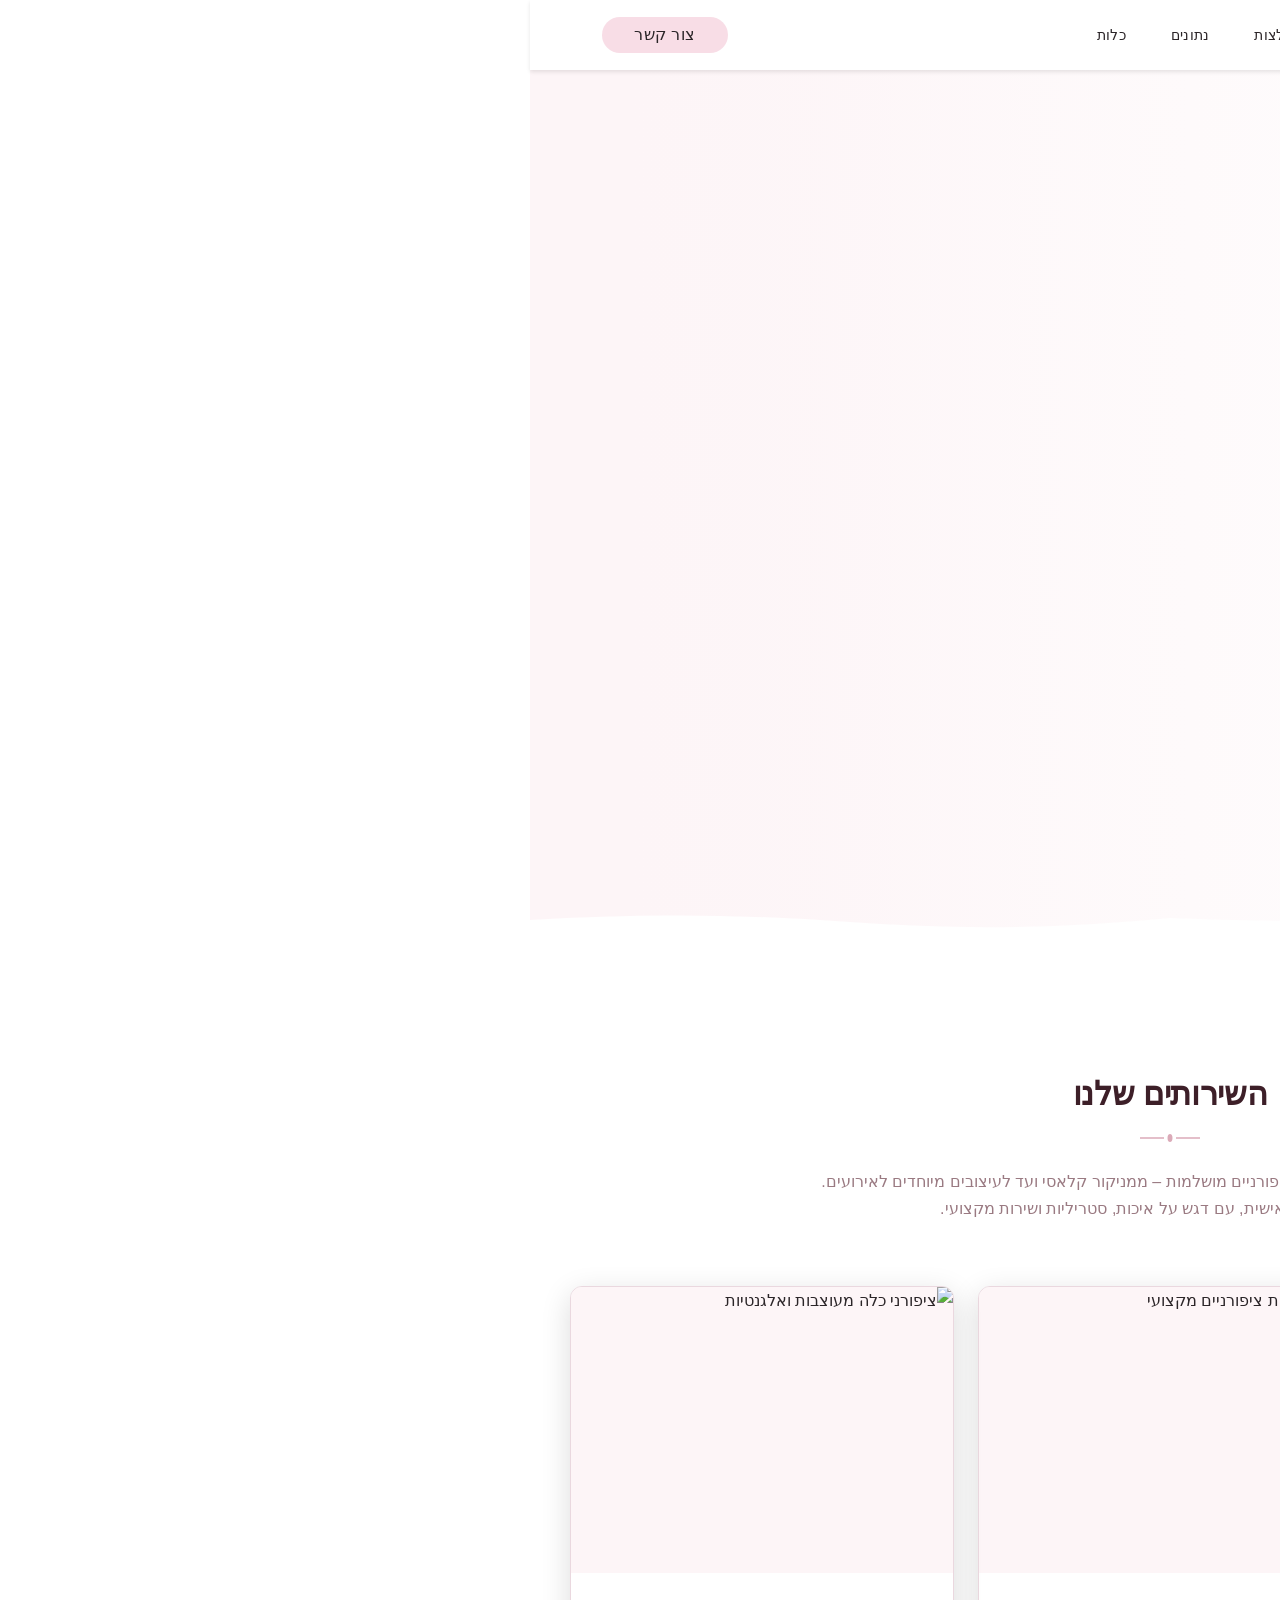
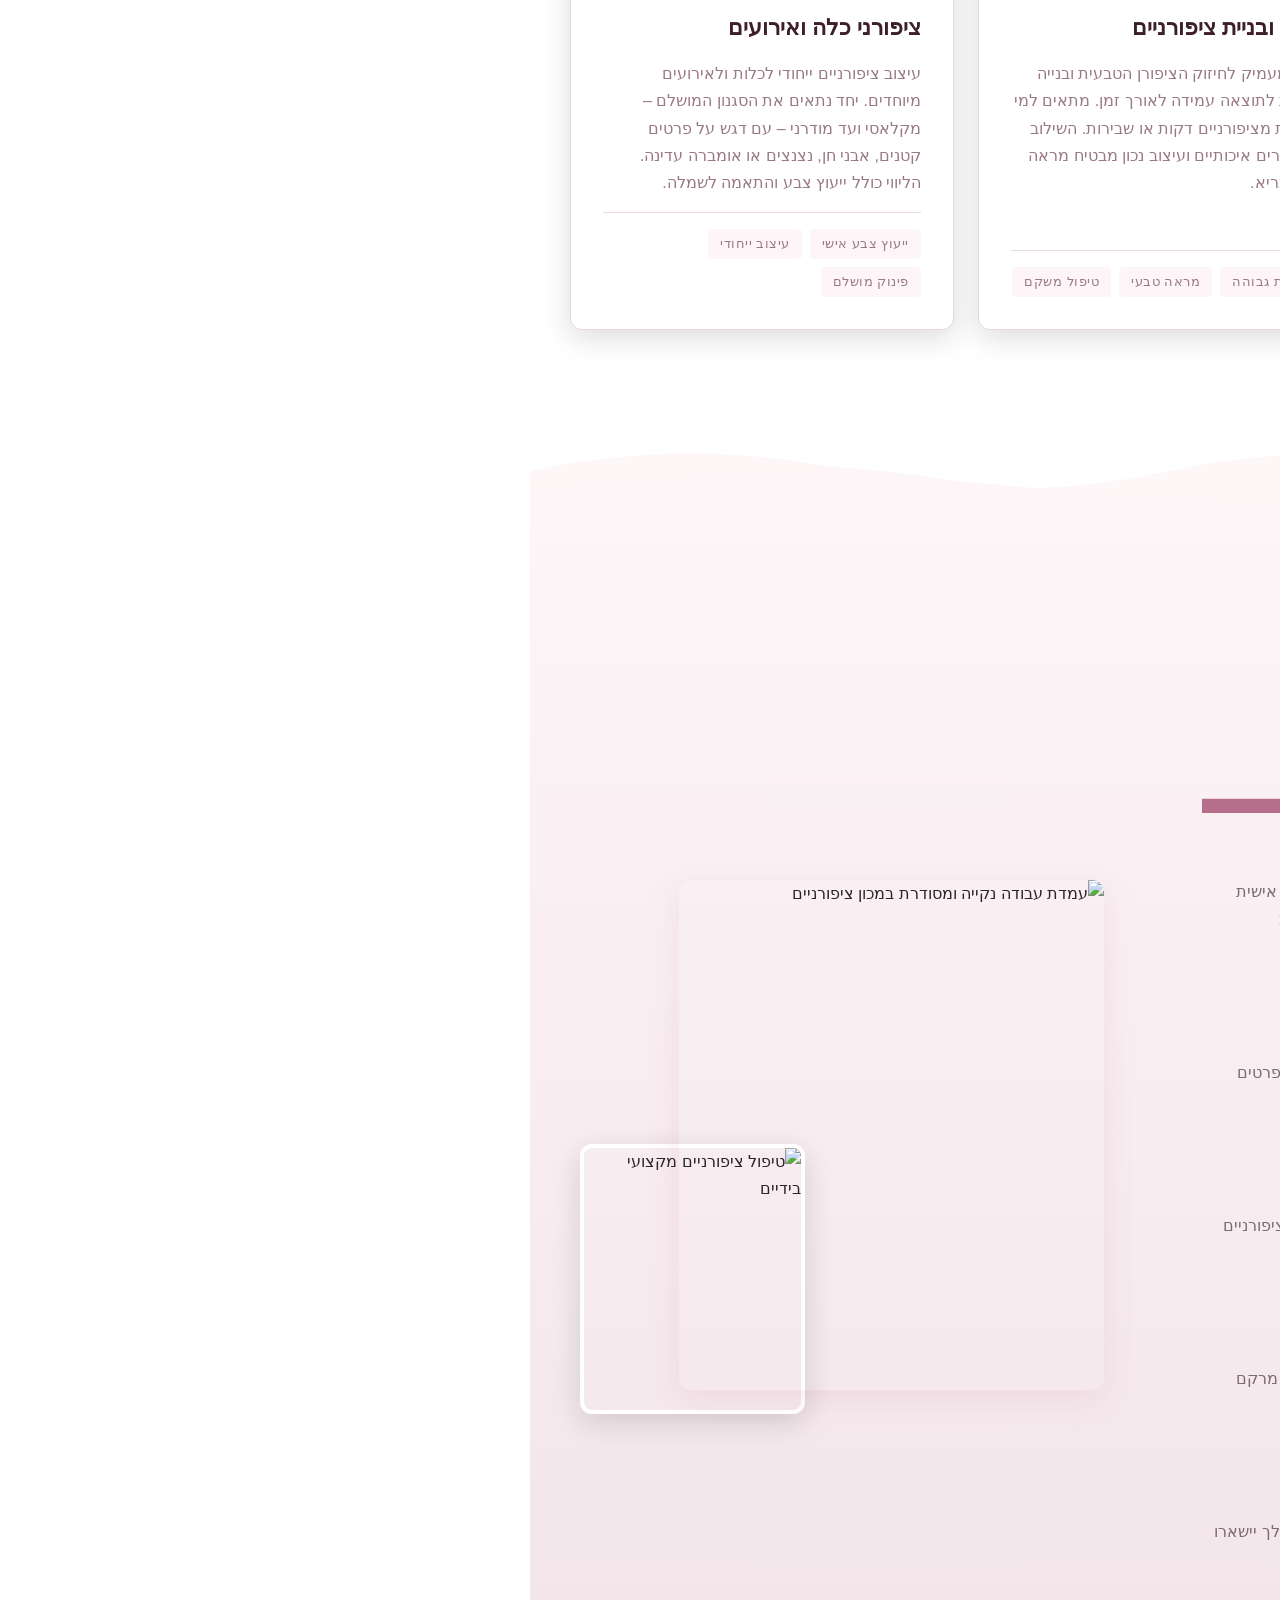
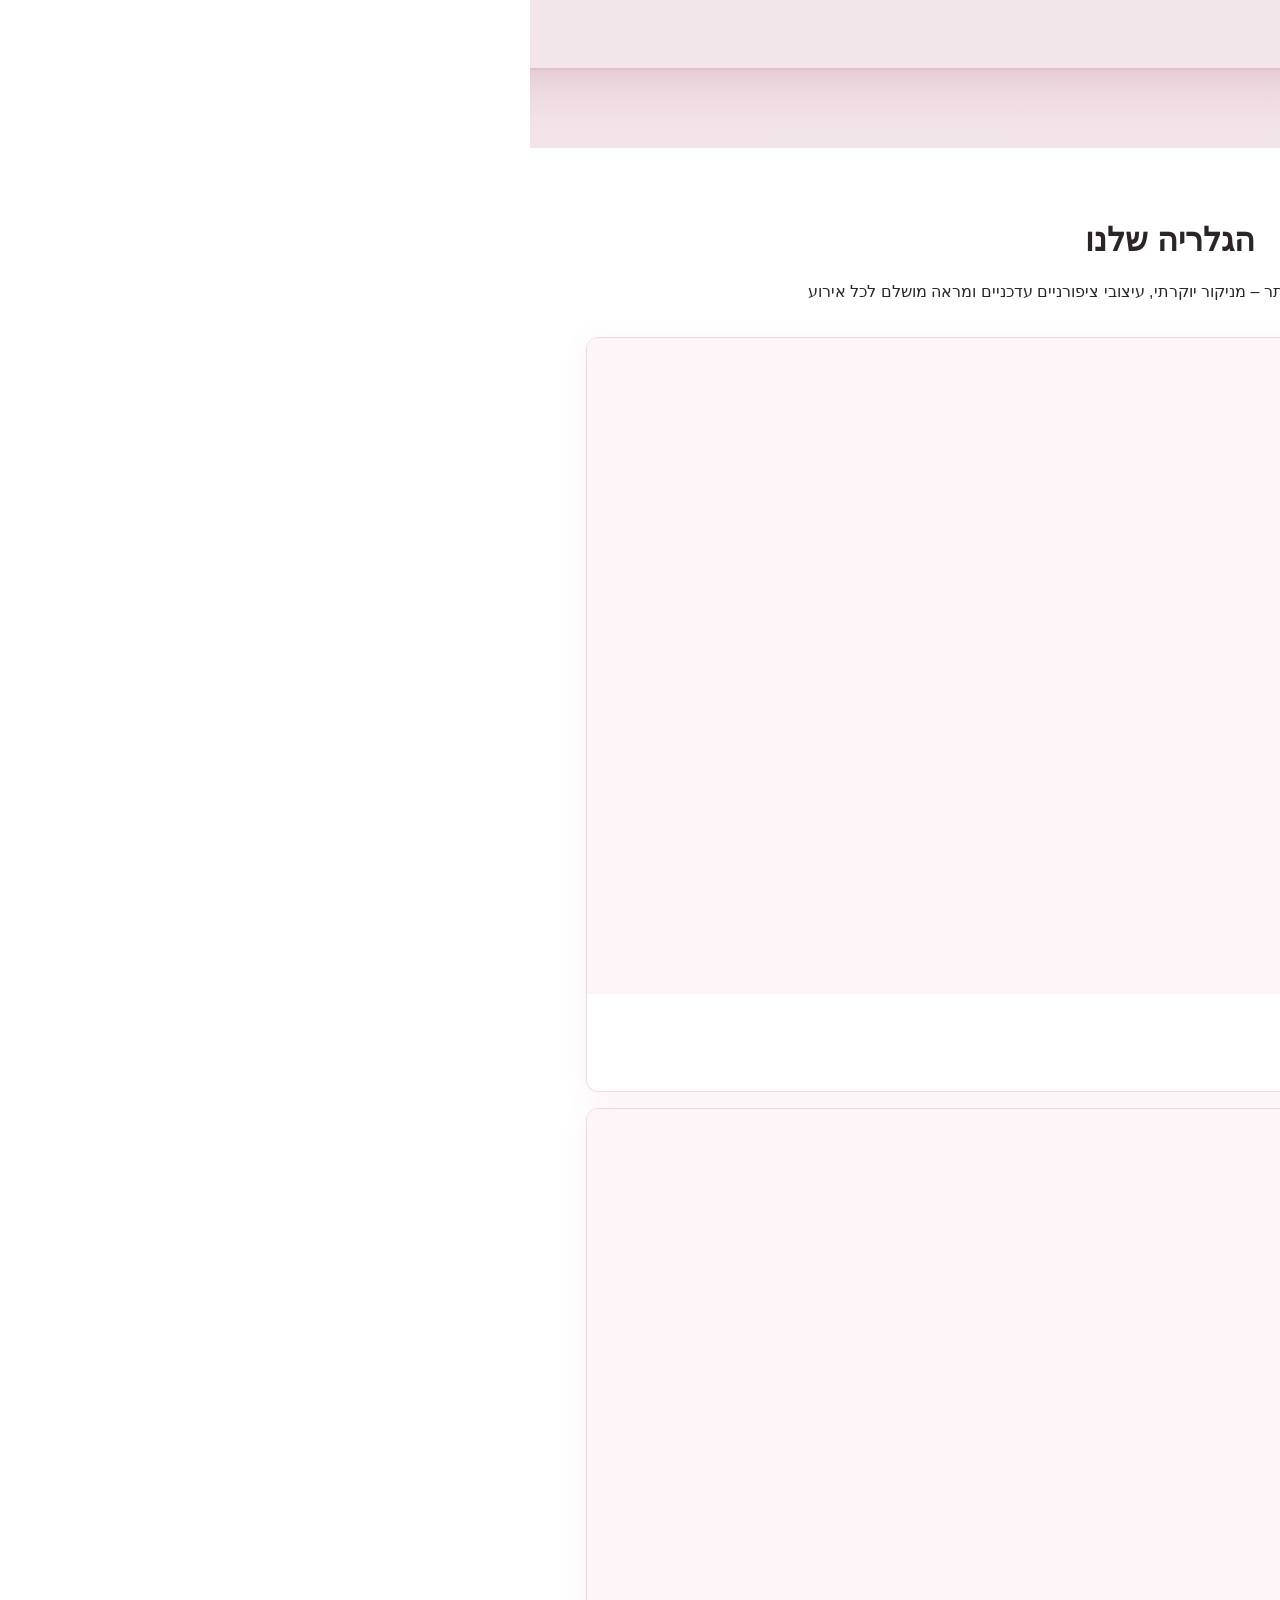
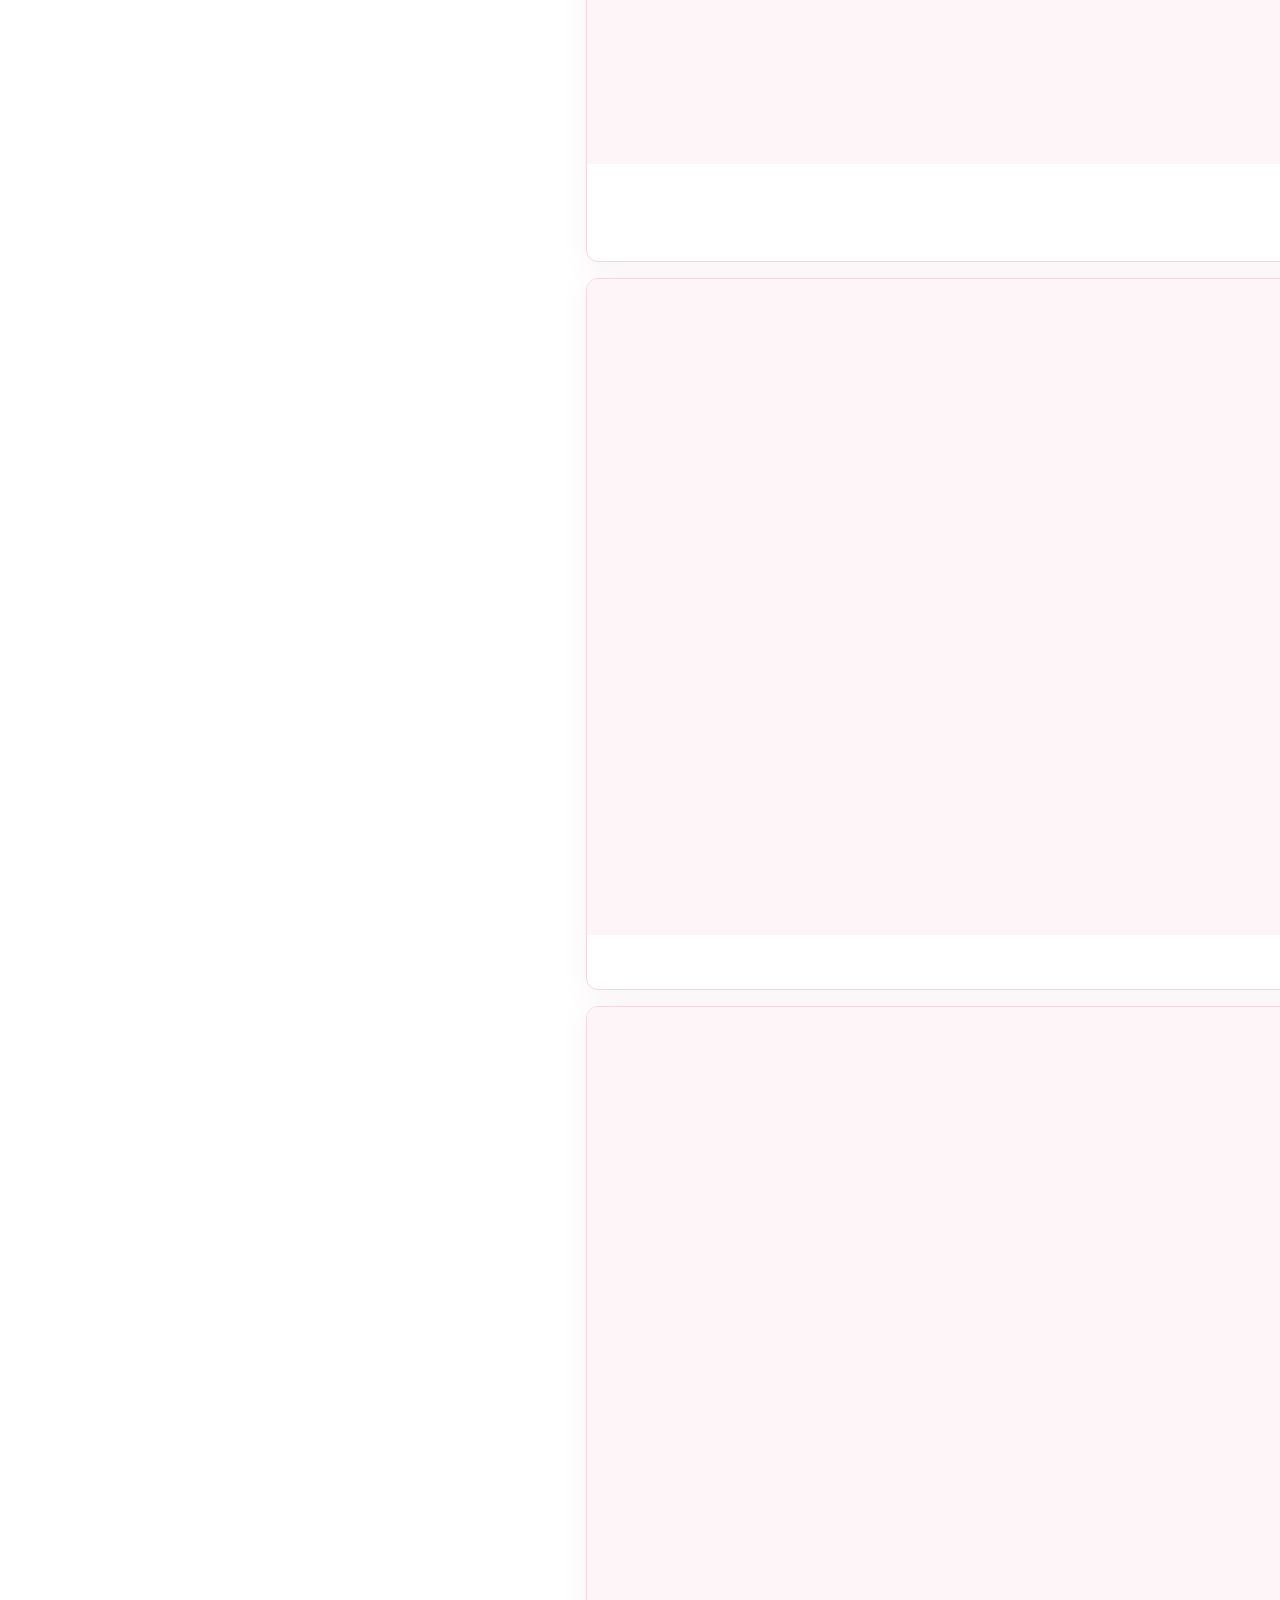
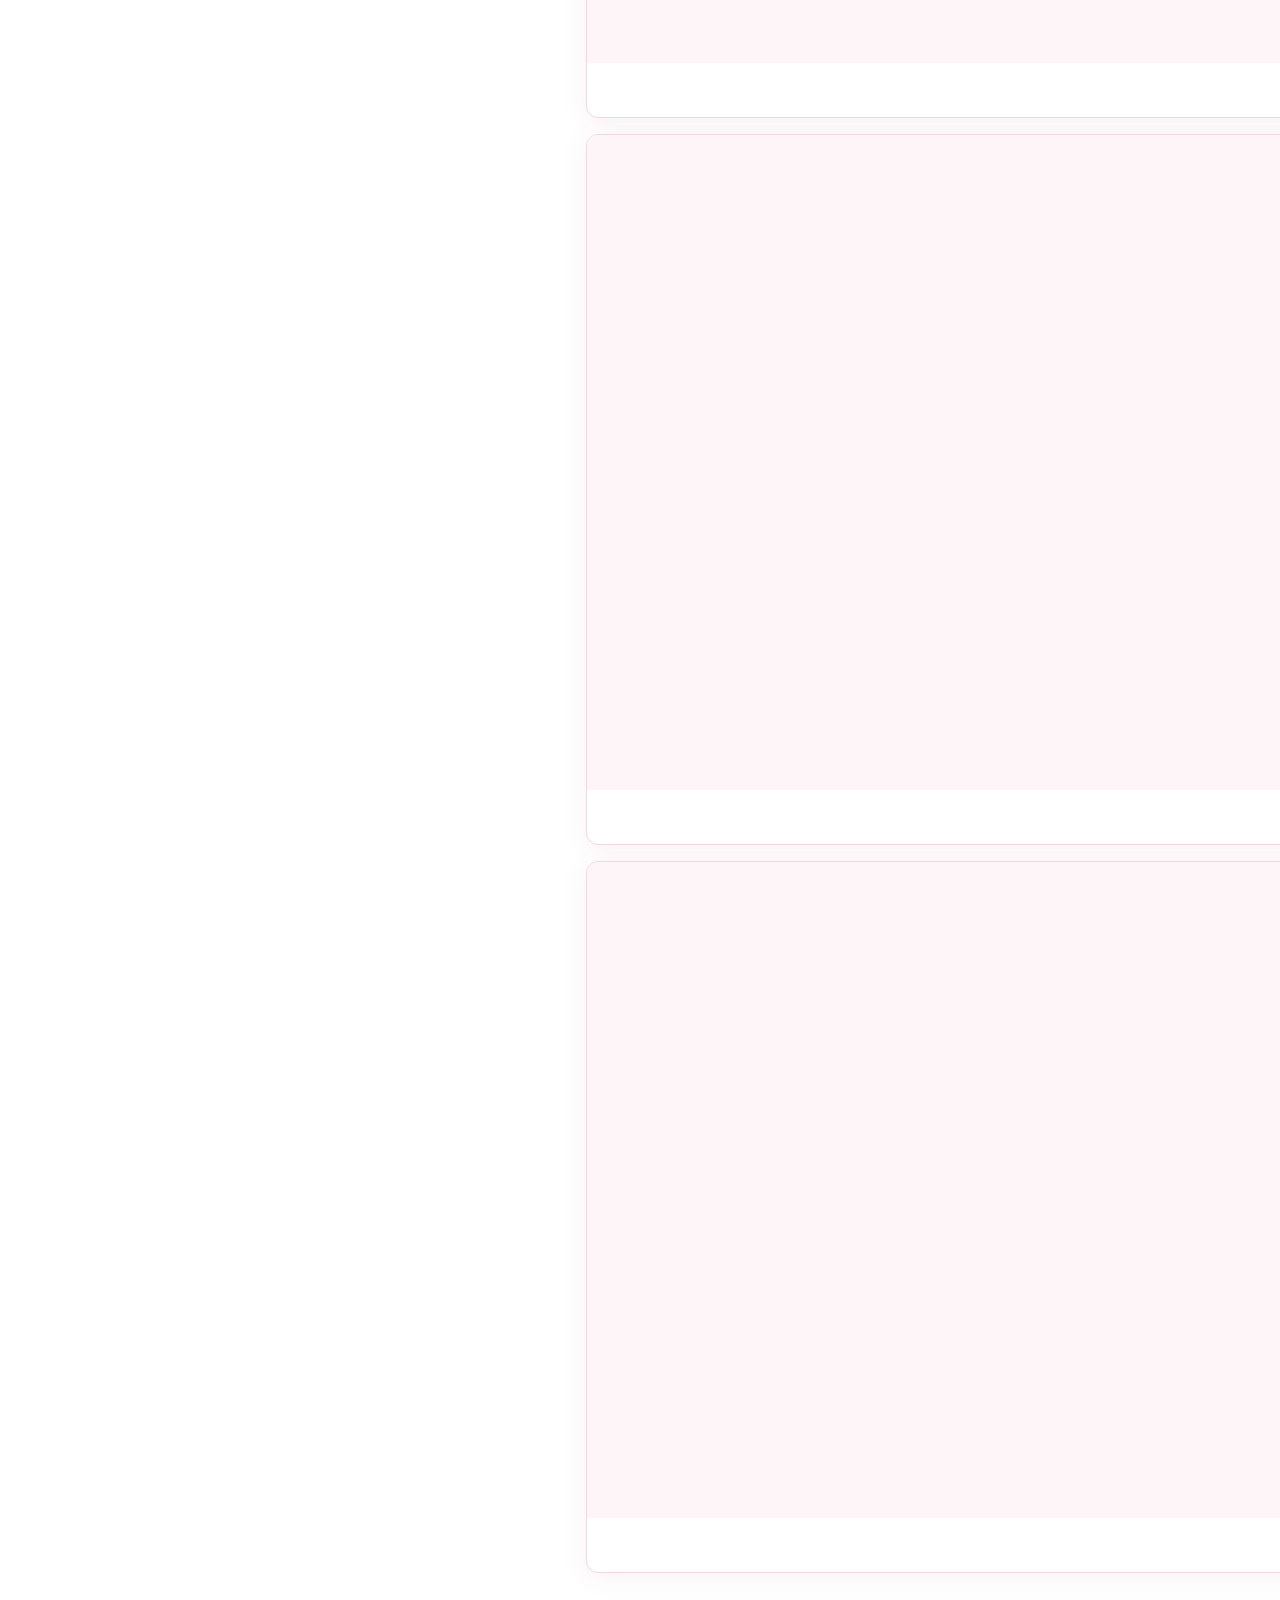
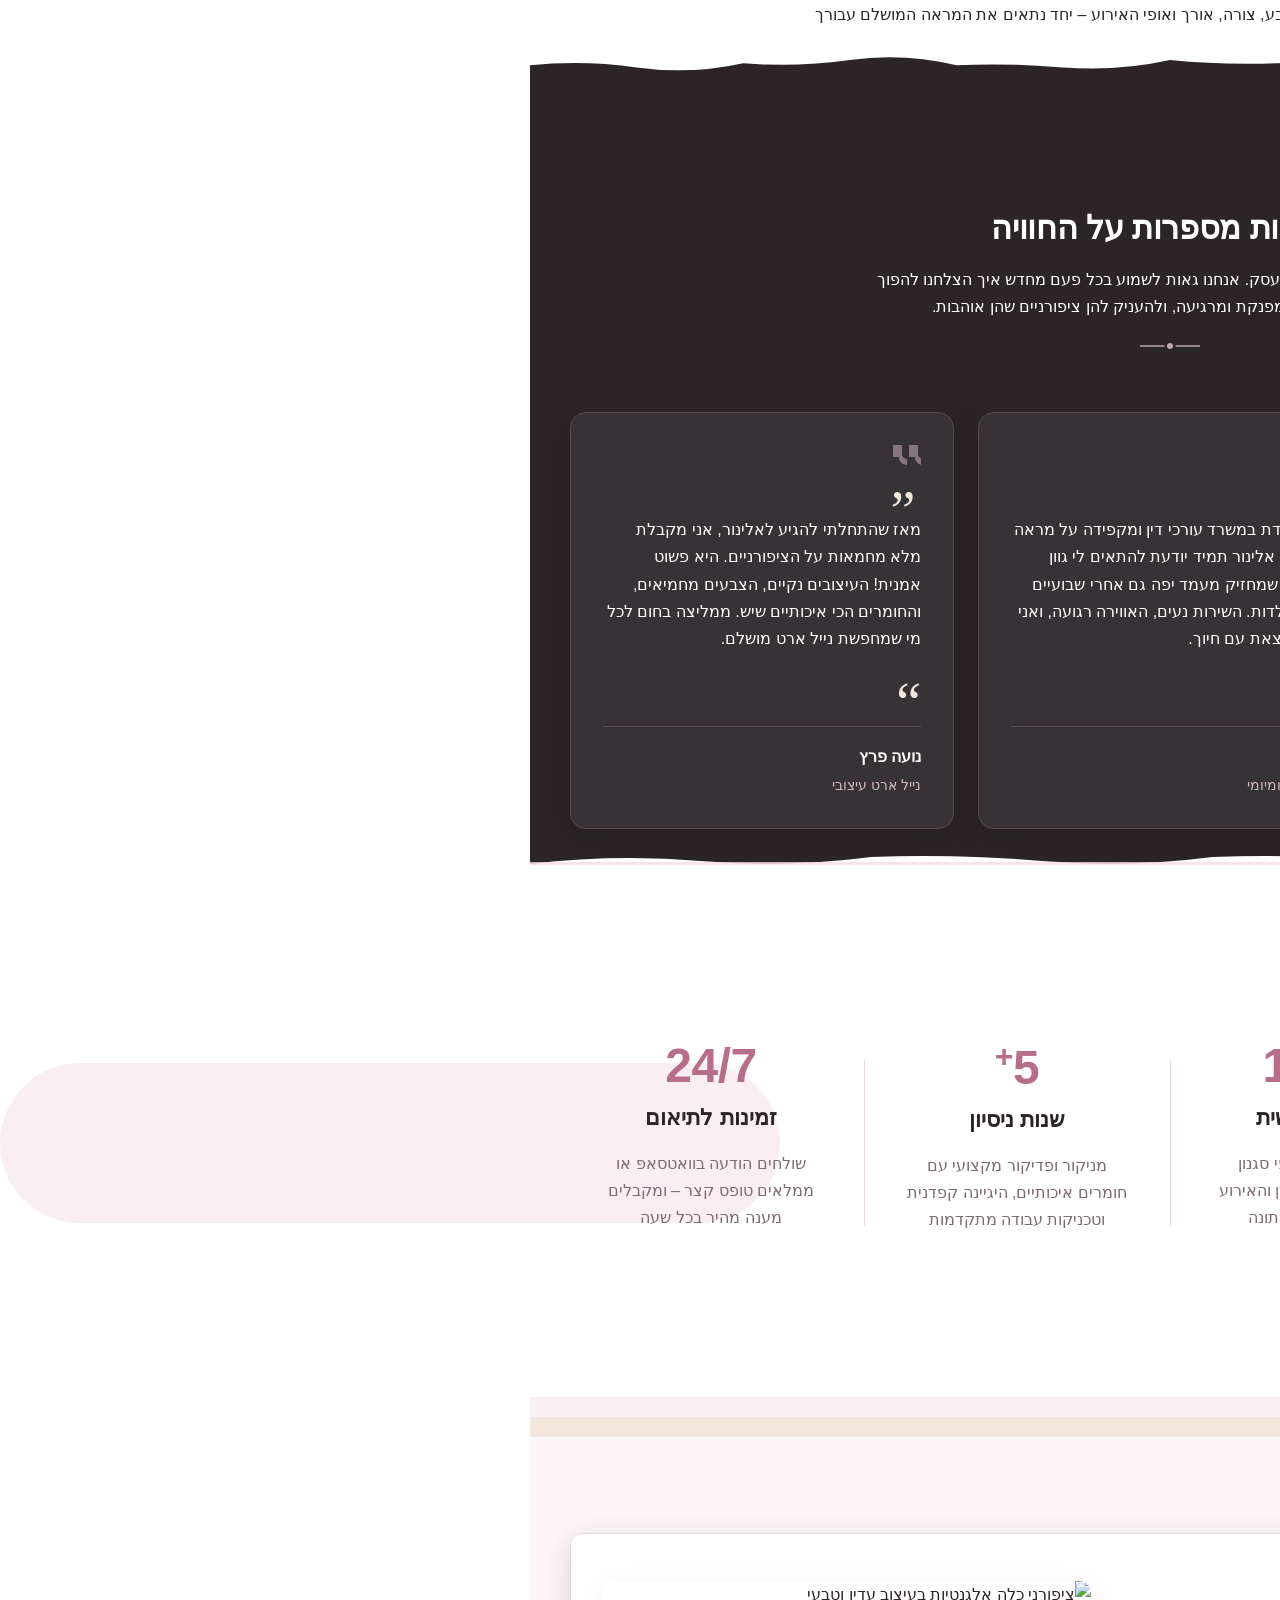
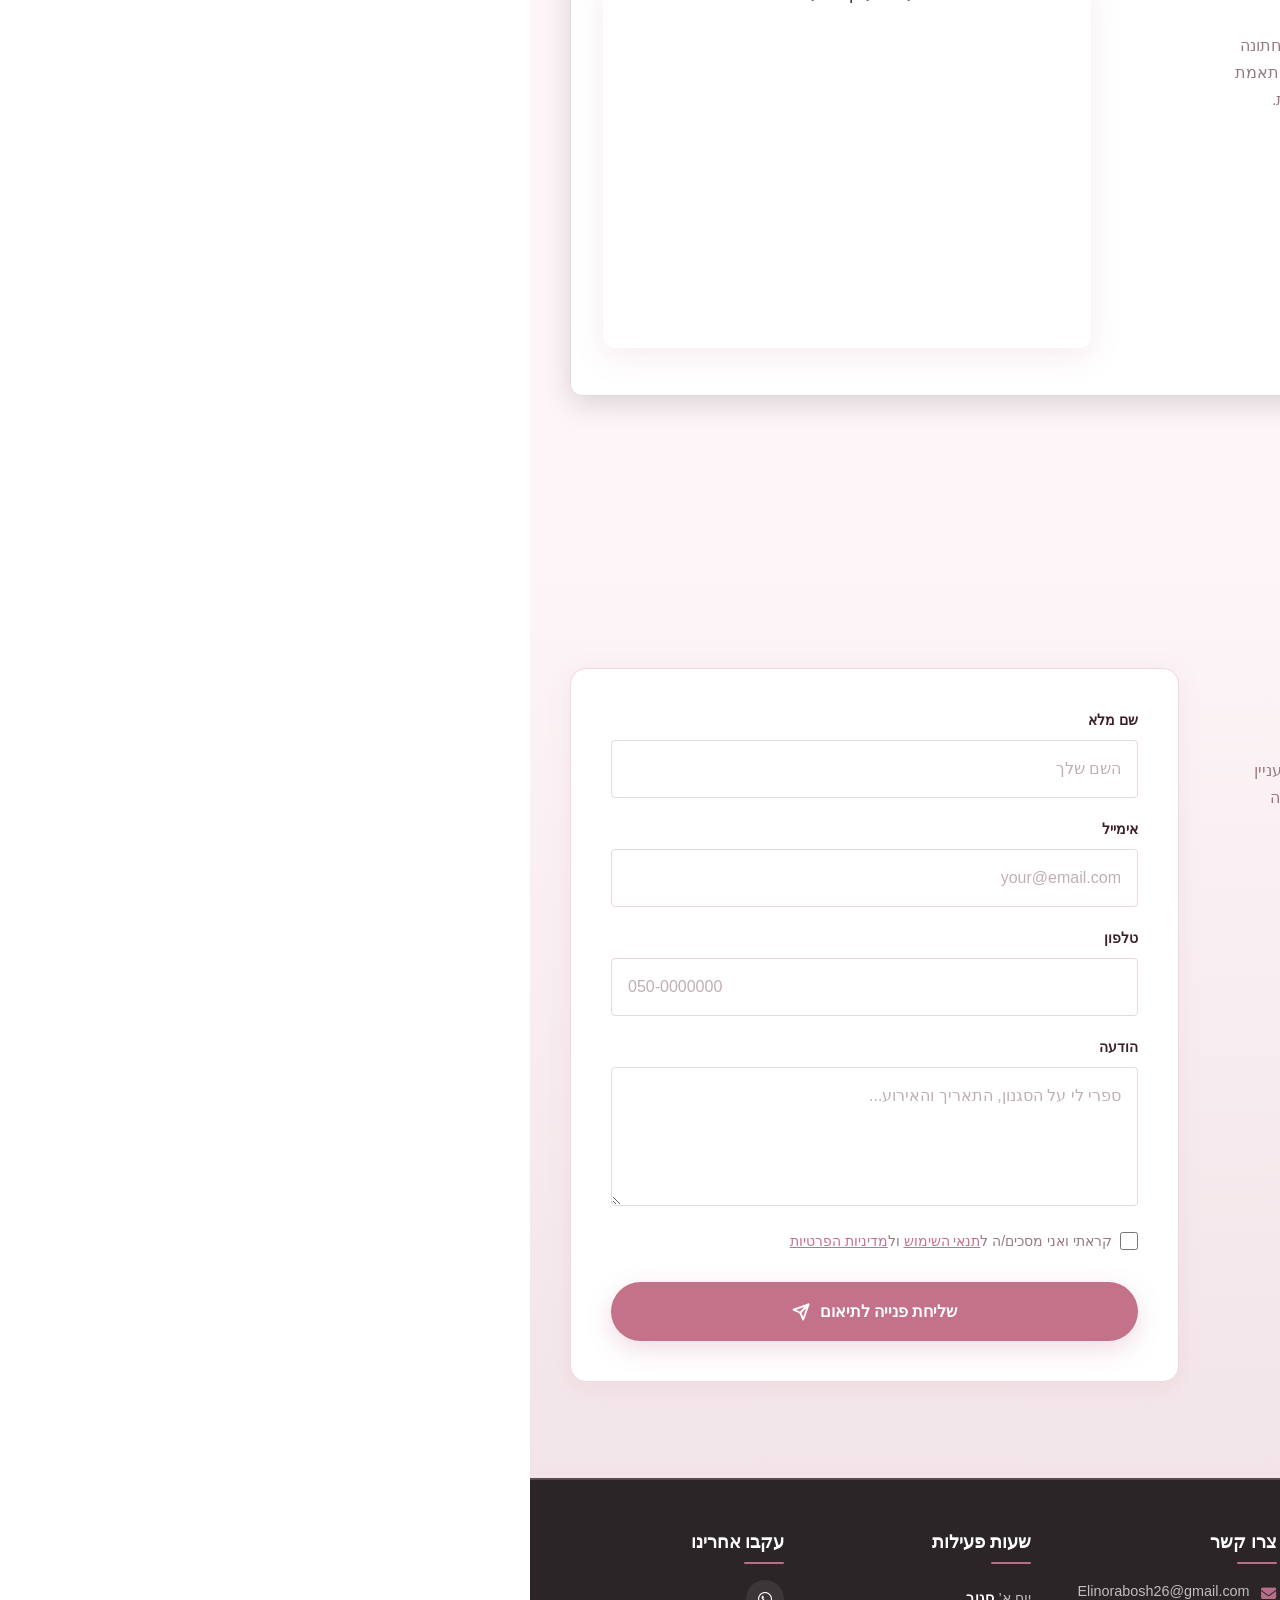
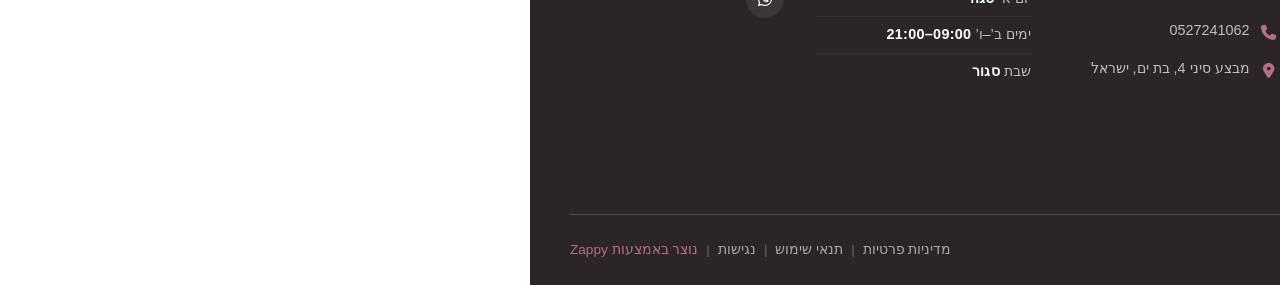
==== public/index.html @ 534428ad "Background sync: Progressive GitHub Sync" ====
<!DOCTYPE html>
<html lang="he" dir="rtl">
<head>
    <meta charset="UTF-8">
    <meta name="viewport" content="width=device-width, initial-scale=1.0">
    <meta name="robots" content="index, follow">
    <title>הפוך כל מבט ליצירת מופת — Elinor nails</title>
    <meta name="description" content="מחפשת מניקור ופדיקור מקצועי שיהפוך את הציפורניים שלך לחלום? ב-Elinor nails תמצאי נייל ארט עיצובי ציפורניים, טיפולי יוקרה וציפורניים לכלה ברמה אחרת. קבעי תור עכשיו ותתחילי לזרוח!">
    <meta name="keywords" content="Elinor nails, מניקור ופדיקור מקצועי, ציפורניים לכלה, נייל ארט עיצובי ציפורניים, דף נחיתה ציפורניים">
    
    <!-- Favicons -->
    <link rel="icon" type="image/x-icon" href="/assets/favicon.ico">
    <link rel="icon" type="image/png" sizes="16x16" href="/assets/favicon-16x16.png">
    <link rel="icon" type="image/png" sizes="32x32" href="/assets/favicon-32x32.png">
    <link rel="icon" type="image/png" sizes="48x48" href="/assets/favicon-48x48.png">
    <link rel="icon" type="image/png" sizes="192x192" href="/assets/favicon-192x192.png">
    <link rel="icon" type="image/png" sizes="512x512" href="/assets/favicon-512x512.png">
    <link rel="apple-touch-icon" href="/assets/apple-touch-icon.png">
    <!-- Zappy Analytics -->
<script>
(function() {
  'use strict';
  
  // Configuration
  var config = {
    websiteId: 'ac78032c-cfdd-4111-9b0f-c706456e6c8e',
    apiUrl: 'https://api.zappy5.com/api/analytics/track',
    sessionDuration: 30 * 60 * 1000, // 30 minutes
    visitorDuration: 30 * 24 * 60 * 60 * 1000, // 30 days
    trackPageViews: true,
    trackClicks: true,
    trackFormSubmissions: true
  };
  
  // Generate or retrieve persistent visitor ID (30 days)
  function getVisitorId() {
    var visitorKey = 'zappy_visitor_' + config.websiteId;
    var visitor = null;
    
    try {
      visitor = localStorage.getItem(visitorKey);
      if (visitor) {
        var visitorData = JSON.parse(visitor);
        var now = Date.now();
        
        // Check if visitor ID is still valid (30 days)
        if (now - visitorData.created < config.visitorDuration) {
          // Update last seen timestamp
          visitorData.lastSeen = now;
          localStorage.setItem(visitorKey, JSON.stringify(visitorData));
          return visitorData.id;
        }
      }
    } catch (e) {
      console.warn('Zappy Analytics: LocalStorage not available');
    }
    
    // Generate new visitor ID
    var newVisitorId = 'zv_' + Date.now() + '_' + Math.random().toString(36).substr(2, 9);
    
    try {
      localStorage.setItem(visitorKey, JSON.stringify({
        id: newVisitorId,
        created: Date.now(),
        lastSeen: Date.now()
      }));
    } catch (e) {
      // Continue without local storage
    }
    
    return newVisitorId;
  }
  
  // Generate or retrieve session ID (30 minutes)
  function getSessionId() {
    var sessionKey = 'zappy_session_' + config.websiteId;
    var session = null;
    
    try {
      session = sessionStorage.getItem(sessionKey);
      if (session) {
        var sessionData = JSON.parse(session);
        var now = Date.now();
        
        // Check if session is still valid
        if (now - sessionData.timestamp < config.sessionDuration) {
          // Update timestamp
          sessionData.timestamp = now;
          sessionStorage.setItem(sessionKey, JSON.stringify(sessionData));
          return sessionData.id;
        }
      }
    } catch (e) {
      console.warn('Zappy Analytics: SessionStorage not available');
    }
    
    // Generate new session ID
    var newSessionId = 'zs_' + Date.now() + '_' + Math.random().toString(36).substr(2, 9);
    
    try {
      sessionStorage.setItem(sessionKey, JSON.stringify({
        id: newSessionId,
        timestamp: Date.now()
      }));
    } catch (e) {
      // Continue without session storage
    }
    
    return newSessionId;
  }
  
  var visitorId = getVisitorId();
  var sessionId = getSessionId();
  
  // Track an event
  function trackEvent(eventType, data) {
    data = data || {};
    
    var eventData = {
      website_id: config.websiteId,
      event_type: eventType,
      page_path: window.location.pathname,
      referrer: document.referrer || 'direct',
      visitor_id: visitorId,
      session_id: sessionId,
      metadata: data
    };
    
    // Use sendBeacon if available (better for page unload events)
    if (navigator.sendBeacon) {
      var blob = new Blob([JSON.stringify(eventData)], { type: 'application/json' });
      navigator.sendBeacon(config.apiUrl, blob);
    } else {
      // Fallback to fetch
      fetch(config.apiUrl, {
        method: 'POST',
        headers: {
          'Content-Type': 'application/json'
        },
        body: JSON.stringify(eventData),
        keepalive: true
      }).catch(function(error) {
        console.warn('Zappy Analytics: Failed to track event', error);
      });
    }
  }
  
  // Track page view
  if (config.trackPageViews) {
    trackEvent('pageview', {
      title: document.title,
      url: window.location.href
    });
  }
  
  // Track clicks on important elements
  if (config.trackClicks) {
    document.addEventListener('click', function(e) {
      var target = e.target;
      
      // Track button clicks (counted as actions)
      if (target.tagName === 'BUTTON' || target.closest('button')) {
        var button = target.tagName === 'BUTTON' ? target : target.closest('button');
        var clickMeta = {
          element: 'button',
          text: button.textContent.trim().substring(0, 100),
          id: button.id || null,
          class: button.className || null
        };
        
        trackEvent('click', clickMeta);
      }
      
      // Track link clicks (navigation - not counted as actions)
      else if (target.tagName === 'A' || target.closest('a')) {
        var link = target.tagName === 'A' ? target : target.closest('a');
        var navMeta = {
          element: 'link',
          text: link.textContent.trim().substring(0, 100),
          href: link.href,
          external: link.hostname !== window.location.hostname
        };
        
        trackEvent('navigation', navMeta);
      }
    }, true);
  }
  
  
  // Track form submissions
  if (config.trackFormSubmissions) {
    document.addEventListener('submit', function(e) {
      var form = e.target;
      
      trackEvent('form_submit', {
        form_id: form.id || null,
        form_name: form.name || null,
        form_action: form.action || null,
        form_method: form.method || 'GET'
      });
    }, true);
  }
  
  // Track time on page (send on page unload)
  var pageLoadTime = Date.now();
  
  window.addEventListener('beforeunload', function() {
    var timeOnPage = Math.floor((Date.now() - pageLoadTime) / 1000); // in seconds
    
    trackEvent('page_unload', {
      time_on_page: timeOnPage,
      page_path: window.location.pathname
    });
  });
  
  // Expose tracking function globally for custom events
  window.zappyAnalytics = {
    track: trackEvent,
    getVisitorId: function() { return visitorId; },
    getSessionId: function() { return sessionId; }
  };
  
})();
</script>
<!-- End Zappy Analytics -->
    <meta property="og:title" content="הפוך כל מבט ליצירת מופת — Elinor nails">
    <meta property="og:description" content="מחפשת מניקור ופדיקור מקצועי שיהפוך את הציפורניים שלך לחלום? ב-Elinor nails תמצאי נייל ארט עיצובי ציפורניים, טיפולי יוקרה וציפורניים לכלה ברמה אחרת. קבעי תור עכשיו ותתחילי לזרוח!">
    <meta name="twitter:card" content="summary_large_image">
    <meta name="twitter:title" content="הפוך כל מבט ליצירת מופת — Elinor nails">
    <meta name="twitter:description" content="מחפשת מניקור ופדיקור מקצועי שיהפוך את הציפורניים שלך לחלום? ב-Elinor nails תמצאי נייל ארט עיצובי ציפורניים, טיפולי יוקרה וציפורניים לכלה ברמה אחרת. קבעי תור עכשיו ותתחילי לזרוח!">
    <meta property="og:type" content="website">
  <meta property="og:locale" content="he_IL">
  
  
  
  
  
  <link rel="stylesheet" href="https://cdnjs.cloudflare.com/ajax/libs/font-awesome/6.4.0/css/all.min.css">
  <style>
    .skip-link { position: absolute; top: 0; left: 0; transform: translateY(-200%); padding: 12px 18px; background: var(--bg-dark, #1a1a1a); color: var(--text-light, #fff); font-weight: 600; border-radius: 0 0 8px 0; z-index: 10000; }
    .skip-link:focus { transform: none; outline: 2px solid var(--ring, #fff); outline-offset: 2px; }
    :focus-visible { outline: 2px solid var(--ring, currentColor); outline-offset: 3px; }
  </style>


  
    <!-- Favicons -->
    <link rel="icon" type="image/x-icon" href="/assets/favicon.ico">
    <link rel="icon" type="image/png" sizes="16x16" href="/assets/favicon-16x16.png">
    <link rel="icon" type="image/png" sizes="32x32" href="/assets/favicon-32x32.png">
    <link rel="icon" type="image/png" sizes="48x48" href="/assets/favicon-48x48.png">
    <link rel="icon" type="image/png" sizes="192x192" href="/assets/favicon-192x192.png">
    <link rel="icon" type="image/png" sizes="512x512" href="/assets/favicon-512x512.png">
    <link rel="apple-touch-icon" href="/assets/apple-touch-icon.png">
    <!-- Cookie Consent -->
    <link rel="stylesheet" href="https://cdn.jsdelivr.net/npm/vanilla-cookieconsent@3/dist/cookieconsent.css">
    <script src="https://cdn.jsdelivr.net/npm/vanilla-cookieconsent@3/dist/cookieconsent.umd.js"></script>
    <!-- Mickidum Accessibility Toolbar -->
    <script src="https://cdn.jsdelivr.net/gh/mickidum/acc_toolbar/acctoolbar/acctoolbar.min.js"></script>
    <link rel="stylesheet" href="/styles.css">
    <script>window.ZAPPY_WEBSITE_ID = "ac78032c-cfdd-4111-9b0f-c706456e6c8e"; window.ZAPPY_API_BASE = "https://api.zappy5.com";</script>
    <link rel="preload" as="image" href="/assets/site-index-hero-image-1.webp" fetchpriority="high">

    <style id="zappy-dropdown-submenu-styles">
      /* ========== DESKTOP DROPDOWN SUBMENU STYLES ========== */
      /* Base styles for dropdown submenus - parent must be positioned */
      .nav-menu li:has(.sub-menu), nav li:has(.sub-menu), .navbar li:has(.sub-menu), #navMenu li:has(.sub-menu) { position: relative; }
      /* Submenu base - hidden by default */
      .nav-menu .sub-menu, nav .sub-menu, .navbar .sub-menu, #navMenu .sub-menu { display: block !important; position: absolute !important; top: 100%; left: 0; min-width: 220px; background: white; border-radius: 8px; box-shadow: 0 8px 25px rgba(0,0,0,0.15); padding: 8px 0; opacity: 0; visibility: hidden; transform: translateY(10px); transition: all 0.3s ease; z-index: 1000; list-style: none; pointer-events: none; }
      /* CRITICAL: Desktop hover styles to show dropdown */
      .nav-menu li:hover > .sub-menu, nav li:hover > .sub-menu, .navbar li:hover > .sub-menu, #navMenu li:hover > .sub-menu { opacity: 1 !important; visibility: visible !important; transform: translateY(0) !important; pointer-events: auto !important; }
      /* Submenu item styling */
      .sub-menu li { list-style: none; margin: 0; padding: 0; }
      .sub-menu a { display: block !important; padding: 10px 16px !important; color: var(--text-dark, #333) !important; font-weight: 500; text-decoration: none; white-space: nowrap; transition: background-color 0.2s; }
      .sub-menu .zappy-nav-child > a { padding-left: 28px !important; font-size: 0.9em !important; opacity: 0.85 !important; }
      [dir="rtl"] .sub-menu .zappy-nav-child > a, html[lang="he"] .sub-menu .zappy-nav-child > a, html[lang="ar"] .sub-menu .zappy-nav-child > a { padding-left: 10px !important; padding-right: 28px !important; }
      .sub-menu .zappy-nav-parent > a { font-weight: 600 !important; }
      .sub-menu a:hover { background-color: #f5f5f5; }
      /* RTL (Hebrew/Arabic) dropdown positioning */
      [dir="rtl"] .nav-menu .sub-menu, [dir="rtl"] nav .sub-menu, [dir="rtl"] .navbar .sub-menu, html[lang="he"] .nav-menu .sub-menu, html[lang="he"] nav .sub-menu, html[lang="he"] .navbar .sub-menu, html[lang="ar"] .nav-menu .sub-menu, html[lang="ar"] nav .sub-menu, html[lang="ar"] .navbar .sub-menu { left: auto !important; right: 0 !important; }
      /* Hide empty dropdown menus (exclude catalog sub-menus that use <a> children instead of <li>) */
      .sub-menu:empty, .sub-menu:not(:has(li:not(.zappy-hidden-menu-item))):not(:has(> a)), .sub-menu:not(:has(li)):not(:has(> a)) { display: none !important; opacity: 0 !important; visibility: hidden !important; pointer-events: none !important; }
      /* Desktop: show submenu on Menu Group hover */
      li:has(.menu-group-title):hover > .sub-menu { opacity: 1 !important; visibility: visible !important; transform: translateY(0) !important; pointer-events: auto !important; }
      /* Menu Group title styling */
      .nav-menu > li > .menu-group-title, #navMenu > li > .menu-group-title { display: inline-block; padding: 0.5rem 1rem; cursor: default; user-select: none; }
      
      /* ========== MOBILE SUBMENU STYLES ========== */
      @media (max-width: 768px) {
        .nav-menu .sub-menu, nav .sub-menu, .navbar .sub-menu, #navMenu .sub-menu { position: static !important; transform: none !important; box-shadow: none !important; background: transparent !important; max-height: 0; overflow: hidden; opacity: 0; visibility: hidden; transition: max-height 0.3s ease, opacity 0.3s ease; padding: 0 !important; border-radius: 0 !important; }
        .navbar .sub-menu.mobile-expanded, .nav-menu .sub-menu.mobile-expanded, #navMenu .sub-menu.mobile-expanded { max-height: none !important; overflow-y: visible !important; opacity: 1 !important; visibility: visible !important; padding: 8px 0 8px 16px !important; }
        [dir="rtl"] .sub-menu.mobile-expanded, html[lang="he"] .sub-menu.mobile-expanded { padding: 8px 16px 8px 0 !important; }
        /* Disable hover behavior on mobile */
        .nav-menu li:hover > .sub-menu, nav li:hover > .sub-menu, .navbar li:hover > .sub-menu, #navMenu li:hover > .sub-menu { opacity: 0; visibility: hidden; pointer-events: none; }
        .nav-menu li > .sub-menu.mobile-expanded, nav li > .sub-menu.mobile-expanded, .navbar li > .sub-menu.mobile-expanded, #navMenu li > .sub-menu.mobile-expanded { opacity: 1 !important; visibility: visible !important; pointer-events: auto !important; }
        .nav-menu li:has(.sub-menu), nav li:has(.sub-menu), .navbar li:has(.sub-menu), #navMenu li:has(.sub-menu) { display: flex !important; flex-wrap: wrap !important; align-items: center !important; position: relative !important; min-height: 44px !important; }
        .nav-menu li:has(.sub-menu) > a, nav li:has(.sub-menu) > a, .navbar li:has(.sub-menu) > a, #navMenu li:has(.sub-menu) > a { flex: 1 !important; min-width: 0 !important; }
        .nav-menu li:has(.sub-menu) > .menu-group-title, nav li:has(.sub-menu) > .menu-group-title, .navbar li:has(.sub-menu) > .menu-group-title, #navMenu li:has(.sub-menu) > .menu-group-title { flex: 1 !important; min-width: 0 !important; padding: 0 !important; line-height: inherit !important; }
        .nav-menu li:has(.sub-menu) > .sub-menu, nav li:has(.sub-menu) > .sub-menu, .navbar li:has(.sub-menu) > .sub-menu, #navMenu li:has(.sub-menu) > .sub-menu { flex-basis: 100% !important; width: 100% !important; }
        .nav-menu li:has(.sub-menu) > a [class*="chevron"], .nav-menu li:has(.sub-menu) > a [class*="arrow"], .nav-menu li:has(.sub-menu) > a .fa-chevron-down, .nav-menu li:has(.sub-menu) > a .fa-angle-down, nav li:has(.sub-menu) > a [class*="chevron"], nav li:has(.sub-menu) > a [class*="arrow"], #navMenu li:has(.sub-menu) > a [class*="chevron"], #navMenu li:has(.sub-menu) > a [class*="arrow"] { display: none !important; visibility: hidden !important; }
        .mobile-submenu-toggle { display: flex !important; align-items: center !important; justify-content: center !important; width: 44px !important; height: auto !important; background: transparent !important; border: none !important; cursor: pointer !important; color: var(--text-dark) !important; position: static !important; flex-shrink: 0 !important; align-self: stretch !important; z-index: 2 !important; padding: 0 !important; margin: 0 !important; }
        .mobile-submenu-toggle::after { content: '' !important; width: 0 !important; height: 0 !important; border-left: 6px solid transparent !important; border-right: 6px solid transparent !important; border-top: 7px solid currentColor !important; transition: transform 0.3s ease !important; }
        .mobile-submenu-toggle.expanded::after { transform: rotate(180deg) !important; }
        .sub-menu a { padding: 10px 0 !important; display: block !important; color: var(--text-dark) !important; white-space: normal !important; }
        .sub-menu .zappy-nav-child > a { padding-left: 28px !important; font-size: 0.9em !important; opacity: 0.85 !important; }
        [dir="rtl"] .sub-menu .zappy-nav-child > a, html[lang="he"] .sub-menu .zappy-nav-child > a, html[lang="ar"] .sub-menu .zappy-nav-child > a { padding-left: 0 !important; padding-right: 28px !important; }
        .sub-menu .zappy-nav-parent > a { font-weight: 600 !important; }
        .nav-menu.active, #navMenu.active { max-width: 100vw !important; overflow-x: hidden !important; box-sizing: border-box !important; }
        .navbar .sub-menu li a, nav.navbar .sub-menu li a, .zappy-products-dropdown .sub-menu a { color: var(--text-dark) !important; }
      }
      @media (min-width: 769px) { .mobile-submenu-toggle { display: none !important; } }
    </style>

    <style id="zappy-widget-visibility">
      html[dir="rtl"] .whatsapp-float { right: 20px !important; left: auto !important; }
      html[dir="ltr"] .whatsapp-float, html:not([dir]) .whatsapp-float { left: 20px !important; right: auto !important; }
      html[dir="rtl"] #mic-access-tool-general-button, html[dir="rtl"] .mic-access-tool-general-button,
      html[dir="rtl"] #mic-init-access-tool .mic-access-tool-general-button,
      html[dir="rtl"] #mic-init-access-tool #mic-access-tool-general-button,
      html[dir="rtl"] ._access-icon { left: 20px !important; right: auto !important; }
      html[dir="ltr"] #mic-access-tool-general-button, html[dir="ltr"] .mic-access-tool-general-button,
      html[dir="ltr"] #mic-init-access-tool .mic-access-tool-general-button,
      html[dir="ltr"] #mic-init-access-tool #mic-access-tool-general-button,
      html[dir="ltr"] ._access-icon,
      html:not([dir]) #mic-access-tool-general-button, html:not([dir]) .mic-access-tool-general-button,
      html:not([dir]) #mic-init-access-tool .mic-access-tool-general-button,
      html:not([dir]) #mic-init-access-tool #mic-access-tool-general-button,
      html:not([dir]) ._access-icon { right: 20px !important; left: auto !important; }
      @media (max-width: 768px) { .whatsapp-float { display: flex !important; } }
      @media (min-width: 769px) { .whatsapp-float { display: flex !important; } }
      @media (max-width: 768px) {
        #mic-access-tool-general-button, .mic-access-tool-general-button,
        #mic-init-access-tool .mic-access-tool-general-button, #mic-init-access-tool #mic-access-tool-general-button,
        ._access-icon { display: flex !important; visibility: visible !important; opacity: 1 !important; pointer-events: auto !important; }
        #mic-access-tool-box.opened-mic-access-tool, .mic-access-tool-box.opened-mic-access-tool,
        #mic-init-access-tool #mic-access-tool-box.opened-mic-access-tool {
          visibility: visible !important; opacity: 1 !important; pointer-events: auto !important;
        }
      }
      @media (min-width: 769px) {
        #mic-access-tool-general-button, .mic-access-tool-general-button,
        #mic-init-access-tool .mic-access-tool-general-button, #mic-init-access-tool #mic-access-tool-general-button,
        ._access-icon { display: flex !important; visibility: visible !important; opacity: 1 !important; pointer-events: auto !important; }
        #mic-access-tool-box.opened-mic-access-tool, .mic-access-tool-box.opened-mic-access-tool,
        #mic-init-access-tool #mic-access-tool-box.opened-mic-access-tool {
          visibility: visible !important; opacity: 1 !important; pointer-events: auto !important;
        }
      }
    </style>
</head>
<body>
<a class="skip-link" href="#main">דלג לתוכן הראשי</a>
  <nav class="navbar" dir="rtl">
  <!-- Mobile buttons: MUST be direct children of .navbar (outside nav-container) -->
  <button class="mobile-toggle" id="mobileToggle" aria-label="Menu">
    <svg class="hamburger-icon" width="24" height="24" viewBox="0 0 24 24" fill="none">
      <path d="M3 12h18M3 6h18M3 18h18" stroke="currentColor" stroke-width="2" stroke-linecap="round"></path>
    </svg>
    <svg class="close-icon" width="24" height="24" viewBox="0 0 24 24" fill="none" style="display: none;">
      <path d="M18 6L6 18M6 6l12 12" stroke="currentColor" stroke-width="2" stroke-linecap="round"></path>
    </svg>
  </button>
  
  <button class="phone-header-btn" data-phone="0527241062" aria-label="Call">
    <svg width="20" height="20" viewBox="0 0 24 24" fill="currentColor">
      <path d="M22 16.92v3a2 2 0 0 1-2.18 2 19.79 19.79 0 0 1-8.63-3.07 19.5 19.5 0 0 1-6-6 19.79 19.79 0 0 1-3.07-8.67A2 2 0 0 1 4.11 2h3a2 2 0 0 1 2 1.72 12.84 12.84 0 0 0 .7 2.81 2 2 0 0 1-.45 2.11L8.09 9.91a16 16 0 0 0 6 6l1.27-1.27a2 2 0 0 1 2.11-.45 12.84 12.84 0 0 0 2.81.7A2 2 0 0 1 22 16.92z"></path>
    </svg>
  </button>

  <!-- nav-container: REQUIRED wrapper for layout elements (brand, menu, CTA) -->
  <div class="nav-container">
    <div class="nav-right-group"><div class="nav-brand">
      <a href="/" class="logo-link"><img class="logo" src="/assets/site-----image-1.webp" alt="Elinor nails"></a>
    </div><ul class="nav-menu" id="navMenu"><li><a href="#services">שירותים</a></li><li><a href="#benefits">יתרונות</a></li><li><a href="#showcase">תצוגה</a></li><li><a href="#testimonials">המלצות</a></li><li><a href="#stats">נתונים</a></li><li><a href="#bridal-callout">כלות</a></li><li class="mobile-contact-link nav-cta-mobile-item"><a href="#contact" class="nav-cta-btn">צור קשר</a></li></ul></div>
    
    
    
    <div class="nav-cta-container">
      <a href="#contact" class="nav-cta-btn">צור קשר</a>
    </div>
  </div>
</nav>
<script>

// Navbar Mobile Menu Toggle and Contrast Fix
(function() {
  // Use 'load' event instead of 'DOMContentLoaded' to ensure we run AFTER all other scripts
  window.addEventListener('load', function() {
    
    // FIX MOBILE BUTTON CONTRAST
    // Detect navbar background color and apply contrasting color to mobile buttons
    const navbar = document.querySelector('.navbar, nav, header');
    if (!navbar) {
      console.log('[Navbar] Navbar element not found');
      return;
    }
    
    // DECLARE VARIABLES EARLY to avoid Temporal Dead Zone errors
    // These are used in multiple places below
    let mobileToggle = document.getElementById('mobileToggle') ||
                       document.querySelector('.mobile-toggle') ||
                       document.querySelector('.hamburger') ||
                       document.querySelector('.hamburger-menu') ||
                       document.querySelector('.menu-toggle') ||
                       document.querySelector('.burger-menu') ||
                       document.querySelector('[aria-label="Menu"]') ||
                       document.querySelector('[aria-label="תפריט"]');
    
    const phoneBtn = document.querySelector('.phone-header-btn');
    
    const computedStyle = window.getComputedStyle(navbar);
    let bgColor = computedStyle.backgroundColor;
    
    console.log('[Navbar] Initial navbar background:', bgColor);
    
    // Check if background is transparent or rgba with 0 alpha
    const isTransparent = bgColor === 'transparent' || 
                         bgColor === 'rgba(0, 0, 0, 0)' ||
                         (bgColor.startsWith('rgba') && bgColor.includes(', 0)'));
    
    if (isTransparent) {
      // Check for background-image or gradient
      const bgImage = computedStyle.backgroundImage;
      if (bgImage && bgImage !== 'none') {
        console.log('[Navbar] Navbar has background image/gradient, using dark text');
        bgColor = 'rgb(240, 240, 240)'; // Assume light background
      } else {
        // Transparent navbar - check body background
        const bodyBg = window.getComputedStyle(document.body).backgroundColor;
        console.log('[Navbar] Navbar transparent, using body background:', bodyBg);
        bgColor = bodyBg;
      }
    }
    
    // Calculate luminance to determine if background is light or dark
    const rgb = bgColor.match(/\d+/g);
    if (rgb && rgb.length >= 3) {
      const r = parseInt(rgb[0]);
      const g = parseInt(rgb[1]);
      const b = parseInt(rgb[2]);
      const luminance = (0.299 * r + 0.587 * g + 0.114 * b) / 255;
      
      // Mobile button colors are set by Claude's AI-generated CSS (same as .nav-menu a)
      // No dynamic color overrides needed - colors come from the generated navbar CSS
      console.log('[Navbar] Mobile button colors preserved from Claude CSS (luminance:', luminance.toFixed(2) + ')');
      
      // FIX ICON SIZES - Ensure SVGs are properly sized and visible
      // INJECT CRITICAL CSS TO OVERRIDE ANY CONFLICTING RULES
      const criticalCSS = document.createElement('style');
      criticalCSS.id = 'zappy-mobile-nav-fix';
      const htmlLang = document.documentElement.lang || 'en';
      const htmlDir = document.documentElement.dir || 'ltr';
      // Check both dir attribute AND lang for RTL detection
      // dir="rtl" is the most reliable indicator
      const isRTL = htmlDir === 'rtl' || htmlLang === 'he' || htmlLang === 'ar';
      
      criticalCSS.textContent = `
        /* Hide mobile buttons on desktop, show only on mobile */
        @media (min-width: 769px) {
          .mobile-toggle,
          .phone-header-btn {
            display: none !important;
          }
        }
        
        /* Show and position mobile buttons correctly on mobile */
        @media (max-width: 768px) {
          .navbar,
          nav.navbar {
            min-height: 70px !important;
          }

          .mobile-toggle,
          .phone-header-btn {
            position: absolute !important;
            top: 0 !important;
            bottom: 0 !important;
            margin-top: auto !important;
            margin-bottom: auto !important;
            transform: none !important;
            z-index: 1001 !important;
            display: flex !important;
            align-items: center !important;
            justify-content: center !important;
            width: 36px !important;
            height: 36px !important;
            border-radius: 50% !important;
            border: none !important;
            cursor: pointer !important;
            padding: 6px !important;
            background: none !important;
            color: var(--nav-text, var(--text-dark)) !important;
            touch-action: manipulation !important;
            -webkit-tap-highlight-color: transparent !important;
          }

          html[data-zappy-site-type="ecommerce"] .phone-header-btn,
          body[data-zappy-site-type="ecommerce"] .phone-header-btn,
          html[data-zappy-site-type="ecommerce"] header .phone-header-btn,
          html[data-zappy-site-type="ecommerce"] nav .phone-header-btn {
            display: none !important;
            visibility: hidden !important;
            width: 0 !important;
            height: 0 !important;
            min-width: 0 !important;
            overflow: hidden !important;
          }
          
          /* LTR positioning (default): hamburger LEFT, phone RIGHT */
          html:not([dir="rtl"]):not([lang="he"]):not([lang="ar"]) .mobile-toggle,
          html[dir="ltr"] .mobile-toggle {
            left: 12px !important;
            right: auto !important;
          }
          html:not([dir="rtl"]):not([lang="he"]):not([lang="ar"]) .phone-header-btn,
          html[dir="ltr"] .phone-header-btn {
            right: 12px !important;
            left: auto !important;
          }
          
          /* RTL positioning: hamburger RIGHT, phone LEFT */
          html[dir="rtl"] .mobile-toggle,
          html[lang="he"] .mobile-toggle,
          html[lang="ar"] .mobile-toggle {
            right: 12px !important;
            left: auto !important;
          }
          html[dir="rtl"] .phone-header-btn,
          html[lang="he"] .phone-header-btn,
          html[lang="ar"] .phone-header-btn {
            left: 12px !important;
            right: auto !important;
          }
          
          /* CRITICAL: Ensure nav-container has min-height on mobile */
          /* All children are positioned absolutely/fixed on mobile, so height:auto collapses to 0 */
          .nav-container {
            min-height: 70px !important;
            position: relative !important;
          }
          
          /* Ensure SVG icons are properly sized and inherit color */
          .mobile-toggle svg,
          .phone-header-btn svg {
            width: 24px !important;
            height: 24px !important;
            /* Don't force display - let JavaScript control hamburger/close toggle */
          }
          
          /* Reset nav-cta-container on mobile - remove desktop box-shadow/padding */
          /* that creates a visible ghost box when CTA button is hidden */
          .nav-cta-container {
            box-shadow: none !important;
            padding: 0 !important;
          }
          
          /* Hide nav-cta-container entirely on mobile when there's no lang-switcher */
          /* (only the CTA button is inside, and it's hidden on mobile) */
          .nav-cta-container:not(:has(.lang-switcher)) {
            display: none !important;
          }
          
          /* CRITICAL: Prevent hero image fade gradient from bleeding over headline text */
          /* The .image-fade-gradient has bottom: -30px (extends below parent) */
          /* On mobile stacked layout, this overlaps the h1 text below the image */
          .hero-image-column {
            overflow: hidden !important;
          }
          .image-fade-gradient {
            bottom: 0 !important;
          }
          
          /* Hide desktop language switcher on mobile - hamburger menu handles it */
          /* High specificity to override stored CSS */
          .lang-switcher,
          .nav-cta-container .lang-switcher,
          .nav-container .lang-switcher,
          .navbar .lang-switcher,
          .navbar .nav-cta-container .lang-switcher {
            display: none !important;
          }
        }
      `;
      
      // Remove existing fix if present and inject new one
      const existing = document.getElementById('zappy-mobile-nav-fix');
      if (existing) existing.remove();
      document.head.appendChild(criticalCSS);
      
      console.log('[Navbar] Critical CSS injected for mobile nav positioning');
      
      // ONLY apply inline positioning styles on mobile viewport
      // On desktop, the CSS handles hiding these buttons with display: none
      // Inline styles were breaking desktop layout by overriding CSS
      const isMobileViewport = window.innerWidth <= 768;
      
      if (mobileToggle) {
        // Icon sizing applies to all viewports for consistency
        const hamburgerIcon = mobileToggle.querySelector('.hamburger-icon');
        const closeIcon = mobileToggle.querySelector('.close-icon');
        
        if (hamburgerIcon) {
          hamburgerIcon.style.setProperty('width', '24px', 'important');
          hamburgerIcon.style.setProperty('height', '24px', 'important');
          hamburgerIcon.style.setProperty('display', 'block', 'important'); // Show hamburger by default
        }
        if (closeIcon) {
          closeIcon.style.setProperty('width', '24px', 'important');
          closeIcon.style.setProperty('height', '24px', 'important');
          closeIcon.style.setProperty('display', 'none', 'important'); // Hide close icon by default
        }
        
        // ONLY set positioning inline styles on mobile
        if (isMobileViewport) {
          mobileToggle.style.setProperty('position', 'absolute', 'important');
          mobileToggle.style.setProperty('top', '0', 'important');
          mobileToggle.style.setProperty('bottom', '0', 'important');
          mobileToggle.style.setProperty('margin-top', 'auto', 'important');
          mobileToggle.style.setProperty('margin-bottom', 'auto', 'important');
          mobileToggle.style.setProperty('transform', 'none', 'important');
          mobileToggle.style.setProperty('z-index', '1001', 'important');
          
          // Clear any inline left/right so CSS can take over based on html[dir]
          mobileToggle.style.removeProperty('left');
          mobileToggle.style.removeProperty('right');
          
          console.log('[Navbar] Mobile toggle positioning applied (mobile viewport)');
        } else {
          // On desktop, clear any positioning styles to let CSS handle it
          mobileToggle.style.removeProperty('position');
          mobileToggle.style.removeProperty('top');
          mobileToggle.style.removeProperty('transform');
          mobileToggle.style.removeProperty('z-index');
          mobileToggle.style.removeProperty('left');
          mobileToggle.style.removeProperty('right');
          console.log('[Navbar] Desktop viewport - cleared mobile toggle inline positioning');
        }
      }
      
      if (phoneBtn) {
        // Icon sizing applies to all viewports
        const phoneIcon = phoneBtn.querySelector('svg');
        if (phoneIcon) {
          phoneIcon.style.width = '24px';
          phoneIcon.style.height = '24px';
          phoneIcon.setAttribute('width', '24');
          phoneIcon.setAttribute('height', '24');
        }
        
        // ONLY set positioning inline styles on mobile
        if (isMobileViewport) {
          phoneBtn.style.setProperty('position', 'absolute', 'important');
          phoneBtn.style.setProperty('top', '0', 'important');
          phoneBtn.style.setProperty('bottom', '0', 'important');
          phoneBtn.style.setProperty('margin-top', 'auto', 'important');
          phoneBtn.style.setProperty('margin-bottom', 'auto', 'important');
          phoneBtn.style.setProperty('transform', 'none', 'important');
          phoneBtn.style.setProperty('z-index', '1001', 'important');
          
          // Clear any inline left/right so CSS can take over based on html[dir]
          phoneBtn.style.removeProperty('left');
          phoneBtn.style.removeProperty('right');
          
          console.log('[Navbar] Phone button positioning applied (mobile viewport)');
        } else {
          // On desktop, clear any positioning styles to let CSS handle it
          phoneBtn.style.removeProperty('position');
          phoneBtn.style.removeProperty('top');
          phoneBtn.style.removeProperty('transform');
          phoneBtn.style.removeProperty('z-index');
          phoneBtn.style.removeProperty('left');
          phoneBtn.style.removeProperty('right');
          console.log('[Navbar] Desktop viewport - cleared phone button inline positioning');
        }
      }
    } else {
      console.log('[Navbar] Could not parse background color:', bgColor);
    }
    
    // MOBILE MENU TOGGLE
    // Re-query in case DOM changed (mobileToggle already declared at top of function)
    mobileToggle = document.getElementById('mobileToggle') ||
                   document.querySelector('.mobile-toggle') ||
                   document.querySelector('.hamburger') ||
                   document.querySelector('.hamburger-menu') ||
                   document.querySelector('.menu-toggle') ||
                   document.querySelector('.burger-menu') ||
                   document.querySelector('[aria-label="Menu"]') ||
                   document.querySelector('[aria-label="תפריט"]');
    
    // EXPANDED SEARCH: Find nav menu by ID or class
    const navMenu = document.getElementById('navMenu') ||
                  document.querySelector('.nav-menu') ||
                  document.querySelector('.nav-links') ||
                  document.querySelector('nav ul:not(.submenu)');
    
    if (!mobileToggle || !navMenu) {
      console.log('[Navbar] Mobile toggle or menu not found:', { toggle: !!mobileToggle, menu: !!navMenu });
      return;
    }
    
    // Ensure navMenu has ID for CSS targeting
    if (!navMenu.id) {
      navMenu.id = 'navMenu';
    }
    
    console.log('[Navbar] Initializing mobile menu...');
    
    // Remove any existing event listeners by cloning the button
    const newToggle = mobileToggle.cloneNode(true);
    mobileToggle.parentNode.replaceChild(newToggle, mobileToggle);
    
    // Toggle menu handler (shared by click and touchend)
    function handleToggle(e) {
      e.preventDefault();
      e.stopPropagation();
      
      const hamburgerIcon = newToggle.querySelector('.hamburger-icon');
      const closeIcon = newToggle.querySelector('.close-icon');
      const isActive = navMenu.classList.contains('active');
      
      if (isActive) {
        // Close menu
        navMenu.classList.remove('active');
        if (hamburgerIcon) hamburgerIcon.style.setProperty('display', 'block', 'important');
        if (closeIcon) closeIcon.style.setProperty('display', 'none', 'important');
        document.body.style.overflow = '';
        document.body.classList.remove('menu-open');
        console.log('[Navbar] Menu closed');
      } else {
        // Open menu
        navMenu.classList.add('active');
        if (hamburgerIcon) hamburgerIcon.style.setProperty('display', 'none', 'important');
        if (closeIcon) closeIcon.style.setProperty('display', 'block', 'important');
        document.body.style.overflow = 'hidden';
        document.body.classList.add('menu-open');
        console.log('[Navbar] Menu opened');
      }
    }
    
    // Use click for desktop/emulation and touchend as iOS Safari fallback.
    // Prevent double-fire with a timestamp guard.
    var lastToggleTime = 0;
    function guardedToggle(e) {
      var now = Date.now();
      if (now - lastToggleTime < 300) return;
      lastToggleTime = now;
      handleToggle(e);
    }
    
    newToggle.addEventListener('click', guardedToggle);
    newToggle.addEventListener('touchend', guardedToggle);

    // Close the full-screen overlay menu on Escape
    document.addEventListener('keydown', function(e) {
      if ((e.key === 'Escape' || e.key === 'Esc') && navMenu.classList.contains('active')) {
        const hamburgerIcon = newToggle.querySelector('.hamburger-icon');
        const closeIcon = newToggle.querySelector('.close-icon');
        navMenu.classList.remove('active');
        if (hamburgerIcon) hamburgerIcon.style.setProperty('display', 'block', 'important');
        if (closeIcon) closeIcon.style.setProperty('display', 'none', 'important');
        document.body.style.overflow = '';
        document.body.classList.remove('menu-open');
        console.log('[Navbar] Menu closed (Escape)');
      }
    });
    
    // Close menu when clicking nav links (but NOT dropdown toggles)
    const navLinks = navMenu.querySelectorAll('a');
    navLinks.forEach(function(link) {
      link.addEventListener('click', function() {
        // Don't close if it's a dropdown child (unless it's a real navigation link)
        if (this.getAttribute('href') === '#') return;
        
        const hamburgerIcon = newToggle.querySelector('.hamburger-icon');
        const closeIcon = newToggle.querySelector('.close-icon');
        
        navMenu.classList.remove('active');
        if (hamburgerIcon) hamburgerIcon.style.setProperty('display', 'block', 'important');
        if (closeIcon) closeIcon.style.setProperty('display', 'none', 'important');
        document.body.style.overflow = '';
        document.body.classList.remove('menu-open');
        console.log('[Navbar] Menu closed (link clicked)');
      });
    });
    
    // DROPDOWN MENU TOGGLE (for mobile and touch devices)
    var dropdownToggles = navMenu.querySelectorAll('.dropdown-toggle');
    dropdownToggles.forEach(function(toggle) {
      toggle.addEventListener('click', function(e) {
        e.preventDefault();
        e.stopPropagation();
        var parent = this.closest('.nav-dropdown');
        if (!parent) return;
        
        // Close other open dropdowns at the same level
        var siblings = parent.parentNode.querySelectorAll('.nav-dropdown.open');
        siblings.forEach(function(sib) {
          if (sib !== parent) sib.classList.remove('open');
        });
        
        parent.classList.toggle('open');
        console.log('[Navbar] Dropdown toggled:', parent.classList.contains('open') ? 'open' : 'closed');
      });
    });
    
    // Close dropdowns when clicking outside
    document.addEventListener('click', function(e) {
      if (!e.target.closest('.nav-dropdown')) {
        var openDropdowns = document.querySelectorAll('.nav-dropdown.open');
        openDropdowns.forEach(function(dd) { dd.classList.remove('open'); });
      }
    });
    
    console.log('[Navbar] Dropdown handlers initialized for ' + dropdownToggles.length + ' dropdowns');
    
    // Phone button functionality (phoneBtn already declared at top of function)
    if (phoneBtn) {
      phoneBtn.addEventListener('click', function() {
        // Get phone number from placeholder in page or use default
        const phoneLinks = document.querySelectorAll('a[href^="tel:"]');
        const phoneNumber = phoneLinks.length > 0 
          ? phoneLinks[0].getAttribute('href').replace('tel:', '')
          : '0527241062';
        
        window.location.href = 'tel:' + phoneNumber;
        console.log('[Navbar] Phone button clicked');
      });
    }
    
    console.log('[Navbar] Mobile menu initialized successfully');
    
    // WhatsApp button visibility is now controlled via CSS (siteSettings).
    // No JS-based desktop hiding — the button is visible on both mobile and desktop by default.
  });
})();

</script>
  
  <main id="main">
    <section data-band-index="0" id="hero" class="index-hero-section" data-layout-spec="בית-hero" data-hero-treatment="fade-bleed" style="--hero-fade-color: var(--bg-light);" data-hero-type="fullscreen-scrim">
  <img loading="eager" fetchpriority="high" decoding="async" class="hero-fade-img" data-hero-bg="true" data-placeholder="index-hero-image-1" data-context="Elegant close-up of beautifully manicured hands with soft pink nail polish resting on white linen in bright natural daylight, shallow depth of field focusing on the nails, light and airy beauty photography, subject positioned on the left side of the frame leaving clean space on the right side for a gradient fade" width="1200" height="800" src="/assets/site-index-hero-image-1.webp" alt="ציפורניים מטופחות בעיצוב אלגנטי">

  <div class="hero-fade-content">
    <div class="hero-text-group">
      <span class="hero-eyebrow">סטודיו לציפורניים</span>
      <h1 class="display-xl">היופי שלך,<br>בידיים טובות</h1>
      <h3 class="hero-subtitle">הסטודיו של אלינור מביא לך חוויית ציפורניים מושלמת – אלגנטית, עמידה ומותאמת בדיוק אלייך. לכלות, לאנשי קריירה ולמי שפשוט אוהבת להרגיש מטופחת.</h3>
    </div>
    <div class="hero-cta-row">
      <a href="#contact" class="btn-primary btn-pill">
        <span>לקביעת תור</span>
        <svg data-element-type="icon" data-icon-type="svg" width="16" height="16" viewBox="0 0 24 24" fill="none" stroke="currentColor" stroke-width="2" stroke-linecap="round" stroke-linejoin="round">
          <polyline points="15 18 9 12 15 6"></polyline>
        </svg>
      </a>
      <a href="#gallery" class="btn-secondary btn-pill">
        <span>לעבודות שלנו</span>
        <svg data-element-type="icon" data-icon-type="svg" width="16" height="16" viewBox="0 0 24 24" fill="none" stroke="currentColor" stroke-width="2" stroke-linecap="round" stroke-linejoin="round">
          <polyline points="15 18 9 12 15 6"></polyline>
        </svg>
      </a>
    </div>
  </div>

  <div class="index-hero-divider-wrapper" aria-hidden="true" data-no-icon-edit="true">
    <svg data-no-icon-edit="true" aria-hidden="true" viewBox="0 0 1200 80" preserveAspectRatio="none" xmlns="http://www.w3.org/2000/svg">
      <defs>
        <linearGradient id="dividerGradient" x1="0%" y1="0%" x2="100%" y2="0%">
          <stop offset="0%" stop-color="#FDF5F7"></stop>
          <stop offset="100%" stop-color="#FFFFFF"></stop>
        </linearGradient>
      </defs>
      <path d="M0,80 L0,30 Q150,20 300,32 T600,28 Q750,35 900,25 T1200,30 L1200,80 Z" fill="#FFFFFF"></path>
    </svg>
  </div>
</section>

<section data-band-index="1" id="services" class="index-services-section" data-layout-spec="בית-services" dir="rtl">
    <div class="index-services-section__container">
        <!-- Section Intro -->
        <div class="index-services-section__intro">
            <h2 class="index-services-section__title">השירותים שלנו</h2>
            <div class="index-services-section__divider">
                <svg data-element-type="icon" data-icon-type="svg" aria-hidden="true" width="60" height="12" viewBox="0 0 60 12" fill="none" xmlns="http://www.w3.org/2000/svg">
                    <line x1="0" y1="6" x2="24" y2="6" stroke="currentColor" stroke-width="1.5"></line>
                    <path d="M30 2C28.5 2 27.5 3.5 27.5 6C27.5 8.5 28.5 10 30 10C31.5 10 32.5 8.5 32.5 6C32.5 3.5 31.5 2 30 2Z" fill="currentColor"></path>
                    <line x1="36" y1="6" x2="60" y2="6" stroke="currentColor" stroke-width="1.5"></line>
                </svg>
            </div>
            <p class="index-services-section__subtitle">אצלנו תמצאי את כל מה שצריך לציפורניים מושלמות – ממניקור קלאסי ועד לעיצובים מיוחדים לאירועים. כל טיפול מותאם אישית, עם דגש על איכות, סטריליות ושירות מקצועי.</p>
        </div>

        <!-- Services Grid -->
        <div class="index-services-section__grid">
            
            <!-- Card 1: Gel Manicure -->
            <article class="index-services-section__card">
                <div class="index-services-section__card-img-wrap">
                    <img loading="lazy" decoding="async" data-placeholder="index-services-image-1" data-context="Close-up of elegant gel manicure on natural nails with soft blush pink polish, clean cuticles, and a minimalist aesthetic. Bright natural lighting, shallow depth of field, focused on the nails." width="400" height="250" src="/assets/site-index-services-image-1.webp" alt="מניקור ג׳ל קלאסי ואלגנטי">
                </div>
                <div class="index-services-section__card-content">
                    <h3 class="index-services-section__card-title">מניקור ג׳ל קלאסי</h3>
                    <p class="index-services-section__card-desc">מניקור ג׳ל עדין ומדויק למראה יומיומי נקי ומטופח. אני מקפידה על גימור מושלם, עיצוב ציפורניים מותאם אישית והנחה אחידה ללא פגמים. התוצאה מחזיקה מעמד לאורך זמן ושומרת על ברק טבעי.</p>
                    <div class="index-services-section__card-details">
                        <span class="index-services-section__detail-tag">גימור מעודן</span>
                        <span class="index-services-section__detail-tag">עיצוב מדויק</span>
                        <span class="index-services-section__detail-tag">התאמה אישית</span>
                    </div>
                </div>
            </article>

            <!-- Card 2: Nail Structure & Strengthening -->
            <article class="index-services-section__card">
                <div class="index-services-section__card-img-wrap">
                    <img loading="lazy" decoding="async" data-placeholder="index-services-image-2" data-context="Professional nail technician hands applying a strengthening base coat to a client" s="" nails.="" focus="" on="" the="" brush="" and="" nail,="" showing="" a="" clean,="" healthy="" nail="" bed.="" soft,="" warm="" studio="" lighting.'="" width="400" height="250" src="/assets/site-index-services-image-2.webp" alt="חיזוק ובניית ציפורניים מקצועי">
                </div>
                <div class="index-services-section__card-content">
                    <h3 class="index-services-section__card-title">חיזוק ובניית ציפורניים</h3>
                    <p class="index-services-section__card-desc">טיפול מעמיק לחיזוק הציפורן הטבעית ובנייה מדויקת לתוצאה עמידה לאורך זמן. מתאים למי שסובלת מציפורניים דקות או שבירות. השילוב של חומרים איכותיים ועיצוב נכון מבטיח מראה טבעי ובריא.</p>
                    <div class="index-services-section__card-details">
                        <span class="index-services-section__detail-tag">עמידות גבוהה</span>
                        <span class="index-services-section__detail-tag">מראה טבעי</span>
                        <span class="index-services-section__detail-tag">טיפול משקם</span>
                    </div>
                </div>
            </article>

            <!-- Card 3: Bridal & Event Nails -->
            <article class="index-services-section__card">
                <div class="index-services-section__card-img-wrap">
                    <img loading="lazy" decoding="async" data-placeholder="index-services-image-3" data-context="Elegant bridal nails with a subtle French ombre design and delicate pearl accents. The hand is resting on a bouquet of white and blush flowers. Soft, romantic lighting with a dreamy aesthetic." width="400" height="250" src="/assets/site-index-services-image-3.webp" alt="ציפורני כלה מעוצבות ואלגנטיות">
                </div>
                <div class="index-services-section__card-content">
                    <h3 class="index-services-section__card-title">ציפורני כלה ואירועים</h3>
                    <p class="index-services-section__card-desc">עיצוב ציפורניים ייחודי לכלות ולאירועים מיוחדים. יחד נתאים את הסגנון המושלם – מקלאסי ועד מודרני – עם דגש על פרטים קטנים, אבני חן, נצנצים או אומברה עדינה. הליווי כולל ייעוץ צבע והתאמה לשמלה.</p>
                    <div class="index-services-section__card-details">
                        <span class="index-services-section__detail-tag">ייעוץ צבע אישי</span>
                        <span class="index-services-section__detail-tag">עיצוב ייחודי</span>
                        <span class="index-services-section__detail-tag">פינוק מושלם</span>
                    </div>
                </div>
            </article>

        </div>
    </div>

    <!-- Bottom Divider: Three overlapping blush semicircle arcs -->
    <div class="index-services-section__divider-wrapper">
        <svg data-no-icon-edit="true" aria-hidden="true" viewBox="0 0 1200 80" preserveAspectRatio="none" xmlns="http://www.w3.org/2000/svg">
            <path d="M0,80 L0,45 Q150,10 300,45 T600,45 T900,45 T1200,45 L1200,80 Z" fill="#FDF5F7" opacity="0.8"></path>
            <path d="M0,80 L0,55 Q200,20 400,55 T800,55 T1200,55 L1200,80 Z" fill="#FDF5F7" opacity="0.9"></path>
            <path d="M0,80 L0,65 Q250,35 500,65 T1000,65 T1200,65 L1200,80 Z" fill="#FDF5F7"></path>
        </svg>
    </div>
</section>

<section data-band-index="2" id="benefits" class="index-benefits-section" data-layout-spec="בית-benefits">
  <div class="benefits-container">
    <!-- Editorial Grid: Content on START (right), Imagery on END (left) -->
    <div class="editorial-grid">
      
      <!-- Content Column (START - Right) -->
      <div class="editorial-text">
        <h2 class="section-title">המקום שלך ללק ג'ל, בנייה ועיצוב ציפורניים מושלם</h2>
        <div class="section-divider">
          <svg data-element-type="icon" data-icon-type="svg" width="60" height="12" viewBox="0 0 60 12" fill="none" xmlns="http://www.w3.org/2000/svg">
            <line x1="0" y1="6" x2="24" y2="6" stroke="var(--secondary)" stroke-width="1.5" stroke-linecap="round"></line>
            <circle cx="30" cy="6" r="3" stroke="var(--secondary)" stroke-width="1.5"></circle>
            <line x1="36" y1="6" x2="60" y2="6" stroke="var(--secondary)" stroke-width="1.5" stroke-linecap="round"></line>
          </svg>
        </div>
        <p class="section-description">מניקור איכותי, נוח ומדויק ברמה הכי גבוהה. אצל אלינור, כל טיפול מותאם אישית למראה החיים, האירוע והסגנון שלך – עם חומרים מובילים, גימור ללא רבב ואווירה רגועה ומפנקת.</p>
        
        <!-- Benefit Rows -->
        <ul class="benefits-list">
          <li class="benefit-item">
            <div class="benefit-icon-wrapper">
              <svg data-element-type="icon" data-icon-type="svg" width="20" height="20" viewBox="0 0 24 24" fill="none" xmlns="http://www.w3.org/2000/svg">
                <circle cx="12" cy="12" r="10" stroke="currentColor" stroke-width="1.5"></circle>
                <path d="M8 12L11 15L16 9" stroke="currentColor" stroke-width="1.5" stroke-linecap="round" stroke-linejoin="round"></path>
              </svg>
            </div>
            <div class="benefit-text">
              <h3 class="benefit-title">עבודה נקייה ומדויקת</h3>
              <p class="benefit-desc">כל לק, צורה ועיטור מיושמים בקפידה – בלי פשרות. תשומת לב לפרטים הקטנים שעושים את ההבדל.</p>
            </div>
          </li>
          <li class="benefit-item">
            <div class="benefit-icon-wrapper">
              <svg data-element-type="icon" data-icon-type="svg" width="20" height="20" viewBox="0 0 24 24" fill="none" xmlns="http://www.w3.org/2000/svg">
                <circle cx="12" cy="12" r="10" stroke="currentColor" stroke-width="1.5"></circle>
                <path d="M8 12L11 15L16 9" stroke="currentColor" stroke-width="1.5" stroke-linecap="round" stroke-linejoin="round"></path>
              </svg>
            </div>
            <div class="benefit-text">
              <h3 class="benefit-title">חוויית תור נוחה ומפנקת</h3>
              <p class="benefit-desc">כורסה רחבה, מוזיקה נעימה וקצב רגוע. תגיעי ליהנות, תצאי עם ציפורניים מהממות – ועם חיוך.</p>
            </div>
          </li>
          <li class="benefit-item">
            <div class="benefit-icon-wrapper">
              <svg data-element-type="icon" data-icon-type="svg" width="20" height="20" viewBox="0 0 24 24" fill="none" xmlns="http://www.w3.org/2000/svg">
                <circle cx="12" cy="12" r="10" stroke="currentColor" stroke-width="1.5"></circle>
                <path d="M8 12L11 15L16 9" stroke="currentColor" stroke-width="1.5" stroke-linecap="round" stroke-linejoin="round"></path>
              </svg>
            </div>
            <div class="benefit-text">
              <h3 class="benefit-title">צבעים מותאמים לסגנון החיים</h3>
              <p class="benefit-desc">בין אם זה יום-יום אלגנטי, אירוע חגיגי או חתונה – נתאים יחד גוון, מרקם וגימור שמחמיאים לך באמת.</p>
            </div>
          </li>
          <li class="benefit-item">
            <div class="benefit-icon-wrapper">
              <svg data-element-type="icon" data-icon-type="svg" width="20" height="20" viewBox="0 0 24 24" fill="none" xmlns="http://www.w3.org/2000/svg">
                <circle cx="12" cy="12" r="10" stroke="currentColor" stroke-width="1.5"></circle>
                <path d="M8 12L11 15L16 9" stroke="currentColor" stroke-width="1.5" stroke-linecap="round" stroke-linejoin="round"></path>
              </svg>
            </div>
            <div class="benefit-text">
              <h3 class="benefit-title">עמידות לאורך זמן</h3>
              <p class="benefit-desc">חומרים איכותיים, הכנה יסודית ושכבות הגנה – כדי שהציפורניים שלך יישארו מושלמות שבועות אחרי הטיפול.</p>
            </div>
          </li>
        </ul>

        <!-- CTA Link -->
        <a href="#contact" class="cta-link">
          <span>שאלי אותי על זמינות</span>
          <svg data-element-type="icon" data-icon-type="svg" width="16" height="16" viewBox="0 0 24 24" fill="none" xmlns="http://www.w3.org/2000/svg">
            <path d="M19 12H5M12 19L5 12L12 5" stroke="currentColor" stroke-width="2" stroke-linecap="round" stroke-linejoin="round"></path>
          </svg>
        </a>
      </div>

      <!-- Imagery Column (END - Left) -->
      <div class="editorial-media">
        <div class="image-collage">
          <!-- Main Large Photo -->
          <div class="main-image-wrapper">
            <img loading="lazy" decoding="async" data-placeholder="index-benefits-image-1" data-context="A clean, bright nail salon workstation with professional tools neatly arranged on a warm nude-toned desk, soft natural light, elegant and inviting atmosphere for a beauty landing page" width="500" height="600" src="/assets/site-index-benefits-image-1.webp" alt="עמדת עבודה נקייה ומסודרת במכון ציפורניים">
          </div>
          
          <!-- Peeking Smaller Tile -->
          <div class="peeking-image-wrapper">
            <img loading="lazy" decoding="async" data-placeholder="index-benefits-image-2" data-context="Close-up of hands being treated professionally with a nude gel polish, gentle brush application, soft focus background, feminine and polished beauty aesthetic" width="250" height="300" src="/assets/site-index-benefits-image-2.webp" alt="טיפול ציפורניים מקצועי בידיים">
          </div>
        </div>
      </div>

    </div>
  </div>

  <!-- Bottom Divider: Thin mauve line expanding to soft gradient band -->
  <div class="index-benefits-divider-wrapper">
    <svg data-no-icon-edit="true" aria-hidden="true" viewBox="0 0 1200 80" preserveAspectRatio="none" xmlns="http://www.w3.org/2000/svg">
      <defs>
        <linearGradient id="benefits-divider-grad" x1="0%" y1="0%" x2="0%" y2="100%">
          <stop offset="0%" stop-color="var(--secondary)" stop-opacity="0.2"></stop>
          <stop offset="100%" stop-color="var(--bg-light)" stop-opacity="0"></stop>
        </linearGradient>
      </defs>
      <rect x="0" y="0" width="1200" height="2" fill="var(--secondary)" opacity="0.3"></rect>
      <rect x="0" y="2" width="1200" height="78" fill="url(#benefits-divider-grad)"></rect>
    </svg>
  </div>
</section>

<section data-band-index="3" id="showcase" class="index-showcase-section" data-layout-spec="בית-showcase">
    <div class="showcase-container">
        <div class="showcase-header">
            <h2>הגלריה שלנו</h2>
            <p>מבט מקרוב על העבודות האהובות ביותר – מניקור יוקרתי, עיצובי ציפורניים עדכניים ומראה מושלם לכל אירוע</p>
        </div>
        
        <div class="showcase-grid">
            <!-- Feature Tile 1 (Large) -->
            <article class="showcase-tile showcase-tile--feature">
                <div class="showcase-tile__media">
                    <img loading="lazy" decoding="async" data-placeholder="index-showcase-image-1" data-context="Close-up of female hands with elegant soft nude gel manicure, almond shape nails, natural daylight, crisp white background, minimal props" width="600" height="450" src="/assets/site-index-showcase-image-1.webp" alt="מניקור ג" ל="" במראה="" ניוד="" רך="" ואלגנטי'="">
                </div>
                <div class="showcase-tile__caption">
                    <span class="showcase-tile__label">ניוד רך</span>
                    <p>גימור אלגנטי ועדין שמתאים לכל יום ולכל אירוע</p>
                </div>
            </article>

            <!-- Feature Tile 2 (Large) -->
            <article class="showcase-tile showcase-tile--feature">
                <div class="showcase-tile__media">
                    <img loading="lazy" decoding="async" data-placeholder="index-showcase-image-2" data-context="Bridal nails with delicate pearl detail and subtle glitter, close-up hands holding a small bouquet, soft natural lighting, white and blush tones" width="600" height="450" src="/assets/site-index-showcase-image-2.webp" alt="ציפורני כלה עם עיטורי פנינה עדינים">
                </div>
                <div class="showcase-tile__caption">
                    <span class="showcase-tile__label">פנינה לכלה</span>
                    <p>עיצוב ייחודי לכלות עם נגיעות פנינה וזוהר מאופק</p>
                </div>
            </article>

            <!-- Small Tile 1 -->
            <article class="showcase-tile">
                <div class="showcase-tile__media">
                    <img loading="lazy" decoding="async" data-placeholder="index-showcase-image-3" data-context="Elegant blush French manicure on square-shaped nails, close-up, clean white background, soft shadows" width="400" height="400" src="/assets/site-index-showcase-image-3.webp" alt="פרנץ" בלאס="" עדין="" על="" ציפורניים="" מרובעות'="">
                </div>
                <div class="showcase-tile__caption">
                    <span class="showcase-tile__label">פרנץ' בלאס</span>
                </div>
            </article>

            <!-- Small Tile 2 -->
            <article class="showcase-tile">
                <div class="showcase-tile__media">
                    <img loading="lazy" decoding="async" data-placeholder="index-showcase-image-4" data-context="Clean almond shape nails with glossy everyday gel finish, natural light, hands resting on a marble surface" width="400" height="400" src="/assets/site-index-showcase-image-4.webp" alt="ציפורני שקד בגימור ג" ל="" מבריק="" יומיומי'="">
                </div>
                <div class="showcase-tile__caption">
                    <span class="showcase-tile__label">ג'ל יומיומי</span>
                </div>
            </article>

            <!-- Small Tile 3 -->
            <article class="showcase-tile">
                <div class="showcase-tile__media">
                    <img loading="lazy" decoding="async" data-placeholder="index-showcase-image-5" data-context="Refined evening mauve nail art with subtle geometric lines, close-up, moody soft lighting, dark background accents" width="400" height="400" src="/assets/site-index-showcase-image-5.webp" alt="אומנות ציפורניים בגוון מאוב ערב מעודן">
                </div>
                <div class="showcase-tile__caption">
                    <span class="showcase-tile__label">מאוב ערב</span>
                </div>
            </article>

            <!-- Small Tile 4 -->
            <article class="showcase-tile">
                <div class="showcase-tile__media">
                    <img loading="lazy" decoding="async" data-placeholder="index-showcase-image-6" data-context="Before-and-after pair of hands showing nail transformation, left side bare nails, right side elegant nude manicure, split screen style, clean white background" width="400" height="400" src="/assets/site-index-showcase-image-6.webp" alt="לפני ואחרי טיפול מניקור מקצועי">
                </div>
                <div class="showcase-tile__caption">
                    <span class="showcase-tile__label">לפני ואחרי</span>
                </div>
            </article>
        </div>

        <div class="showcase-note">
            <p>כל עיצוב ניתן להתאמה אישית לפי צבע, צורה, אורך ואופי האירוע – יחד נתאים את המראה המושלם עבורך</p>
        </div>
    </div>

    <!-- Torn Ribbon Divider -->
    <div class="showcase-divider-wrapper">
        <svg data-no-icon-edit="true" aria-hidden="true" viewBox="0 0 1200 60" preserveAspectRatio="none" xmlns="http://www.w3.org/2000/svg">
            <path d="M0,60 L0,20 Q50,15 100,22 T200,18 Q250,22 300,15 T400,20 Q450,18 500,22 T600,15 Q650,20 700,18 T800,22 Q850,15 900,20 T1000,18 Q1050,22 1100,15 T1200,20 L1200,60 Z" fill="var(--bg-dark)"></path>
        </svg>
    </div>
</section>

<section data-band-index="4" id="testimonials" class="index-testimonials-section" data-layout-spec="בית-testimonials" dir="rtl"><div class="index-testimonials-section-container"><div class="index-testimonials-section-header"><h2 class="index-testimonials-section-title">לקוחות מספרות על החוויה</h2><p class="index-testimonials-section-subtitle" style="color: #FFFFFF !important">הלקוחות שלנו הן הלב של העסק. אנחנו גאות לשמוע בכל פעם מחדש איך הצלחנו להפוך את הביקור לחוויה מפנקת ומרגיעה, ולהעניק להן ציפורניים שהן אוהבות.</p><div class="index-testimonials-section-divider" aria-hidden="true"><svg width="60" height="20" viewBox="0 0 60 20" fill="none" xmlns="http://www.w3.org/2000/svg"><line x1="0" y1="10" x2="24" y2="10" stroke="currentColor" stroke-width="1.5" stroke-linecap="round"></line><circle cx="30" cy="10" r="3" fill="currentColor"></circle><line x1="36" y1="10" x2="60" y2="10" stroke="currentColor" stroke-width="1.5" stroke-linecap="round"></line></svg></div></div><div class="index-testimonials-section-grid"><article class="index-testimonials-section-card"><div class="index-testimonials-section-quote-icon" aria-hidden="true"><svg width="28" height="24" viewBox="0 0 28 24" fill="none" xmlns="http://www.w3.org/2000/svg"><path d="M12 0H0V12H6C6 16.4183 9.58172 20 14 20V14C11.2386 14 9 11.7614 9 9V0H12ZM28 0H16V12H22C22 16.4183 25.5817 20 30 20V14C27.2386 14 25 11.7614 25 9V0H28Z" fill="currentColor"></path></svg></div><blockquote class="index-testimonials-section-quote"><p>הגעתי לאלינור שבוע לפני החתונה שלי למניקור ניסיון. היא הקשיבה בדיוק למה שרציתי, הייתה עדינה ומדויקת, ויצאה לי תוצאה מושלמת. ביום החתונה כבר הרגשתי הכי בטוחה בעולם. תודה ענקית!</p></blockquote><footer class="index-testimonials-section-author"><span class="index-testimonials-section-author-name">מיכל לוי</span><span class="index-testimonials-section-author-role">הכנה לחתונה</span></footer></article><article class="index-testimonials-section-card"><div class="index-testimonials-section-quote-icon" aria-hidden="true"><svg width="28" height="24" viewBox="0 0 28 24" fill="none" xmlns="http://www.w3.org/2000/svg"><path d="M12 0H0V12H6C6 16.4183 9.58172 20 14 20V14C11.2386 14 9 11.7614 9 9V0H12ZM28 0H16V12H22C22 16.4183 25.5817 20 30 20V14C27.2386 14 25 11.7614 25 9V0H28Z" fill="currentColor"></path></svg></div><blockquote class="index-testimonials-section-quote"><p>אני עובדת במשרד עורכי דין ומקפידה על מראה מטופח. אלינור תמיד יודעת להתאים לי גוון אלגנטי שמחזיק מעמד יפה גם אחרי שבועיים של הקלדות. השירות נעים, האווירה רגועה, ואני תמיד יוצאת עם חיוך.</p></blockquote><footer class="index-testimonials-section-author"><span class="index-testimonials-section-author-name">עדי כהן</span><span class="index-testimonials-section-author-role">מניקור יומיומי</span></footer></article><article class="index-testimonials-section-card"><div class="index-testimonials-section-quote-icon" aria-hidden="true"><svg width="28" height="24" viewBox="0 0 28 24" fill="none" xmlns="http://www.w3.org/2000/svg"><path d="M12 0H0V12H6C6 16.4183 9.58172 20 14 20V14C11.2386 14 9 11.7614 9 9V0H12ZM28 0H16V12H22C22 16.4183 25.5817 20 30 20V14C27.2386 14 25 11.7614 25 9V0H28Z" fill="currentColor"></path></svg></div><blockquote class="index-testimonials-section-quote"><p>מאז שהתחלתי להגיע לאלינור, אני מקבלת מלא מחמאות על הציפורניים. היא פשוט אמנית! העיצובים נקיים, הצבעים מחמיאים, והחומרים הכי איכותיים שיש. ממליצה בחום לכל מי שמחפשת נייל ארט מושלם.</p></blockquote><footer class="index-testimonials-section-author"><span class="index-testimonials-section-author-name">נועה פרץ</span><span class="index-testimonials-section-author-role">נייל ארט עיצובי</span></footer></article></div></div><div class="index-testimonials-section-divider-wrapper" aria-hidden="true"><svg data-no-icon-edit="true" aria-hidden="true" viewBox="0 0 1200 80" preserveAspectRatio="none" xmlns="http://www.w3.org/2000/svg"><path d="M0,80 L0,35 Q80,25 160,32 T320,28 Q400,25 480,32 T640,28 Q720,25 800,32 T960,28 Q1040,25 1120,32 T1200,35 L1200,80 Z" fill="var(--bg-light)"></path><rect x="0" y="33" width="1200" height="3" fill="var(--primary)" opacity="0.8"></rect></svg></div></section>

<section data-band-index="5" id="stats" class="index-stats-section" data-layout-spec="בית-stats" dir="rtl">
  <div class="index-stats-section-container">
    
    <!-- Decorative Blush Backplate -->
    <div class="index-stats-backplate" aria-hidden="true"></div>

    <div class="index-stats-grid">
      
      <!-- Stat 1 -->
      <div class="index-stat-card">
        <div class="index-stat-number">+250</div>
        <h3 class="index-stat-title">לקוחות מרוצות</h3>
        <p class="index-stat-desc">מאות נשים שבוחרות לחזור אלינו בכל פעם מחדש בזכות יחס אישי ותוצאה מושלמת</p>
      </div>

      <!-- Stat 2 -->
      <div class="index-stat-card">
        <div class="index-stat-number">100%</div>
        <h3 class="index-stat-title">התאמה אישית</h3>
        <p class="index-stat-desc">כל טיפול מתוכנן לפי סגנון הלקוחה, צורת הציפורן והאירוע – מאנ' דאיי ועד חתונה</p>
      </div>

      <!-- Stat 3 -->
      <div class="index-stat-card">
        <div class="index-stat-number">5<span class="index-stat-plus">+</span></div>
        <h3 class="index-stat-title">שנות ניסיון</h3>
        <p class="index-stat-desc">מניקור ופדיקור מקצועי עם חומרים איכותיים, היגיינה קפדנית וטכניקות עבודה מתקדמות</p>
      </div>

      <!-- Stat 4 -->
      <div class="index-stat-card">
        <div class="index-stat-number">24/7</div>
        <h3 class="index-stat-title">זמינות לתיאום</h3>
        <p class="index-stat-desc">שולחים הודעה בוואטסאפ או ממלאים טופס קצר – ומקבלים מענה מהיר בכל שעה</p>
      </div>

    </div>
  </div>

  <!-- Bottom Stepped Gradient Divider -->
  <div class="index-stats-divider-wrapper" aria-hidden="true">
    <svg data-no-icon-edit="true" aria-hidden="true" viewBox="0 0 1200 60" preserveAspectRatio="none" xmlns="http://www.w3.org/2000/svg">
      <rect x="0" y="0" width="1200" height="20" fill="var(--bg-light)"></rect>
      <rect x="0" y="20" width="1200" height="20" fill="#F9F0F3"></rect>
      <rect x="0" y="40" width="1200" height="20" fill="#F3E7DD"></rect>
    </svg>
  </div>
</section>

<section data-band-index="6" id="bridal-callout" class="index-bridal-callout-section" data-layout-spec="בית-bridal-callout">
  <div class="index-bridal-callout-section__container">
    <!-- Decorative backplate -->
    <div class="index-bridal-callout-section__backplate" aria-hidden="true"></div>
    
    <!-- Feature Card -->
    <article class="index-bridal-callout-section__card">
      <!-- Content Column (START) -->
      <div class="index-bridal-callout-section__content">
        <h2 class="index-bridal-callout-section__title">המראה המושלם ליום הגדול שלך</h2>
        <p class="index-bridal-callout-section__text">
          ב- Elinor nails, אנחנו מבינות שכל כלה רוצה להרגיש מושלמת ביום החתונה שלה. אנו מציעות ליווי אישי ומקצועי החל משלב תכנון המראה, דרך התאמת הצבעים המדויקת ועד לטיפוח הציפורניים שישאיר אותך רגועה וזוהרת.
        </p>
        
        <!-- Checklist -->
        <ul class="index-bridal-callout-section__checklist">
          <li class="index-bridal-callout-section__checklist-item">
            <svg class="index-bridal-callout-section__check-icon" data-element-type="icon" data-icon-type="svg" viewBox="0 0 24 24" fill="none" xmlns="http://www.w3.org/2000/svg" aria-hidden="true">
              <path d="M5 13L9 17L19 7" stroke="currentColor" stroke-width="2" stroke-linecap="round" stroke-linejoin="round"></path>
            </svg>
            <span>פגישת ניסיון והיכרות עם הכלה</span>
          </li>
          <li class="index-bridal-callout-section__checklist-item">
            <svg class="index-bridal-callout-section__check-icon" data-element-type="icon" data-icon-type="svg" viewBox="0 0 24 24" fill="none" xmlns="http://www.w3.org/2000/svg" aria-hidden="true">
              <path d="M5 13L9 17L19 7" stroke="currentColor" stroke-width="2" stroke-linecap="round" stroke-linejoin="round"></path>
            </svg>
            <span>לק ג'ל עמיד ומושלם לאירוע</span>
          </li>
          <li class="index-bridal-callout-section__checklist-item">
            <svg class="index-bridal-callout-section__check-icon" data-element-type="icon" data-icon-type="svg" viewBox="0 0 24 24" fill="none" xmlns="http://www.w3.org/2000/svg" aria-hidden="true">
              <path d="M5 13L9 17L19 7" stroke="currentColor" stroke-width="2" stroke-linecap="round" stroke-linejoin="round"></path>
            </svg>
            <span>גימורי ניוד ופרנץ' אלגנטיים</span>
          </li>
          <li class="index-bridal-callout-section__checklist-item">
            <svg class="index-bridal-callout-section__check-icon" data-element-type="icon" data-icon-type="svg" viewBox="0 0 24 24" fill="none" xmlns="http://www.w3.org/2000/svg" aria-hidden="true">
              <path d="M5 13L9 17L19 7" stroke="currentColor" stroke-width="2" stroke-linecap="round" stroke-linejoin="round"></path>
            </svg>
            <span>התאמה אישית מלאה לסגנון שלך</span>
          </li>
        </ul>
        
        <a href="#contact" class="index-bridal-callout-section__cta">לתיאום פגישת ייעוץ</a>
      </div>
      
      <!-- Imagery Column (END) -->
      <figure class="index-bridal-callout-section__media">
        <img loading="lazy" decoding="async" data-placeholder="index-bridal-callout-image-1" data-context="A soft, romantic close-up of a brides hands with elegant almond-shaped nude nails, resting on a delicate lace wedding dress fabric. Natural light, pearl bracelet, soft blush tones, shallow depth of field, premium editorial style for a beauty salon landing page." width="600" height="400" src="/assets/site-index-bridal-callout-image-1.webp" alt="ציפורני כלה אלגנטיות בעיצוב עדין וטבעי" class="index-bridal-callout-section__image">
      </figure>
    </article>
  </div>
  
  <!-- Bottom Divider: Clean curved white scoop -->
  <div class="index-bridal-callout-section__divider-wrapper" aria-hidden="true">
    <svg data-no-icon-edit="true" aria-hidden="true" viewBox="0 0 1200 80" preserveAspectRatio="none" xmlns="http://www.w3.org/2000/svg">
      <path d="M0,80 L0,40 Q150,0 300,40 T600,40 Q750,0 900,40 T1200,40 L1200,80 Z" fill="#FDF5F7"></path>
    </svg>
  </div>
</section>

<section data-band-index="7" id="contact" class="index-contact-section" dir="rtl" data-layout-spec="בית-contact">
  <div class="index-contact-section__container">
    
    <!-- START Column: Text + CTA -->
    <div class="index-contact-section__info">
      <h2 class="index-contact-section__heading">מוכנה לציפורניים מושלמות?</h2>
      <p class="index-contact-section__subtitle">
        השאירי פרטים ואחזור אלייך בהקדם לתיאום פגישה. ספרי לי איזה סגנון מעניין אותך, 
        מה התאריך המועדף, ולאיזה אירוע את מתכוננת — ואדאג לך לחוויה מפנקת במיוחד.
      </p>
      
      

      <div class="index-contact-section__trust-notes">
        <div class="index-contact-section__trust-item">
          <svg xmlns="http://www.w3.org/2000/svg" width="18" height="18" viewBox="0 0 24 24" fill="none" stroke="currentColor" stroke-width="2.5" stroke-linecap="round" stroke-linejoin="round"><polyline points="20 6 9 17 4 12"></polyline></svg>
          <span>מענה מהיר תוך שעה</span>
        </div>
        <div class="index-contact-section__trust-item">
          <svg xmlns="http://www.w3.org/2000/svg" width="18" height="18" viewBox="0 0 24 24" fill="none" stroke="currentColor" stroke-width="2.5" stroke-linecap="round" stroke-linejoin="round"><polyline points="20 6 9 17 4 12"></polyline></svg>
          <span>התאמה אישית לכל לקוחה</span>
        </div>
        <div class="index-contact-section__trust-item">
          <svg xmlns="http://www.w3.org/2000/svg" width="18" height="18" viewBox="0 0 24 24" fill="none" stroke="currentColor" stroke-width="2.5" stroke-linecap="round" stroke-linejoin="round"><polyline points="20 6 9 17 4 12"></polyline></svg>
          <span>חומרים איכותיים ומקצועיים</span>
        </div>
      </div>
    </div>

    <!-- END Column: Contact Form -->
    <div class="index-contact-section__form-wrapper">
      <form class="index-contact-section__form contact-form">
        <div class="index-contact-section__form-group">
          <label for="contact-name" class="index-contact-section__label">שם מלא</label>
          <input type="text" id="contact-name" name="name" class="index-contact-section__input" placeholder="השם שלך" required="">
        </div>
        <div class="index-contact-section__form-group">
          <label for="contact-email" class="index-contact-section__label">אימייל</label>
          <input type="email" id="contact-email" name="email" class="index-contact-section__input" placeholder="your@email.com" required="">
        </div>
        <div class="index-contact-section__form-group">
          <label for="contact-phone" class="index-contact-section__label">טלפון</label>
          <input type="tel" id="contact-phone" name="phone" class="index-contact-section__input" placeholder="050-0000000" required="">
        </div>
        <div class="index-contact-section__form-group">
          <label for="contact-message" class="index-contact-section__label">הודעה</label>
          <textarea id="contact-message" name="message" class="index-contact-section__textarea" rows="4" placeholder="ספרי לי על הסגנון, התאריך והאירוע..."></textarea>
        </div>
        
        <div class="privacy-consent index-contact-section__privacy">
          <label class="privacy-consent-label">
            <input type="checkbox" name="privacy_consent" class="privacy-consent-checkbox" required="">
            <span>קראתי ואני מסכים/ה ל<a href="/terms" target="_blank">תנאי השימוש</a> ול<a href="/privacy" target="_blank">מדיניות הפרטיות</a></span>
          </label>
        </div>

        <button type="submit" class="index-contact-section__submit-btn">
          שליחת פנייה לתיאום
          <svg xmlns="http://www.w3.org/2000/svg" width="18" height="18" viewBox="0 0 24 24" fill="none" stroke="currentColor" stroke-width="2.5" stroke-linecap="round" stroke-linejoin="round"><line x1="22" y1="2" x2="11" y2="13"></line><polygon points="22 2 15 22 11 13 2 9 22 2"></polygon></svg>
        </button>
      </form>
    </div>

  </div>

  <!-- Floating Sticky CTA for WhatsApp -->
  
</section>
  </main>
  
  <footer class="site-footer" role="contentinfo" dir="rtl">
  <div class="footer-container">
    <div class="footer-grid">
      <!-- Company Info -->
      <div class="footer-col footer-company-col">
        <img src="/assets/elinor-nails-general-logo.webp" alt="Elinor nails" class="logo">
        <p class="company-tagline">מעניקות לך את החוויה המושלמת – ציפורניים בעיצוב אישי, באווירה נעימה ומקצועית.</p>
      </div>

      <!-- Quick Links -->
      <div class="footer-col footer-links-col">
        <h4>ניווט מהיר</h4>
        <ul class="footer-links">
          <li><a href="#services">שירותים</a></li>
          <li><a href="#benefits">יתרונות</a></li>
          <li><a href="#showcase">תצוגה</a></li>
          <li><a href="#testimonials">המלצות</a></li>
          <li><a href="#stats">נתונים</a></li>
          <li><a href="#bridal-callout">Bridal Callout</a></li>
        </ul>
      </div>

      <!-- Contact Info -->
      <div class="footer-col footer-contact-col">
        <h4>צרו קשר</h4>
        <ul class="footer-contact">
          <li>
            <span class="contact-icon"><i class="fas fa-envelope"></i></span>
            <span class="contact-text"><a href="mailto:Elinorabosh26@gmail.com">Elinorabosh26@gmail.com</a></span>
          </li>
          <li>
            <span class="contact-icon"><i class="fas fa-phone"></i></span>
            <span class="contact-text"><a href="tel:0527241062">0527241062</a></span>
          </li>
          <li><a href="https://www.google.com/maps/search/?api=1&amp;query=%D7%9E%D7%91%D7%A6%D7%A2%20%D7%A1%D7%99%D7%A0%D7%99%204%2C%20%D7%91%D7%AA%20%D7%99%D7%9D%2C%20%D7%99%D7%A9%D7%A8%D7%90%D7%9C" target="_blank" rel="noopener noreferrer" style="display:flex;align-items:flex-start;gap:inherit"><span class="contact-icon"><i class="fas fa-map-marker-alt"></i></span>
            <span class="contact-text">מבצע סיני 4, בת ים, ישראל</span></a></li>
        </ul>
      </div>

      <!-- Business Hours -->
      <div class="footer-col footer-hours-col">
        <h4>שעות פעילות</h4>
        <ul class="footer-hours"><li><a href="/"><span class="hours-day">יום א’</span> <span class="hours-time">סגור</span></a></li>
<li><a href="/"><span class="hours-day">ימים ב’–ו’</span> <span class="hours-time">09:00–21:00</span></a></li>
<li><a href="/"><span class="hours-day">שבת</span> <span class="hours-time">סגור</span></a></li></ul>
      </div>

      <!-- Social Media -->
      <div class="footer-col footer-social-col">
        <h4>עקבו אחרינו</h4>
        <div class="footer-social">
          <a href="#" aria-label="Facebook" data-zappy-social-placeholder="true" style="display:none !important;"><i class="fab fa-facebook-f"></i></a>
          <a href="#" aria-label="Instagram" data-zappy-social-placeholder="true" style="display:none !important;"><i class="fab fa-instagram"></i></a>
          <a href="https://wa.me/972527241062" aria-label="WhatsApp" data-zappy-social-placeholder="true"><i class="fab fa-whatsapp"></i></a>
        </div>
      </div>
    </div>

    <!-- Bottom Bar -->
    <div class="footer-bottom">
      <div class="footer-bottom-left">
        <span class="copyright">© 2026 Elinor nails. כל הזכויות שמורות.</span>
      </div>
      <div class="footer-bottom-right">
        <a href="/privacy">מדיניות פרטיות</a>
        <span class="divider">|</span>
        <a href="/terms">תנאי שימוש</a>
        <span class="divider">|</span>
        <a href="/accessibility">נגישות</a>
        <span class="divider">|</span>
        <a href="https://zappy5.com" target="_blank" class="zappy-attribution">נוצר באמצעות Zappy</a>
      </div>
    </div>
  </div>
</footer>
  
  <a href="https://wa.me/972527241062" class="whatsapp-float" aria-label="WhatsApp">
    <i class="fab fa-whatsapp"></i>
  </a>
  
  <div data-integration="accessibility:toolbar"></div>

    <script src="/script.js"></script>

    <script id="zappy-mobile-submenu-script">
    (function() {
      function initMobileSubmenuToggles() {
        if (window.innerWidth > 768) {
          document.querySelectorAll('.mobile-submenu-toggle').forEach(function(btn) { btn.remove(); });
          document.querySelectorAll('.sub-menu.mobile-expanded').forEach(function(menu) { menu.classList.remove('mobile-expanded'); });
          return;
        }
        var items = document.querySelectorAll('.nav-menu li:has(.sub-menu), nav li:has(.sub-menu), .navbar li:has(.sub-menu), #navMenu li:has(.sub-menu)');
        items.forEach(function(li) {
          if (li.querySelector('.mobile-submenu-toggle')) return;
          var submenu = li.querySelector('.sub-menu');
          var parentLink = li.querySelector(':scope > a');
          if (!submenu || !parentLink) return;
          var toggleBtn = document.createElement('button');
          toggleBtn.className = 'mobile-submenu-toggle';
          toggleBtn.setAttribute('aria-label', 'Toggle submenu');
          toggleBtn.setAttribute('type', 'button');
          parentLink.insertAdjacentElement('afterend', toggleBtn);
          toggleBtn.addEventListener('click', function(e) {
            e.preventDefault(); e.stopPropagation();
            document.querySelectorAll('.sub-menu.mobile-expanded').forEach(function(menu) {
              if (menu !== submenu) { menu.classList.remove('mobile-expanded'); var t = menu.parentElement.querySelector('.mobile-submenu-toggle'); if(t) t.classList.remove('expanded'); }
            });
            submenu.classList.toggle('mobile-expanded');
            toggleBtn.classList.toggle('expanded');
          });
        });
      }
      if (document.readyState === 'loading') { document.addEventListener('DOMContentLoaded', initMobileSubmenuToggles); }
      else { initMobileSubmenuToggles(); }
      var resizeTimer; window.addEventListener('resize', function() { clearTimeout(resizeTimer); resizeTimer = setTimeout(initMobileSubmenuToggles, 250); });
      // Re-initialize when mobile menu becomes visible (MutationObserver)
      var observer = new MutationObserver(function(mutations) {
        mutations.forEach(function(mutation) {
          if (mutation.type === 'attributes') {
            var target = mutation.target;
            if (target.classList && (target.classList.contains('active') || target.classList.contains('open'))) {
              setTimeout(initMobileSubmenuToggles, 100);
            }
          }
        });
      });
      setTimeout(function() {
        document.querySelectorAll('.mobile-menu, .nav-menu, #navMenu, nav').forEach(function(menu) {
          observer.observe(menu, { attributes: true, attributeFilter: ['class', 'style'] });
        });
      }, 500);
    })();
    </script>
</body>
</html>
---- styles.css ----
/* Self-hosted fonts (Inter + Rubik for multi-language support) */

/* Inter font (English / LTR languages) */
@font-face {
  font-family: 'Inter';
  font-style: normal;
  font-weight: 400;
  font-display: swap;
  src: url('assets/fonts/Inter-Regular.woff2') format('woff2');
}

@font-face {
  font-family: 'Inter';
  font-style: normal;
  font-weight: 500;
  font-display: swap;
  src: url('assets/fonts/Inter-Medium.woff2') format('woff2');
}

@font-face {
  font-family: 'Inter';
  font-style: normal;
  font-weight: 600;
  font-display: swap;
  src: url('assets/fonts/Inter-SemiBold.woff2') format('woff2');
}

@font-face {
  font-family: 'Inter';
  font-style: normal;
  font-weight: 700;
  font-display: swap;
  src: url('assets/fonts/Inter-Bold.woff2') format('woff2');
}

/* Rubik font (Hebrew / RTL languages) */
@font-face {
  font-family: 'Rubik';
  font-style: normal;
  font-weight: 400;
  font-display: swap;
  src: url('assets/fonts/Rubik-Regular.woff2') format('woff2');
}

@font-face {
  font-family: 'Rubik';
  font-style: normal;
  font-weight: 500;
  font-display: swap;
  src: url('assets/fonts/Rubik-Medium.woff2') format('woff2');
}

@font-face {
  font-family: 'Rubik';
  font-style: normal;
  font-weight: 600;
  font-display: swap;
  src: url('assets/fonts/Rubik-SemiBold.woff2') format('woff2');
}

@font-face {
  font-family: 'Rubik';
  font-style: normal;
  font-weight: 700;
  font-display: swap;
  src: url('assets/fonts/Rubik-Bold.woff2') format('woff2');
}
:root {
  --primary: #F8DDE6;
  --secondary: #B76E8B;
  --accent: #F3E7DD;
  --bg-light: #FFFFFF;
  --bg-dark: #2B2528;
  --text-dark: #2B2528;
  --text-light: #FFFFFF;
  --text-muted: #7B6B72;
  --border-light: #EAD8DF;
  --border-dark: #5A4A50;
  --nav-bg: #FFFFFF;
  --nav-text: #2B2528;
  --nav-text-hover: #B76E8B;
  --radius-sm: 4px;
  --radius-card: 12px;
  --radius-btn: 50px;
  --radius-img: 12px;
  --radius-badge: 50px;
  --radius-input: 4px;
  --shadow-subtle: 0 2px 12px rgba(0,0,0,0.08);
  --shadow-card: 0 8px 30px rgba(0,0,0,0.14);
  --shadow-elevated: 0 8px 30px rgba(0,0,0,0.14);
  --shadow-btn-hover: 0 8px 30px rgba(0,0,0,0.14);
  --spacing-section: 96px;
  --spacing-section-mobile: 64px;
  --spacing-card-padding: 32px;
  --spacing-card-gap: 24px;
  --spacing-element-gap: 16px;
  --transition-default: all 0.3s ease;
  --transition-hover: all 0.3s ease;
}

*, *::before, *::after {
  box-sizing: border-box;
  margin: 0;
  padding: 0;
}

html {
  font-size: 16px !important;
  -webkit-text-size-adjust: 100%;
  -moz-text-size-adjust: 100%;
  text-size-adjust: 100%;
  direction: rtl;
}

body {
  font-family: 'Rubik', sans-serif;
  font-size: 16px !important;
  line-height: 1.7 !important;
  color: var(--text-dark);
  background-color: var(--bg-light);
  -webkit-font-smoothing: antialiased;
  -moz-osx-font-smoothing: grayscale;
  text-rendering: optimizeLegibility;
}

h1, h2, h3, h4, h5, h6 {
  font-family: 'Rubik', sans-serif;
  color: var(--text-dark);
}

h1 { font-size: 48px !important; font-weight: 700 !important; line-height: 1.2 !important; margin-bottom: 1rem !important; margin-top: 0.5rem !important; }
h2 { font-size: 32px !important; font-weight: 600 !important; line-height: 1.3 !important; margin-bottom: 1rem !important; margin-top: 0.5rem !important; }
h3 { font-size: 22px !important; font-weight: 600 !important; line-height: 1.4 !important; margin-bottom: 1rem !important; margin-top: 0.5rem !important; }
p  { font-size: 16px !important; font-weight: 400 !important; line-height: 1.7 !important; margin-bottom: 1rem !important; }
small, .small-text { font-size: 14px !important; font-weight: 400 !important; line-height: 1.6 !important; }

@media (max-width: 1024px) {
  h1 { font-size: 36px !important; }
  h2 { font-size: 28px !important; }
  h3 { font-size: 20px !important; }
  p  { font-size: 15px !important; }
}

@media (max-width: 768px) {
  h1 { font-size: 28px !important; margin-bottom: 1rem !important; margin-top: 0.5rem !important; }
  h2 { font-size: 22px !important; margin-bottom: 1rem !important; margin-top: 0.5rem !important; }
  h3 { font-size: 18px !important; margin-bottom: 1rem !important; margin-top: 0.5rem !important; }
  p  { font-size: 14px !important; }
}

a {
  color: var(--accent, var(--primary));
  text-decoration: none;
  transition: var(--transition-default);
}

a:hover {
  color: var(--secondary);
  text-decoration: underline;
}

.site-footer a {
  color: inherit;
}

img, picture, video, canvas, svg {
  display: block;
  max-width: 100%;
  height: auto;
}

input, button, textarea, select {
  font: inherit;
  color: inherit;
}

button {
  cursor: pointer;
  border: none;
  background: none;
}

ul, ol {
  list-style: none;
}

table {
  border-collapse: collapse;
  border-spacing: 0;
}

.container {
  max-width: 1200px;
  margin: 0 auto;
  padding: 0 20px;
  width: 100%;
}

.btn {
  display: inline-flex;
  align-items: center;
  justify-content: center;
  border-radius: var(--radius-btn);
  padding: 16px 32px;
  font-weight: 500;
  text-transform: none;
  transition: var(--transition-hover);
  cursor: pointer;
  text-decoration: none;
  border: 2px solid transparent;
  font-family: 'Rubik', sans-serif;
  font-size: 16px;
  line-height: 1.2;
  gap: 8px;
}

.btn:hover {
  box-shadow: var(--shadow-btn-hover);
  text-decoration: none;
}

.btn-primary {
  background: linear-gradient(135deg, #C4728A 0%, #B5536E 100%);
  color: var(--text-light);
  border-color: transparent;
}

.btn-primary:hover {
  background: linear-gradient(135deg, #B5536E 0%, #C4728A 100%);
  color: var(--text-light);
}

.btn-secondary {
  background: transparent;
  color: var(--secondary);
  border-color: var(--secondary);
}

.btn-secondary:hover {
  background: var(--secondary);
  color: var(--text-light);
}

.whatsapp-float {
  position: fixed;
  bottom: 20px;
  width: 60px;
  height: 60px;
  background: #25D366;
  color: white;
  border-radius: 50%;
  display: flex;
  align-items: center;
  justify-content: center;
  font-size: 30px;
  z-index: 999;
  box-shadow: 0 4px 12px rgba(0,0,0,0.15);
  text-decoration: none;
  transition: transform 0.3s, box-shadow 0.3s;
}

html[dir="rtl"] .whatsapp-float {
  right: 20px;
  left: auto;
}

html[dir="ltr"] .whatsapp-float,
html:not([dir]) .whatsapp-float {
  left: 20px;
  right: auto;
}

.whatsapp-float:hover {
  transform: scale(1.1);
  box-shadow: 0 6px 20px rgba(0,0,0,0.2);
  color: white;
  text-decoration: none;
}

::selection {
  background-color: var(--secondary);
  color: var(--text-light);
}

::-moz-selection {
  background-color: var(--secondary);
  color: var(--text-light);
}

:focus-visible {
  outline: 2px solid var(--secondary);
  outline-offset: 2px;
}

@media (prefers-reduced-motion: reduce) {
  *,
  *::before,
  *::after {
    animation-duration: 0.01ms !important;
    animation-iteration-count: 1 !important;
    transition-duration: 0.01ms !important;
    scroll-behavior: auto !important;
  }
}

/* Navbar Styles */
/* === BASE VARIABLES === */
:root {
  --nav-bg: #FFFFFF;
  --nav-text: #2B2528;
  --nav-text-hover: #B76E8B;
  --primary: #F8DDE6;
  --secondary: #B76E8B;
  --accent: #F3E7DD;
  --bg-light: #FFFFFF;
  --bg-dark: #2B2528;
  --text-dark: #2B2528;
  --text-light: #FFFFFF;
  --text-muted: #7B6B72;
  --border-light: #EAD8DF;
  --border-dark: #5A4A50;
}

/* === NAVBAR CONTAINER === */
.navbar {
  background: var(--nav-bg);
  position: sticky;
  top: 0;
  z-index: 1000;
  box-shadow: 0 2px 10px rgba(0, 0, 0, 0.05);
  direction: rtl;
  font-family: 'Rubik', sans-serif; /* fallback, will be overridden by global */
  height: 70px;
  display: flex;
  align-items: center;
}

/* === NAV CONTAINER (inner wrapper) === */
.nav-container {
  max-width: 1200px;
  margin: 0 auto;
  padding: 0 20px;
  display: flex;
  align-items: center;
  width: 100%;
  height: 100%;
  justify-content: flex-start;
}

/* === BRAND (logo) === */
.nav-brand {
  flex-shrink: 0;
}

.logo-link {
  display: block;
  text-decoration: none;
}

.logo {
  max-height: 40px;
  height: auto;
  width: auto;
  display: block;
}

/* === MENU === */
.nav-menu {
  list-style: none;
  display: flex;
  align-items: center;
  gap: 2rem;
  margin: 0;
  padding: 0;
  flex: 1;
  justify-content: center;
}

.nav-menu li {
  margin: 0;
}

.nav-menu a {
  color: var(--nav-text);
  text-decoration: none;
  font-size: 1rem;
  font-weight: 500;
  letter-spacing: 0.3px;
  transition: color 0.3s ease;
  position: relative;
  padding-bottom: 4px;
}

.nav-menu a:hover,
.nav-menu a:focus {
  color: var(--nav-text-hover);
}

/* subtle underline accent on hover */
.nav-menu a::after {
  content: '';
  position: absolute;
  bottom: 0;
  left: 0;
  width: 0;
  height: 2px;
  background: var(--nav-text-hover);
  transition: width 0.3s ease;
}

.nav-menu a:hover::after {
  width: 100%;
}

/* === CTA BUTTON === */
.nav-cta-container {
  margin-inline-start: auto; /* pushes to end (left in RTL) */
  flex-shrink: 0;
}

.nav-cta-btn {
  display: inline-block;
  background: var(--primary);
  color: var(--text-dark);
  border-radius: 50px;
  padding: 16px 32px;
  font-weight: 500;
  text-transform: none;
  letter-spacing: 0.5px;
  text-decoration: none;
  font-size: 1rem;
  transition: all 0.3s ease;
  box-shadow: none;
}

.nav-cta-btn:hover {
  box-shadow: 0 8px 30px rgba(0, 0, 0, 0.14);
  transform: translateY(-2px);
}

/* === MOBILE TOGGLE & PHONE BUTTON (hidden on desktop) === */
.mobile-toggle,
.phone-header-btn {
  display: none;
}

/* ========== RESPONSIVE: MOBILE (≤768px) ========== */
@media (max-width: 768px) {
  .navbar {
    height: 60px;
  }

  .nav-container {
    height: 100%;
    padding: 0 15px;
  }

  /* Show mobile toggle & phone btn */
  .mobile-toggle {
    display: flex;
    align-items: center;
    justify-content: center;
    position: absolute;
    inset-inline-start: 20px;  /* right in RTL */
    top: 50%;
    transform: translateY(-50%);
    background: none;
    border: none;
    color: var(--nav-text);
    cursor: pointer;
    z-index: 1100;
    width: 40px;
    height: 40px;
  }

  .phone-header-btn {
    display: flex;
    align-items: center;
    justify-content: center;
    position: absolute;
    inset-inline-end: 20px;  /* left in RTL */
    top: 50%;
    transform: translateY(-50%);
    background: none;
    border: none;
    color: var(--nav-text);
    cursor: pointer;
    z-index: 1100;
    width: 40px;
    height: 40px;
  }

  .phone-header-btn svg {
    width: 22px;
    height: 22px;
  }

  /* Hide desktop menu & CTA initially */
  .nav-menu,
  .nav-cta-container {
    display: none;
  }

  /* Show nested nav-menu when active */
  .nav-menu.active {
    display: flex;
    flex-direction: column;
    position: absolute;
    top: 100%;
    right: 0;
    left: 0;
    background: var(--nav-bg);
    box-shadow: 0 12px 30px rgba(0, 0, 0, 0.08);
    padding: 24px 20px;
    gap: 0;
    z-index: 1050;
    text-align: center;
  }

  .nav-menu.active li {
    width: 100%;
    margin: 10px 0;
  }

  .nav-menu.active a {
    display: block;
    padding: 12px 0;
    font-size: 1.1rem;
    border-bottom: 1px solid var(--border-light);
  }

  .nav-menu.active a::after {
    display: none; /* remove underline on mobile */
  }

  .nav-menu.active a:last-child {
    border-bottom: none;
  }

  /* Show CTA inside the mobile menu (or keep hidden if you prefer separate block) */
  .nav-cta-container.active {
    display: block;
    position: absolute;
    top: calc(100% + 280px); /* approximate, adjust based on menu height */
    left: 0;
    right: 0;
    padding: 0 20px 20px;
    z-index: 1050;
    background: var(--nav-bg);
    text-align: center;
  }

  .nav-cta-container.active .nav-cta-btn {
    width: 100%;
    text-align: center;
    display: block;
  }

  /* Icon switching for toggle (JS controlled) */
  .navbar.menu-open .hamburger-icon {
    display: none;
  }

  .navbar.menu-open .close-icon {
    display: block;
  }
}
/* === BASE VARIABLES === */
:root {
  --nav-bg: #FFFFFF;
  --nav-text: #2B2528;
  --nav-text-hover: #B76E8B;
  --primary: #F8DDE6;
  --secondary: #B76E8B;
  --accent: #F3E7DD;
  --bg-light: #FFFFFF;
  --bg-dark: #2B2528;
  --text-dark: #2B2528;
  --text-light: #FFFFFF;
  --text-muted: #7B6B72;
  --border-light: #EAD8DF;
  --border-dark: #5A4A50;
}

/* === NAVBAR CONTAINER === */
.navbar {
  background: var(--nav-bg);
  position: sticky;
  top: 0;
  z-index: 1000;
  box-shadow: 0 2px 10px rgba(0, 0, 0, 0.05);
  direction: rtl;
  font-family: 'Rubik', sans-serif; /* fallback, will be overridden by global */
  height: 70px;
  display: flex;
  align-items: center;
}

/* === NAV CONTAINER (inner wrapper) === */
.nav-container {
  max-width: 1200px;
  margin: 0 auto;
  padding: 0 20px;
  display: flex;
  align-items: center;
  width: 100%;
  height: 100%;
  justify-content: flex-start;
}

/* === BRAND (logo) === */
.nav-brand {
  flex-shrink: 0;
}

.logo-link {
  display: block;
  text-decoration: none;
}

.logo {
  max-height: 40px;
  height: auto;
  width: auto;
  display: block;
}

/* === MENU === */
.nav-menu {
  list-style: none;
  display: flex;
  align-items: center;
  gap: 2rem;
  margin: 0;
  padding: 0;
  flex: 1;
  justify-content: center;
}

.nav-menu li {
  margin: 0;
}

.nav-menu a {
  color: var(--nav-text);
  text-decoration: none;
  font-size: 1rem;
  font-weight: 500;
  letter-spacing: 0.3px;
  transition: color 0.3s ease;
  position: relative;
  padding-bottom: 4px;
}

.nav-menu a:hover,
.nav-menu a:focus {
  color: var(--nav-text-hover);
}

/* subtle underline accent on hover */
.nav-menu a::after {
  content: '';
  position: absolute;
  bottom: 0;
  left: 0;
  width: 0;
  height: 2px;
  background: var(--nav-text-hover);
  transition: width 0.3s ease;
}

.nav-menu a:hover::after {
  width: 100%;
}

/* === CTA BUTTON === */
.nav-cta-container {
  margin-inline-start: auto; /* pushes to end (left in RTL) */
  flex-shrink: 0;
}

.nav-cta-btn {
  display: inline-block;
  background: var(--primary);
  color: var(--text-dark);
  border-radius: 50px;
  padding: 16px 32px;
  font-weight: 500;
  text-transform: none;
  letter-spacing: 0.5px;
  text-decoration: none;
  font-size: 1rem;
  transition: all 0.3s ease;
  box-shadow: none;
}

.nav-cta-btn:hover {
  box-shadow: 0 8px 30px rgba(0, 0, 0, 0.14);
  transform: translateY(-2px);
}

/* === MOBILE TOGGLE & PHONE BUTTON (hidden on desktop) === */
.mobile-toggle,
.phone-header-btn {
  display: none;
}

/* ========== RESPONSIVE: MOBILE (≤768px) ========== */
@media (max-width: 768px) {
  .navbar {
    height: 60px;
  }

  .nav-container {
    height: 100%;
    padding: 0 15px;
  }

  /* Show mobile toggle & phone btn */
  .mobile-toggle {
    display: flex;
    align-items: center;
    justify-content: center;
    position: absolute;
    inset-inline-start: 20px;  /* right in RTL */
    top: 50%;
    transform: translateY(-50%);
    background: none;
    border: none;
    color: var(--nav-text);
    cursor: pointer;
    z-index: 1100;
    width: 40px;
    height: 40px;
  }

  .phone-header-btn {
    display: flex;
    align-items: center;
    justify-content: center;
    position: absolute;
    inset-inline-end: 20px;  /* left in RTL */
    top: 50%;
    transform: translateY(-50%);
    background: none;
    border: none;
    color: var(--nav-text);
    cursor: pointer;
    z-index: 1100;
    width: 40px;
    height: 40px;
  }

  .phone-header-btn svg {
    width: 22px;
    height: 22px;
  }

  /* Hide desktop menu & CTA initially */
  .nav-menu,
  .nav-cta-container {
    display: none;
  }

  /* Show nested nav-menu when active */
  .nav-menu.active {
    display: flex;
    flex-direction: column;
    position: absolute;
    top: 100%;
    right: 0;
    left: 0;
    background: var(--nav-bg);
    box-shadow: 0 12px 30px rgba(0, 0, 0, 0.08);
    padding: 24px 20px;
    gap: 0;
    z-index: 1050;
    text-align: center;
  }

  .nav-menu.active li {
    width: 100%;
    margin: 10px 0;
  }

  .nav-menu.active a {
    display: block;
    padding: 12px 0;
    font-size: 1.1rem;
    border-bottom: 1px solid var(--border-light);
  }

  .nav-menu.active a::after {
    display: none; /* remove underline on mobile */
  }

  .nav-menu.active a:last-child {
    border-bottom: none;
  }

  /* Show CTA inside the mobile menu (or keep hidden if you prefer separate block) */
  .nav-cta-container.active {
    display: block;
    position: absolute;
    top: calc(100% + 280px); /* approximate, adjust based on menu height */
    left: 0;
    right: 0;
    padding: 0 20px 20px;
    z-index: 1050;
    background: var(--nav-bg);
    text-align: center;
  }

  .nav-cta-container.active .nav-cta-btn {
    width: 100%;
    text-align: center;
    display: block;
  }

  /* Icon switching for toggle (JS controlled) */
  .navbar.menu-open .hamburger-icon {
    display: none;
  }

  .navbar.menu-open .close-icon {
    display: block;
  }
}


/* ============================================
   NAVBAR LAYOUT - POST-GENERATION FIXES
   Structural layout only - colors from Claude
   ============================================ */

/* Base navbar styles - structural only, colors from AI */
.navbar {
  position: sticky;
  top: 0;
  width: 100%;
  z-index: 1000;
  /* Background color is set by Claude's CSS - don't override */
  box-shadow: 0 2px 4px rgba(0,0,0,0.1);
}

/* ============================================
   DESKTOP LAYOUT (>768px)
   ============================================ */

/* Nav container - constrains max width and provides padding */
.nav-container {
  display: flex;
  align-items: center;
  gap: 1rem;
  position: relative;
  max-width: 1400px;
  margin: 0 auto;
  padding: 1rem 2rem;
  width: 100%;
  box-sizing: border-box;
  min-height: 70px;
}

/* Logo styling (desktop) — mobile logo stays at 110px/35px, do not adjust */
.logo {
  max-height: 40px;
  max-width: 160px !important;
  height: auto;
  width: auto;
  display: block;
  object-fit: contain;
  transition: opacity 0.3s ease;
}

.logo:hover {
  opacity: 0.8;
}

.logo-link {
  display: inline-flex;
  align-items: center;
  text-decoration: none;
  line-height: 0;
}

.logo-link:focus {
  outline: none;
}

/* Remove browser default dark focus box on mouse-click; preserve for keyboard (:focus-visible). */
.navbar a:focus:not(:focus-visible),
.navbar button:focus:not(:focus-visible),
.nav-menu a:focus:not(:focus-visible) {
  outline: none;
}
.navbar a:focus-visible,
.navbar button:focus-visible,
.nav-menu a:focus-visible {
  outline: 2px solid var(--primary-color, var(--primary, #F8DDE6));
  outline-offset: 2px;
}

/* Nav brand container */
.nav-brand {
  display: flex;
  align-items: center;
  flex-shrink: 0;
  margin: 0;
}

/* Navigation menu - positioned adjacent to logo */
.nav-menu {
  display: flex;
  list-style: none;
  gap: 0.2rem;
  margin: 0;
  padding: 0;
  align-items: center;
  flex-wrap: nowrap;
  flex: 1;
  min-width: 0;
}

.nav-menu li {
  margin: 0;
  padding: 0;
  display: flex;
  align-items: center;
}

.nav-menu > li > a,
.nav-menu > .nav-item > a {
  /* inline-flex + align-items:center + line-height:1 vertically centers the
     link TEXT within the navbar row, matching the logo <img> and the
     .nav-cta-btn. Without this the link stays display:inline and inherits the
     site's body line-height (e.g. the Design Personality fluid 1.7), which
     pins the glyphs to the TOP of the padded inline box — so the menu sits
     visibly higher than the logo/CTA even though every bounding box is
     geometrically centered. Guards against that optical misalignment. */
  display: inline-flex;
  align-items: center;
  line-height: 1;
  text-decoration: none;
  transition: color 0.3s ease;
  font-weight: 500;
  font-size: 0.9rem;
  padding: 0.5rem 0.65rem;
  white-space: nowrap;
}

/* Nav-text COLOR override is scoped to exclude the CTA pill. The CTA carries
   its own background (--primary / a gradient) + intended on-primary text color;
   forcing the generic nav-text colour onto it produced the "invisible CTA"
   bug — e.g. var(--text-dark) text on a --primary (dark) button = same colour.
   The layout block above still applies to the CTA so vertical alignment with
   the logo/links is preserved (see the dedup-guard test). */
.nav-menu > li > a:not(.nav-cta-btn):not(.cta-button),
.nav-menu > .nav-item > a:not(.nav-cta-btn):not(.cta-button) {
  color: var(--nav-text, var(--text-dark)) !important;
}

.nav-menu > li > a:not(.nav-cta-btn):not(.cta-button):hover,
.nav-menu > .nav-item > a:not(.nav-cta-btn):not(.cta-button):hover {
  color: var(--nav-text-hover, var(--secondary)) !important;
}

/* CTA pill label — WIN the specificity battle against the AI's
   ".nav-menu li a { color: var(--nav-text) }" (0,2,1), which otherwise clobbers
   the pill's own ".nav-cta-btn { color }" (0,1,0) and renders the label
   invisible on the filled pill until hover. These selectors are (0,3,2)+ and
   carry !important, so they beat both the base AND :hover nav-link colour rules
   in every state. Colour is the AI's own pill colour (or a contrast pick). */
.navbar .nav-menu li a.nav-cta-btn,
.navbar .nav-menu li a.cta-button,
.navbar .nav-menu .nav-cta-item a,
.navbar .nav-menu .nav-cta-mobile-item a,
.navbar a.nav-cta-btn,
.navbar a.cta-button {
  color: var(--text-dark) !important;
}

/* CTA Container - pushed to end of navbar */
.nav-cta-container {
  margin-left: auto;
  display: flex;
  align-items: center;
  align-self: center;
  height: auto;
  max-height: none;
  padding-top: 0;
  padding-bottom: 0;
}

.nav-cta-item {
  list-style: none;
  margin: 0;
  padding: 0;
}

/* Search container inside CTA area — vertically center to match CTA button */
.nav-cta-container .zappy-search-container {
  align-self: center;
}
.nav-cta-container p {
  margin: 0 !important;
}

/* CTA button - prevent stretching to fill navbar height.
   AI CSS provides colors/gradients/etc - we only constrain sizing.
   display: inline-flex + max-height: 44px keeps it as a compact pill. */
.nav-cta-btn {
  display: inline-flex;
  align-items: center;
  align-self: center;
  height: auto;
  max-height: 44px;
  padding-top: 0.5rem;
  padding-bottom: 0.5rem;
  white-space: nowrap;
  box-sizing: border-box;
  overflow: hidden;
}

/* Desktop CTA pill — WIN the vertical-alignment battle against AI CSS like
   ".navbar .nav-cta-btn { display:inline-block; padding:16px 24px }" (0,2,0),
   which beats the (0,1,0) sizing rule above. Under our max-height:44px +
   overflow:hidden cap, the AI's taller padding clipped at the bottom and the
   label rendered vertically off-center (import navbar CTA bug, 2026-07).
   !important on the alignment-critical props ONLY — background/color/radius/
   shadow stay the AI's. Scoped to desktop so the hamburger-overlay pill
   (max-width media block below, padding:16px 28px) keeps its larger padding. */
@media (min-width: 769px) {
  .navbar .nav-cta-btn,
  .nav-cta-container .nav-cta-btn {
    display: inline-flex !important;
    align-items: center !important;
    justify-content: center !important;
    padding-top: 0.5rem !important;
    padding-bottom: 0.5rem !important;
    line-height: 1.2 !important;
    max-height: 44px;
  }
}

/* ============================================
   LTR DESKTOP LAYOUT (English, Spanish, French)
   ============================================ */
html[dir="ltr"] .nav-container,
html[lang="en"] .nav-container,
html[lang="es"] .nav-container,
html[lang="fr"] .nav-container {
  justify-content: flex-start;
}

html[dir="ltr"] .nav-menu,
html[lang="en"] .nav-menu,
html[lang="es"] .nav-menu,
html[lang="fr"] .nav-menu {
  margin-left: 0;
  margin-right: 0;
}

html[dir="ltr"] .nav-cta-container,
html[lang="en"] .nav-cta-container,
html[lang="es"] .nav-cta-container,
html[lang="fr"] .nav-cta-container {
  margin-left: auto;
  margin-right: 0;
}

/* ============================================
   RTL DESKTOP LAYOUT (Hebrew, Arabic)
   The nav[dir="rtl"] / .navbar[dir="rtl"] variants cover navbars that the
   AI generated with dir="rtl" on the <nav> itself while the page root is
   NOT rtl (e.g. RTL content inside a page whose <html lang> ended up "en").
   The .nav-right-group wrapper is created by JS whenever the navbar's own
   dir is rtl, so the CSS must fire under the same condition — otherwise the
   wrapper renders as an unstyled block div and the menu/logo/CTA misalign.
   ============================================ */
html[dir="rtl"] .nav-container,
html[lang="he"] .nav-container,
html[lang="ar"] .nav-container,
nav[dir="rtl"] .nav-container,
.navbar[dir="rtl"] .nav-container {
  flex-direction: row-reverse;
  justify-content: space-between;
}

/* CTA on the left in RTL */
html[dir="rtl"] .nav-cta-container,
html[lang="he"] .nav-cta-container,
html[lang="ar"] .nav-cta-container,
nav[dir="rtl"] .nav-cta-container,
.navbar[dir="rtl"] .nav-cta-container {
  order: -1;
  margin: 0;
}

/* Wrapper groups menu and logo together on the right */
html[dir="rtl"] .nav-right-group,
html[lang="he"] .nav-right-group,
html[lang="ar"] .nav-right-group,
nav[dir="rtl"] .nav-right-group,
.navbar[dir="rtl"] .nav-right-group {
  display: flex;
  align-items: center;
  gap: 1rem;
  order: 1;
  flex: 1;
  min-width: 0;
  flex-direction: row-reverse;
}

/* Within wrapper: Logo on far right, menu to its left */
html[dir="rtl"] .nav-right-group .nav-brand,
html[lang="he"] .nav-right-group .nav-brand,
html[lang="ar"] .nav-right-group .nav-brand,
nav[dir="rtl"] .nav-right-group .nav-brand,
.navbar[dir="rtl"] .nav-right-group .nav-brand {
  order: 2;
}

html[dir="rtl"] .nav-right-group .nav-menu,
html[lang="he"] .nav-right-group .nav-menu,
html[lang="ar"] .nav-right-group .nav-menu,
nav[dir="rtl"] .nav-right-group .nav-menu,
.navbar[dir="rtl"] .nav-right-group .nav-menu {
  order: 1;
}

/* ============================================
   DROPDOWN MENUS (Desktop)
   ============================================ */
.nav-dropdown {
  position: relative;
}

.dropdown-toggle {
  background: none;
  border: none;
  cursor: pointer;
  font-family: 'Rubik', sans-serif;
  font-size: 0.9rem;
  font-weight: 500;
  display: inline-flex;
  align-items: center;
  gap: 4px;
  padding: 0.5rem 0.65rem;
  color: var(--nav-text, var(--text-dark)) !important;
  transition: color 0.3s ease;
  white-space: nowrap;
}

.dropdown-toggle:hover {
  color: var(--nav-text-hover, var(--secondary)) !important;
}

.dropdown-arrow {
  width: 10px;
  height: 10px;
  flex-shrink: 0;
  transition: transform 0.2s ease;
}

.nav-dropdown:hover .dropdown-arrow,
.nav-dropdown.open .dropdown-arrow {
  transform: rotate(180deg);
}

.nav-dropdown {
  overflow: visible !important;
}

.dropdown-menu {
  display: none;
  position: absolute;
  top: calc(100% + 8px);
  min-width: 220px;
  background: var(--bg-light, #ffffff);
  box-shadow: 0 8px 24px rgba(0,0,0,0.15);
  border-radius: 8px;
  padding: 8px 0;
  z-index: 100001;
  list-style: none;
  margin: 0;
}

html[dir="rtl"] .dropdown-menu,
html[lang="he"] .dropdown-menu,
html[lang="ar"] .dropdown-menu {
  right: 0;
  left: auto;
}

html[dir="ltr"] .dropdown-menu,
html:not([dir="rtl"]):not([lang="he"]):not([lang="ar"]) .dropdown-menu {
  left: 0;
  right: auto;
}

@media (min-width: 769px) {
  .nav-dropdown:hover > .dropdown-menu {
    display: block;
  }
}

.dropdown-menu li {
  margin: 0;
  padding: 0;
}

.dropdown-menu li a {
  display: block;
  padding: 10px 20px;
  text-decoration: none;
  white-space: nowrap;
  font-weight: 400;
  font-size: 0.9em;
  color: var(--text-dark, #1a1a1a) !important;
  transition: background 0.2s ease, color 0.2s ease;
}

.dropdown-menu li a:hover {
  background: rgba(128,128,128,0.1);
  color: var(--nav-text-hover, var(--accent, var(--primary))) !important;
}

/* Desktop: Hide mobile-only elements */
@media (min-width: 769px) {
  .mobile-toggle,
  .phone-header-btn {
    display: none !important;
  }
  
  /* Hide Contact in nav-menu on desktop (it shows in CTA container instead) */
  .nav-menu .mobile-contact-link {
    display: none !important;
  }
  
  /* When .nav-right-group wrapper is absent, the nav-container has 3 direct
     children (brand, menu, CTA) with space-between. flex:1 makes the menu
     fill the gap, and justify-content:flex-start pushes items toward the
     logo side instead of centering them in the available space. */
  .nav-menu {
    flex: 1 !important;
    justify-content: flex-start !important;
  }
}

/* ============================================
   MOBILE RESPONSIVE (≤768px)
   ============================================ */
@media (max-width: 768px) {
  .navbar,
  nav.navbar {
    min-height: 70px !important;
  }

  /* Reset nav-container for mobile */
  /* CRITICAL: Reset position properties to prevent conflict with AI-generated mobile CSS */
  /* Some AI generations set .nav-container to position:fixed for slide-out menus, */
  /* position:relative is needed so .nav-brand (position:absolute) centers within it */
  .nav-container {
    padding: 0.75rem 1rem;
    gap: 0;
    justify-content: center !important;
    position: relative !important;
    top: auto !important;
    right: auto !important;
    left: auto !important;
    height: auto !important;
    min-height: 70px !important; /* Ensure height for absolutely positioned mobile buttons */
    width: 100% !important;
  }
  
  /* Show mobile elements - positioned as direct children of navbar */
  .mobile-toggle {
    position: absolute;
    top: 0;
    bottom: 0;
    height: 36px !important;
    margin-top: auto;
    margin-bottom: auto;
    transform: none !important;
    left: 12px; /* LTR default - hamburger on left */
    right: auto;
    display: flex !important;
    align-items: center;
    justify-content: center;
    background: none;
    border: none;
    cursor: pointer;
    padding: 6px;
    z-index: 1001;
    width: 36px !important;
    color: var(--nav-text, var(--text-dark)) !important;
    touch-action: manipulation;
    -webkit-tap-highlight-color: transparent;
  }
  
  .phone-header-btn {
    position: absolute;
    top: 0;
    bottom: 0;
    height: 36px !important;
    margin-top: auto;
    margin-bottom: auto;
    transform: none !important;
    right: 12px; /* LTR default - phone on right */
    left: auto;
    display: flex !important;
    align-items: center;
    justify-content: center;
    background: none;
    border: none;
    cursor: pointer;
    padding: 6px;
    z-index: 1001;
    width: 36px !important;
    color: var(--nav-text, var(--text-dark)) !important;
    touch-action: manipulation;
    -webkit-tap-highlight-color: transparent;
  }
  
  /* Ensure logo-link is centered */
  .logo-link, .nav-brand a {
    display: flex !important;
    justify-content: center !important;
    margin: 0 auto !important;
  }
  
  .mobile-toggle svg,
  .phone-header-btn svg {
    width: 24px !important;
    height: 24px !important;
    color: inherit !important;
    fill: none !important;
    stroke: currentColor !important;
    stroke-width: 2 !important;
    transition: opacity 0.3s ease;
  }
  
  .mobile-toggle svg path,
  .phone-header-btn svg path {
    stroke: currentColor !important;
  }
  
  .mobile-toggle img,
  .phone-header-btn img {
    width: 24px !important;
    height: 24px !important;
    /* Filter removed - preserve original image colors */
    /* ColorContrastService will handle contrast adjustments */
  }
  
  .mobile-toggle:hover svg,
  .phone-header-btn:hover svg {
    opacity: 0.8;
  }

  html[data-zappy-site-type="ecommerce"] .phone-header-btn,
  body[data-zappy-site-type="ecommerce"] .phone-header-btn,
  html[data-zappy-site-type="ecommerce"] header .phone-header-btn,
  html[data-zappy-site-type="ecommerce"] nav .phone-header-btn {
    display: none !important;
    visibility: hidden !important;
    width: 0 !important;
    height: 0 !important;
    min-width: 0 !important;
    overflow: hidden !important;
  }
  
  /* Remove default button styles */
  .mobile-toggle:focus,
  .mobile-toggle:active,
  .phone-header-btn:focus,
  .phone-header-btn:active {
    outline: none;
    border: none;
    box-shadow: none;
  }
  
  /* Center logo on mobile - applies to both LTR and RTL */
  /* RTL selectors added for higher specificity to override desktop RTL rules */
  /* IMPORTANT: Do NOT use margin shorthand (margin: 0 auto) — it resets margin-top
     which breaks AI centering hacks (top:50% + margin-top:-Npx).
     Use explicit left/right + transform for robust vertical centering. */
  .nav-brand,
  html[dir="rtl"] .nav-brand,
  html[lang="he"] .nav-brand,
  html[lang="ar"] .nav-brand,
  html[dir="rtl"] .nav-right-group .nav-brand,
  html[lang="he"] .nav-right-group .nav-brand,
  html[lang="ar"] .nav-right-group .nav-brand {
    position: absolute !important;
    left: 50% !important;
    top: 50% !important;
    transform: translate(-50%, -50%) !important;
    margin: 0 !important;
    text-align: center;
    order: 0 !important;
  }
  
  /* Mobile logo size: fixed at 35px/110px — do not adjust, especially for e-commerce/catalog sites */
  .logo {
    max-height: 35px !important;
    max-width: 110px !important;
  }
  
  /* Hide RTL wrapper on mobile */
  .nav-right-group {
    display: contents !important;
  }
  
  /* Hide CTA container on mobile - Contact will be in hamburger menu */
  .nav-cta-container {
    display: none !important;
  }
  
  /* Mobile menu - full-screen overlay (hidden by default) */
  /* CRITICAL: display:flex + flex-direction:column carry !important so they win
     over desktop row layout AND over any inline display:block the preview/runtime
     scripts may set (they toggle the .active class as the source of truth, and a
     stylesheet !important beats a non-important inline style). Visibility is the
     hide mechanism so the panel can fade/slide via opacity + transform. */
  .nav-menu {
    position: fixed;
    top: 70px;
    left: 0;
    right: 0;
    width: 100%;
    max-width: none;
    height: calc(100vh - 70px); /* fallback for browsers without dvh */
    height: calc(100dvh - 70px);
    /* Mobile menu is position:fixed so it CANNOT inherit background from navbar.
       When --nav-bg is transparent (hero-overlay navbars), the menu would be invisible.
       Always use a solid background derived from the palette. */
    background-color: var(--bg-light, #ffffff) !important;
    display: flex !important;
    flex-direction: column !important;
    gap: 2px;
    padding: 28px 24px calc(28px + env(safe-area-inset-bottom, 0px));
    box-shadow: none;
    z-index: 999;
    margin: 0 !important;
    align-items: stretch !important;
    justify-content: flex-start !important;
    overflow-y: auto;
    -webkit-overflow-scrolling: touch;
    /* Slide/fade reveal */
    
    visibility: hidden;
    pointer-events: none;
    transform: translateY(-10px);
    transition: opacity 0.32s ease, transform 0.32s ease, visibility 0s linear 0.32s;
  }

  .nav-menu.active {
    display: flex !important;
    flex-direction: column !important;
    opacity: 1 !important;
    visibility: visible !important;
    pointer-events: auto !important;
    transform: translateY(0) !important;
    transition: opacity 0.32s ease, transform 0.32s ease, visibility 0s;
  }

  .nav-menu li {
    width: 100%;
    border-bottom: 1px solid rgba(128, 128, 128, 0.12);
  }

  /* Show mobile-contact-link in hamburger menu */
  .nav-menu .mobile-contact-link {
    display: block !important;
  }

  /* Staggered reveal of menu items when the overlay opens */
  @keyframes zappyNavItemIn {
    from {  transform: translateY(10px); }
    to { opacity: 1; transform: translateY(0); }
  }
  .nav-menu.active > li {
    animation: zappyNavItemIn 0.4s ease both;
  }
  .nav-menu.active > li:nth-child(1) { animation-delay: 0.04s; }
  .nav-menu.active > li:nth-child(2) { animation-delay: 0.09s; }
  .nav-menu.active > li:nth-child(3) { animation-delay: 0.14s; }
  .nav-menu.active > li:nth-child(4) { animation-delay: 0.19s; }
  .nav-menu.active > li:nth-child(5) { animation-delay: 0.24s; }
  .nav-menu.active > li:nth-child(6) { animation-delay: 0.29s; }
  .nav-menu.active > li:nth-child(7) { animation-delay: 0.34s; }
  .nav-menu.active > li:nth-child(8) { animation-delay: 0.39s; }
  @media (prefers-reduced-motion: reduce) {
    .nav-menu {
      transition: opacity 0.001s linear, visibility 0s;
      transform: none;
    }
    .nav-menu.active { transform: none !important; }
    .nav-menu.active > li { animation: none !important; }
  }

  /* Large centered links for the overlay (overrides desktop left-align) */
  html[dir="ltr"] .nav-menu a,
  html:not([dir="rtl"]):not([lang="he"]):not([lang="ar"]) .nav-menu a {
    text-align: center !important;
  }

  .nav-menu a {
    display: block;
    padding: 18px 24px;
    width: 100%;
    font-weight: 600;
    font-size: 1.25rem;
    letter-spacing: 0.01em;
    text-align: center;
    transition: color 0.2s ease, opacity 0.2s ease;
  }

  .nav-menu a:hover,
  .nav-menu a:focus-visible {
    color: var(--nav-text-hover, var(--accent, var(--primary))) !important;
    opacity: 0.95;
  }

  /* Prominent Contact CTA pill, pinned to the bottom of the overlay */
  .nav-menu .mobile-contact-link,
  .nav-menu .nav-cta-mobile-item {
    margin-top: auto;
    border-bottom: none !important;
    padding-top: 20px;
    animation-delay: 0.44s;
  }

  /* Prefixed with .navbar (specificity 0,4,0) + !important on layout props so
     this beats two higher-specificity rules that otherwise leak into the
     overlay and mis-place the pill:
       1. RTL "push CTA far left": html[lang="he"] .nav-cta-btn { margin-right:auto
          !important; margin-left:0 !important; order:0 !important } — shoves the
          pill to the left edge on RTL sites.
       2. .navbar .nav-menu.active > li > a { display:flex !important;
          width:100% !important } — forces flex over our display:block.
     Use symmetric auto margins + order:0 so the pill stays centered in BOTH
     LTR and RTL. */
  .navbar .nav-menu .mobile-contact-link .nav-cta-btn,
  .navbar .nav-menu .nav-cta-mobile-item .nav-cta-btn,
  .navbar #navMenu .mobile-contact-link .nav-cta-btn,
  .navbar #navMenu .nav-cta-mobile-item .nav-cta-btn {
    display: block !important;
    width: 100% !important;
    max-width: 360px !important;
    margin-left: auto !important;
    margin-right: auto !important;
    order: 0 !important;
    padding: 16px 28px;
    border-radius: 999px;
    background: var(--primary, var(--accent, #e85d2a)) !important;
    color: #ffffff !important;
    font-size: 1.1rem;
    font-weight: 700;
    text-align: center !important;
    box-shadow: 0 8px 24px rgba(0, 0, 0, 0.18);
    transition: transform 0.2s ease, box-shadow 0.2s ease, opacity 0.2s ease;
  }

  .navbar .nav-menu .mobile-contact-link .nav-cta-btn:hover,
  .navbar .nav-menu .mobile-contact-link .nav-cta-btn:focus-visible,
  .navbar .nav-menu .nav-cta-mobile-item .nav-cta-btn:hover,
  .navbar .nav-menu .nav-cta-mobile-item .nav-cta-btn:focus-visible {
    transform: translateY(-1px);
    box-shadow: 0 10px 28px rgba(0, 0, 0, 0.24);
    opacity: 1;
  }
  
  /* Mobile dropdown menus */
  .nav-dropdown {
    position: static;
  }
  
  .dropdown-toggle {
    display: flex;
    width: 100%;
    padding: 15px 30px;
    font-weight: 500;
    justify-content: space-between;
  }
  
  .dropdown-menu {
    position: static !important;
    box-shadow: none !important;
    border-radius: 0 !important;
    padding: 0 !important;
    background: rgba(128,128,128,0.06) !important;
    min-width: auto !important;
    max-height: 0 !important;
    overflow: hidden !important;
    opacity: 1 !important;
    visibility: visible !important;
    transform: none !important;
    transition: max-height 0.3s ease !important;
  }
  
  .nav-dropdown .dropdown-menu {
    display: block;
    max-height: 0 !important;
    overflow: hidden !important;
  }
  
  .nav-dropdown.open > .dropdown-menu {
    display: block !important;
    max-height: none !important;
    overflow-y: visible !important;
    padding: 0.5rem 0 !important;
  }
  
  .dropdown-menu li a {
    padding: 12px 30px 12px 50px !important;
    font-size: 0.9em;
  }
  
  html[dir="rtl"] .dropdown-menu li a,
  html[lang="he"] .dropdown-menu li a,
  html[lang="ar"] .dropdown-menu li a {
    padding: 12px 50px 12px 30px !important;
  }

  /* Mobile submenu links: use nav panel text color instead of desktop submenu color.
     Desktop submenu uses light bg + dark text, but mobile submenu is inline (transparent)
     within the nav panel which may be dark. Cannot use 'inherit' because the container
     chain (.sub-menu, li) has dark color — only nav <a> tags get light color explicitly. */
  .navbar .sub-menu li a,
  nav.navbar .sub-menu li a,
  .nav-menu .sub-menu a,
  .zappy-products-dropdown .sub-menu a,
  .sub-menu a {
    color: var(--nav-text, var(--text-dark)) !important;
    white-space: normal !important;
  }
  .mobile-submenu-toggle {
    color: var(--nav-text, var(--text-dark)) !important;
  }

  /* Force sub-menu hidden by default on mobile */
  .navbar .zappy-products-dropdown .sub-menu,
  .navbar .zappy-products-dropdown > .sub-menu {
    display: none !important;
    position: static !important;
    max-height: 0 !important;
    overflow: hidden !important;
    
    visibility: hidden !important;
    pointer-events: none !important;
    box-shadow: none !important;
    border: none !important;
    padding: 0 !important;
    transform: none !important;
  }
  /* Disable hover-triggered dropdowns on mobile — only open via click (.open class) */
  .navbar .zappy-products-dropdown:hover .sub-menu,
  .navbar .zappy-products-dropdown:hover > .sub-menu,
  .navbar .zappy-products-dropdown:focus-within .sub-menu,
  .navbar .zappy-products-dropdown:focus-within > .sub-menu,
  .navbar .menu-item-has-children:hover > .sub-menu,
  .navbar .nav-dropdown:hover > .dropdown-menu {
    display: none !important;
    
    visibility: hidden !important;
    max-height: 0 !important;
    pointer-events: none !important;
  }
  .navbar .zappy-products-dropdown.open .sub-menu,
  .navbar .zappy-products-dropdown.open > .sub-menu,
  .navbar .zappy-products-dropdown .sub-menu.mobile-expanded,
  .navbar .zappy-products-dropdown > .sub-menu.mobile-expanded,
  .navbar .menu-item-has-children.open > .sub-menu,
  .navbar .menu-item-has-children > .sub-menu.mobile-expanded,
  .navbar .nav-dropdown.open > .dropdown-menu {
    display: block !important;
    opacity: 1 !important;
    visibility: visible !important;
    max-height: none !important;
    pointer-events: auto !important;
    position: static !important;
    overflow-y: visible !important;
    padding: 0.5rem 0 !important;
  }

  /* Prevent hero image fade gradient from bleeding over headline text below */
  /* The .image-fade-gradient has bottom: -30px which extends below parent; */
  /* on mobile stacked layout this overlaps the h1 text */
  .hero-image-column {
    overflow: hidden !important;
  }
  .image-fade-gradient {
    bottom: 0 !important;
  }
}

/* ============================================
   LTR POSITIONING (English, Spanish, French, etc.)
   For LTR mobile: hamburger on LEFT, phone on RIGHT
   Uses !important to override any inline styles
   ============================================ */
@media (max-width: 768px) {
  html[dir="ltr"] .mobile-toggle,
  html:not([dir="rtl"]):not([lang="he"]):not([lang="ar"]) .mobile-toggle {
    left: 12px !important;
    right: auto !important;
  }
  
  html[dir="ltr"] .phone-header-btn,
  html:not([dir="rtl"]):not([lang="he"]):not([lang="ar"]) .phone-header-btn {
    right: 12px !important;
    left: auto !important;
  }
  
  html[dir="ltr"] .nav-menu,
  html:not([dir="rtl"]):not([lang="he"]):not([lang="ar"]) .nav-menu {
    left: 0 !important;
    right: auto !important;
  }
}

/* ============================================
   RTL POSITIONING (Hebrew, Arabic)
   For RTL mobile: hamburger on RIGHT, phone on LEFT
   (natural mirror of LTR layout)
   Uses !important to override any inline styles
   ============================================ */
@media (max-width: 768px) {
  html[dir="rtl"] .mobile-toggle,
  html[lang="he"] .mobile-toggle,
  html[lang="ar"] .mobile-toggle {
    left: auto !important;
    right: 12px !important;
  }
  
  html[dir="rtl"] .phone-header-btn,
  html[lang="he"] .phone-header-btn,
  html[lang="ar"] .phone-header-btn {
    left: 12px !important;
    right: auto !important;
  }
  
  html[dir="rtl"] .nav-menu,
  html[lang="he"] .nav-menu,
  html[lang="ar"] .nav-menu {
    right: 0 !important;
    left: auto !important;
  }
  
  html[dir="rtl"] .nav-menu a,
  html[lang="he"] .nav-menu a,
  html[lang="ar"] .nav-menu a {
    text-align: right !important;
  }
  
  /* Hide desktop language switcher on mobile - hamburger menu handles it */
  /* High specificity to override stored CSS */
  .lang-switcher,
  .nav-cta-container .lang-switcher,
  .nav-container .lang-switcher,
  .navbar .lang-switcher,
  .navbar .nav-cta-container .lang-switcher {
    display: none !important;
  }
}

/* ============================================
   CLONED SITE NAVBAR FIXES
   For sites without nav-right-group wrapper
   ============================================ */

/* Force navbar to be truly full width.
   IMPORTANT: scoped to the SITE NAVBAR header ONLY. A bare "header" selector
   here used to clobber margin/padding on EVERY header on the page — including
   section headers (e.g. .section-header, .index-team-section__header,
   .index-features-section__intro). That made it impossible to add vertical
   spacing around any section header (the !important zero always won the
   cascade, even against AI-applied inline styles). The site navbar is always
   either header.navbar / header.site-header or a header that wraps the
   .navbar / .nav-container; section headers never carry those classes nor
   contain the navbar, so this scoping fixes the navbar without touching
   content headers. */
header.navbar,
header.site-header {
  width: 100% !important;
  max-width: 100% !important;
  margin: 0 !important;
  padding: 0 !important;
  box-sizing: border-box !important;
}

/* :has() lives in its own block so a browser without :has() support drops
   ONLY this rule (a non-forgiving selector list is invalidated as a whole),
   leaving the header.navbar / header.site-header fallbacks above intact. */
header:has(> .navbar),
header:has(> nav.navbar),
header:has(> .nav-container),
header:has(> nav > .nav-container) {
  width: 100% !important;
  max-width: 100% !important;
  margin: 0 !important;
  padding: 0 !important;
  box-sizing: border-box !important;
}

.navbar {
  width: 100% !important;
  max-width: 100% !important;
  margin: 0 !important;
  left: 0 !important;
  right: 0 !important;
}

nav.navbar {
  position: fixed;
  top: 0;
  left: 0;
  right: 0;
  width: 100% !important;
  max-width: none !important;
  overflow-x: clip !important;
  overflow-y: visible !important;
}

/* iOS Safari fix: When the page has hidden horizontal overflow (which iOS
   does not clip on the <html> element), width: 100% / 100vw on a fixed
   element resolves to the visual viewport width, which can exceed the
   actual layout viewport. This pushes children positioned with right:0
   off-screen to the right.

   Two-part fix:
   1. Navbar — left:0 + right:0 + width:auto + overflow-x:clip anchors
      the navbar to the real layout viewport on all mobile browsers.
      overflow-x:clip (instead of hidden) prevents Safari from creating
      a scroll container that intercepts touch events on child elements.
   2. Mobile dropdown menu — position:fixed + right:0 on the menu still
      anchors to the iOS visual viewport (regardless of its navbar parent).
      We use a CSS variable --ios-viewport-gap, set by a runtime JS snippet
      (see ensureIOSNavbarGapFix in githubService) to
      (window.innerWidth - document.documentElement.clientWidth). Shifting
      the menu's 'right' by that gap lands it on the real layout-viewport
      right edge on iOS, and is a no-op on every other browser (gap=0).  */
@media (max-width: 768px) {
  .navbar,
  nav.navbar {
    width: auto !important;
    max-width: none !important;
    left: 0 !important;
    right: 0 !important;
    overflow-x: clip !important;
    overflow-y: visible !important;
    box-sizing: border-box !important;
  }
  /* Selector list mirrors the RTL selectors used elsewhere in Zappy CSS so
     this rule wins the cascade via equal-or-higher specificity. */
  #navMenu,
  .nav-menu,
  html[dir="rtl"] .nav-menu,
  html[dir="rtl"] .navbar .nav-menu,
  html[dir="rtl"] nav .nav-menu,
  html[dir="rtl"] header .nav-menu,
  html[dir="rtl"] .nav-container .nav-menu,
  [dir="rtl"] .navbar .nav-menu,
  [dir="rtl"] nav .nav-menu,
  [dir="rtl"] header .nav-menu,
  [dir="rtl"] .nav-container .nav-menu,
  [dir="rtl"] .nav-menu,
  html[lang="he"] .nav-menu,
  html[lang="ar"] .nav-menu {
    position: fixed !important;
    top: var(--total-header-height, var(--zappy-navbar-bottom, 70px)) !important;
    right: var(--ios-viewport-gap, 0px) !important;
  }
}

/* Constrained nav-container - content limited to 1200px and centered */
.nav-container {
  width: 100% !important;
  max-width: 1200px !important;
  margin: 0 auto !important;
  padding: 0 2rem !important;
  box-sizing: border-box !important;
  display: flex !important;
  align-items: center !important;
  justify-content: space-between !important;
}

/* RTL layout for cloned sites (without nav-right-group) */
/* Base RTL styles - apply to all screens */
html[dir="rtl"] .nav-container,
html[lang="he"] .nav-container,
html[lang="ar"] .nav-container {
  justify-content: space-between !important;
}

/* Logo stays on right in RTL - DESKTOP ONLY */
/* On mobile, logo should be centered (handled by mobile media query) */
@media (min-width: 769px) {
  html[dir="rtl"] .nav-brand,
  html[dir="rtl"] .logo-link,
  html[lang="he"] .nav-brand,
  html[lang="he"] .logo-link,
  html[lang="ar"] .nav-brand,
  html[lang="ar"] .logo-link {
    order: 2 !important;
    margin-left: 1.5rem !important;
  }
}

/* Base RTL nav-menu styles - display:flex but NOT flex-direction (that's desktop-only) */
html[dir="rtl"] .nav-menu,
html[lang="he"] .nav-menu,
html[lang="ar"] .nav-menu {
  order: 1 !important;
  margin-right: 0 !important;
  margin-left: 0 !important;
}

/* CTA button pushed to far left in RTL */
html[dir="rtl"] .cta-button,
html[dir="rtl"] a.cta-button,
html[dir="rtl"] .nav-cta-btn,
html[lang="he"] .cta-button,
html[lang="he"] a.cta-button,
html[lang="he"] .nav-cta-btn,
html[lang="ar"] .cta-button,
html[lang="ar"] a.cta-button,
html[lang="ar"] .nav-cta-btn {
  order: 0 !important;
  margin-right: auto !important;
  margin-left: 0 !important;
}

/* DESKTOP ONLY: Horizontal flex layout for RTL navbar - prevents breaking mobile vertical menu */
@media (min-width: 769px) {
  html[dir="rtl"] .nav-container,
  html[lang="he"] .nav-container,
  html[lang="ar"] .nav-container {
    flex-direction: row-reverse !important;
  }
  
  html[dir="rtl"] .nav-menu,
  html[lang="he"] .nav-menu,
  html[lang="ar"] .nav-menu {
    display: flex !important;
    flex-direction: row !important;
    align-items: center !important;
    gap: 1.5rem !important;
    /* flex:1 ensures menu fills space between brand and CTA so items
       stay adjacent to the logo instead of centering when the
       .nav-right-group wrapper is absent (cloned sites, etc.).
       justify-content: flex-start pushes items toward the logo
       (in RTL, flex-start = right side, adjacent to the brand). */
    flex: 1 !important;
    justify-content: flex-start !important;
  }
}

/* ============================================
   END NAVBAR FIXES
   ============================================ */

/* Post-generation fix: Remove main element margin-top and padding-top */
main:not(.courses-page-main) { margin-top: 0 !important; padding-top: 0 !important; }


/* Footer Styles */
/* ===== FOOTER STYLES ===== */
.site-footer {
  background-color: var(--bg-dark, #2B2528);
  color: var(--text-light, #FFFFFF);
  padding: 3rem 1.5rem 1.5rem;
  font-family: 'Rubik', sans-serif;
  line-height: 1.6;
  direction: rtl;
  border-top: 2px solid var(--border-dark, #5A4A50);
}

.footer-container {
  max-width: 1200px;
  margin: 0 auto;
}

/* Grid Layout */
.footer-grid {
  display: grid;
  grid-template-columns: repeat(auto-fit, minmax(180px, 1fr));
  gap: 2rem;
  padding-bottom: 2rem;
  border-bottom: 1px solid var(--border-dark, #5A4A50);
  margin-bottom: 1.5rem;
}

/* Columns */
.footer-col h4 {
  color: var(--text-light, #FFFFFF);
  font-family: 'Rubik', sans-serif;
  font-size: 1.1rem;
  font-weight: 600;
  margin-bottom: 1rem;
  position: relative;
  padding-bottom: 0.5rem;
}

.footer-col h4::after {
  content: '';
  position: absolute;
  bottom: 0;
  right: 0;
  width: 40px;
  height: 2px;
  background-color: var(--secondary, #B76E8B);
  border-radius: 2px;
}

/* Company Info */
.company-tagline {
  color: rgba(255, 255, 255, 0.7);
  font-size: 0.9rem;
  margin-top: 1rem;
  max-width: 240px;
}

.logo {
  display: block;
  max-width: 150px;
  height: auto;
  filter: brightness(0) invert(1);
}

/* Quick Links */
.footer-links {
  list-style: none;
  padding: 0;
  margin: 0;
}

.footer-links li {
  margin-bottom: 0.5rem;
}

.footer-links a {
  color: rgba(255, 255, 255, 0.7);
  text-decoration: none;
  font-size: 0.9rem;
  transition: all 0.3s ease;
  position: relative;
}

.footer-links a:hover {
  color: var(--text-light, #FFFFFF);
  padding-right: 6px;
}

.footer-links a::before {
  content: '\2039';
  position: absolute;
  right: -10px;
  
  transition: all 0.3s ease;
  color: var(--secondary, #B76E8B);
}

.footer-links a:hover::before {
  opacity: 1;
  right: -14px;
}

/* Contact Info */
.footer-contact {
  list-style: none;
  padding: 0;
  margin: 0;
}

.footer-contact li {
  display: flex;
  align-items: flex-start;
  gap: 0.6rem;
  margin-bottom: 0.75rem;
  font-size: 0.9rem;
}

.contact-icon {
  color: var(--secondary, #B76E8B);
  font-size: 0.95rem;
  width: 18px;
  text-align: center;
  flex-shrink: 0;
  margin-top: 2px;
}

.contact-text,
.contact-text a {
  color: rgba(255, 255, 255, 0.7);
  text-decoration: none;
  transition: color 0.3s ease;
}

.contact-text a:hover {
  color: var(--text-light, #FFFFFF);
}

/* Business Hours */
.footer-hours {
  list-style: none;
  padding: 0;
  margin: 0;
}

.footer-hours li {
  display: flex;
  justify-content: space-between;
  align-items: center;
  padding: 0.4rem 0;
  border-bottom: 1px dotted rgba(255, 255, 255, 0.1);
  font-size: 0.9rem;
  color: rgba(255, 255, 255, 0.7);
}

.footer-hours li:last-child {
  border-bottom: none;
}

.hours-day {
  font-weight: 500;
}

.hours-time {
  color: var(--text-light, #FFFFFF);
  font-weight: 600;
  letter-spacing: 0.3px;
}

/* Social Media */
.footer-social {
  display: flex;
  gap: 0.8rem;
  margin-top: 0.5rem;
}

.footer-social a {
  display: flex;
  align-items: center;
  justify-content: center;
  width: 38px;
  height: 38px;
  border-radius: 50px;
  background-color: rgba(255, 255, 255, 0.08);
  color: var(--text-light, #FFFFFF);
  text-decoration: none;
  font-size: 1rem;
  transition: all 0.3s ease;
  border: 1px solid transparent;
}

.footer-social a:hover {
  background-color: var(--secondary, #B76E8B);
  border-color: var(--secondary, #B76E8B);
  transform: translateY(-2px);
  box-shadow: 0 4px 12px rgba(183, 110, 139, 0.4);
}

/* Bottom Bar */
.footer-bottom {
  display: flex;
  flex-wrap: wrap;
  justify-content: space-between;
  align-items: center;
  gap: 1rem;
  font-size: 0.85rem;
  color: rgba(255, 255, 255, 0.6);
}

.footer-bottom a {
  color: rgba(255, 255, 255, 0.6);
  text-decoration: none;
  transition: color 0.3s ease;
}

.footer-bottom a:hover {
  color: var(--text-light, #FFFFFF);
}

.footer-bottom-right {
  display: flex;
  flex-wrap: wrap;
  align-items: center;
  gap: 0.5rem;
}

.divider {
  color: rgba(255, 255, 255, 0.3);
}

.zappy-attribution {
  font-weight: 500;
  color: var(--secondary, #B76E8B) !important;
}

.zappy-attribution:hover {
  color: var(--text-light, #FFFFFF) !important;
}

/* Responsive */
@media (max-width: 768px) {
  .footer-grid {
    grid-template-columns: 1fr;
    gap: 1.5rem;
  }

  .footer-bottom {
    flex-direction: column;
    text-align: center;
  }

  .footer-bottom-right {
    justify-content: center;
  }

  .company-tagline {
    max-width: 100%;
  }
}


/* V2 Decorative Helpers — quote marks */
:root { --decorative-quote-color: var(--accent, #b48b59); --decorative-quote-font: var(--accent-font, var(--font-display, serif)); }
blockquote::before, .quote::before, [data-quote]::before {
  content: "\201C";
  font-family: var(--decorative-quote-font);
  color: var(--decorative-quote-color);
  font-size: 3.5em;
  line-height: 0;
  margin-right: 0.1em;
  vertical-align: -0.4em;
  display: inline-block;
}
blockquote::after, .quote::after, [data-quote]::after {
  content: "\201D";
  font-family: var(--decorative-quote-font);
  color: var(--decorative-quote-color);
  font-size: 3.5em;
  line-height: 0;
  margin-left: 0.1em;
  vertical-align: -0.6em;
  display: inline-block;
}
html[dir="rtl"] blockquote::before, html[dir="rtl"] .quote::before, html[dir="rtl"] [data-quote]::before { content: "\201D"; }
html[dir="rtl"] blockquote::after, html[dir="rtl"] .quote::after, html[dir="rtl"] [data-quote]::after { content: "\201C"; }

/* V2 Decorative Helpers — section divider flourish */
hr.section-flourish, .section-flourish, [data-section-divider] {
  display: block;
  width: clamp(80px, 12vw, 180px);
  height: 2px;
  margin: 1.25rem auto;
  border: 0;
  background: linear-gradient(90deg, transparent, var(--accent, var(--primary, #b48b59)) 30%, var(--accent, var(--primary, #b48b59)) 70%, transparent);
  border-radius: 999px;
  opacity: 0.85;
}

/* V2 Decorative Helpers — scroll cue (bottom-of-hero) */
.scroll-cue, [data-scroll-cue] {
  position: absolute;
  left: 50%;
  bottom: max(1.5rem, 4vh);
  transform: translateX(-50%);
  display: inline-flex;
  flex-direction: column;
  align-items: center;
  gap: 0.5rem;
  font-family: var(--accent-font, var(--font-display, sans-serif));
  font-size: 0.75rem;
  letter-spacing: 0.2em;
  text-transform: uppercase;
  color: var(--text-muted, currentColor);
  pointer-events: none;
  z-index: 2;
}
.scroll-cue svg, [data-scroll-cue] svg { width: 1rem; height: 1rem; opacity: 0.7; }
@media (prefers-reduced-motion: no-preference) {
  .scroll-cue svg, [data-scroll-cue] svg { animation: decorative-scroll-bounce 2s ease-in-out infinite; }
}
@keyframes decorative-scroll-bounce {
  0%, 100% { transform: translateY(0); }
  50% { transform: translateY(4px); }
}

/* Footer contact alignment fix */
.footer-contact li > a { display: flex; align-items: flex-start; gap: inherit; }
/* RTL footer contact: icon on the right (start) side, text on the left */
html[dir="rtl"] .footer-contact li,
html[dir="rtl"] .site-footer .footer-contact li,
html[dir="rtl"] .site-footer .footer-col:nth-child(3) .footer-contact li {
  flex-direction: row !important;
  justify-content: flex-start !important;
}
html[dir="rtl"] .footer-contact .contact-icon { order: 0 !important; }
html[dir="rtl"] .footer-contact .contact-text { order: 1 !important; }
html[dir="rtl"] .footer-contact li > a { flex-direction: row !important; }
/* Sticky footer guard for short pages */
html, body { min-height: 100%; }
body { min-height: 100vh; display: flex; flex-direction: column; }
main { flex: 1 0 auto; }
.site-footer { flex-shrink: 0; }
/* hero */
.index-hero-section {
  position: relative;
  overflow: visible;
  width: 100%;
  min-height: 100vh;
  display: flex;
  align-items: center;
  padding-block: 120px;
  padding-inline: 0;
  background-color: var(--bg-light);
  color: var(--text-dark);
  direction: rtl;
}

.index-hero-section .hero-fade-img {
  position: absolute;
  inset: 0;
  width: 100%;
  height: 100%;
  object-fit: cover;
  z-index: 0;
}

.index-hero-section::after {
  content: '';
  position: absolute;
  inset: 0;
  z-index: 1;
  background: linear-gradient(to left, rgba(253, 245, 247, 0) 0%, rgba(253, 245, 247, 0.6) 58%, rgba(253, 245, 247, 0.92) 78%, rgba(253, 245, 247, 1) 92%);
  pointer-events: none;
}

.index-hero-section .hero-fade-content {
  position: relative;
  z-index: 10;
  width: 100%;
  max-width: 1200px;
  margin: 0 auto;
  padding-inline: 32px;
  display: flex;
  flex-direction: column;
  align-items: flex-start;
  justify-content: center;
  gap: 32px;
}

.index-hero-section .hero-text-group {
  display: flex;
  flex-direction: column;
  align-items: flex-start;
  gap: 16px;
  max-width: 520px;
  text-align: start;
}

.index-hero-section .hero-eyebrow {
  font-size: 0.75rem;
  font-weight: 600;
  letter-spacing: 0.08em;
  text-transform: uppercase;
  color: var(--secondary);
  margin-bottom: 4px;
}

.index-hero-section .display-xl {
  font-family: 'Rubik', sans-serif;
  font-size: 3rem;
  font-weight: 700;
  letter-spacing: -0.01em;
  line-height: 1.15;
  color: var(--text-dark);
  margin: 0;
  text-align: start;
}

.index-hero-section .hero-subtitle {
  font-family: 'Rubik', sans-serif;
  font-size: 1.2rem;
  font-weight: 400;
  line-height: 1.6;
  color: var(--text-muted);
  margin: 0;
  text-align: start;
  max-width: 440px;
}

.index-hero-section .hero-cta-row {
  display: flex;
  flex-direction: row;
  align-items: center;
  gap: 16px;
  flex-wrap: wrap;
}

.index-hero-section .btn-primary {
  background: var(--secondary);
  color: #FFFFFF;
  padding: 14px 28px;
  border-radius: 50px;
  border: none;
  font-weight: 600;
  font-size: 0.95rem;
  display: inline-flex;
  align-items: center;
  gap: 8px;
  cursor: pointer;
  text-decoration: none;
  transition: all 0.3s ease;
  box-shadow: 0 4px 12px rgba(183, 110, 139, 0.25);
}

.index-hero-section .btn-primary:hover {
  background: #a25d77;
  transform: translateY(-2px);
  box-shadow: 0 8px 20px rgba(183, 110, 139, 0.35);
}

.index-hero-section .btn-primary svg {
  width: 16px;
  height: 16px;
  color: #FFFFFF;
}

.index-hero-section .btn-secondary {
  background: #FFFFFF;
  color: var(--text-dark);
  padding: 14px 28px;
  border-radius: 50px;
  border: 1.5px solid var(--border-light);
  font-weight: 600;
  font-size: 0.95rem;
  display: inline-flex;
  align-items: center;
  gap: 8px;
  cursor: pointer;
  text-decoration: none;
  transition: all 0.3s ease;
}

.index-hero-section .btn-secondary:hover {
  background: #FDF5F7;
  border-color: var(--secondary);
  transform: translateY(-2px);
  box-shadow: 0 4px 12px rgba(183, 110, 139, 0.12);
}

.index-hero-section .btn-secondary svg {
  width: 16px;
  height: 16px;
  color: var(--secondary);
}

.index-hero-section .index-hero-divider-wrapper {
  position: absolute;
  bottom: 0;
  left: 0;
  width: 100%;
  height: 80px;
  pointer-events: none;
  z-index: 15;
}

.index-hero-section .index-hero-divider-wrapper svg {
  display: block;
  width: 100%;
  height: 100%;
}

@media (max-width: 768px) {
  .index-hero-section {
    padding-block: 100px 80px;
    min-height: auto;
  }

  .index-hero-section .hero-fade-content {
    padding-inline: 20px;
    gap: 24px;
  }

  .index-hero-section .hero-text-group {
    max-width: 100%;
    gap: 12px;
  }

  .index-hero-section .display-xl {
    font-size: 2.4rem;
    line-height: 1.2;
  }

  .index-hero-section .hero-subtitle {
    font-size: 1rem;
    max-width: 100%;
  }

  .index-hero-section .hero-cta-row {
    width: 100%;
    flex-direction: column;
    align-items: stretch;
    gap: 12px;
  }

  .index-hero-section .btn-primary,
  .index-hero-section .btn-secondary {
    justify-content: center;
    text-align: center;
  }

  .index-hero-section .index-hero-divider-wrapper {
    height: 50px;
  }
}
/* ZAPPY_POSTGEN_GUARD_HERO_FONT_CAP:index-hero */
.hero h1, .hero-section h1, [class*="hero-"] h1, [class~="hero"] h1, .hero .hero-title, .hero-title { font-size: 48px !important; line-height: 1.2 !important; }
@media (max-width: 1024px) {
  .hero h1, .hero-section h1, [class*="hero-"] h1, [class~="hero"] h1, .hero .hero-title, .hero-title { font-size: 36px !important; }
}
@media (max-width: 768px) {
  .hero h1, .hero-section h1, [class*="hero-"] h1, [class~="hero"] h1, .hero .hero-title, .hero-title { font-size: 28px !important; }
}

/* ZAPPY_POSTGEN_GUARD_FADE_BLEED_V2:בית-hero */
[data-layout-spec="בית-hero"] {
  position: relative; isolation: isolate; overflow: hidden;
  display: flex !important; align-items: center !important; justify-content: flex-start !important;
}
[data-layout-spec="בית-hero"] .hero-fade-img, [data-layout-spec="בית-hero"] [data-hero-bg], [data-layout-spec="בית-hero"] > img:first-child {
  position: absolute !important; inset: 0 !important; width: 100% !important; height: 100% !important;
  object-fit: cover !important; object-position: left center !important; margin: 0 !important; z-index: 0 !important;
  -webkit-mask-image: none !important; mask-image: none !important;
}
[data-layout-spec="בית-hero"]::before {
  content: ''; position: absolute; inset: 0; z-index: 1; pointer-events: none;
  background: linear-gradient(to left, var(--hero-fade-color, var(--bg-light, #ffffff)) 0%, var(--hero-fade-color, var(--bg-light, #ffffff)) 10%, transparent 58%);
}
[data-layout-spec="בית-hero"] > :where(:not(.hero-fade-img):not([data-hero-bg]):not(img):not(svg):not(style):not(script):not([class*="divider"]):not([class*="overlay"]):not([class*="wash"]):not([class*="grid"]):not([class*="decor"]):not([style*="position: absolute"]):not([style*="position:absolute"])) { position: relative; z-index: 2; }
[data-layout-spec="בית-hero"] .hero-fade-content {
  position: relative !important; z-index: 2; width: min(600px, 52%); max-width: min(600px, 52%);
  margin-inline-start: 0 !important; margin-inline-end: auto !important; justify-self: start !important; align-self: center !important;
  left: auto !important; right: auto !important; top: auto !important; bottom: auto !important; transform: none !important;
  display: flex; flex-direction: column; justify-content: center;
  padding-inline: clamp(24px, 4vw, 48px) !important; box-sizing: border-box;
}
@media (max-width: 768px) {
  [data-layout-spec="בית-hero"]::before { background: linear-gradient(to bottom, transparent 0%, var(--hero-fade-color, var(--bg-light, #ffffff)) 55%, var(--hero-fade-color, var(--bg-light, #ffffff)) 100%); }
  [data-layout-spec="בית-hero"] { display: block !important; }
  [data-layout-spec="בית-hero"] .hero-fade-content { width: 100%; max-width: 100%; padding-inline: clamp(16px, 5vw, 24px) !important; }
}


/* services */
.index-services-section {
    position: relative;
    overflow: visible;
    background: #FFFFFF;
    color: var(--text-dark);
    padding: var(--spacing-section, 96px) 16px;
    padding-bottom: calc(var(--spacing-section, 96px) + 80px);
}

.index-services-section__container {
    max-width: 1200px;
    margin: 0 auto;
    position: relative;
    z-index: 2;
}

/* Intro Block */
.index-services-section__intro {
    text-align: center;
    margin-bottom: 64px;
}

.index-services-section__title {
    font-family: 'Rubik', sans-serif;
    font-size: 2rem;
    font-weight: 700;
    letter-spacing: -0.01em;
    line-height: 1.2;
    color: #3D1F28;
    margin: 0 0 16px 0;
}

.index-services-section__divider {
    display: flex;
    justify-content: center;
    align-items: center;
    margin-bottom: 24px;
    color: #C4728A;
    opacity: 0.6;
}

.index-services-section__subtitle {
    max-width: 700px;
    margin: 0 auto;
    font-size: 0.95rem;
    font-weight: 400;
    line-height: 1.7;
    color: #9A7A82;
}

/* Services Grid */
.index-services-section__grid {
    display: grid;
    grid-template-columns: repeat(3, 1fr);
    gap: var(--spacing-card-gap, 24px);
    direction: rtl;
}

/* Service Card */
.index-services-section__card {
    background: #FFFFFF;
    border-radius: var(--radius-card, 12px);
    box-shadow: var(--shadow-card, 0 8px 30px rgba(0,0,0,0.14));
    border: 1px solid var(--border-light, #EAD8DF);
    overflow: hidden;
    transition: all 0.3s ease;
    display: flex;
    flex-direction: column;
    min-width: 0;
}

.index-services-section__card:hover {
    transform: translateY(-4px);
    box-shadow: 0 8px 32px rgba(196,114,138,0.14);
}

.index-services-section__card-img-wrap {
    width: 100%;
    aspect-ratio: 4 / 3;
    overflow: hidden;
    background: #FDF5F7;
}

.index-services-section__card-img-wrap img {
    width: 100%;
    height: 100%;
    object-fit: cover;
    display: block;
    transition: transform 0.3s ease;
}

.index-services-section__card:hover .index-services-section__card-img-wrap img {
    transform: scale(1.02);
}

.index-services-section__card-content {
    padding: var(--spacing-card-padding, 32px);
    display: flex;
    flex-direction: column;
    flex: 1;
}

.index-services-section__card-title {
    font-family: 'Rubik', sans-serif;
    font-size: 1.2rem;
    font-weight: 700;
    line-height: 1.35;
    color: #3D1F28;
    margin: 0 0 12px 0;
}

.index-services-section__card-desc {
    font-size: 0.95rem;
    font-weight: 400;
    line-height: 1.7;
    color: #9A7A82;
    margin: 0 0 20px 0;
    flex: 1;
}

.index-services-section__card-details {
    display: flex;
    flex-wrap: wrap;
    gap: 8px;
    margin-top: auto;
    padding-top: 16px;
    border-top: 1px solid var(--border-light, #EAD8DF);
}

.index-services-section__detail-tag {
    font-size: 0.8rem;
    font-weight: 500;
    letter-spacing: 0.04em;
    color: #9A7A82;
    background: #FDF5F7;
    padding: 4px 12px;
    border-radius: var(--radius-sm, 4px);
    white-space: nowrap;
}

/* Bottom Divider */
.index-services-section__divider-wrapper {
    position: absolute;
    bottom: 0;
    left: 0;
    width: 100%;
    height: 80px;
    pointer-events: none;
    z-index: 5;
}

.index-services-section__divider-wrapper svg {
    display: block;
    width: 100%;
    height: 100%;
}

/* Responsive */
@media (max-width: 768px) {
    .index-services-section {
        padding: var(--spacing-section-mobile, 64px) 16px;
        padding-bottom: calc(var(--spacing-section-mobile, 64px) + 80px);
    }

    .index-services-section__intro {
        margin-bottom: 40px;
    }

    .index-services-section__grid {
        grid-template-columns: 1fr;
        gap: 32px;
    }

    .index-services-section__card-content {
        padding: 24px;
    }

    .index-services-section__card-details {
        padding-top: 12px;
    }
}

/* benefits */
.index-benefits-section {
  position: relative;
  overflow: visible;
  background: linear-gradient(180deg, #FDF5F7 0%, #F2E4E8 100%);
  color: var(--text-dark);
  padding: 96px 16px 80px; /* 80px bottom padding for divider */
  direction: rtl;
}

.index-benefits-section .benefits-container {
  max-width: 1200px;
  margin: 0 auto;
  position: relative;
  z-index: 1;
}

/* ───── Editorial Grid ───── */
.index-benefits-section .editorial-grid {
  display: grid;
  grid-template-columns: 1fr 1fr;
  gap: 64px;
  align-items: center;
  direction: rtl;
}

/* ───── Content Column (Right) ───── */
.index-benefits-section .editorial-text {
  display: flex;
  flex-direction: column;
  gap: 24px;
}

.index-benefits-section .section-title {
  font-family: 'Rubik', sans-serif;
  font-size: 2rem;
  font-weight: 700;
  letter-spacing: -0.01em;
  line-height: 1.2;
  color: var(--text-dark);
  margin: 0;
  text-align: start;
}

.index-benefits-section .section-divider {
  display: flex;
  justify-content: start;
  align-items: center;
  margin-top: -8px;
  margin-bottom: -8px;
}

.index-benefits-section .section-divider svg {
  display: block;
}

.index-benefits-section .section-description {
  font-size: 1rem;
  font-weight: 400;
  line-height: 1.75;
  color: var(--text-muted);
  margin: 0;
  text-align: start;
  max-width: 540px;
}

/* ───── Benefits List ───── */
.index-benefits-section .benefits-list {
  list-style: none;
  padding: 0;
  margin: 0;
  display: flex;
  flex-direction: column;
  gap: var(--spacing-card-gap, 24px);
}

.index-benefits-section .benefit-item {
  display: grid;
  grid-template-columns: 44px 1fr;
  gap: 16px;
  align-items: flex-start;
  direction: rtl;
}

.index-benefits-section .benefit-icon-wrapper {
  width: 44px;
  height: 44px;
  background: rgba(183, 110, 139, 0.08);
  border-radius: 50%;
  display: flex;
  align-items: center;
  justify-content: center;
  color: var(--secondary);
  flex-shrink: 0;
}

.index-benefits-section .benefit-icon-wrapper svg {
  display: block;
  width: 20px;
  height: 20px;
}

.index-benefits-section .benefit-text {
  display: flex;
  flex-direction: column;
  gap: 4px;
  min-width: 0;
}

.index-benefits-section .benefit-title {
  font-size: 1.2rem;
  font-weight: 700;
  line-height: 1.35;
  color: var(--text-dark);
  margin: 0;
  text-align: start;
}

.index-benefits-section .benefit-desc {
  font-size: 1rem;
  font-weight: 400;
  line-height: 1.7;
  color: var(--text-muted);
  margin: 0;
  text-align: start;
}

/* ───── CTA Link ───── */
.index-benefits-section .cta-link {
  display: inline-flex;
  align-items: center;
  gap: 8px;
  background: transparent;
  color: var(--secondary);
  border: none;
  padding: 10px 0;
  font-weight: 500;
  font-size: 1rem;
  text-decoration: underline;
  text-underline-offset: 4px;
  cursor: pointer;
  transition: all 0.3s ease;
  align-self: flex-start;
  margin-top: 8px;
}

.index-benefits-section .cta-link:hover {
  color: var(--text-dark);
  text-decoration-color: var(--primary);
}

.index-benefits-section .cta-link svg {
  display: block;
  transition: transform 0.3s ease;
}

.index-benefits-section .cta-link:hover svg {
  transform: translateX(-4px);
}

/* ───── Imagery Column (Left) ───── */
.index-benefits-section .editorial-media {
  display: flex;
  justify-content: center;
  align-items: center;
  position: relative;
}

.index-benefits-section .image-collage {
  position: relative;
  width: 100%;
  max-width: 500px;
  display: flex;
  justify-content: flex-start;
  align-items: flex-end;
}

.index-benefits-section .main-image-wrapper {
  width: 85%;
  aspect-ratio: 5 / 6;
  border-radius: var(--radius-card, 12px);
  overflow: hidden;
  box-shadow: 0 8px 32px rgba(196, 114, 138, 0.14);
  position: relative;
  z-index: 2;
}

.index-benefits-section .main-image-wrapper img {
  width: 100%;
  height: 100%;
  object-fit: cover;
  display: block;
  transition: transform 0.6s ease;
}

.index-benefits-section .main-image-wrapper:hover img {
  transform: scale(1.02);
}

.index-benefits-section .peeking-image-wrapper {
  position: absolute;
  bottom: -24px;
  inset-inline-end: -24px;
  width: 45%;
  aspect-ratio: 5 / 6;
  border-radius: var(--radius-card, 12px);
  overflow: hidden;
  box-shadow: 0 8px 30px rgba(0, 0, 0, 0.14);
  z-index: 1;
  border: 4px solid #FFFFFF;
}

.index-benefits-section .peeking-image-wrapper img {
  width: 100%;
  height: 100%;
  object-fit: cover;
  display: block;
  transition: transform 0.6s ease;
}

.index-benefits-section .peeking-image-wrapper:hover img {
  transform: scale(1.02);
}

/* ───── Bottom Divider ───── */
.index-benefits-divider-wrapper {
  position: absolute;
  bottom: 0;
  left: 0;
  width: 100%;
  height: 80px;
  pointer-events: none;
  z-index: 5;
}

.index-benefits-divider-wrapper svg {
  display: block;
  width: 100%;
  height: 100%;
}

/* ───── Responsive ───── */
@media (max-width: 768px) {
  .index-benefits-section {
    padding: 64px 16px 60px;
  }

  .index-benefits-section .editorial-grid {
    grid-template-columns: 1fr !important;
    gap: 40px;
  }

  .index-benefits-section .section-title {
    font-size: 1.75rem;
  }

  .index-benefits-section .section-description {
    max-width: 100%;
  }

  .index-benefits-section .image-collage {
    max-width: 400px;
    margin: 0 auto;
    justify-content: flex-start;
  }

  .index-benefits-section .main-image-wrapper {
    width: 82%;
  }

  .index-benefits-section .peeking-image-wrapper {
    bottom: -16px;
    inset-inline-end: -16px;
    width: 42%;
  }

  .index-benefits-divider-wrapper {
    height: 60px;
  }

  .index-benefits-section .benefit-item {
    grid-template-columns: 44px 1fr;
  }
}
/* ZAPPY_POSTGEN_GUARD_GRAD_BG_FALLBACK:בית-benefits (index-benefits) — solid fallback behind gradient */
[data-layout-spec="בית-benefits"].index-benefits-section,
[data-layout-spec="בית-benefits"] .index-benefits-section {
  background-color: var(--bg-light);
}


/* showcase */
.index-showcase-section {
    position: relative;
    background-color: var(--bg-light);
    color: var(--text-dark);
    padding: 96px 0 60px;
    overflow: visible;
    direction: rtl;
}

.showcase-container {
    max-width: 1200px;
    margin: 0 auto;
    padding: 0 24px;
    position: relative;
    z-index: 2;
}

.showcase-header {
    text-align: center;
    margin-bottom: 48px;
}

.showcase-grid {
    display: grid;
    grid-template-columns: repeat(4, 1fr);
    gap: 24px;
    direction: rtl;
}

.showcase-tile {
    display: flex;
    flex-direction: column;
    border-radius: 12px;
    overflow: hidden;
    background: #FFFFFF;
    box-shadow: 0 4px 24px rgba(196,114,138,0.1);
    border: 1px solid #F0D8DE;
    transition: all 0.3s ease;
    min-width: 0;
}

.showcase-tile--feature {
    grid-column: span 2;
}

.showcase-tile__media {
    aspect-ratio: 4 / 3;
    overflow: hidden;
    background: #FDF5F7;
}

.showcase-tile__media {
    aspect-ratio: 4 / 3;
}

.showcase-tile__caption {
    padding: 16px 20px;
    text-align: right;
}

.showcase-tile__label {
    display: inline-block;
    font-size: 0.875rem;
    font-weight: 600;
    color: #C4728A;
    margin-bottom: 4px;
    letter-spacing: 0.5px;
}

.showcase-note {
    text-align: center;
    margin-top: 40px;
    padding: 0 16px;
}

.showcase-divider-wrapper {
    position: absolute;
    bottom: 0;
    left: 0;
    width: 100%;
    height: 60px;
    pointer-events: none;
    z-index: 5;
}

.index-showcase-section {
        padding: 64px 0 60px;
    }

.showcase-container {
        padding: 0 16px;
    }

.showcase-header {
        margin-bottom: 32px;
    }

.showcase-grid {
        grid-template-columns: repeat(2, 1fr) !important;
        gap: 16px;
    }

.showcase-tile--feature {
        grid-column: span 2;
    }

.showcase-tile__media {
        aspect-ratio: 16 / 9;
    }

.showcase-tile__caption {
        padding: 12px 16px;
    }

.showcase-tile__label {
        font-size: 0.8rem;
    }

.showcase-note {
        margin-top: 28px;
    }

.showcase-grid {
        grid-template-columns: 1fr !important;
    }

.showcase-tile--feature {
        grid-column: span 1;
    }

/* testimonials */
.index-testimonials-section {
  background-color: var(--bg-dark);
  color: var(--text-light);
  padding: 96px 24px 80px;
  position: relative;
  overflow: visible;
  direction: rtl;
}

.index-testimonials-section-container {
  max-width: 1200px;
  margin: 0 auto;
  position: relative;
  z-index: 2;
}

.index-testimonials-section-header {
  text-align: center;
  margin-bottom: 56px;
}

.index-testimonials-section-title {
  font-family: 'Rubik', sans-serif;
  font-size: 2rem;
  font-weight: 700;
  letter-spacing: -0.01em;
  line-height: 1.2;
  color: var(--text-light);
  margin-bottom: 16px;
}

.index-testimonials-section-subtitle {
  font-size: 1rem;
  font-weight: 400;
  line-height: 1.7;
  color: var(--text-muted);
  max-width: 600px;
  margin: 0 auto 24px;
  text-align: center;
}

.index-testimonials-section-divider {
  display: flex;
  justify-content: center;
  color: var(--primary);
  opacity: 0.7;
}

.index-testimonials-section-divider svg {
  display: block;
}

.index-testimonials-section-grid {
  display: grid;
  grid-template-columns: repeat(3, 1fr);
  gap: 24px;
  direction: rtl;
}

.index-testimonials-section-card {
  background: rgba(255, 255, 255, 0.06);
  border: 1px solid var(--border-dark);
  border-radius: 16px;
  padding: 32px;
  box-shadow: 0 8px 30px rgba(0, 0, 0, 0.14);
  transition: all 0.3s ease;
  display: flex;
  flex-direction: column;
  position: relative;
  min-width: 0;
}

.index-testimonials-section-card:hover {
  transform: translateY(-4px);
  box-shadow: 0 8px 32px rgba(196, 114, 138, 0.14);
  background: rgba(255, 255, 255, 0.1);
  border-color: rgba(248, 221, 230, 0.4);
}

.index-testimonials-section-quote-icon {
  color: var(--primary);
  opacity: 0.4;
  margin-bottom: 20px;
  align-self: flex-start;
}

.index-testimonials-section-quote {
  margin: 0 0 24px;
  flex: 1;
}

.index-testimonials-section-quote p {
  font-size: 1rem;
  font-weight: 400;
  line-height: 1.7;
  color: var(--text-light);
  text-align: start;
  margin: 0;
}

.index-testimonials-section-author {
  display: flex;
  flex-direction: column;
  align-items: flex-start;
  border-top: 1px solid var(--border-dark);
  padding-top: 16px;
}

.index-testimonials-section-author-name {
  font-size: 1rem;
  font-weight: 600;
  color: var(--text-light);
  margin-bottom: 4px;
}

.index-testimonials-section-author-role {
  font-size: 0.875rem;
  font-weight: 400;
  line-height: 1.6;
  color: var(--primary);
  opacity: 0.8;
}

.index-testimonials-section-divider-wrapper {
  position: absolute;
  bottom: 0;
  left: 0;
  width: 100%;
  height: 80px;
  pointer-events: none;
  z-index: 5;
}

.index-testimonials-section-divider-wrapper svg {
  display: block;
  width: 100%;
  height: 100%;
}

@media (max-width: 768px) {
  .index-testimonials-section {
    padding: 64px 16px 60px;
  }

  .index-testimonials-section-header {
    margin-bottom: 36px;
  }

  .index-testimonials-section-title {
    font-size: 1.75rem;
  }

  .index-testimonials-section-subtitle {
    font-size: 1rem;
  }

  .index-testimonials-section-grid {
    grid-template-columns: 1fr;
    gap: 20px;
  }

  .index-testimonials-section-card {
    padding: 24px;
  }
}

/* stats */
.index-stats-section {
  position: relative;
  overflow: visible;
  background: var(--bg-light);
  color: var(--text-dark);
  padding: var(--spacing-section) 16px;
  padding-bottom: calc(var(--spacing-section) + 60px);
  direction: rtl;
}

.index-stats-section .index-stats-section-container {
  position: relative;
  max-width: 1200px;
  margin: 0 auto;
  z-index: 2;
}

/* Decorative Blush Backplate */
.index-stats-section .index-stats-backplate {
  position: absolute;
  top: 50%;
  inset-inline-start: 50%;
  transform: translate(-50%, -50%);
  width: 65%;
  max-width: 800px;
  height: 160px;
  background: var(--primary);
  border-radius: 100px;
  opacity: 0.5;
  z-index: 0;
  pointer-events: none;
}

/* Stats Grid */
.index-stats-section .index-stats-grid {
  position: relative;
  z-index: 1;
  display: grid;
  grid-template-columns: repeat(4, 1fr);
  gap: var(--spacing-card-gap);
  direction: rtl;
}

/* Stat Card */
.index-stats-section .index-stat-card {
  text-align: center;
  padding: var(--spacing-card-padding) 16px;
  border-radius: var(--radius-card);
  background: transparent;
  transition: transform 0.3s ease, box-shadow 0.3s ease;
  position: relative;
  z-index: 2;
}

.index-stats-section .index-stat-card:hover {
  transform: translateY(-4px);
  box-shadow: 0 8px 32px rgba(196,114,138,0.14);
  background: rgba(255,255,255,0.8);
}

/* Stat Number */
.index-stats-section .index-stat-number {
  font-family: 'Rubik', sans-serif;
  font-size: 3rem;
  font-weight: 700;
  color: var(--secondary);
  line-height: 1.2;
  margin-bottom: 8px;
  letter-spacing: -0.5px;
}

.index-stats-section .index-stat-plus {
  font-size: 2rem;
  vertical-align: super;
  color: var(--secondary);
}

/* Stat Title */
.index-stats-section .index-stat-title {
  font-family: 'Rubik', sans-serif;
  font-size: 1.375rem;
  font-weight: 600;
  color: var(--text-dark);
  margin-bottom: 12px;
  line-height: 1.4;
}

/* Stat Description */
.index-stats-section .index-stat-desc {
  font-family: 'Rubik', sans-serif;
  font-size: 1rem;
  font-weight: 400;
  color: var(--text-muted);
  line-height: 1.7;
  margin: 0;
  max-width: 220px;
  margin-inline: auto;
}

/* Vertical Dividers between stats (except last) */
.index-stats-section .index-stat-card:not(:last-child)::after {
  content: '';
  position: absolute;
  inset-inline-end: -12px;
  top: 20%;
  height: 60%;
  width: 1px;
  background: var(--border-light);
  z-index: 3;
}

/* Bottom Stepped Divider */
.index-stats-section .index-stats-divider-wrapper {
  position: absolute;
  bottom: 0;
  left: 0;
  width: 100%;
  height: 60px;
  pointer-events: none;
  z-index: 5;
}

.index-stats-section .index-stats-divider-wrapper svg {
  display: block;
  width: 100%;
  height: 100%;
}

/* Responsive Design */
@media (max-width: 768px) {
  .index-stats-section {
    padding: var(--spacing-section-mobile) 16px;
    padding-bottom: calc(var(--spacing-section-mobile) + 60px);
  }

  .index-stats-section .index-stats-grid {
    grid-template-columns: 1fr !important;
    gap: 32px;
  }

  .index-stats-section .index-stats-backplate {
    width: 90%;
    height: 120px;
    top: 50%;
    border-radius: 60px;
  }

  .index-stats-section .index-stat-card:not(:last-child)::after {
    display: none;
  }

  .index-stats-section .index-stat-number {
    font-size: 2.5rem;
  }

  .index-stats-section .index-stat-desc {
    max-width: 280px;
  }
}

@media (min-width: 769px) and (max-width: 1024px) {
  .index-stats-section .index-stats-grid {
    grid-template-columns: repeat(2, 1fr);
  }

  .index-stats-section .index-stat-card:nth-child(2)::after {
    display: none;
  }
}

/* bridal-callout */
.index-bridal-callout-section {
  position: relative;
  overflow: visible;
  background: #FDF5F7;
  color: var(--text-dark);
  padding: var(--spacing-section) 16px;
  padding-bottom: calc(var(--spacing-section) + 80px);
}

.index-bridal-callout-section__container {
  position: relative;
  max-width: 1200px;
  margin: 0 auto;
  z-index: 10;
}

/* Decorative Backplate */
.index-bridal-callout-section__backplate {
  position: absolute;
  top: -24px;
  inset-inline-start: -24px;
  width: 280px;
  height: 280px;
  background-color: #F3E7DD;
  border-radius: var(--radius-card);
  z-index: 0;
  pointer-events: none;
}

/* Feature Card */
.index-bridal-callout-section__card {
  position: relative;
  z-index: 1;
  display: flex;
  flex-direction: row;
  align-items: center;
  gap: 48px;
  background: var(--bg-light);
  border-radius: var(--radius-card);
  box-shadow: var(--shadow-card);
  border: 1px solid var(--border-light);
  padding: var(--spacing-card-padding);
  overflow: hidden;
}

/* Content Column */
.index-bridal-callout-section__content {
  flex: 1 1 55%;
  display: flex;
  flex-direction: column;
  align-items: flex-start;
  text-align: start;
  padding-inline-end: 16px;
}

.index-bridal-callout-section__title {
  font-family: 'Rubik', sans-serif;
  font-size: 2rem;
  font-weight: 700;
  letter-spacing: -0.01em;
  line-height: 1.2;
  color: #3D1F28;
  margin: 0 0 16px 0;
}

.index-bridal-callout-section__text {
  font-size: 1rem;
  line-height: 1.75;
  color: #9A7A82;
  margin: 0 0 24px 0;
  max-width: 90%;
}

/* Checklist */
.index-bridal-callout-section__checklist {
  list-style: none;
  padding: 0;
  margin: 0 0 32px 0;
  display: flex;
  flex-direction: column;
  gap: 12px;
  width: 100%;
}

.index-bridal-callout-section__checklist-item {
  display: flex;
  flex-direction: row;
  align-items: center;
  gap: 12px;
  font-size: 0.95rem;
  font-weight: 500;
  color: #3D1F28;
}

.index-bridal-callout-section__check-icon {
  width: 20px;
  height: 20px;
  flex-shrink: 0;
  color: #C4728A;
}

/* CTA Button */
.index-bridal-callout-section__cta {
  display: inline-flex;
  align-items: center;
  justify-content: center;
  background: #C4728A;
  color: #FFFFFF;
  padding: 14px 28px;
  border-radius: 50px;
  border: none;
  font-weight: 600;
  font-size: 0.95rem;
  text-decoration: none;
  transition: all 0.3s ease;
  box-shadow: 0 4px 24px rgba(196,114,138,0.1);
  margin-top: 8px;
}

.index-bridal-callout-section__cta:hover {
  background: #B76E8B;
  box-shadow: var(--shadow-btn-hover);
  transform: translateY(-2px);
}

/* Imagery Column */
.index-bridal-callout-section__media {
  flex: 1 1 45%;
  margin: 0;
  position: relative;
  border-radius: var(--radius-card);
  overflow: hidden;
  aspect-ratio: 4 / 3;
  box-shadow: 0 8px 32px rgba(196,114,138,0.14);
}

.index-bridal-callout-section__image {
  display: block;
  width: 100%;
  height: 100%;
  object-fit: cover;
  transition: transform 0.3s ease;
}

.index-bridal-callout-section__media:hover .index-bridal-callout-section__image {
  transform: scale(1.02);
}

/* Bottom Divider */
.index-bridal-callout-section__divider-wrapper {
  position: absolute;
  bottom: 0;
  left: 0;
  width: 100%;
  height: 80px;
  pointer-events: none;
  z-index: 5;
}

.index-bridal-callout-section__divider-wrapper svg {
  display: block;
  width: 100%;
  height: 100%;
}

/* Responsive Design */
@media (max-width: 768px) {
  .index-bridal-callout-section {
    padding: 64px 16px;
    padding-bottom: calc(64px + 60px);
  }

  .index-bridal-callout-section__backplate {
    top: -12px;
    inset-inline-start: -12px;
    width: 160px;
    height: 160px;
  }

  .index-bridal-callout-section__card {
    flex-direction: column;
    gap: 32px;
    padding: 24px;
  }

  .index-bridal-callout-section__content {
    flex: 1 1 auto;
    padding-inline-end: 0;
    align-items: flex-start;
  }

  .index-bridal-callout-section__text {
    max-width: 100%;
  }

  .index-bridal-callout-section__media {
    flex: 1 1 auto;
    width: 100%;
    aspect-ratio: 4 / 3;
  }

  .index-bridal-callout-section__divider-wrapper {
    height: 60px;
  }

  .index-bridal-callout-section__cta {
    width: 100%;
    text-align: center;
    justify-content: center;
  }
}

/* contact */
.index-contact-section {
  position: relative;
  background: linear-gradient(180deg, #FDF5F7 0%, #F2E4E8 100%);
  color: var(--text-dark);
  padding: 96px 16px;
  overflow: visible;
  direction: rtl;
}

.index-contact-section__container {
  display: flex;
  flex-direction: column;
  gap: 48px;
  max-width: 1200px;
  margin: 0 auto;
  position: relative;
  z-index: 2;
}

/* --- Info Column (Text + CTA) --- */
.index-contact-section__info {
  display: flex;
  flex-direction: column;
  gap: 24px;
  text-align: right;
}

.index-contact-section__heading {
  font-family: 'Rubik', sans-serif;
  font-size: 2rem;
  font-weight: 700;
  line-height: 1.2;
  letter-spacing: -0.01em;
  color: #3D1F28;
  margin: 0;
}

.index-contact-section__subtitle {
  font-size: 1rem;
  line-height: 1.75;
  color: #9A7A82;
  margin: 0;
  max-width: 520px;
}

/* WhatsApp CTA Button */
.index-contact-section__btn-whatsapp {
  display: inline-flex;
  align-items: center;
  justify-content: center;
  gap: 10px;
  background-color: #25D366;
  color: #FFFFFF;
  padding: 16px 32px;
  border-radius: 50px;
  font-weight: 600;
  font-size: 1rem;
  text-decoration: none;
  transition: all 0.3s ease;
  width: fit-content;
  box-shadow: 0 8px 24px rgba(37, 211, 102, 0.3);
  align-self: flex-start;
}

.index-contact-section__btn-whatsapp:hover {
  transform: translateY(-2px);
  box-shadow: 0 12px 32px rgba(37, 211, 102, 0.4);
}

/* Trust Notes */
.index-contact-section__trust-notes {
  display: flex;
  flex-direction: column;
  gap: 12px;
  margin-top: 8px;
}

.index-contact-section__trust-item {
  display: flex;
  align-items: center;
  gap: 10px;
  color: #7B6B72;
  font-size: 0.95rem;
  font-weight: 500;
}

.index-contact-section__trust-item svg {
  color: #C4728A;
  flex-shrink: 0;
}

/* --- Form Column --- */
.index-contact-section__form-wrapper {
  background: #FFFFFF;
  border-radius: 16px;
  box-shadow: 0 4px 24px rgba(196, 114, 138, 0.1);
  padding: 32px;
  border: 1px solid #F0D8DE;
}

.index-contact-section__form {
  display: flex;
  flex-direction: column;
  gap: 20px;
}

.index-contact-section__form-group {
  display: flex;
  flex-direction: column;
  gap: 8px;
  text-align: right;
}

.index-contact-section__label {
  font-size: 0.875rem;
  font-weight: 600;
  color: #3D1F28;
  margin-inline-end: 4px;
}

.index-contact-section__input,
.index-contact-section__textarea {
  width: 100%;
  padding: 14px 16px;
  background: #FFFFFF;
  border: 1px solid var(--border-light);
  border-radius: 4px;
  font-family: 'Rubik', sans-serif;
  font-size: 1rem;
  color: var(--text-dark);
  transition: border-color 0.3s ease, box-shadow 0.3s ease;
  box-sizing: border-box;
}

.index-contact-section__input:focus,
.index-contact-section__textarea:focus {
  outline: none;
  border-color: #C4728A;
  box-shadow: 0 0 0 3px rgba(196, 114, 138, 0.15);
}

.index-contact-section__input::placeholder,
.index-contact-section__textarea::placeholder {
  color: #C2AEB5;
  font-weight: 400;
}

.index-contact-section__textarea {
  resize: vertical;
  min-height: 100px;
}

/* Privacy Consent */
.index-contact-section__privacy {
  margin-top: 4px;
  color: #9A7A82;
  font-size: 0.875rem;
}

.index-contact-section__privacy .privacy-consent-label {
  display: flex;
  align-items: flex-start;
  gap: 8px;
  cursor: pointer;
}

.index-contact-section__privacy .privacy-consent-checkbox {
  width: 18px;
  height: 18px;
  accent-color: #C4728A;
  margin-top: 2px;
  flex-shrink: 0;
  cursor: pointer;
}

.index-contact-section__privacy a {
  color: #C4728A;
  text-decoration: underline;
  font-weight: 500;
}

/* Submit Button */
.index-contact-section__submit-btn {
  display: inline-flex;
  align-items: center;
  justify-content: center;
  gap: 10px;
  background: #C4728A;
  color: #FFFFFF;
  padding: 16px 32px;
  border-radius: 50px;
  border: none;
  font-weight: 600;
  font-size: 1rem;
  cursor: pointer;
  transition: all 0.3s ease;
  width: 100%;
  box-shadow: 0 8px 24px rgba(196, 114, 138, 0.25);
  margin-top: 8px;
}

.index-contact-section__submit-btn:hover {
  background: #B05E78;
  box-shadow: 0 12px 32px rgba(196, 114, 138, 0.35);
  transform: translateY(-2px);
}

/* Floating Sticky CTA */
.index-contact-section__floating-cta {
  position: fixed;
  bottom: 24px;
  inset-inline-end: 24px;
  z-index: 50;
  display: flex;
  align-items: center;
  gap: 10px;
  background-color: #25D366;
  color: #FFFFFF;
  padding: 14px 24px;
  border-radius: 50px;
  text-decoration: none;
  font-weight: 600;
  font-size: 1rem;
  box-shadow: 0 8px 30px rgba(37, 211, 102, 0.4);
  transition: all 0.3s ease;
  white-space: nowrap;
}

.index-contact-section__floating-cta:hover {
  transform: translateY(-3px);
  box-shadow: 0 12px 36px rgba(37, 211, 102, 0.5);
}

/* Desktop Layout */
@media (min-width: 768px) {
  .index-contact-section {
    padding: 96px 32px;
  }

  .index-contact-section__container {
    flex-direction: row;
    align-items: flex-start;
    gap: 64px;
  }

  .index-contact-section__info {
    flex: 1;
    position: sticky;
    top: 140px;
  }

  .index-contact-section__form-wrapper {
    flex: 1;
    padding: 40px;
  }

  .index-contact-section__heading {
    font-size: 2.5rem;
  }

  .index-contact-section__floating-cta {
    bottom: 32px;
    inset-inline-end: 32px;
  }
}

/* Mobile Adjustments */
@media (max-width: 768px) {
  .index-contact-section {
    padding: 64px 16px;
  }

  .index-contact-section__container {
    gap: 40px;
  }

  .index-contact-section__btn-whatsapp {
    width: 100%;
    justify-content: center;
  }

  .index-contact-section__floating-cta {
    bottom: 16px;
    inset-inline-end: 16px;
    padding: 12px 20px;
    font-size: 0.9rem;
  }

  .index-contact-section__floating-cta span {
    display: none;
  }
  
  .index-contact-section__floating-cta svg {
    width: 28px;
    height: 28px;
  }
}
/* ZAPPY_POSTGEN_GUARD_GRAD_BG_FALLBACK:בית-contact (index-contact) — solid fallback behind gradient */
[data-layout-spec="בית-contact"].index-contact-section,
[data-layout-spec="בית-contact"] .index-contact-section {
  background-color: var(--bg-light);
}




/* Global font override - exclude icon fonts and special elements */
*:not(.fas):not(.far):not(.fab):not(.fa):not([class*="fa-"]):not(.iconify):not([class*="icon"]):not(code):not(pre):not(i[class*="fa"]) {
  font-family: 'Rubik', sans-serif !important;
}


/* Logo size constraint - enforce max-height only */
.logo, img.logo, .logo img, .logo-link img, .nav-brand img {
  max-height: 40px !important;
  height: auto !important;
  width: auto !important;
  object-fit: contain !important;
}


/* Footer contact alignment fix */
.footer-contact li > a { display: flex; align-items: flex-start; gap: inherit; }

/* RTL footer contact: icon on the right (start) side, text on the left */
html[dir="rtl"] .footer-contact li, html[dir="rtl"] .site-footer .footer-contact li, html[dir="rtl"] .site-footer .footer-col:nth-child(3) .footer-contact li { flex-direction: row !important; justify-content: flex-start !important; }
html[dir="rtl"] .footer-contact .contact-icon { order: 0 !important; }
html[dir="rtl"] .footer-contact .contact-text { order: 1 !important; }
html[dir="rtl"] .footer-contact li > a { flex-direction: row !important; }


/* ============================================
   MOBILE RESPONSIVE FIXES (Auto-generated)
   Safe, minimal fixes for common overflow issues
   ============================================ */

@media (max-width: 768px) {
  
  /* 1. GLOBAL FIXES - Essential for preventing horizontal scroll */
  html, body {
    width: 100% !important;
    max-width: 100vw !important;
    overflow-x: clip !important;
    box-sizing: border-box !important;
  }
  
  *, *::before, *::after {
    box-sizing: border-box !important;
  }

  /* 2. FORM FIXES - Forms often have fixed widths */
  input[type="text"],
  input[type="email"],
  input[type="tel"],
  input[type="number"],
  input[type="url"],
  input[type="search"],
  select,
  textarea {
    width: 100% !important;
    max-width: 100% !important;
    min-width: 0 !important;
    box-sizing: border-box !important;
  }

  .form-field,
  .form-group,
  .input-group {
    width: 100% !important;
    max-width: 100% !important;
    box-sizing: border-box !important;
  }

  /* 3. GRID TO COLUMN CONVERSION */
  /* Only convert grids that don't have proper mobile handling */
  [style*="display: grid"]:not([data-zappy-auto-grid="true"]):not(.zappy-preserve-css-grid),
  [style*="display:grid"]:not([data-zappy-auto-grid="true"]):not(.zappy-preserve-css-grid),
  .grid:not([data-zappy-auto-grid="true"]):not(.zappy-preserve-css-grid) {
    display: flex !important;
    flex-direction: column !important;
    gap: 1rem !important;
  }
  
  /* Ensure auto-grids use single column on mobile */
  [data-zappy-auto-grid="true"] {
    display: grid !important;
    grid-template-columns: 1fr !important;
    gap: 1.5rem !important;
  }
  
  /* Force single-column for AI-generated grids with class names like gallery-grid, features-grid, etc. */
  /* These often have fixed column counts (repeat(3, 1fr) or repeat(4, 1fr)) that don't fit mobile */
  [class*="-grid"]:not([data-zappy-auto-grid="true"]):not([data-zappy-explicit-columns="true"]) {
    grid-template-columns: 1fr !important;
  }
  
  /* Reset any column/row spanning items on mobile - they cause overflow */
  [class*="-grid"] > [class*="-large"],
  [class*="-grid"] > [class*="-item-large"],
  [class*="-grid"] > [style*="grid-column: span"],
  [class*="-grid"] > [style*="grid-row: span"] {
    grid-column: span 1 !important;
    grid-row: span 1 !important;
  }
  
  /* Fix zoom wrapper images to be responsive on mobile */
  [data-zappy-zoom-wrapper="true"] {
    width: 100% !important;
    max-width: 100% !important;
    height: auto !important;
  }
  
  [data-zappy-zoom-wrapper="true"] img {
    position: relative !important;
    width: 100% !important;
    height: auto !important;
    max-height: 300px !important;
    object-fit: cover !important;
    top: 0 !important;
    left: 0 !important;
  }

  /* Hero sections need extra padding-top to clear the sticky navbar */
  /* The navbar is ~70px tall, so hero needs at least 100px padding-top */
  /* IMPORTANT: Use section tag to avoid matching child elements like buttons that contain "-hero-section" in their BEM class */
  section[class*="-hero-section"]:first-of-type,
  main > section:first-child {
    padding-top: 100px !important;
  }

  main > section:first-child:has(.hero-sbs-wrap),
  section[class*="-hero-section"]:first-of-type:has(.hero-sbs-wrap) {
    padding-top: 0 !important;
  }

  .hero-sbs-image-frame [data-zappy-zoom-wrapper="true"] img {
    inset: 0 !important;
    width: 100% !important;
    height: 100% !important;
    max-height: none !important;
    object-fit: cover !important;
    object-position: center center !important;
  }

  /* 4. TYPOGRAPHY SCALING - Only headings, NOT spans (breaks icons) */
  h1 {
    font-size: clamp(28px, 8vw, 48px) !important;
  }
  
  h2 {
    font-size: clamp(24px, 6vw, 36px) !important;
  }
  
  h3 {
    font-size: clamp(20px, 5vw, 28px) !important;
  }
  
  h4 {
    font-size: clamp(18px, 4vw, 24px) !important;
  }

  /* Body text scaling - exclude spans to avoid breaking icons */
  p, li {
    font-size: clamp(14px, 4vw, 18px) !important;
  }

  /* 5. IMAGE RESPONSIVENESS */
  img {
    max-width: 100% !important;
    height: auto !important;
  }

  /* 5b. HERO BG IMAGE EXCEPTION - fullscreen hero backgrounds must fill their
     absolute-positioned wrapper, not shrink to natural aspect-ratio height.
     data-hero-bg is added deterministically by sectionGenerationService. */
  img[data-hero-bg] {
    height: 100% !important;
    width: 100% !important;
    object-fit: cover !important;
  }

  /* 6. MULTI-COLUMN LAYOUTS */
  .columns,
  [style*="column-count"],
  [style*="columns:"] {
    column-count: 1 !important;
    columns: 1 !important;
  }

  /* 7. TABLES */
  table {
    width: 100% !important;
    display: block !important;
    overflow-x: auto !important;
  }

  /* 8. CARDS/BLOCKS */
  .card,
  .block,
  .box {
    width: 100% !important;
    max-width: 100% !important;
  }

  /* 9. HERO SECTIONS - Targeted selectors only */
  section.hero,
  section.hero-section,
  section[class*="hero-section"] {
    min-height: auto !important;
    height: auto !important;
    padding: 2rem 1rem !important;
  }

  /* 9b. HERO SECTION CHILDREN - prevent 100vh min-height on inner wrappers
     AI often sets content-wrappers / scrim divs to min-height:100vh which
     creates huge empty space on mobile. Reset direct children so the section
     sizes to its content. Absolute-positioned backgrounds are unaffected. */
  section.hero > *,
  section.hero-section > *,
  section[class*="hero-section"] > * {
    min-height: auto !important;
  }

  /* 9c. FULLSCREEN HERO EXCEPTION — from sharedMobileCss.js */

  section[data-hero-type*="fullscreen"] {
    height: auto !important;
    min-height: 100svh !important;
    padding: 0 clamp(1rem, 5vw, 1.5rem) 90px !important;
  }
  section[data-hero-type*="fullscreen"] > [class*="-container"]:not([class*="bg"]):not([class*="scrim"]):not([class*="divider"]),
  section[data-hero-type*="fullscreen"] > .container {
    padding-bottom: 100px !important;
    min-height: auto !important;
  }

  /* 10. HERO TITLE ACCENTS - ensure inline display for proper text flow */
  h1 span[class*="accent"],
  h2 span[class*="accent"],
  .hero-title span,
  .hero-heading span {
    display: inline !important;
  }

  /* 11. PACKAGES/CARDS GRIDS - Specific class targeting */
  .packages-grid,
  .cards-grid,
  .pricing-grid {
    display: flex !important;
    flex-direction: column !important;
    width: 100% !important;
  }

  /* 12. PREVENT HORIZONTAL SCROLL - Safety net */
  body > * {
    max-width: 100vw !important;
  }
}

/* END MOBILE RESPONSIVE FIXES */


/* Legal Pages Content Styles */

/* Legal Pages Content Styles */
.legal-page-content {
  padding: 120px 0 60px;
  min-height: 60vh;
  color: inherit;
}

.legal-page-content .container {
  max-width: 800px;
  margin: 0 auto;
  padding: 0 20px;
}

.legal-page-content h1 {
  font-size: 2.5rem;
  margin-bottom: 1rem;
  color: inherit;
}

.legal-page-content .last-updated {
  color: #666;
  margin-bottom: 2rem;
  font-style: italic;
}

.legal-page-content h2 {
  font-size: 1.5rem;
  margin-top: 2rem;
  margin-bottom: 1rem;
  color: inherit;
}

.legal-page-content p {
  margin-bottom: 1rem;
  line-height: 1.7;
}

.legal-page-content ul {
  margin-bottom: 1.5rem;
  padding-left: 1.5rem;
}

[dir="rtl"] .legal-page-content ul {
  padding-left: 0;
  padding-right: 1.5rem;
}

.legal-page-content li {
  margin-bottom: 0.5rem;
  line-height: 1.6;
}

.legal-page-content .contact-box,
.legal-page-content .contact-info {
  background: rgba(0, 0, 0, 0.03);
  padding: 1.5rem;
  border-radius: 8px;
  margin-top: 1.5rem;
  border: 1px solid rgba(0, 0, 0, 0.08);
}

.legal-page-content .contact-box a,
.legal-page-content .contact-info a {
  color: inherit;
  text-decoration: underline;
}

.legal-page-content .contact-box a:hover,
.legal-page-content .contact-info a:hover {
  opacity: 0.8;
}

.legal-page-content .important-notice,
.legal-page-content .legal-reference {
  background: rgba(0, 0, 0, 0.03);
  padding: 1rem 1.5rem;
  border-radius: 8px;
  margin: 1.5rem 0;
  border-left: 4px solid currentColor;
}

[dir="rtl"] .legal-page-content .important-notice,
[dir="rtl"] .legal-page-content .legal-reference {
  border-left: none;
  border-right: 4px solid currentColor;
}

/* Cookie Consent Styles */

/* Cookie Consent Customizations ccCssV13 */
:root {
  /* --cc-bg has to STAY translucent (with the matching backdrop-filter on
   * the bar below) so the slim bar reads as a frosted overlay rather than
   * a solid horizontal stripe slapped on top of the page. The preferences
   * modal — which doesn't use backdrop-filter — overrides this to a solid
   * white below so it doesn't render see-through against the page. */
  --cc-bg: rgba(255, 255, 255, 0.96);
  --cc-modal-bg: #ffffff;
  --cc-primary-color: #1f2937;
  --cc-secondary-color: #4b5563;
  --cc-btn-primary-bg: #f8dde6;
  --cc-btn-primary-color: #ffffff;
  --cc-btn-primary-border: #f8dde6;
  --cc-btn-primary-hover-bg: #dfc4cd;
  --cc-btn-primary-hover-border: #dfc4cd;
  --cc-btn-primary-hover-color: #ffffff;
  /* --cc-btn-secondary-* are used by BOTH the bar's "Customize" link and
   * the preferences modal's "Accept Necessary" / "Save Preferences" pills.
   * We keep the token defaults sensible (light grey fill, dark text) so
   * the preferences-modal buttons stay visible, then override only
   * .zappy-cookie-banner__button--customize directly to render the
   * Customize link as a transparent underlined text. */
  --cc-btn-secondary-bg: #f3f4f6;
  --cc-btn-secondary-color: #1f2937;
  --cc-btn-secondary-border: #e5e7eb;
  --cc-btn-secondary-hover-bg: #e5e7eb;
  --cc-btn-secondary-hover-color: #111827;
  --cc-btn-secondary-hover-border: #d1d5db;
  --cc-toggle-on-bg: #f8dde6;
}

#cc-main,
#cc--main {
  font-family: inherit !important;
  color: var(--cc-primary-color);
}

/* === Zappy-owned slim bottom bar ===
 * Single-row inline layout: [description text] ......... [Customize] [Accept]
 * The banner is our DOM (#zappy-cookie-banner), not the library's #cm
 * consent modal. That avoids vanilla-cookieconsent's internal
 * <button><span>Label</span></button> structure entirely.
 */
#zappy-cookie-banner {
  position: fixed !important;
  inset: auto 0 0 0 !important;
  width: 100% !important;
  max-width: 100% !important;
  margin: 0 !important;
  padding: 10px 56px 10px 20px !important;
  background: var(--cc-bg) !important;
  -webkit-backdrop-filter: saturate(180%) blur(12px);
  backdrop-filter: saturate(180%) blur(12px);
  border: none !important;
  border-top: 1px solid rgba(248, 221, 230, 0.18) !important;
  border-radius: 0 !important;
  box-shadow: 0 -1px 12px rgba(0, 0, 0, 0.04) !important;
  display: flex !important;
  align-items: center !important;
  min-height: 52px !important;
  font-size: 13px !important;
  line-height: 1.4 !important;
  z-index: 2147483646;
}

#zappy-cookie-banner .zappy-cookie-banner__inner {
  display: flex !important;
  flex-direction: row !important;
  align-items: center !important;
  flex-wrap: nowrap !important;
  gap: 16px !important;
  max-width: 1200px;
  width: 100% !important;
  margin: 0 auto;
  padding: 0 !important;
  min-height: 32px !important;
}

#zappy-cookie-banner .zappy-cookie-banner__text {
  flex: 1 1 auto;
  min-width: 0;
  padding: 0 !important;
  margin: 0 !important;
  display: block !important;
  font-size: 13px !important;
  font-weight: 400 !important;
  color: var(--cc-primary-color) !important;
  height: 32px !important;
  min-height: 32px !important;
  line-height: 32px !important;
  white-space: nowrap;
  overflow: hidden;
  text-overflow: ellipsis;
}

#zappy-cookie-banner .zappy-cookie-banner__actions {
  display: flex !important;
  flex-direction: row !important;
  align-items: center !important;
  gap: 8px !important;
  flex: 0 0 auto;
  border: none !important;
  padding: 0 !important;
  background: transparent !important;
}

#zappy-cookie-banner .zappy-cookie-banner__button {
  display: inline-flex !important;
  align-items: center !important;
  justify-content: center !important;
  font-size: 13px !important;
  font-weight: 500 !important;
  padding: 0 16px !important;
  height: 32px !important;
  min-height: 0 !important;
  line-height: 1 !important;
  border-radius: 999px !important;
  transition: background-color 0.15s ease, color 0.15s ease;
  cursor: pointer;
}

/* Primary "Accept" — filled pill in site primary color */
#zappy-cookie-banner .zappy-cookie-banner__button--accept {
  background-color: var(--cc-btn-primary-bg) !important;
  color: var(--cc-btn-primary-color) !important;
  border: 1px solid var(--cc-btn-primary-border) !important;
}

#zappy-cookie-banner .zappy-cookie-banner__button--accept:hover {
  background-color: var(--cc-btn-primary-hover-bg) !important;
  border-color: var(--cc-btn-primary-hover-border) !important;
}

/* Secondary "Customize" — borderless underlined text link.
 * Same height as the Accept pill so the row stays perfectly aligned, but
 * with no fill, no border, and an underline that sits 3px below the
 * baseline (text-underline-offset). Hard-coded brand color so this rule
 * doesn't depend on --cc-btn-secondary-* (which have to stay sensible
 * defaults for the preferences modal's two secondary pills). */
#zappy-cookie-banner .zappy-cookie-banner__button--customize {
  background-color: transparent !important;
  color: #f8dde6 !important;
  border: none !important;
  padding: 0 8px !important;
  height: 32px !important;
  text-decoration: underline;
  text-underline-offset: 3px;
  border-radius: 6px !important;
}

#zappy-cookie-banner .zappy-cookie-banner__button--customize:hover {
  color: #dfc4cd !important;
  background-color: transparent !important;
}

#zappy-cookie-banner .zappy-cookie-banner__close {
  position: absolute !important;
  top: 8px !important;
  right: 12px !important;
  width: 28px !important;
  height: 28px !important;
  padding: 0 !important;
  margin: 0 !important;
  display: inline-flex !important;
  align-items: center !important;
  justify-content: center !important;
  background: transparent !important;
  border: none !important;
  border-radius: 999px !important;
  color: var(--cc-secondary-color) !important;
  font-size: 20px !important;
  font-weight: 400 !important;
  line-height: 1 !important;
  cursor: pointer;
  transition: background-color 0.15s ease, color 0.15s ease;
}
#zappy-cookie-banner .zappy-cookie-banner__close:hover {
  background-color: rgba(0, 0, 0, 0.06) !important;
  color: var(--cc-primary-color) !important;
}
#zappy-cookie-banner .zappy-cookie-banner__button:focus-visible,
#zappy-cookie-banner .zappy-cookie-banner__close:focus-visible {
  outline: 2px solid var(--cc-btn-primary-bg) !important;
  outline-offset: 2px;
}
/* RTL: anchor the X to the top-LEFT and shift body padding accordingly. */
[dir="rtl"] #zappy-cookie-banner {
  padding: 10px 20px 10px 56px !important;
}
[dir="rtl"] #zappy-cookie-banner .zappy-cookie-banner__close {
  right: auto !important;
  left: 12px !important;
}

/* === Preferences modal — minimalist restyle ===
 * The modal opens when "Customize" is clicked. It MUST render as a solid
 * card — pre-fix it inherited the bar's translucent --cc-bg without the
 * matching backdrop-filter, leaving the page footer visibly bleeding
 * through the modal box, the title, the toggle rows, and the bottom
 * button row. Solid white box + clean shadow + an explicit slightly
 * darker scrim on the overlay restores proper modal hierarchy. */
/* The scrim belongs on wrapper layers only. In vanilla-cookieconsent v3,
 * .pm / #pm is the preferences card itself, so styling .pm as the dark
 * overlay makes the card look transparent. */
#cc-main .pm-wrapper,
#cc--main .pm-wrapper,
#cc-main .pm-wrapper.pm--box,
#cc--main .pm-wrapper.pm--box {
  background: rgba(0, 0, 0, 0.32) !important;
}

#cc-main #pm,
#cc--main #pm,
#cc-main .pm,
#cc--main .pm,
#cc-main .pm .pm__box,
#cc--main .pm .pm__box,
#cc-main .pm__box,
#cc--main .pm__box {
  background: var(--cc-modal-bg) !important;
  -webkit-backdrop-filter: none !important;
  backdrop-filter: none !important;
  border-radius: 14px !important;
  border: 1px solid rgba(0, 0, 0, 0.06) !important;
  box-shadow: 0 12px 48px rgba(0, 0, 0, 0.18) !important;
}

#cc-main .pm__header,
#cc--main .pm__header,
#cc-main .pm__body,
#cc--main .pm__body,
#cc-main .pm__footer,
#cc--main .pm__footer,
#cc-main .pm__section,
#cc--main .pm__section {
  background: var(--cc-modal-bg) !important;
}

#cc-main .pm__title,
#cc--main .pm__title {
  font-weight: 600 !important;
  color: var(--cc-primary-color) !important;
}

#cc-main .pm__btn[data-role="accept-all"],
#cc--main .pm__btn[data-role="accept-all"] {
  background-color: var(--cc-btn-primary-bg) !important;
  border-color: var(--cc-btn-primary-border) !important;
  color: var(--cc-btn-primary-color) !important;
  border-radius: 999px !important;
}

#cc-main .pm__btn[data-role="accept-all"]:hover,
#cc--main .pm__btn[data-role="accept-all"]:hover {
  background-color: var(--cc-btn-primary-hover-bg) !important;
  border-color: var(--cc-btn-primary-hover-border) !important;
}

/* Secondary modal pills — "Accept Necessary" + "Save Preferences".
 * Must be a visible solid fill (light grey on white card) so users can
 * actually find them. Pre-fix these inherited --cc-btn-secondary-bg:
 * transparent (used by the bar's Customize text link), making them
 * invisible against the modal background. */
#cc-main .pm__btn,
#cc--main .pm__btn {
  border-radius: 999px !important;
}
#cc-main .pm__btn[data-role="necessary"],
#cc--main .pm__btn[data-role="necessary"],
#cc-main .pm__btn[data-role="save"],
#cc--main .pm__btn[data-role="save"] {
  background-color: var(--cc-btn-secondary-bg) !important;
  color: var(--cc-btn-secondary-color) !important;
  border: 1px solid var(--cc-btn-secondary-border) !important;
}
#cc-main .pm__btn[data-role="necessary"]:hover,
#cc--main .pm__btn[data-role="necessary"]:hover,
#cc-main .pm__btn[data-role="save"]:hover,
#cc--main .pm__btn[data-role="save"]:hover {
  background-color: var(--cc-btn-secondary-hover-bg) !important;
  color: var(--cc-btn-secondary-hover-color) !important;
  border-color: var(--cc-btn-secondary-hover-border) !important;
}

/* Toggle thumbs in brand color when on */
#cc-main .section__toggle:checked + .toggle__icon,
#cc--main .section__toggle:checked + .toggle__icon,
#cc-main .section__toggle:checked ~ .toggle__icon,
#cc--main .section__toggle:checked ~ .toggle__icon {
  background-color: var(--cc-toggle-on-bg) !important;
}

/* Mobile fallback: two rows (description on top, buttons below) */
@media (max-width: 640px) {
  #zappy-cookie-banner {
    padding: 10px 14px !important;
  }
  #zappy-cookie-banner .zappy-cookie-banner__inner {
    flex-direction: column !important;
    align-items: stretch !important;
    gap: 8px !important;
  }
  #zappy-cookie-banner .zappy-cookie-banner__text {
    white-space: normal;
    overflow: visible;
    text-overflow: clip;
    height: auto !important;
    min-height: 0 !important;
    line-height: 1.4 !important;
  }
  #zappy-cookie-banner .zappy-cookie-banner__actions {
    width: 100%;
    justify-content: space-between;
  }
  #zappy-cookie-banner .zappy-cookie-banner__button--accept {
    flex: 1 1 auto;
    text-align: center;
  }
}

/* Cookie preferences button in legal footer keeps default behavior */
.cookie-preferences-btn:hover {
  text-decoration: none !important;
}

/* Accessibility Styles */

/* Basic Accessibility Enhancements */
:root {
  --accessibility-focus: #FFFFFF;
}

/* Skip link styles */
.skip-link:focus {
  position: absolute !important;
  top: 6px !important;
  left: 6px !important;
  background: #000 !important;
  color: white !important;
  padding: 8px !important;
  text-decoration: none !important;
  z-index: 10000 !important;
  border-radius: 4px !important; transform: none; }

/* Enhanced focus indicators */
*:focus {
  outline: 2px solid var(--accessibility-focus) !important;
  outline-offset: 2px !important;
}

/* High contrast mode support */
@media (prefers-contrast: high) {
  * {
    border-color: currentColor !important;
  }
}

/* Reduced motion support */
@media (prefers-reduced-motion: reduce) {
  *,
  *::before,
  *::after {
    animation-duration: 0.01ms !important;
    animation-iteration-count: 1 !important;
    transition-duration: 0.01ms !important;
    scroll-behavior: auto !important;
  }
}

/* Screen reader only content */
.sr-only {
  position: absolute !important;
  width: 1px !important;
  height: 1px !important;
  padding: 0 !important;
  margin: -1px !important;
  overflow: hidden !important;
  clip: rect(0, 0, 0, 0) !important;
  white-space: nowrap !important;
  border: 0 !important;
}


/* Custom Accessibility Toolbar Styling - Zappy Style */

/* Main button icon - ONLY target the floating button, not menu elements */
#mic-access-tool-general-button {
  background-color: transparent !important;
  background: transparent !important;
  border: none !important;
  width: 32px !important;
  height: 32px !important;
  min-width: 32px !important;
  min-height: 32px !important;
  display: flex !important;
  align-items: center !important;
  justify-content: center !important;
  padding: 0 !important;
  line-height: 0 !important;
  position: relative !important;
  overflow: hidden !important;
}

/* AGGRESSIVELY hide all text in the button */
#mic-access-tool-general-button,
#mic-access-tool-general-button *:not(svg):not(path):not(circle):not(rect):not(polygon):not(ellipse):not(line):not(polyline):not(g) {
  font-size: 0 !important;
  color: transparent !important;
  text-indent: -9999px !important;
  line-height: 0 !important;
  letter-spacing: -999em !important;
  white-space: nowrap !important;
}

/* Hide text nodes specifically */

/* Hover state - keep text hidden */
#mic-access-tool-general-button:hover {
  background-color: rgba(97, 97, 255, 0.1) !important;
  background: rgba(97, 97, 255, 0.1) !important;
  box-shadow: 0 2px 8px rgba(97, 97, 255, 0.2) !important;
  font-size: 0 !important;
  color: transparent !important;
  text-indent: -9999px !important;
}

/* Target the SVG and make it the selected color */
#mic-access-tool-general-button svg {
  width: 18px !important;
  height: 18px !important;
  max-width: 18px !important;
  max-height: 18px !important;
  position: absolute !important;
  top: 50% !important;
  left: 50% !important;
  transform: translate(-50%, -50%) !important;
  margin: 0 !important;
  /* Convert green to selected color using dynamic CSS filter */
  filter: invert(27%) sepia(98%) saturate(2476%) hue-rotate(226deg) brightness(102%) contrast(101%) !important;
}

/* Also directly target all SVG elements to be the selected color */
#mic-access-tool-general-button svg,
#mic-access-tool-general-button svg *,
#mic-access-tool-general-button svg path,
#mic-access-tool-general-button svg circle,
#mic-access-tool-general-button svg rect,
#mic-access-tool-general-button svg polygon,
#mic-access-tool-general-button svg ellipse,
#mic-access-tool-general-button svg line,
#mic-access-tool-general-button svg polyline,
#mic-access-tool-general-button svg g {
  fill: #6161FF !important;
  stroke: #6161FF !important;
  color: #6161FF !important;
}

/* Target images if the icon is an img instead of SVG */
#mic-access-tool-general-button img,
#mic-access-tool-general-button i {
  width: 18px !important;
  height: 18px !important;
  position: absolute !important;
  top: 50% !important;
  left: 50% !important;
  transform: translate(-50%, -50%) !important;
  /* Convert green to selected color using dynamic filter */
  filter: invert(27%) sepia(98%) saturate(2476%) hue-rotate(226deg) brightness(102%) contrast(101%) !important;
}

/* Menu header with selected color */
#mic-access-tool-box .mic-access-tool-box-header,
.mic-access-tool-box-header,
div[id*="mic-access-tool-box"] header,
div[id*="mic-access-tool-box"] .header {
  background: #6161FF !important;
  color: white !important;
}

/* Make header text white - title and close button */
#mic-access-tool-box .mic-access-tool-box-header *,
.mic-access-tool-box-header *,
div[id*="mic-access-tool-box"] header *,
div[id*="mic-access-tool-box"] .header * {
  color: white !important;
}

/* Close button text */
#mic-access-tool-box .mic-access-tool-box-header button,
#mic-access-tool-box .mic-access-tool-box-header a,
#mic-access-tool-box [class*="close"],
#mic-access-tool-box button[title*="close"],
#mic-access-tool-box button[title*="Close"] {
  color: white !important;
  background: transparent !important;
}

/* Active buttons and highlights in menu */
#mic-access-tool-box button.active,
#mic-access-tool-box button:hover,
div[id*="mic-access-tool-box"] button.active,
div[id*="mic-access-tool-box"] button:hover {
  border-color: #6161FF !important;
  color: #6161FF !important;
  background-color: rgba(97, 97, 255, 0.1) !important;
}

/* Reset button */
#mic-access-tool-box button[title*="reset"],
#mic-access-tool-box button[title*="Reset"],
#mic-access-tool-box [class*="reset"],
div[id*="mic-access-tool-box"] button[class*="reset"] {
  background: #6161FF !important;
  color: white !important;
}

/* Reset button text and icon */
#mic-access-tool-box button[title*="reset"] *,
#mic-access-tool-box button[title*="Reset"] *,
#mic-access-tool-box [class*="reset"] *,
div[id*="mic-access-tool-box"] button[class*="reset"] * {
  color: white !important;
}

/* Accessibility widget - displayed by default on both mobile and desktop */
/* Position: opposite side from WhatsApp button (RTL sites → left, LTR sites → right) */
#mic-access-tool-general-button,
.mic-access-tool-general-button,
#mic-init-access-tool .mic-access-tool-general-button,
#mic-init-access-tool #mic-access-tool-general-button,
._access-icon {
  display: flex !important;
}
/* mobile-submenu-overflow-fix */
@media (max-width: 768px) {
  .navbar .sub-menu.mobile-expanded,
  .nav-menu .sub-menu.mobile-expanded,
  #navMenu .sub-menu.mobile-expanded,
  .zappy-products-dropdown .sub-menu.mobile-expanded,
  .zappy-products-dropdown > .sub-menu.mobile-expanded,
  .menu-item-has-children > .sub-menu.mobile-expanded {
    max-height: none !important;
    overflow-y: visible !important;
  }
  .menu-item-has-children,
  .zappy-products-dropdown,
  .nav-menu > li.menu-item-has-children {
    flex-shrink: 0 !important;
  }
  .sub-menu a,
  .navbar .sub-menu a,
  .navbar .sub-menu li a,
  nav.navbar .sub-menu li a,
  .zappy-products-dropdown .sub-menu a {
    white-space: normal !important;
  }
}


/* zappy-nav-child-indent */
.zappy-products-dropdown .zappy-nav-child > a,
.sub-menu .zappy-nav-child > a {
  padding-left: 28px !important;
  font-size: 0.9em !important;
  opacity: 0.85 !important;
}
[dir="rtl"] .zappy-products-dropdown .zappy-nav-child > a,
[dir="rtl"] .sub-menu .zappy-nav-child > a,
html[lang="he"] .zappy-products-dropdown .zappy-nav-child > a,
html[lang="he"] .sub-menu .zappy-nav-child > a,
html[lang="ar"] .zappy-products-dropdown .zappy-nav-child > a,
html[lang="ar"] .sub-menu .zappy-nav-child > a {
  padding-left: 0 !important;
  padding-right: 28px !important;
}
.zappy-products-dropdown .zappy-nav-parent > a,
.sub-menu .zappy-nav-parent > a {
  font-weight: 600 !important;
}
@media (max-width: 768px) {
  .nav-menu.active,
  #navMenu.active {
    max-width: 100vw !important;
    overflow-x: hidden !important;
    box-sizing: border-box !important;
  }
}


/* ========== EMPTY SUBMENU HIDING (Auto-added by Zappy) ========== */
.sub-menu:empty,
.dropdown-menu:empty,
.sub-menu.zappy-empty-submenu,
.dropdown-menu.zappy-empty-submenu,
.nav-menu .sub-menu.zappy-empty-submenu,
nav .sub-menu.zappy-empty-submenu,
.navbar .sub-menu.zappy-empty-submenu,
#navMenu .sub-menu.zappy-empty-submenu,
#navMenu .dropdown-menu.zappy-empty-submenu {
  display: none !important;
}


/* ========== RTL MOBILE NAVBAR FIX (zappy-rtl-mobile-fix) ========== */
/* High-specificity rules to ensure RTL positioning wins over any [lang="en"] conflicts */
/* For RTL sites: hamburger on RIGHT, phone on LEFT (mirror of LTR layout) */
/* NOTE: Includes both html[dir="rtl"] AND [dir="rtl"] selectors as fallback */
/* because some pages may be wrapped with <html lang="en"> (missing dir="rtl" on html) */
/* but still have dir="rtl" on <body> or other ancestor elements */

@media (max-width: 768px) {
  /* RTL Mobile Toggle (hamburger) - positioned on RIGHT */
  /* Using multiple parent selectors for higher specificity */
  html[dir="rtl"] .navbar .mobile-toggle,
  html[dir="rtl"] nav .mobile-toggle,
  html[dir="rtl"] header .mobile-toggle,
  html[dir="rtl"] .nav-container .mobile-toggle,
  html[dir="rtl"] .mobile-toggle,
  [dir="rtl"] .navbar .mobile-toggle,
  [dir="rtl"] nav .mobile-toggle,
  [dir="rtl"] header .mobile-toggle,
  [dir="rtl"] .nav-container .mobile-toggle,
  [dir="rtl"] .mobile-toggle,
  html[lang="he"] .mobile-toggle,
  html[lang="ar"] .mobile-toggle {
    left: auto !important;
    right: 15px !important;
  }
  
  /* RTL Phone Button - positioned on LEFT */
  html[dir="rtl"] .navbar .phone-header-btn,
  html[dir="rtl"] nav .phone-header-btn,
  html[dir="rtl"] header .phone-header-btn,
  html[dir="rtl"] .nav-container .phone-header-btn,
  html[dir="rtl"] .phone-header-btn,
  [dir="rtl"] .navbar .phone-header-btn,
  [dir="rtl"] nav .phone-header-btn,
  [dir="rtl"] header .phone-header-btn,
  [dir="rtl"] .nav-container .phone-header-btn,
  [dir="rtl"] .phone-header-btn,
  html[lang="he"] .phone-header-btn,
  html[lang="ar"] .phone-header-btn {
    left: 15px !important;
    right: auto !important;
  }
  
  /* RTL Mobile Menu - slides from RIGHT */
  html[dir="rtl"] .navbar .nav-menu,
  html[dir="rtl"] nav .nav-menu,
  html[dir="rtl"] header .nav-menu,
  html[dir="rtl"] .nav-container .nav-menu,
  html[dir="rtl"] .nav-menu,
  [dir="rtl"] .navbar .nav-menu,
  [dir="rtl"] nav .nav-menu,
  [dir="rtl"] header .nav-menu,
  [dir="rtl"] .nav-container .nav-menu,
  [dir="rtl"] .nav-menu,
  html[lang="he"] .nav-menu,
  html[lang="ar"] .nav-menu {
    left: auto !important;
    right: 0 !important;
  }
  
  /* RTL Mobile Menu Links - text align right */
  html[dir="rtl"] .nav-menu a,
  html[dir="rtl"] .nav-menu li,
  [dir="rtl"] .nav-menu a,
  [dir="rtl"] .nav-menu li,
  html[lang="he"] .nav-menu a,
  html[lang="he"] .nav-menu li,
  html[lang="ar"] .nav-menu a,
  html[lang="ar"] .nav-menu li {
    text-align: right !important;
  }
}

/* ========== END RTL MOBILE NAVBAR FIX ========== */


/* ========== NAV CONTAINER MIN-HEIGHT FIX (nav-container-min-height-fix) ========== */
/* On mobile, all nav children are position:absolute/fixed (out of flow), */
/* so height:auto collapses to 0px. min-height ensures the navbar is visible. */

/* DEFENSIVE: Ensure CTA container is visible on desktop */
/* This guards against CSS minifiers (CleanCSS level 2) that may pull */
/* the mobile display:none rule out of its @media query */
@media (min-width: 769px) {
  .nav-cta-container,
  .nav-cta-container:not(:has(.lang-switcher)) {
    display: flex !important;
    align-items: center !important;
  }
}

@media (max-width: 768px) {
  .nav-container {
    min-height: 70px !important;
    position: relative !important;
  }
  /* Reset nav-cta-container desktop styling (box-shadow/padding) on mobile */
  .nav-cta-container {
    box-shadow: none !important;
    padding: 0 !important;
  }
  /* Hide nav-cta-container when no lang-switcher (only CTA btn, which is hidden on mobile) */
  .nav-cta-container:not(:has(.lang-switcher)) {
    display: none !important;
  }
}

/* ========== END NAV CONTAINER MIN-HEIGHT FIX ========== */


/* ========== HERO IMAGE GRADIENT FIX (hero-image-gradient-fix) ========== */
/* Prevent hero image fade gradient from bleeding over headline text below. */
/* The .image-fade-gradient has bottom: -30px which extends below its parent; */
/* on mobile stacked layout this overlaps the h1 text. */

@media (max-width: 768px) {
  .hero-image-column {
    overflow: hidden !important;
  }
  .image-fade-gradient {
    bottom: 0 !important;
  }
}

/* ========== END HERO IMAGE GRADIENT FIX ========== */


/* ========== FULLSCREEN HERO OVERFLOW FIX (fullscreen-hero-overflow-fix) ========== */
@media (max-width: 768px) {

  section[data-hero-type*="fullscreen"] {
    height: auto !important;
    min-height: 100svh !important;
    padding: 0 clamp(1rem, 5vw, 1.5rem) 90px !important;
  }
  section[data-hero-type*="fullscreen"] > [class*="-container"]:not([class*="bg"]):not([class*="scrim"]):not([class*="divider"]),
  section[data-hero-type*="fullscreen"] > .container {
    padding-bottom: 100px !important;
    min-height: auto !important;
  }
}
/* ========== END FULLSCREEN HERO OVERFLOW FIX ========== */


/* ========== PRODUCT ICON STYLES (product-icon-styles) ========== */
.product-title-row { display: flex; align-items: flex-start; justify-content: space-between; gap: 16px; width: 100%; }
.product-title-row h1 { flex: 1; min-width: 0; }
.product-icon-actions { display: flex; gap: 8px; flex-shrink: 0; padding-top: 6px; }
.icon-btn { width: 36px; height: 36px; border: none; background: transparent; cursor: pointer; display: flex; align-items: center; justify-content: center; transition: color 0.2s; color: currentColor; padding: 0; }
.icon-btn:hover { color: var(--primary-color, #ff0083); }
.icon-btn.active { color: #e74c3c; }
.icon-btn.active .heart-outline { display: none !important; }
.icon-btn.active .heart-filled { display: block !important; }
.profile-section, .addresses-section, .favorites-section, .orders-section { border: 1px solid var(--border-color, rgba(128,128,128,0.2)); border-radius: 12px; padding: 24px; margin-bottom: 24px; background: transparent; }
.favorites-section h2 { font-size: 1.25rem; color: var(--text-color, #1f2937); margin-bottom: 20px; }
.favorites-loading { text-align: center; padding: 20px; color: var(--text-secondary, #6b7280); }
.favorites-empty { text-align: center; padding: 32px; color: var(--text-secondary, #6b7280); }
.favorites-empty p { margin-bottom: 16px; }
.favorites-grid { display: grid; grid-template-columns: repeat(auto-fill, minmax(180px, 1fr)); gap: 16px; }
.favorite-card { background: transparent; border: 1px solid var(--border-color, rgba(128,128,128,0.2)); border-radius: 10px; overflow: hidden; transition: box-shadow 0.2s; position: relative; }
.favorite-card:hover { box-shadow: 0 2px 12px rgba(0,0,0,0.08); }
.favorite-card-img { width: 100%; aspect-ratio: 1; object-fit: cover; }
.favorite-card-body { padding: 12px; }
.favorite-card-body h4 { font-size: 0.875rem; font-weight: 500; color: var(--text-color, #1f2937); margin: 0 0 6px 0; overflow: hidden; text-overflow: ellipsis; white-space: nowrap; }
.favorite-price { font-weight: 600; color: var(--primary-color, #ff0083); font-size: 0.9rem; }
.favorite-remove-btn { position: absolute; top: 8px; right: 8px; width: 28px; height: 28px; border-radius: 50%; border: none; background: rgba(255,255,255,0.9); color: #dc2626; cursor: pointer; display: flex; align-items: center; justify-content: center; font-size: 16px; transition: all 0.2s; box-shadow: 0 1px 4px rgba(0,0,0,0.1); }
.favorite-remove-btn:hover { background: #dc2626; color: white; }
@media (max-width: 480px) { .favorites-grid { grid-template-columns: repeat(2, 1fr); gap: 10px; } }
/* ========== END PRODUCT ICON STYLES ========== */

/* ========== ORPHANED_ZOOM_IMG_FIX ========== */
@media (max-width: 768px) {
  .zappy-preserve-css-grid > img[data-zappy-zoom],
  [class*="-grid"] > img[data-zappy-zoom] {
    position: relative !important;
    width: 100% !important;
    height: auto !important;
    max-width: 100% !important;
    max-height: 300px !important;
    object-fit: cover !important;
    left: auto !important;
    top: auto !important;
  }
}
/* ========== END ORPHANED_ZOOM_IMG_FIX ========== */


/* ========== GRID RESPONSIVE FIX (zappy-grid-mobile-fix) ========== */
/* Ensures grids with explicit columns use CSS variable and are responsive on mobile */

/* DESKTOP: Explicit column grids use CSS variable for grid-template-columns */
/* The deployment process ensures --zappy-grid-cols is always set in inline styles */
[data-zappy-explicit-columns="true"] {
  display: grid !important;
  grid-template-columns: var(--zappy-grid-cols, repeat(2, minmax(0, 1fr))) !important;
}
/* Carousel mode overrides grid display to allow flex-based track layout */
.zappy-carousel-mode,
[data-zappy-display-mode="carousel"] {
  display: block !important;
}

/* ZOOM WRAPPER: Ensure overflow:hidden and position:relative for crop zoom effect */
/* The wrapper clips the oversized image to create the zoom/crop effect */
/* position:relative is needed so absolutely positioned images stay within the wrapper */
[data-zappy-zoom-wrapper="true"] {
  overflow: hidden !important;
  position: relative !important;
}

/* Prevent inserted elements from exceeding their container width.
   max-width uses no !important so inline styles can set a specific constraint. */
.zappy-inserted-element {
  max-width: 100%;
  box-sizing: border-box !important;
}

@media (max-width: 768px) {
  /* Auto-grid (AI-generated) grids - force single column on mobile */
  .zappy-preserve-css-grid[data-zappy-auto-grid="true"],
  [data-zappy-auto-grid="true"] {
    grid-template-columns: 1fr !important;
    gap: 1.5rem !important;
  }
  
  /* Grid children: override min-width:auto so children with fixed-width
     content (e.g. zoom wrappers with width:448px!important) can shrink
     to fit the 1fr column instead of overflowing the grid container. */
  .zappy-preserve-css-grid[data-zappy-auto-grid="true"] > *,
  [data-zappy-auto-grid="true"] > *,
  [data-zappy-explicit-columns="true"] > * {
    min-width: 0 !important;
    max-width: 100% !important;
  }
  
  /* Featured grids - force single column on mobile */
  .featured-grid {
    grid-template-columns: 1fr !important;
  }
  
  /* Neutralize centering transforms on mobile */
  [data-zappy-center-transform] {
    transform: none !important;
  }
  
  /* Media-only grid items - constrain height on mobile */
  .zappy-preserve-css-grid[data-zappy-auto-grid="true"] > .zappy-grid-item-media-only,
  [data-zappy-auto-grid="true"] > .zappy-grid-item-media-only {
    height: auto !important;
    max-height: 300px !important;
  }
  
  .zappy-preserve-css-grid[data-zappy-auto-grid="true"] > .zappy-grid-item-media-only img,
  [data-zappy-auto-grid="true"] > .zappy-grid-item-media-only img {
    height: auto !important;
    max-height: 300px !important;
  }
  
  /* Full-width mode zoom wrappers - ensure image is visible (not collapsed) */
  [data-zappy-zoom-wrapper-width-mode="full"] img {
    position: relative !important;
    width: 100% !important;
    height: auto !important;
    max-width: 100% !important;
    max-height: 300px !important;
    left: auto !important;
    top: auto !important;
    object-fit: cover !important;
  }
  
  /* MOBILE: Explicit column grids - force single column on mobile */
  [data-zappy-explicit-columns="true"] {
    grid-template-columns: 1fr !important;
  }
  
  /* Inline grid with fixed pixel columns - make responsive */
  .zappy-inline-grid-active.zappy-preserve-css-grid {
    grid-template-columns: 1fr !important;
  }
  
  /* AI-generated section grids with common naming patterns */
  /* These often have fixed pixel column widths that don't adapt to mobile */
  [class*="-grid"]:not([data-zappy-auto-grid]):not(.zappy-preserve-css-grid):not([data-zappy-explicit-columns="true"]) {
    grid-template-columns: 1fr !important;
  }
  
  /* Reset any column/row spanning items on mobile - they cause overflow */
  /* Gallery grids often have -large items that span multiple columns */
  [class*="-grid"] > [class*="-large"],
  [class*="-grid"] > [class*="-item-large"],
  [class*="-grid"] > [style*="grid-column: span"],
  [class*="-grid"] > [style*="grid-row: span"] {
    grid-column: span 1 !important;
    grid-row: span 1 !important;
  }
  
  /* Common AI-generated visual/frame containers that may overflow */
  [class*="-visual"],
  [class*="-frame"] {
    width: 100% !important;
    max-width: 100% !important;
    min-width: 0 !important;
  }
  
  /* CRITICAL: Constrain zoom wrappers on mobile without breaking saved crop geometry */
  [data-zappy-zoom-wrapper="true"] {
    width: 100% !important;
    max-width: 100% !important;
    min-width: 0 !important;
    overflow: hidden !important;
    position: relative !important;
  }

  /* The zoom wrapper's image is position:absolute (so it contributes 0 to the
     wrapper's intrinsic content width). Inserted-element parents that carry a
     desktop pixel height can either collapse to 0px wide or preserve a stale
     desktop height after their child wrapper shrinks on mobile. Force them
     to fill the parent container and let the wrapper's aspect-ratio determine
     the real height, eliminating empty space before following text. */
  .zappy-inserted-element:has(> [data-zappy-zoom-wrapper="true"]) {
    width: 100% !important;
    max-width: 100% !important;
    height: auto !important;
    min-height: 0 !important;
    max-height: none !important;
  }

  .zappy-inserted-element:has(> [data-zappy-zoom-wrapper="true"]) > [data-zappy-zoom-wrapper="true"] {
    width: 100% !important;
    max-width: 100% !important;
    height: auto !important;
  }

  /* Reset zoom wrapper images on mobile to responsive display.
     Images with explicit mobile crop overrides are excluded - the JS runtime
     applies their crop/zoom after page load. */
  [data-zappy-zoom-wrapper="true"]:not([data-zappy-zoom-wrapper-width-mode="full"]) img:not([data-zappy-mobile-object-position]):not([data-zappy-mobile-zoom]) {
    position: relative !important;
    width: 100% !important;
    height: auto !important;
    max-height: 300px !important;
    max-width: 100% !important;
    object-fit: cover !important;
    top: auto !important;
    left: auto !important;
    right: auto !important;
    bottom: auto !important;
  }
  
  /* Carousel: ensure block display on mobile */
  .zappy-carousel-mode,
  [data-zappy-display-mode="carousel"] {
    display: block !important;
  }
  /* JS-initialized carousel: constrain wrapper on mobile */
  .zappy-carousel-js-init .zappy-carousel-container-wrapper {
    max-width: calc(100% - 20px) !important;
  }
  .zappy-carousel-js-init .zappy-carousel-item {
    min-width: 0 !important;
    max-width: 100% !important;
  }
  /* CSS-only fallback: if JS didn't initialize, stack items vertically */
  .zappy-carousel-mode:not(.zappy-carousel-js-init) .zappy-carousel-container-wrapper {
    width: 100% !important;
    max-width: 100% !important;
    overflow: visible !important;
  }
  .zappy-carousel-mode:not(.zappy-carousel-js-init) .zappy-carousel-track {
    flex-direction: column !important;
    transform: none !important;
    gap: 1.5rem !important;
  }
  .zappy-carousel-mode:not(.zappy-carousel-js-init) .zappy-carousel-item {
    width: 100% !important;
    min-width: 0 !important;
    max-width: 100% !important;
    flex: 0 0 auto !important;
  }
  .zappy-carousel-mode:not(.zappy-carousel-js-init) > :not(style):not(script):not(.zappy-carousel-btn):not(.zappy-carousel-dots):not(.zappy-carousel-container-wrapper) {
    width: 100% !important;
    min-width: 0 !important;
    max-width: 100% !important;
    flex: none !important;
  }
  .zappy-carousel-mode:not(.zappy-carousel-js-init) .zappy-carousel-btn,
  .zappy-carousel-mode:not(.zappy-carousel-js-init) .zappy-carousel-dots {
    display: none !important;
  }
  /* Carousel items: fix zoom wrapper padding creating excess spacing */
  .zappy-carousel-item [data-zappy-zoom-wrapper="true"],
  .zappy-carousel-mode > div [data-zappy-zoom-wrapper="true"] {
    padding-bottom: 0 !important;
    min-height: 0 !important;
    height: auto !important;
  }
  /* Carousel buttons: position inside the card area on mobile */
  .zappy-carousel-js-init > .zappy-carousel-btn {
    left: 4px !important;
    right: auto !important;
    width: 36px !important;
    height: 36px !important;
    font-size: 16px !important;
    background: rgba(255,255,255,0.9) !important;
  }
  .zappy-carousel-js-init > .zappy-carousel-btn.zappy-carousel-right {
    left: auto !important;
    right: 4px !important;
  }
  
  /* ========== MAIN PADDING FIX ========== */
  /* Fix double-padding from old V2 mobile CSS that applied padding to both main and sections */
  /* Exclude ecommerce-page which needs its own horizontal padding for proper mobile layout */
  main:not(.ecommerce-page) {
    padding-left: 0 !important;
    padding-right: 0 !important;
  }
  
  /* Hero sections need flex-column on mobile for proper stacking */
  section[class*="hero"],
  .home-Hero-section {
    flex-direction: column !important;
  }
  
  /* Hero sections need extra padding-top to clear the sticky navbar */
  /* The navbar is ~70px tall, so hero needs at least 100px padding-top */
  /* IMPORTANT: Use section tag to avoid matching child elements like buttons that contain "-hero-section" in their BEM class */
  section[class*="-hero-section"]:first-of-type,
  main > section:first-child {
    padding-top: 100px !important;
  }

  /* Split hero (.hero-sbs-wrap) already applies ~100px top padding for the navbar.
     Without this override, the global rule above stacks and mobile shows ~200px
     of dead air above the hero image. */
  main > section:first-child:has(.hero-sbs-wrap),
  section[class*="-hero-section"]:first-of-type:has(.hero-sbs-wrap) {
    padding-top: 0 !important;
  }

  /* Zoom-crop hero portraits: anchor with inset:0 so RTL/LTR matches and cover
     cropping stays centered (physical left:0 absolute imgs can mis-read in RTL). */
  .hero-sbs-image-frame [data-zappy-zoom-wrapper="true"] img {
    inset: 0 !important;
    width: 100% !important;
    height: 100% !important;
    max-height: none !important;
    object-fit: cover !important;
    object-position: center center !important;
  }
  
  /* ========== HERO CONTAINER FULL-WIDTH (FULLSCREEN HEROES ONLY) ========== */
  /* Only strip container padding/width for heroes with actual background images.
     Text-only and side-by-side hero sections on inner pages need normal padding. */
  .hero-container,
  /* V2 generation-time fullscreen heroes */
  section[data-hero-type="fullscreen-scrim"] > .container,
  section[data-hero-type="fullscreen-card"] > .container,
  /* Editor-applied background images on hero sections */
  section[class*="hero"][data-zappy-bg-type="image"] > .container,
  section[class*="hero"][data-zappy-bg-type="video"] > .container,
  /* V1 fallback: hero sections with known bg structures */
  section[class*="hero"]:has(.hero-bg-container) > .container,
  section[class*="hero"]:has([data-hero-bg]) > .container {
    width: 100% !important;
    max-width: 100% !important;
  }
  
  /* ========== HERO WIDTH FIX ========== */
  /* Remove nested horizontal padding for fullscreen-type heroes only */
  .home-Hero-section .hero-container,
  .home-Hero-section .hero-content,
  .home-Hero-section .hero-metrics,
  .home-Hero-section .hero-image-column,
  .home-Hero-section .hero-image-frame,
  .home-Hero-section .container,
  .home-Hero-section .wrapper,
  /* V2 fullscreen heroes */
  section[data-hero-type="fullscreen-scrim"] .hero-container,
  section[data-hero-type="fullscreen-scrim"] .hero-content,
  section[data-hero-type="fullscreen-scrim"] .container,
  section[data-hero-type="fullscreen-card"] .hero-container,
  section[data-hero-type="fullscreen-card"] .hero-content,
  section[data-hero-type="fullscreen-card"] .container,
  /* Editor-applied background images on hero sections */
  section[class*="hero"][data-zappy-bg-type="image"] .hero-container,
  section[class*="hero"][data-zappy-bg-type="image"] .hero-content,
  section[class*="hero"][data-zappy-bg-type="image"] .container,
  section[class*="hero"][data-zappy-bg-type="video"] .hero-container,
  section[class*="hero"][data-zappy-bg-type="video"] .hero-content,
  section[class*="hero"][data-zappy-bg-type="video"] .container,
  /* V1 fallback: hero sections with known bg structures */
  section[class*="hero"]:has(.hero-bg-container) .hero-container,
  section[class*="hero"]:has(.hero-bg-container) .hero-content,
  section[class*="hero"]:has(.hero-bg-container) .container,
  section[class*="hero"]:has([data-hero-bg]) .hero-container,
  section[class*="hero"]:has([data-hero-bg]) .hero-content,
  section[class*="hero"]:has([data-hero-bg]) .container {
    padding-left: 0 !important;
    padding-right: 0 !important;
    padding-inline-start: 0 !important;
    padding-inline-end: 0 !important;
  }
  
  /* ========== HERO VERTICAL SPACING FIX ========== */
  .home-Hero-section .hero-content,
  .home-Hero-section .hero-container,
  .home-Hero-section .hero-image-column {
    padding-top: 8px !important;
    padding-bottom: 8px !important;
  }
  
  .hero-cta-row {
    padding: 8px 0 !important;
    margin: 8px 0 12px !important;
  }
  
  .hero-content {
    gap: 12px !important;
  }
  
  .hero-metrics {
    gap: 10px !important;
  }
  
  .metric-card {
    padding: 12px !important;
  }
  
  .hero-container {
    gap: 16px !important;
  }

  /* ========== GRID OVERFLOW FIX ========== */
  /* CSS Grid items default to min-width:auto, preventing them from shrinking
     below their content's intrinsic size. Fixed-width zoom wrappers or large
     images inside grid items can force the column wider than the viewport. */
  .hero-container > * {
    min-width: 0 !important;
    overflow: hidden !important;
  }

  /* Zappy-inserted image elements with fixed-width zoom wrappers must
     respect the parent container width on mobile */
  .zappy-inserted-element,
  [data-zappy-zoom-wrapper] {
    max-width: 100% !important;
  }

  /* ========== FULLSCREEN HERO OVERFLOW FIX ========== */

  section[data-hero-type*="fullscreen"] {
    height: auto !important;
    min-height: 100svh !important;
    padding: 0 clamp(1rem, 5vw, 1.5rem) 90px !important;
  }
  section[data-hero-type*="fullscreen"] > [class*="-container"]:not([class*="bg"]):not([class*="scrim"]):not([class*="divider"]),
  section[data-hero-type*="fullscreen"] > .container {
    padding-bottom: 100px !important;
    min-height: auto !important;
  }
}

/* ========== HERO SECTION WIDTH CONSTRAINT (ALL VIEWPORTS) ========== */
/* Prevent hero sections from exceeding viewport width.                */
/* Root cause: AI-generated CSS may use width:100vw or add horizontal  */
/* padding to the section, causing it to overflow the viewport.        */
/* NOTE: Do NOT add overflow:hidden here — it clips SVG bottom dividers */
/* that need overflow:visible to extend into the next section.          */
section[class*="hero" i],
section[class*="Hero"],
section[data-hero-type] {
  max-width: 100% !important;
  box-sizing: border-box !important;
}

/* ========== SVG DIVIDER OVERLAY FIX ========== */
/* Many AI sections place .section-divider absolutely at the bottom of a section,
   which can overlap/cut off the last row of content. The safest CSS-only fix
   is to prevent overlay by forcing the divider into normal flow. */
.section-divider {
  position: relative !important;
  bottom: auto !important;
  top: auto !important;
  left: auto !important;
  right: auto !important;
  z-index: auto !important;
  margin-top: 16px !important;
}

.section-divider svg {
  display: block !important;
  width: 100% !important;
  height: auto !important;
}

/* Exclude small icon SVGs from full-width sizing - these are decorative icons, not wave dividers */
.section-divider svg.divider-icon,
.section-divider svg[width="32"],
.section-divider svg[width="24"],
.section-divider svg[width="48"],
.section-divider svg[viewBox="0 0 32 32"],
.section-divider svg[viewBox="0 0 24 24"],
.section-divider svg[viewBox="0 0 48 48"] {
  width: auto !important;
  height: auto !important;
  max-width: 64px !important;
  max-height: 64px !important;
}

/* ========== END SVG DIVIDER OVERLAY FIX ========== */

/* ========== HORIZONTAL-PAIR GRID MEDIA FIX ========== */
/* Ensures media in horizontal-pair grids fills columns correctly */

/* Image/video media cells: stretch to fill the grid cell */
.zappy-horizontal-grid[data-zappy-grid-kind="horizontal-pair"] [data-zappy-media-cell="true"]:not([data-element-type="icon"]) {
  position: relative !important;
  display: flex !important;
  flex-direction: column !important;
  align-items: stretch !important;
  justify-content: stretch !important;
  min-height: 0 !important;
}

/* Icon media cells: use flex for centering but allow alignment to be controlled by the editor */
.zappy-horizontal-grid[data-zappy-grid-kind="horizontal-pair"] [data-zappy-media-cell="true"][data-element-type="icon"] {
  position: relative !important;
  display: flex !important;
  min-height: 0 !important;
}

/* Images/videos: preserve aspect ratio while filling column width */
.zappy-horizontal-grid[data-zappy-grid-kind="horizontal-pair"] [data-zappy-media-cell="true"] > img,
.zappy-horizontal-grid[data-zappy-grid-kind="horizontal-pair"] [data-zappy-media-cell="true"] > video {
  width: 100% !important;
  max-width: 100% !important;
  height: auto !important;
  max-height: none !important;
  flex: 0 0 auto !important;
  min-height: 0 !important;
  display: block !important;
  object-fit: contain !important;
  object-position: center !important;
}

/* Icons/SVG: respect their explicit pixel size from the editor */
/* Do NOT force width/height: 100% - icons should use their inline size */
.zappy-horizontal-grid[data-zappy-grid-kind="horizontal-pair"] [data-zappy-media-cell="true"] > svg,
.zappy-horizontal-grid[data-zappy-grid-kind="horizontal-pair"] [data-zappy-media-cell="true"] > .iconify,
.zappy-horizontal-grid[data-zappy-grid-kind="horizontal-pair"] [data-zappy-media-cell="true"] > .iconify svg {
  flex: 0 0 auto !important;
  min-height: 0 !important;
  display: inline-block !important;
}

/* Non-media grid items (buttons, text, etc.) should NOT stretch */
.zappy-horizontal-grid[data-zappy-grid-kind="horizontal-pair"] > .zappy-inserted-element:not([data-zappy-media-cell]) {
  align-self: start !important;
  height: auto !important;
  width: auto !important;
  max-width: 100% !important;
}

/* Buttons inside non-media grid items should NOT stretch horizontally */
.zappy-horizontal-grid[data-zappy-grid-kind="horizontal-pair"] > .zappy-inserted-element:not([data-zappy-media-cell]) .btn,
.zappy-horizontal-grid[data-zappy-grid-kind="horizontal-pair"] > .zappy-inserted-element:not([data-zappy-media-cell]) [data-element-type="button"] {
  width: auto !important;
  flex: 0 0 auto !important;
}

/* ========== END HORIZONTAL-PAIR GRID MEDIA FIX ========== */

/* ========== END GRID RESPONSIVE FIX ========== */


/* ZAPPY_NAVBAR_CTA_ALIGNMENT_FIX */
.nav-cta-container .zappy-search-container,
.zappy-search-container { align-self: center; }
.nav-cta-container p { margin: 0 !important; }


/* ZAPPY_SECTION_BG_TYPE_FIX */
[data-zappy-bg-type="color"] { background-image: none !important; background-color: var(--zappy-bg-color, transparent) !important; }
[data-zappy-bg-type="image"] { background-image: linear-gradient(var(--zappy-bg-overlay, rgba(0,0,0,0)), var(--zappy-bg-overlay, rgba(0,0,0,0))), var(--zappy-bg-image, none) !important; background-size: var(--zappy-bg-size, cover) !important; background-position: var(--zappy-bg-position, center) !important; background-repeat: no-repeat !important; }
[data-zappy-bg-type="video"] { background-image: none !important; }
/* Full-bleed hero single-image model: overlay/darkness tint layer sits above the
   <img data-hero-bg> and below the hero content. Inline styles carry the tint;
   this rule is the positioning safety-net. */
.zappy-hero-overlay { position: absolute !important; inset: 0 !important; z-index: 1 !important; pointer-events: none !important; }
section[data-hero-type^="fullscreen"] > .hero-bg-wrapper,
section[data-hero-type^="fullscreen"] > [class*="hero-bg"],
section[class*="hero"][data-zappy-bg-overlay-opacity] > .hero-bg-wrapper {
  position: absolute !important;
  inset: 0 !important;
  width: 100% !important;
  height: 100% !important;
  z-index: 0 !important;
  pointer-events: none !important;
}


/* ZAPPY_IOS_NAVBAR_GAP_FIX */
/* iOS Safari does not clip overflow-x:hidden on <html>, so a page with any
   horizontal overflow ends up with visual viewport > layout viewport.
   position:fixed children anchored with right:0 (the mobile dropdown menu)
   then pin to the visual viewport right edge — off-screen past the navbar.
   Companion JS (ZAPPY_IOS_VIEWPORT_GAP_FIX in script.js) measures the gap
   and exposes it as --ios-viewport-gap; this rule uses it to shift the
   menu inward so it lands on the real layout-viewport right edge. On every
   other browser the gap is 0 and the rule is a no-op.

   The selector list below intentionally mirrors the RTL selectors used
   elsewhere in the stylesheet — we need equal-or-higher specificity to
   win the cascade (!important alone can't beat higher specificity). */
@media (max-width: 768px) {
  .navbar,
  nav.navbar {
    width: auto !important;
    max-width: none !important;
    left: 0 !important;
    right: 0 !important;
    overflow-x: clip !important;
    box-sizing: border-box !important;
  }
  #navMenu,
  .nav-menu,
  html[dir="rtl"] .nav-menu,
  html[dir="rtl"] .navbar .nav-menu,
  html[dir="rtl"] nav .nav-menu,
  html[dir="rtl"] header .nav-menu,
  html[dir="rtl"] .nav-container .nav-menu,
  [dir="rtl"] .navbar .nav-menu,
  [dir="rtl"] nav .nav-menu,
  [dir="rtl"] header .nav-menu,
  [dir="rtl"] .nav-container .nav-menu,
  [dir="rtl"] .nav-menu,
  html[lang="he"] .nav-menu,
  html[lang="ar"] .nav-menu {
    /* Force position:fixed so the --ios-viewport-gap shift is measured
       against the (visual) viewport, not whatever container the menu may
       have been reparented into by earlier v1/v2 patches.
       --zappy-navbar-bottom is set by the runtime JS companion and
       defaults to 70px — this lets us override the v2 `top: 100%` (which
       with position:fixed would resolve to the full viewport height and
       push the menu off-screen). */
    position: fixed !important;
    top: var(--zappy-navbar-bottom, 70px) !important;
    right: var(--ios-viewport-gap, 0px) !important;
  }
}


/* ZAPPY_PRODUCTS_DROPDOWN_LTR_INDENT */
/* LTR mirror of the [dir="rtl"] indentation block. Equal-or-higher
   specificity than the shorthand .navbar .sub-menu li a override so the
   nested sub-category items keep their visual indent on every LTR page —
   English, Spanish, French, Russian, German, etc. The selectors target
   dir="ltr" (the source of truth set on <html> by per-language page
   generation), NOT a specific language code, so the rule stays generic
   across every site / language combination. */
[dir="ltr"] .sub-menu .zappy-nav-child > a,
[dir="ltr"] .zappy-products-dropdown .zappy-nav-child > a,
html[dir="ltr"] .sub-menu .zappy-nav-child > a,
html[dir="ltr"] .zappy-products-dropdown .zappy-nav-child > a {
  padding-left: 28px !important;
  padding-right: 16px !important;
  font-size: 0.9em !important;
  opacity: 0.85 !important;
}
@media (max-width: 768px) {
  [dir="ltr"] .navbar .zappy-products-dropdown > .sub-menu .zappy-nav-child > a,
  [dir="ltr"] nav.navbar .zappy-products-dropdown > .sub-menu .zappy-nav-child > a,
  html[dir="ltr"] .navbar .zappy-products-dropdown > .sub-menu .zappy-nav-child > a,
  html[dir="ltr"] nav.navbar .zappy-products-dropdown > .sub-menu .zappy-nav-child > a {
    padding-left: 36px !important;
    padding-right: 16px !important;
  }
}


/* ZAPPY_MOBILE_NAV_MENU_ITEM_PADDING */
@media (max-width: 768px) {
  .navbar .nav-menu.active > li > a,
  nav.navbar .nav-menu.active > li > a,
  #navMenu.active > li > a,
  .nav-menu.open > li > a {
    display: flex !important;
    align-items: center !important;
    width: 100% !important;
    box-sizing: border-box !important;
    padding: 12px 16px !important;
    height: auto !important;
    min-height: 44px !important;
    line-height: 1.4 !important;
  }
  .navbar .nav-menu.active > li,
  nav.navbar .nav-menu.active > li,
  #navMenu.active > li,
  .nav-menu.open > li {
    margin: 4px 0 !important;
  }
  .navbar .nav-menu.active > li.zappy-products-dropdown > a,
  nav.navbar .nav-menu.active > li.zappy-products-dropdown > a,
  #navMenu.active > li.zappy-products-dropdown > a,
  .nav-menu.open > li.zappy-products-dropdown > a {
    padding-right: 56px !important;
  }
  html[dir="rtl"] .navbar .nav-menu.active > li.zappy-products-dropdown > a,
  html[dir="rtl"] nav.navbar .nav-menu.active > li.zappy-products-dropdown > a,
  html[dir="rtl"] #navMenu.active > li.zappy-products-dropdown > a,
  html[dir="rtl"] .nav-menu.open > li.zappy-products-dropdown > a {
    padding-right: 16px !important;
    padding-left: 56px !important;
  }
}

html[dir="rtl"] #mic-access-tool-general-button, html[dir="rtl"] .mic-access-tool-general-button,
html[dir="rtl"] #mic-init-access-tool .mic-access-tool-general-button,
html[dir="rtl"] #mic-init-access-tool #mic-access-tool-general-button,
html[dir="rtl"] ._access-icon { left: 20px !important; right: auto !important; }
html[dir="ltr"] #mic-access-tool-general-button, html[dir="ltr"] .mic-access-tool-general-button,
html[dir="ltr"] #mic-init-access-tool .mic-access-tool-general-button,
html[dir="ltr"] #mic-init-access-tool #mic-access-tool-general-button,
html[dir="ltr"] ._access-icon,
html:not([dir]) #mic-access-tool-general-button, html:not([dir]) .mic-access-tool-general-button,
html:not([dir]) #mic-init-access-tool .mic-access-tool-general-button,
html:not([dir]) #mic-init-access-tool #mic-access-tool-general-button,
html:not([dir]) ._access-icon { right: 20px !important; left: auto !important; }

/* LTR: keep image on left for solution-reverse sections */
html[dir="ltr"] .solution-item.solution-reverse .solution-image { order: -1 !important; }
html[dir="ltr"] .solution-item.solution-reverse .solution-content { order: 1 !important; }
html[dir="ltr"] .service-detail.service-reverse .service-detail-image { order: -1 !important; }
html[dir="ltr"] .service-detail.service-reverse .service-detail-content { order: 1 !important; }

/* ENSURE: navbar-logo-isolation */
.navbar .logo,
.nav-brand .logo,
.logo-link .logo {
  filter: none !important;
}


/* ZAPPY_MOBILE_NAV_ICON_ALIGNMENT_FIX */
/* ZAPPY_MOBILE_NAV_ICON_ALIGNMENT_FIX_V3 */
/* ZAPPY_MOBILE_NAV_ICON_ALIGNMENT_FIX_V4 */
/* The mobile hamburger / phone buttons are absolutely positioned. Keep the
   navbar itself as a non-collapsing containing block so auto-margin centering
   stays aligned even when generated mobile CSS moves every nav child out of flow. */
@media (max-width: 768px) {
  .navbar,
  nav.navbar {
    min-height: 70px !important;
  }

  /* E-commerce mobile navbar icon-group alignment.
     The icon couples (search after the hamburger; login+cart at the end edge)
     are absolutely positioned with inset-inline offsets — inset-inline-start:52px
     to clear the 36px hamburger that sits at left:12px on the .navbar, and
     inset-inline-end:12px to hug the end edge. Those offsets are authored in the
     NAVBAR's full-width coordinate space (the hamburger uses the same one). But
     the offsets are resolved against the nearest positioned ancestor, and the
     generated CSS makes .nav-container position:relative. When .nav-container is
     ALSO inset by the navbar's horizontal padding (max-width / padding from the
     LLM-authored navbar), the groups resolve to that inset box instead of the
     full-width navbar: the search drifts ~20px away from the hamburger and the
     cart leaves a fat asymmetric gap before the screen edge. Dropping
     .nav-container out of the containing-block chain on mobile makes both couples
     resolve to .navbar (always full-bleed) so they line up tightly with the
     hamburger and sit symmetrically against both edges regardless of any
     navbar/container padding. Scoped via :has() to navbars that actually carry
     the e-commerce icon couples so non-ecommerce navs are untouched. */
  .navbar:has(.nav-ecommerce-icons) .nav-container,
  nav.navbar:has(.nav-ecommerce-icons) .nav-container,
  header:has(.nav-ecommerce-icons) .nav-container {
    position: static !important;
  }

  /* Some generated RTL nav CSS sets both left:50% and right:50% on the
     absolute .nav-brand. That collapses it to 0px wide, so the logo flows
     left from the center instead of being centered on it. */
  .navbar .nav-brand,
  nav.navbar .nav-brand,
  html[dir="rtl"] .navbar .nav-brand,
  html[dir="rtl"] nav.navbar .nav-brand,
  html[lang="he"] .navbar .nav-brand,
  html[lang="he"] nav.navbar .nav-brand,
  html[lang="ar"] .navbar .nav-brand,
  html[lang="ar"] nav.navbar .nav-brand {
    position: absolute !important;
    left: 50% !important;
    right: auto !important;
    top: 50% !important;
    width: auto !important;
    min-width: max-content !important;
    max-width: calc(100% - 168px) !important;
    transform: translate(-50%, -50%) !important;
    margin: 0 !important;
    text-align: center !important;
    justify-content: center !important;
  }

  .navbar .nav-brand .logo-link,
  nav.navbar .nav-brand .logo-link,
  .navbar .nav-brand a,
  nav.navbar .nav-brand a {
    display: inline-flex !important;
    justify-content: center !important;
    align-items: center !important;
    margin-left: auto !important;
    margin-right: auto !important;
  }

  .navbar > .mobile-toggle,
  nav.navbar > .mobile-toggle,
  .navbar .mobile-toggle,
  nav.navbar .mobile-toggle,
  #mobileToggle,
  .navbar > .phone-header-btn,
  nav.navbar > .phone-header-btn,
  .navbar .phone-header-btn,
  nav.navbar .phone-header-btn {
    position: absolute !important;
    top: 0 !important;
    bottom: 0 !important;
    transform: none !important;
    margin-top: auto !important;
    margin-bottom: auto !important;
    align-self: center !important;
    align-items: center !important;
    justify-content: center !important;
    line-height: 0 !important;
  }

  .navbar > .mobile-toggle,
  nav.navbar > .mobile-toggle,
  .navbar .mobile-toggle,
  nav.navbar .mobile-toggle,
  #mobileToggle {
    display: flex !important;
  }

  html:not([data-zappy-site-type="ecommerce"]) .navbar > .phone-header-btn,
  html:not([data-zappy-site-type="ecommerce"]) nav.navbar > .phone-header-btn,
  html:not([data-zappy-site-type="ecommerce"]) .navbar .phone-header-btn,
  html:not([data-zappy-site-type="ecommerce"]) nav.navbar .phone-header-btn {
    display: flex !important;
  }

  html[data-zappy-site-type="ecommerce"] .phone-header-btn,
  body[data-zappy-site-type="ecommerce"] .phone-header-btn,
  html[data-zappy-site-type="ecommerce"] header .phone-header-btn,
  html[data-zappy-site-type="ecommerce"] nav .phone-header-btn {
    display: none !important;
    visibility: hidden !important;
    width: 0 !important;
    height: 0 !important;
    min-width: 0 !important;
    overflow: hidden !important;
  }
}


/* ZAPPY_FADE_BLEED_HERO_GEOMETRY_V2_ENSURE — gradual fade panel + inline-start copy lane for stored fade-bleed heroes */
section[data-hero-treatment="fade-bleed"],
[data-layout-spec="בית-hero"] {
  position: relative; isolation: isolate; overflow: hidden;
  display: flex !important; align-items: center !important; justify-content: flex-start !important;
}
section[data-hero-treatment="fade-bleed"] > .hero-fade-img,
section[data-hero-treatment="fade-bleed"] > [data-hero-bg],
section[data-hero-treatment="fade-bleed"] > img:first-child,
[data-layout-spec="בית-hero"] > .hero-fade-img,
[data-layout-spec="בית-hero"] > [data-hero-bg],
[data-layout-spec="בית-hero"] > img:first-child {
  position: absolute !important; inset: 0 !important; width: 100% !important; height: 100% !important;
  object-fit: cover !important; object-position: right center !important; margin: 0 !important; z-index: 0 !important;
  -webkit-mask-image: none !important; mask-image: none !important;
}
section[data-hero-treatment="fade-bleed"]::before,
[data-layout-spec="בית-hero"]::before {
  content: ''; position: absolute; inset: 0; z-index: 1; pointer-events: none;
  background: linear-gradient(to right, var(--hero-fade-color, var(--bg-light, #ffffff)) 0%, var(--hero-fade-color, var(--bg-light, #ffffff)) 10%, transparent 58%) !important;
}
html[dir="rtl"] section[data-hero-treatment="fade-bleed"],
html[dir="rtl"] [data-layout-spec="בית-hero"] { justify-content: flex-start !important; }
html[dir="rtl"] section[data-hero-treatment="fade-bleed"] > .hero-fade-img,
html[dir="rtl"] section[data-hero-treatment="fade-bleed"] > [data-hero-bg],
html[dir="rtl"] section[data-hero-treatment="fade-bleed"] > img:first-child,
html[dir="rtl"] [data-layout-spec="בית-hero"] > .hero-fade-img,
html[dir="rtl"] [data-layout-spec="בית-hero"] > [data-hero-bg],
html[dir="rtl"] [data-layout-spec="בית-hero"] > img:first-child { object-position: left center !important; }
html[dir="rtl"] section[data-hero-treatment="fade-bleed"]::before,
html[dir="rtl"] [data-layout-spec="בית-hero"]::before {
  background: linear-gradient(to left, var(--hero-fade-color, var(--bg-light, #ffffff)) 0%, var(--hero-fade-color, var(--bg-light, #ffffff)) 10%, transparent 58%) !important;
}
section[data-hero-treatment="fade-bleed"] .hero-fade-content,
[data-layout-spec="בית-hero"] .hero-fade-content {
  position: relative !important; z-index: 2 !important; width: min(600px, 52%) !important; max-width: min(600px, 52%) !important;
  margin-inline-start: 0 !important; margin-inline-end: auto !important; justify-self: start !important; align-self: center !important;
  left: auto !important; right: auto !important; top: auto !important; bottom: auto !important; transform: none !important;
  display: flex; flex-direction: column; justify-content: center; box-sizing: border-box;
  padding-inline: clamp(24px, 4vw, 48px) !important;
}
@media (max-width: 768px) {
  section[data-hero-treatment="fade-bleed"],
[data-layout-spec="בית-hero"] { display: block !important; }
  section[data-hero-treatment="fade-bleed"]::before,
[data-layout-spec="בית-hero"]::before { background: linear-gradient(to bottom, transparent 0%, var(--hero-fade-color, var(--bg-light, #ffffff)) 55%, var(--hero-fade-color, var(--bg-light, #ffffff)) 100%) !important; }
  html[dir="rtl"] section[data-hero-treatment="fade-bleed"]::before,
html[dir="rtl"] [data-layout-spec="בית-hero"]::before { background: linear-gradient(to bottom, transparent 0%, var(--hero-fade-color, var(--bg-light, #ffffff)) 55%, var(--hero-fade-color, var(--bg-light, #ffffff)) 100%) !important; }
  section[data-hero-treatment="fade-bleed"] .hero-fade-content,
[data-layout-spec="בית-hero"] .hero-fade-content { width: 100% !important; max-width: 100% !important; padding-inline: clamp(16px, 5vw, 24px) !important; }
}


/* ZAPPY_FULLSCREEN_HERO_SCRIM_OPACITY_CAP — keep fullscreen hero images visible while preserving text contrast */
section[data-hero-type="fullscreen-scrim"]:not([data-zappy-bg-overlay-opacity]) > [class*="scrim"],
section[data-hero-type="fullscreen-scrim"]:not([data-zappy-bg-overlay-opacity]) > [class*="bg-wrapper"] [class*="scrim"],
section[class*="hero"]:not([data-zappy-bg-overlay-opacity]) > .hero-scrim,
section[class*="hero"]:not([data-zappy-bg-overlay-opacity]) > [class*="hero-scrim"],
section[class*="hero"]:not([data-zappy-bg-overlay-opacity]) > [class*="bg-wrapper"] [class*="scrim"] {
  opacity: 1 !important;
  mix-blend-mode: normal !important;
  background-image: linear-gradient(180deg, rgba(0,0,0,0.16) 0%, rgba(0,0,0,0.32) 62%, rgba(0,0,0,0.42) 100%), linear-gradient(to right, rgba(0,0,0,0.52) 0%, rgba(0,0,0,0.36) 36%, rgba(0,0,0,0.06) 78%) !important;
  background-color: transparent !important;
}
html[dir="rtl"] section[data-hero-type="fullscreen-scrim"]:not([data-zappy-bg-overlay-opacity]) > [class*="scrim"],
html[dir="rtl"] section[data-hero-type="fullscreen-scrim"]:not([data-zappy-bg-overlay-opacity]) > [class*="bg-wrapper"] [class*="scrim"],
html[dir="rtl"] section[class*="hero"]:not([data-zappy-bg-overlay-opacity]) > .hero-scrim,
html[dir="rtl"] section[class*="hero"]:not([data-zappy-bg-overlay-opacity]) > [class*="hero-scrim"],
html[dir="rtl"] section[class*="hero"]:not([data-zappy-bg-overlay-opacity]) > [class*="bg-wrapper"] [class*="scrim"] {
  background-image: linear-gradient(180deg, rgba(0,0,0,0.16) 0%, rgba(0,0,0,0.32) 62%, rgba(0,0,0,0.42) 100%), linear-gradient(to left, rgba(0,0,0,0.52) 0%, rgba(0,0,0,0.36) 36%, rgba(0,0,0,0.06) 78%) !important;
}
section[data-hero-type="fullscreen-scrim"]:not([data-zappy-bg-overlay-opacity]) > img[data-hero-bg],
section[data-hero-type="fullscreen-scrim"]:not([data-zappy-bg-overlay-opacity]) > [class*="hero-bg"] img[data-hero-bg],
section[data-hero-type="fullscreen-scrim"]:not([data-zappy-bg-overlay-opacity]) > [class*="bg-wrapper"] img[data-hero-bg],
section[class*="hero"]:not([data-zappy-bg-overlay-opacity]):has(> [class*="scrim"]) > img[data-hero-bg],
section[class*="hero"]:not([data-zappy-bg-overlay-opacity]) > [class*="bg-wrapper"] img[data-hero-bg] {
  opacity: 1 !important;
  filter: none !important;
  mix-blend-mode: normal !important;
}


/* ZAPPY_PUBLISHED_MOBILE_MEDIA_FIT_FIX */
@media (max-width: 768px) {
  /* Published sites can carry stale editor-generated transform:scale(...) rules.
     Fullscreen hero backgrounds must keep filling their absolute wrapper; mobile
     crop runtime can still override this with inline styles when needed. */
  html body main section[class*="hero"] [data-hero-bg],
  html body main section[class*="hero"] [data-hero-background="true"],
  html body main section[data-hero-type*="fullscreen"] img[data-hero-bg],
  html body main section[data-hero-type*="fullscreen"] img[data-hero-background="true"] {
    transform: none !important;
    transform-origin: center center !important;
    max-width: none !important;
    width: 100% !important;
    height: 100% !important;
    object-fit: cover !important;
  }

  /* Filter chip rows should wrap on narrow RTL screens instead of hiding most
     options off-canvas behind a horizontal scroller. */
  html body main #showcaseAdvancedFilter .adv-filter-group > .adv-filter-scroll-row,
  html body main .index-showcase-section #showcaseAdvancedFilter .adv-filter-group > .adv-filter-scroll-row,
  html body main .index-showcase-section .adv-filter-group > .adv-filter-scroll-row {
    display: flex !important;
    flex-wrap: wrap !important;
    overflow-x: visible !important;
    overflow-y: visible !important;
    justify-content: flex-start !important;
    align-items: center !important;
    padding-inline: 0 !important;
    margin-inline: 0 !important;
    height: auto !important;
    cursor: default !important;
  }
}

/* Spec table BiDi fix: isolate cells so mixed LTR/RTL content renders correctly */
.specs-table th, .specs-table td { unicode-bidi: plaintext !important; }
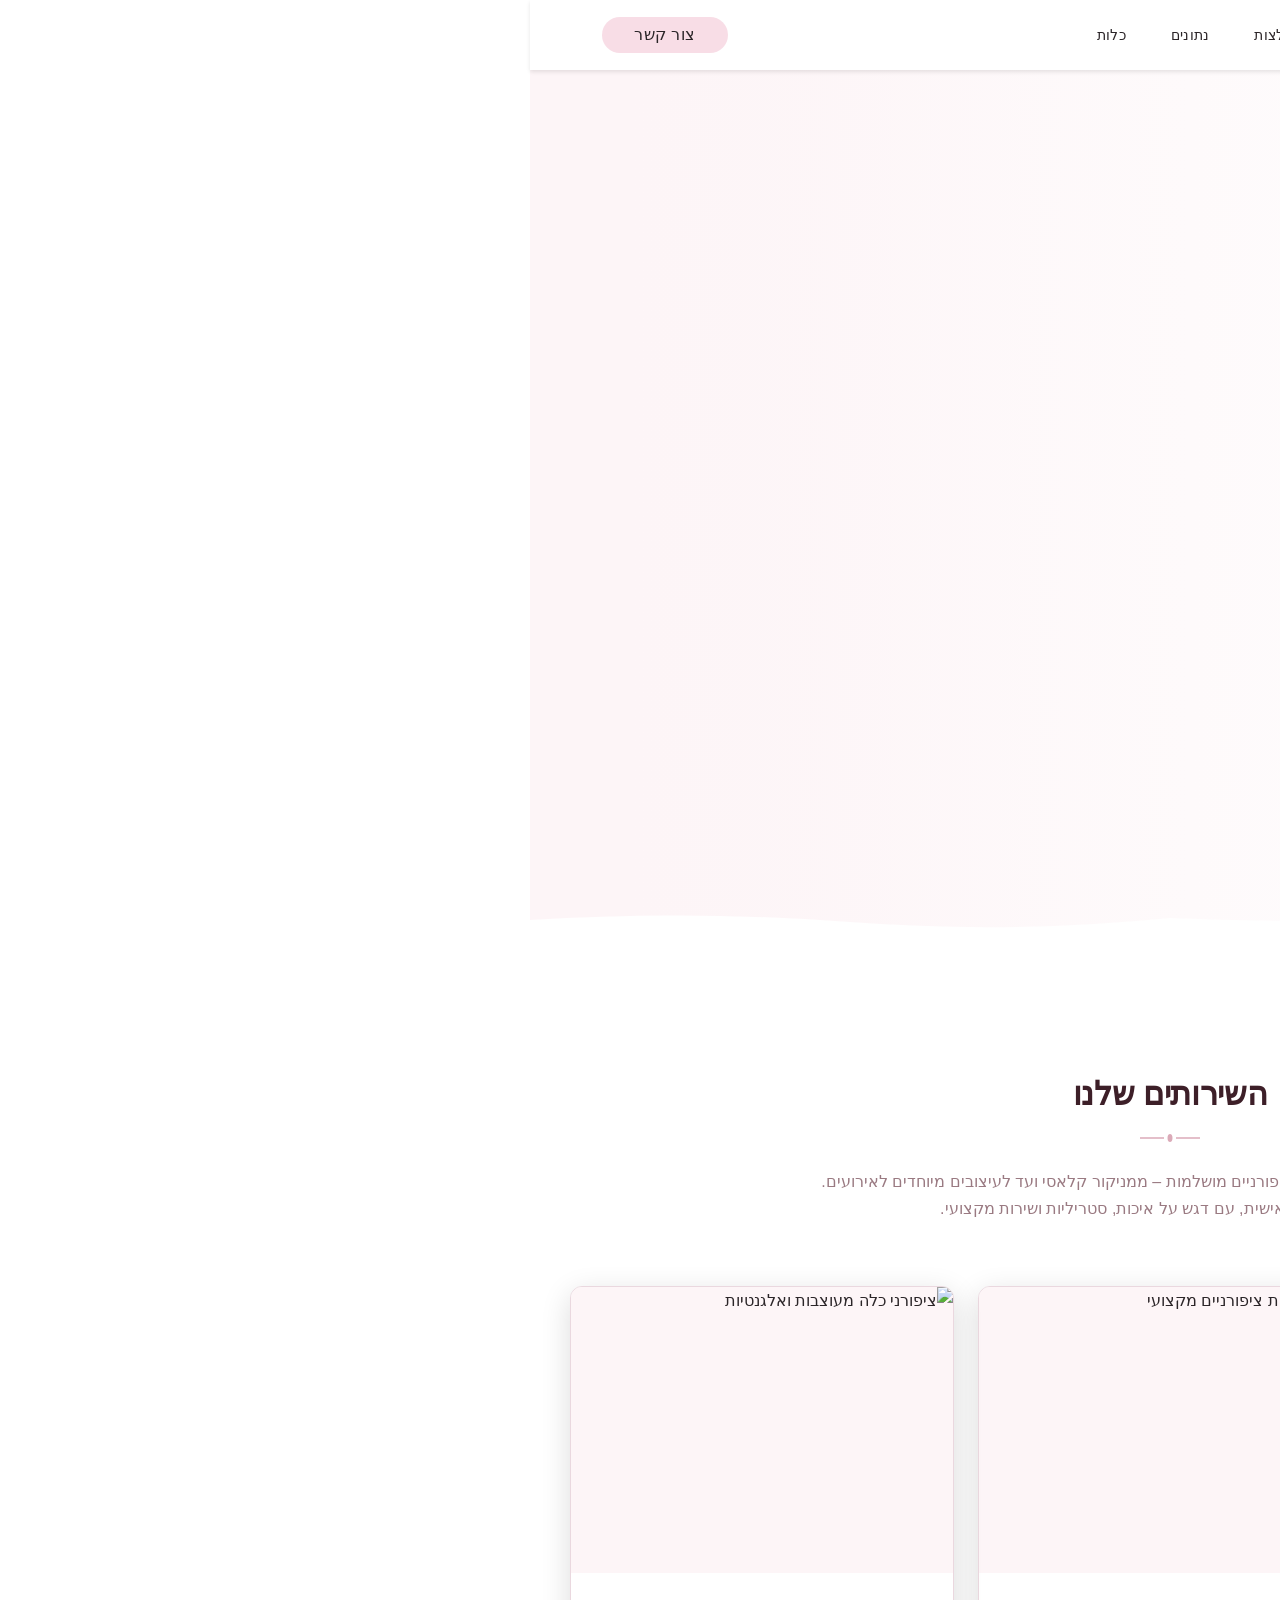
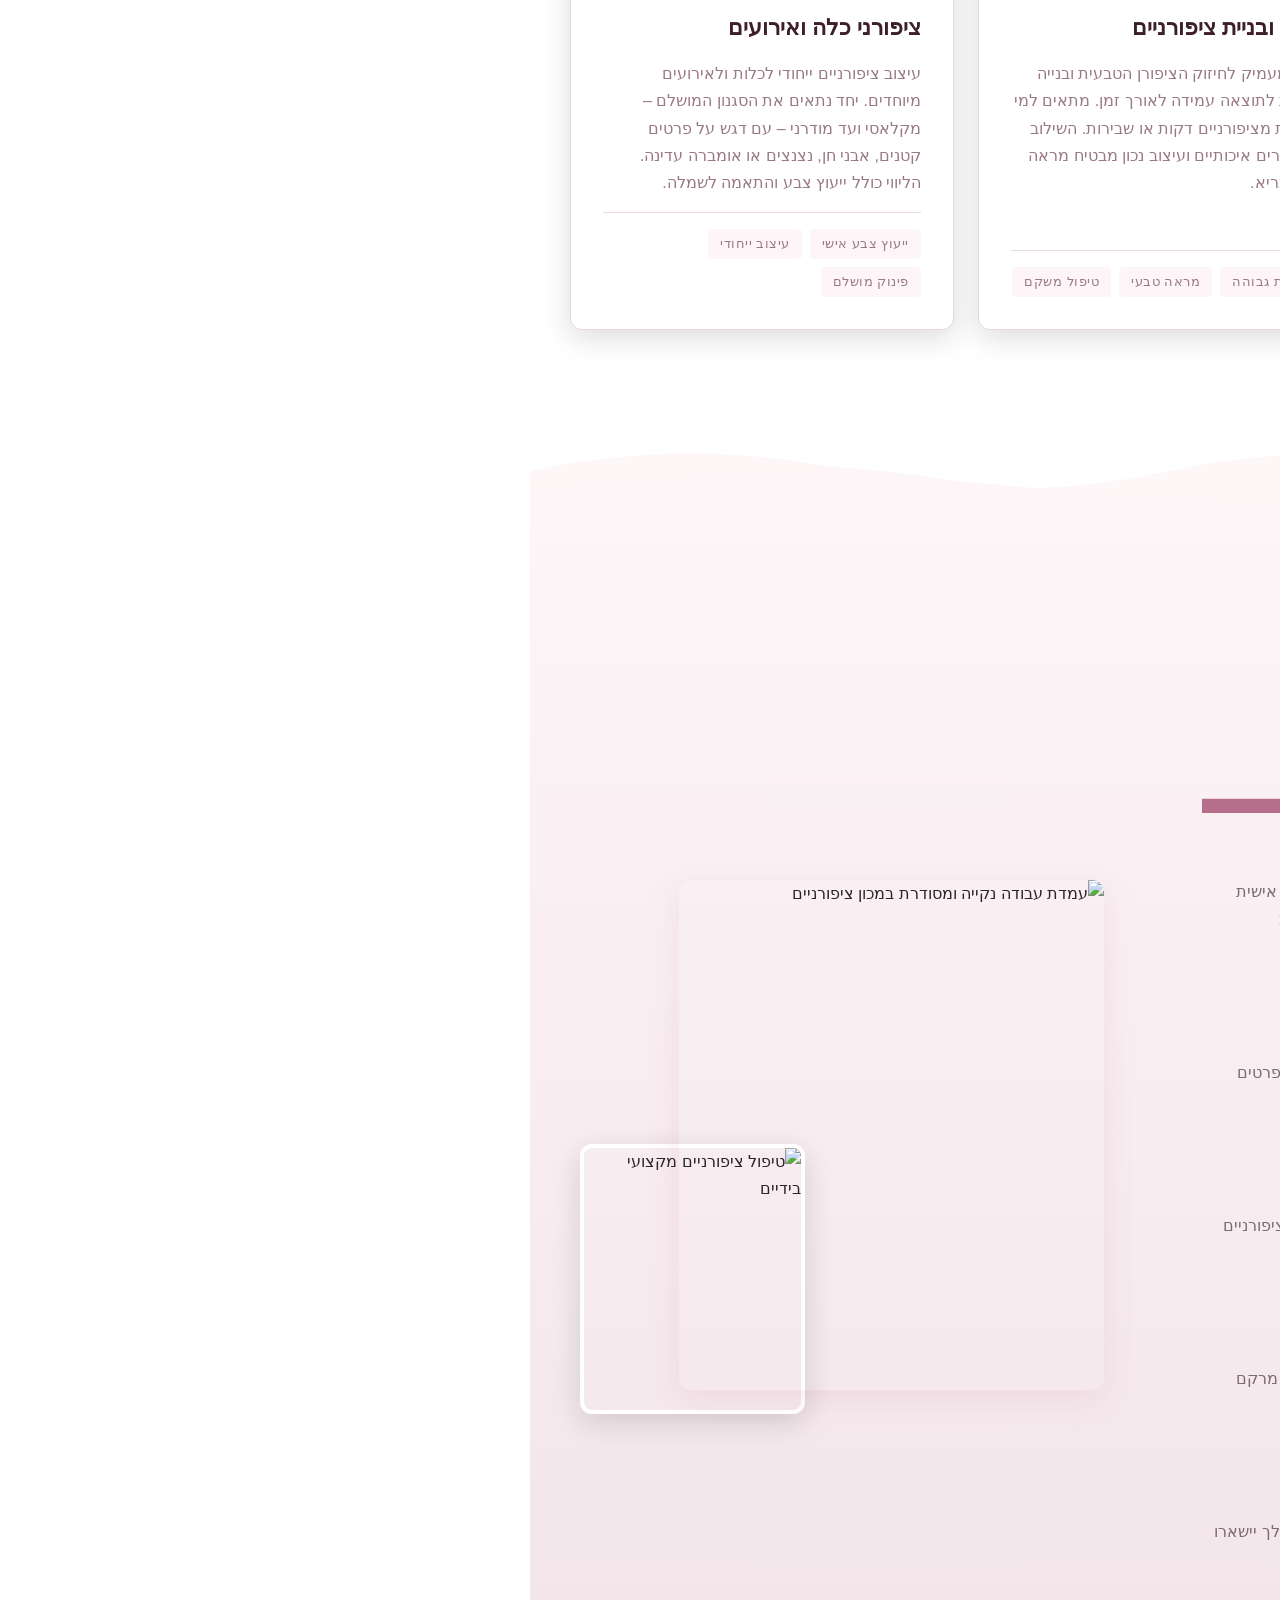
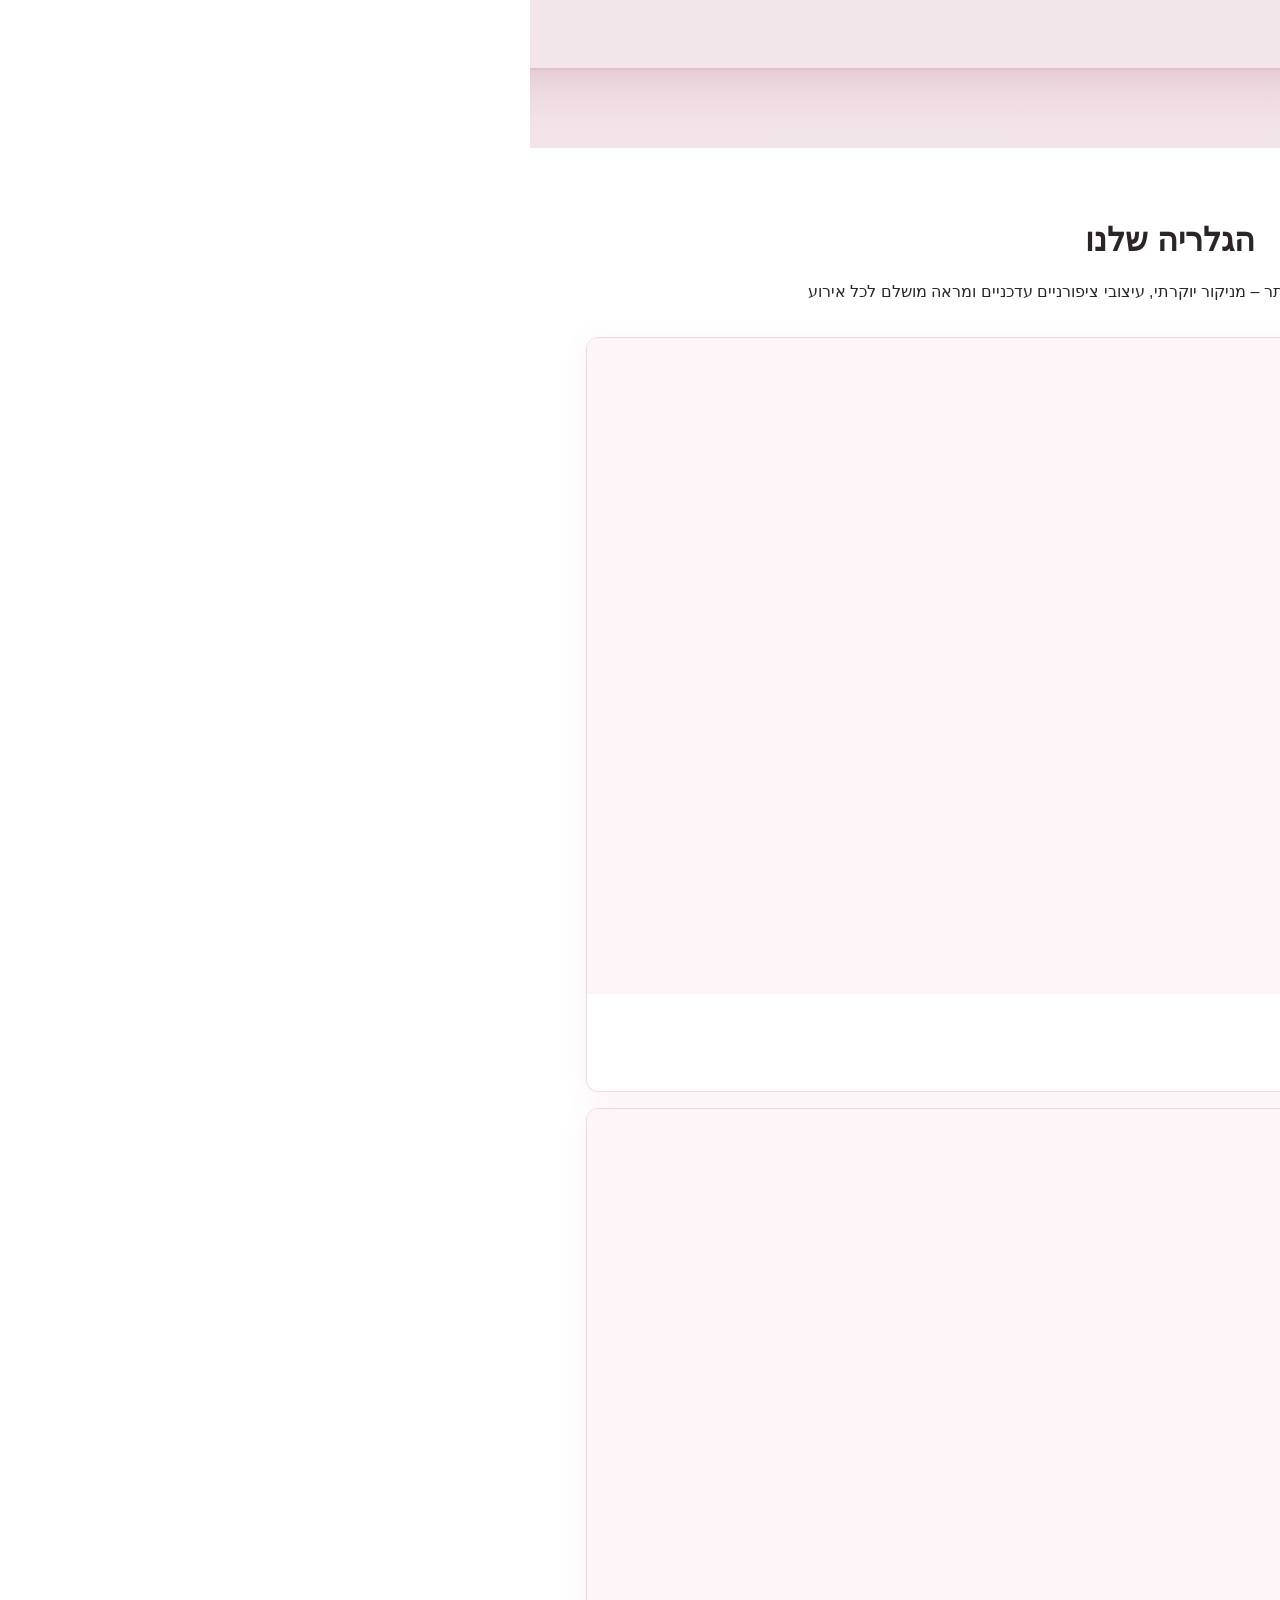
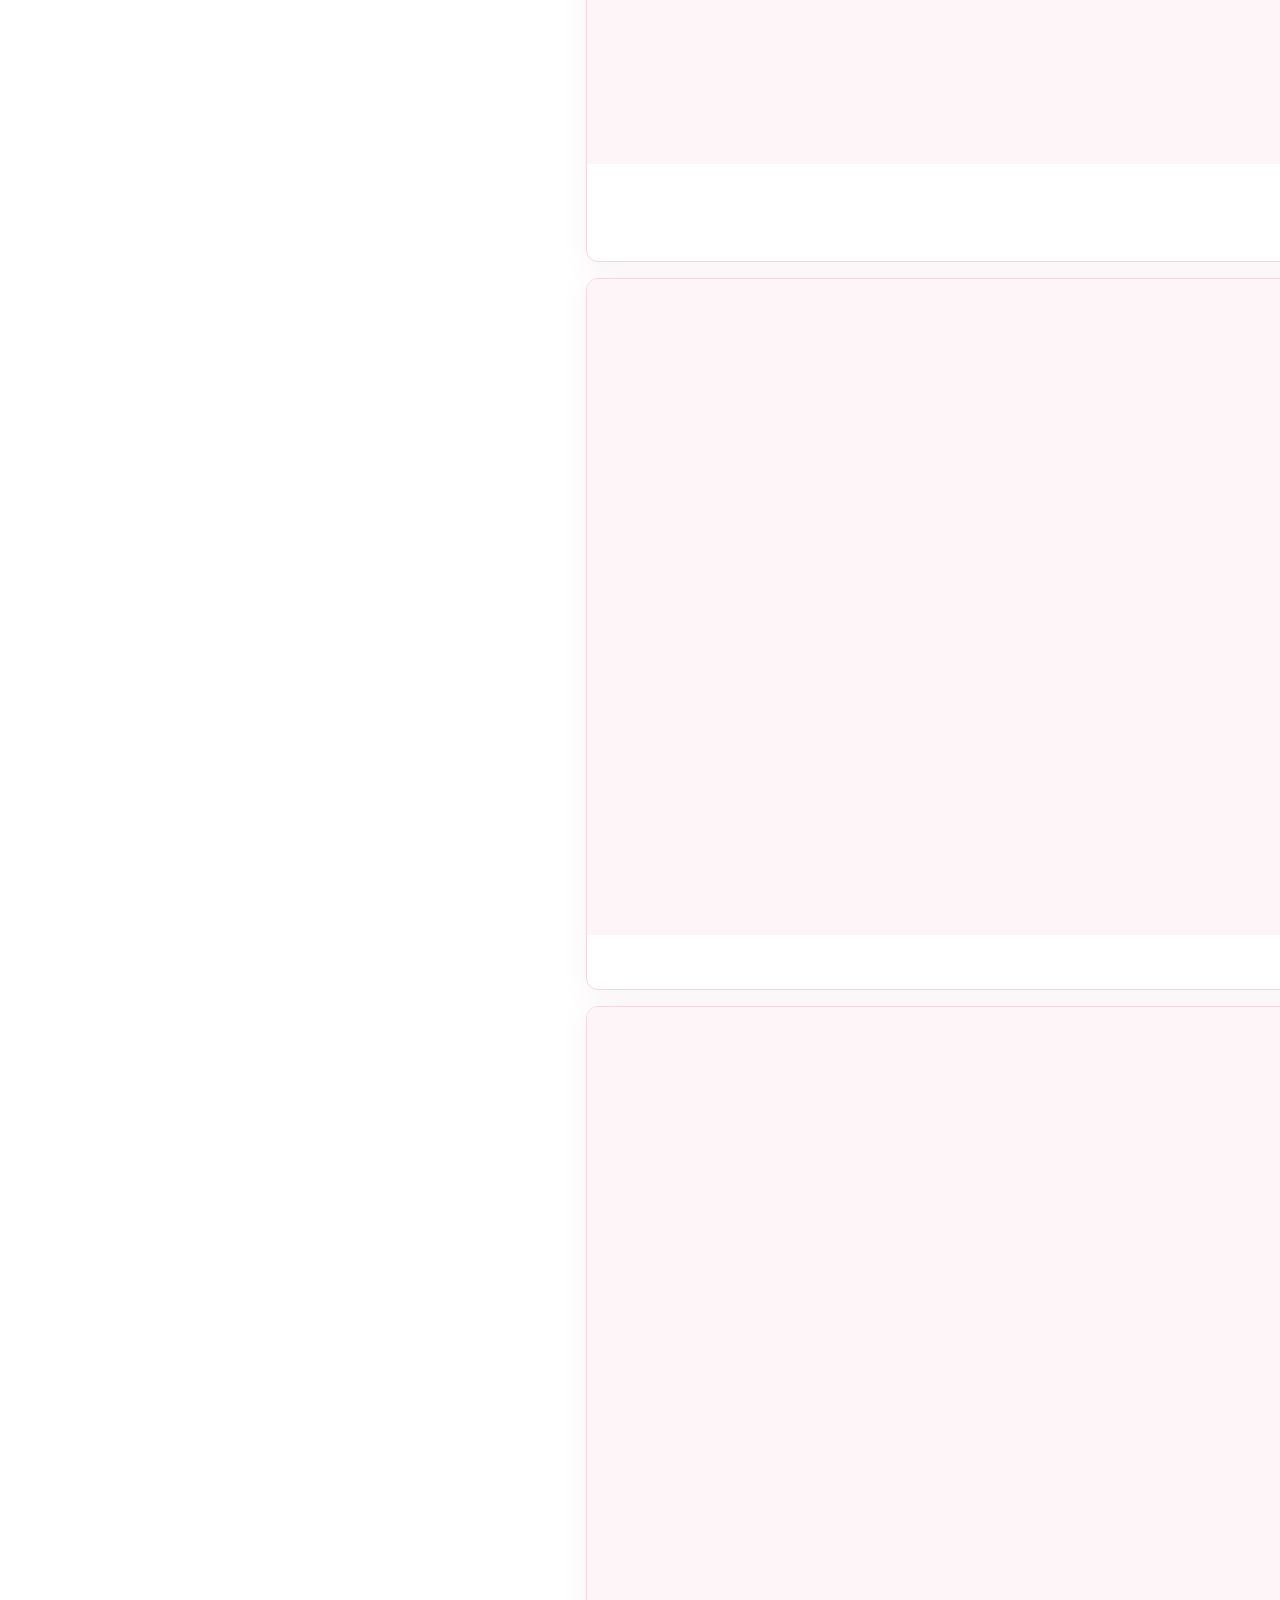
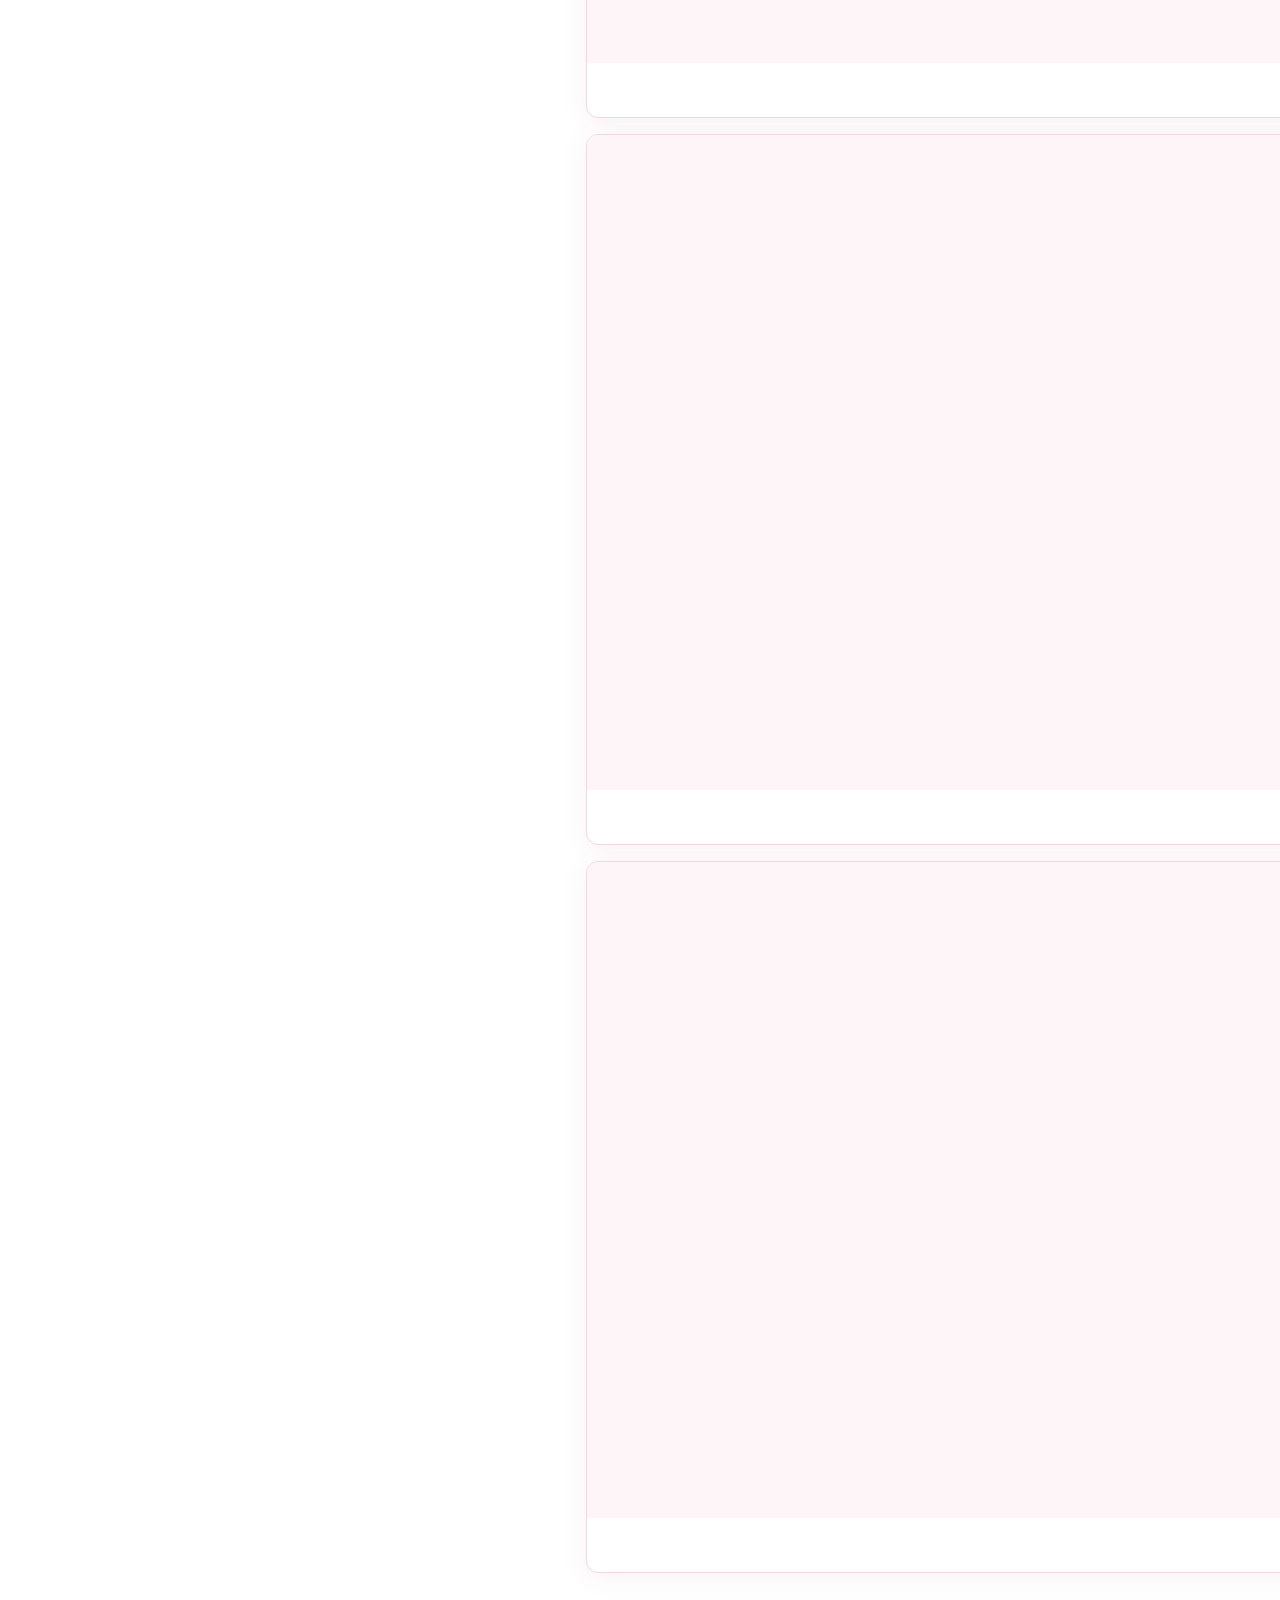
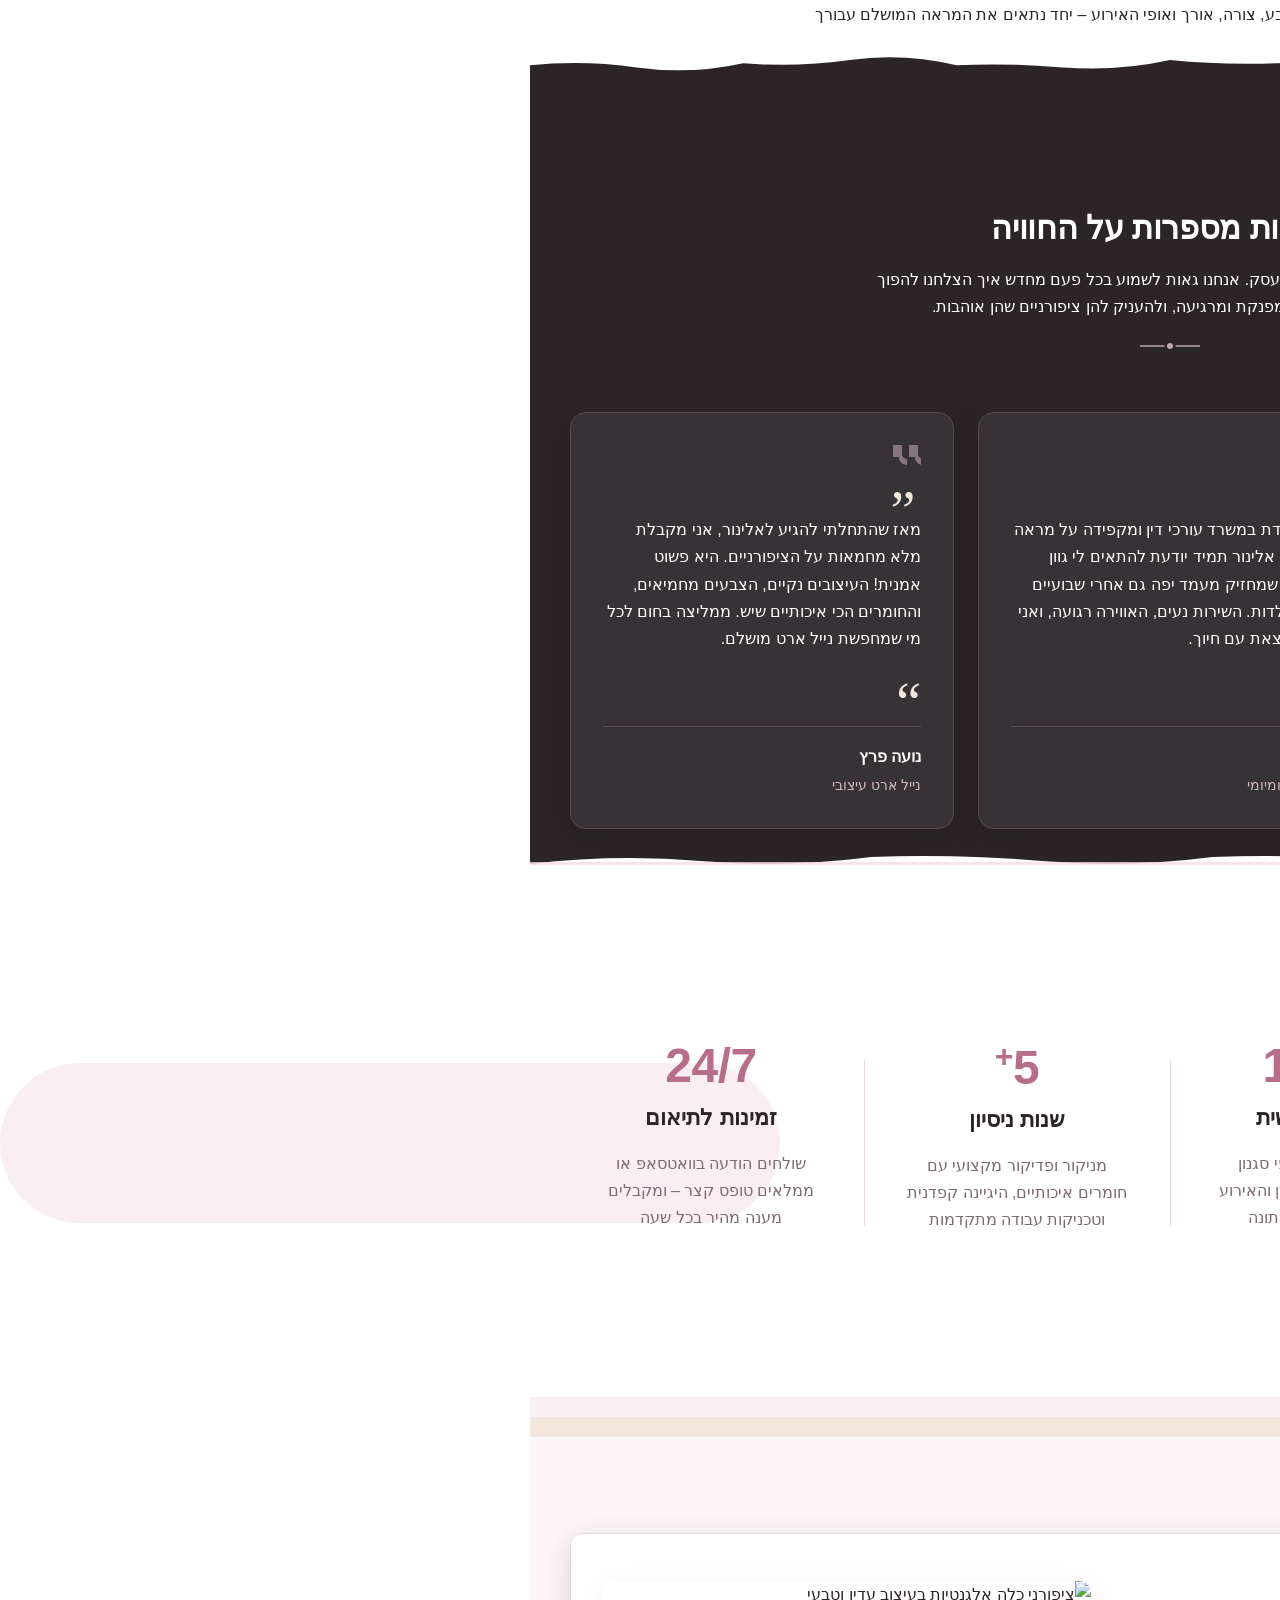
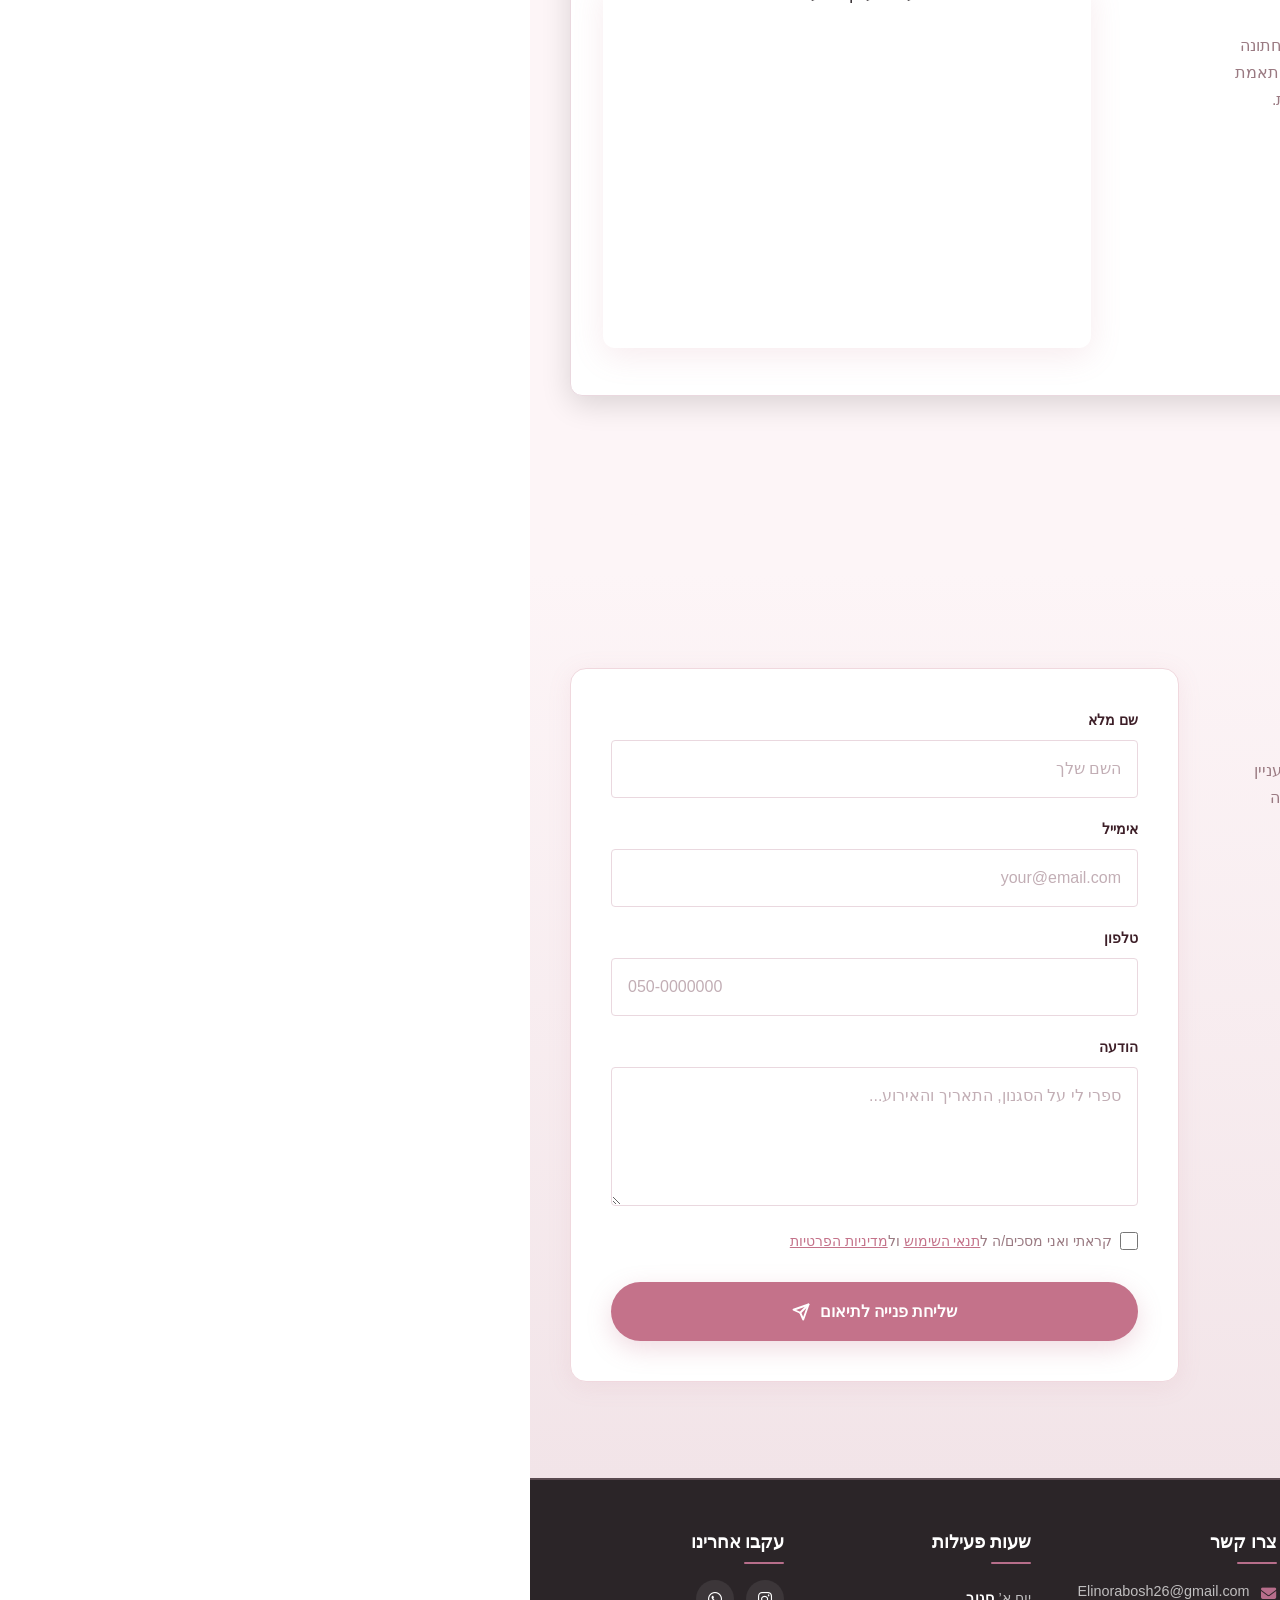
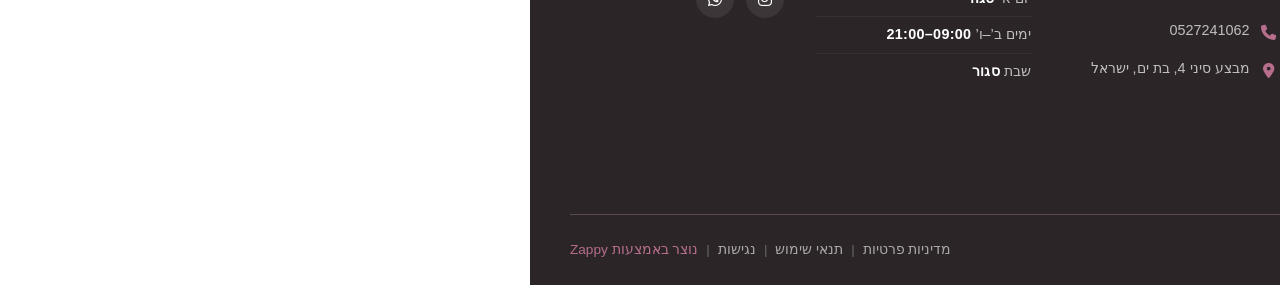
==== commit 6017e2e7: "Background sync: Progressive GitHub Sync" ====
--- a/public/index.html
+++ b/public/index.html
@@ -1383,7 +1383,7 @@
         <h4>עקבו אחרינו</h4>
         <div class="footer-social">
           <a href="#" aria-label="Facebook" data-zappy-social-placeholder="true" style="display:none !important;"><i class="fab fa-facebook-f"></i></a>
-          <a href="#" aria-label="Instagram" data-zappy-social-placeholder="true" style="display:none !important;"><i class="fab fa-instagram"></i></a>
+          <a href="https://instagram.com/by_elinor_beauty?igsh=MXA4cDZ0dzZ1aGsyMg%3D%3D&amp;utm_source=qr" aria-label="Instagram" data-zappy-social-placeholder="true"><i class="fab fa-instagram"></i></a>
           <a href="https://wa.me/972527241062" aria-label="WhatsApp" data-zappy-social-placeholder="true"><i class="fab fa-whatsapp"></i></a>
         </div>
       </div>
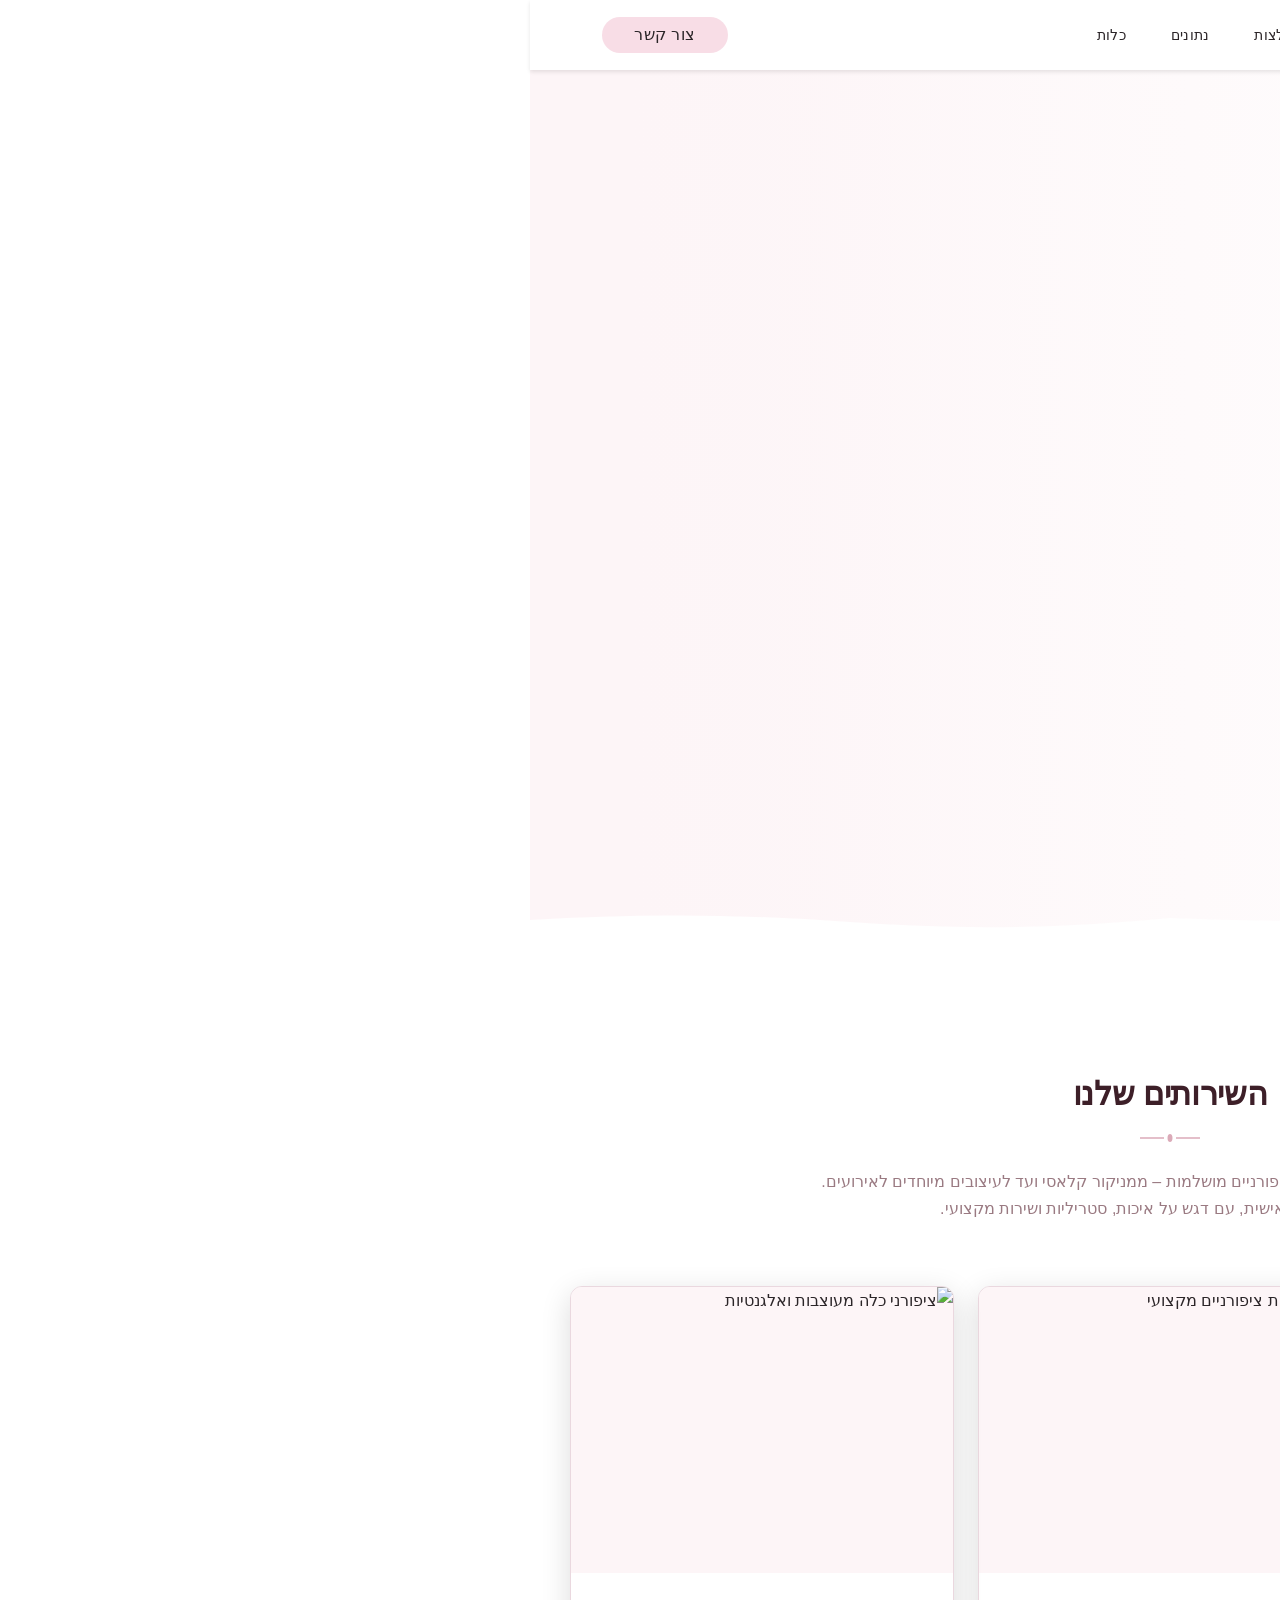
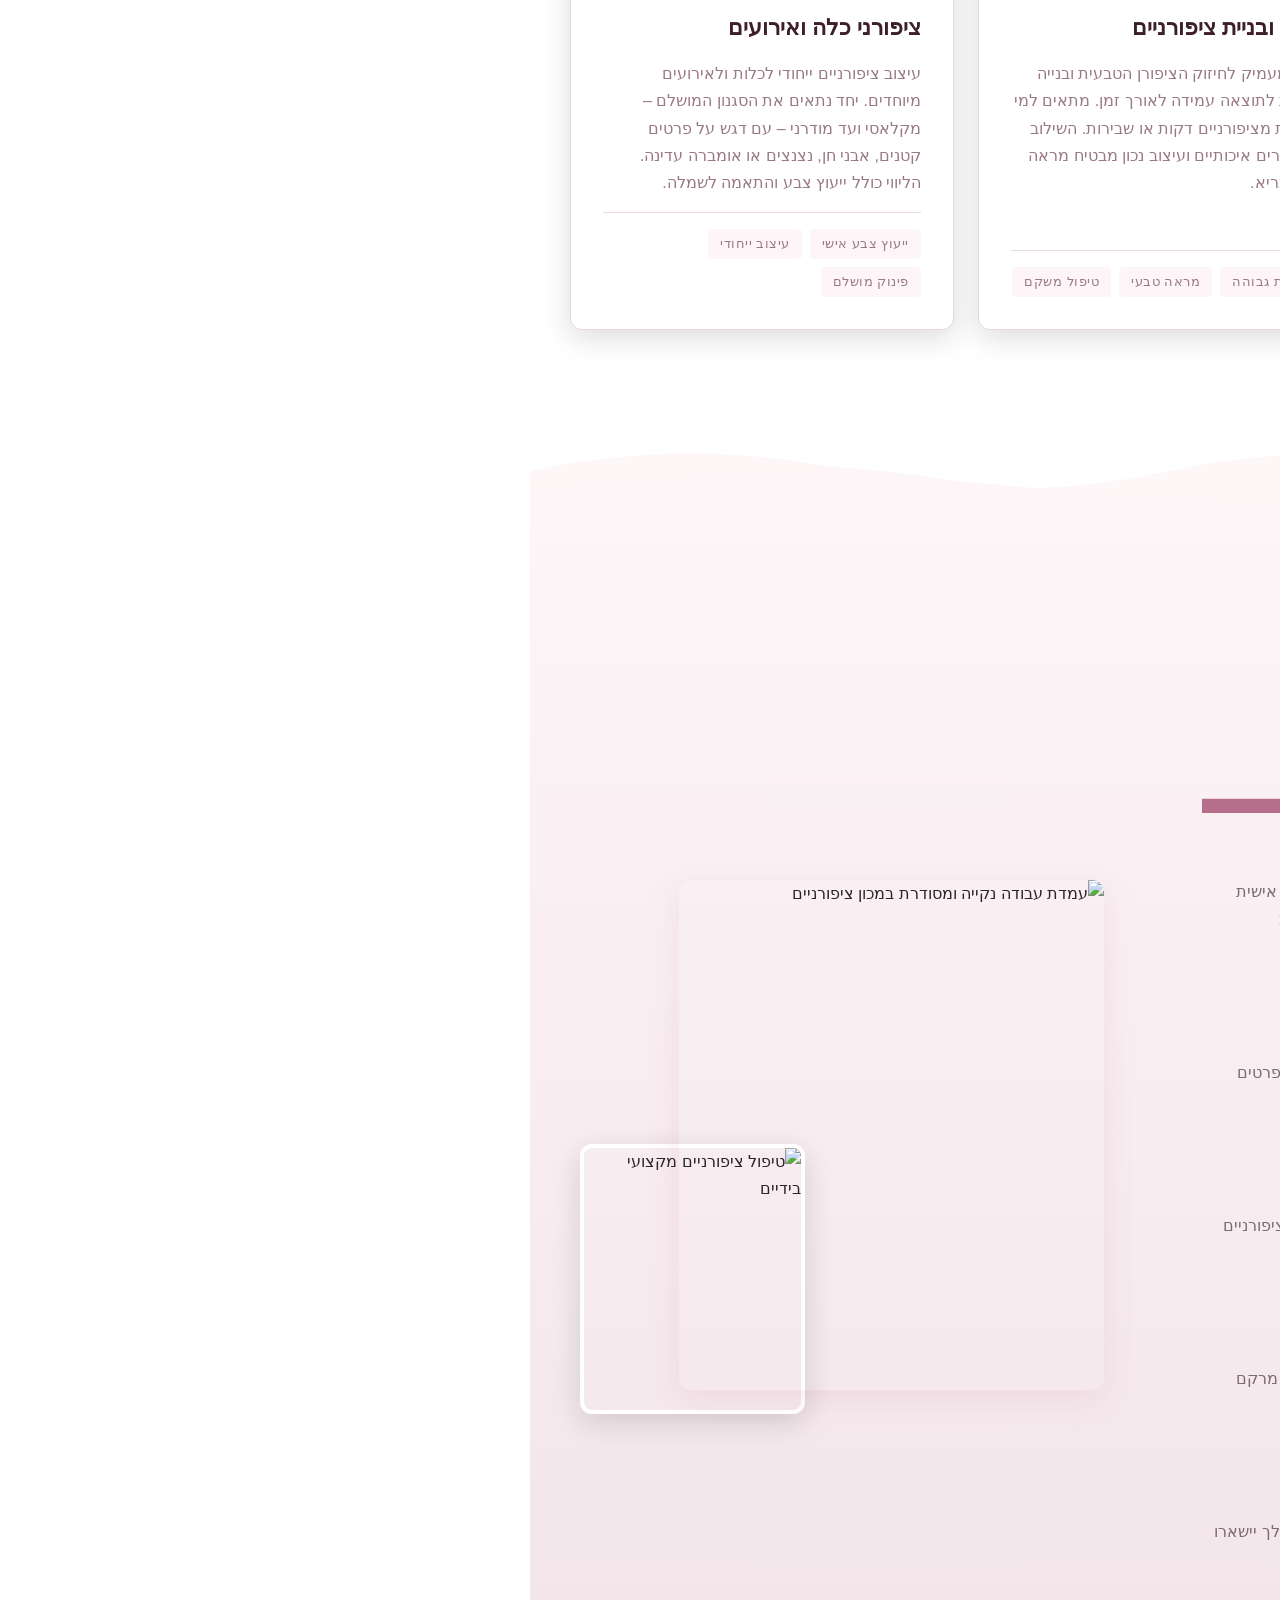
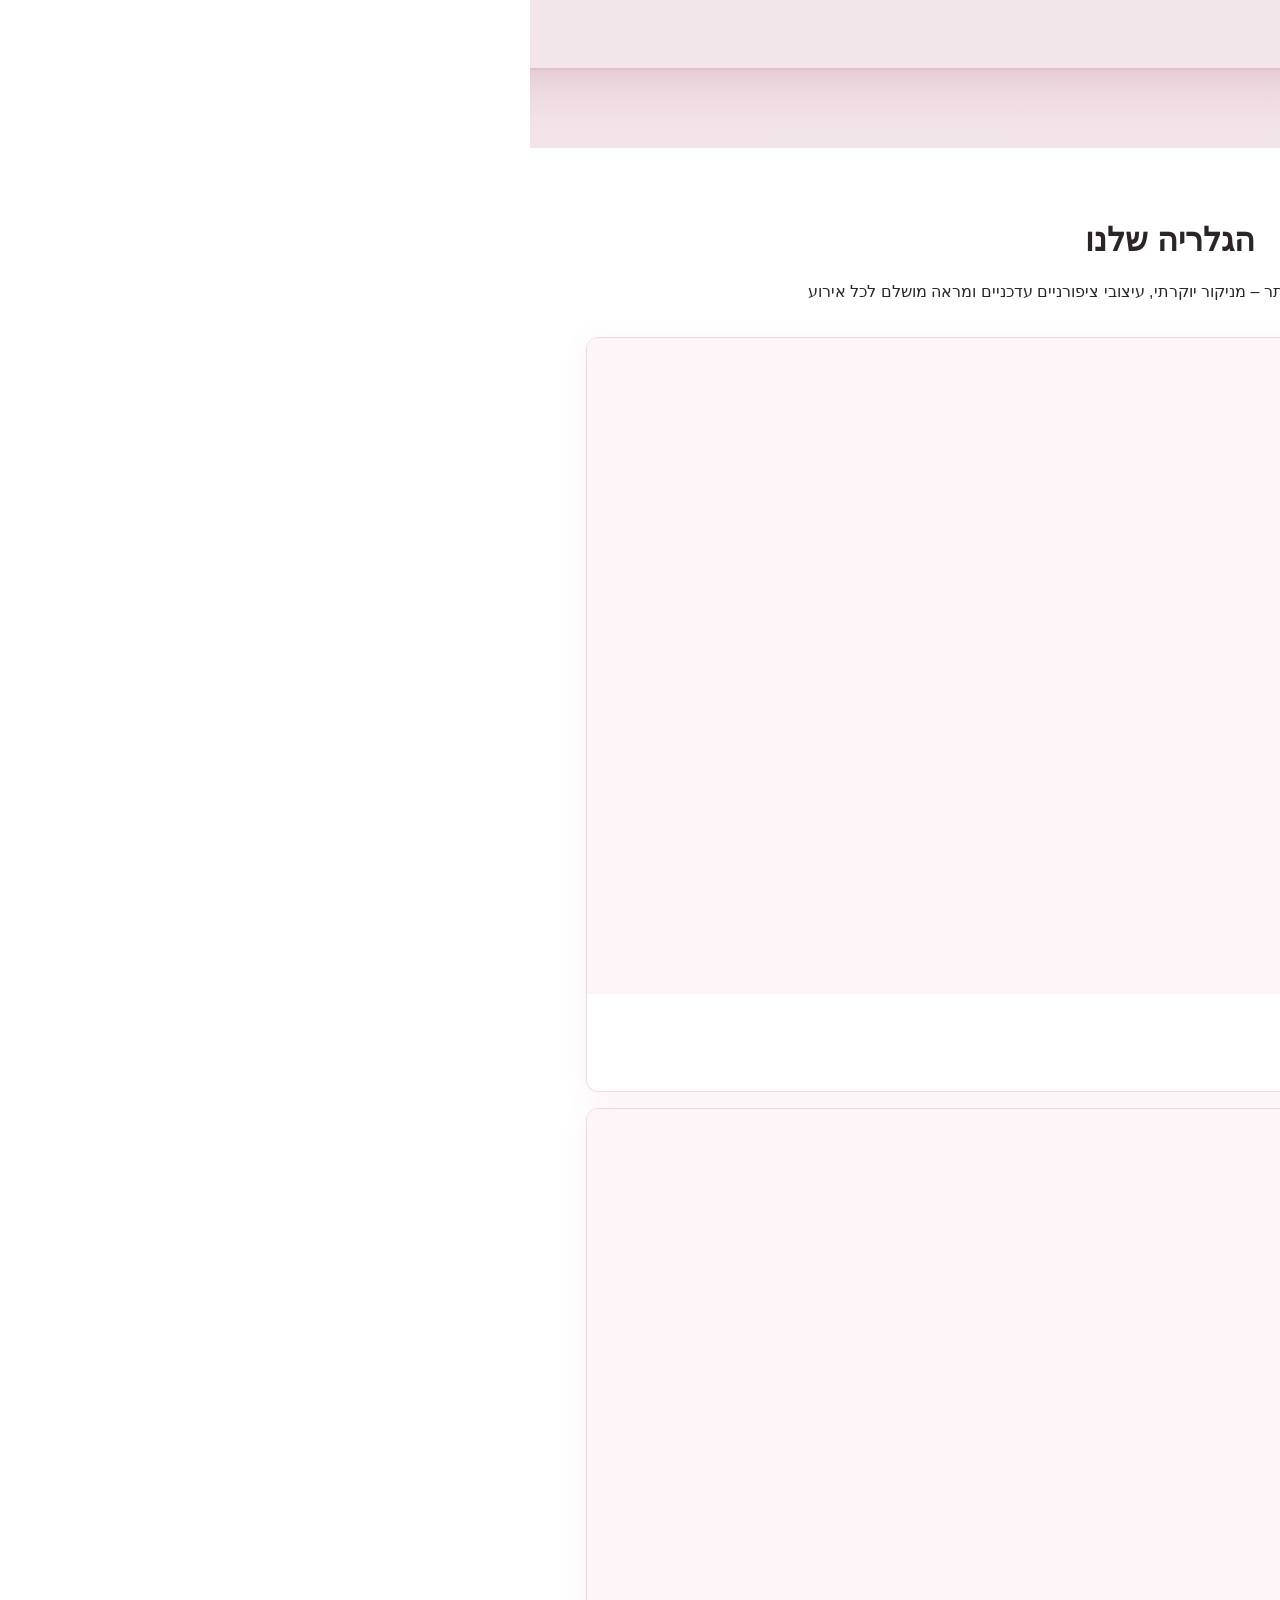
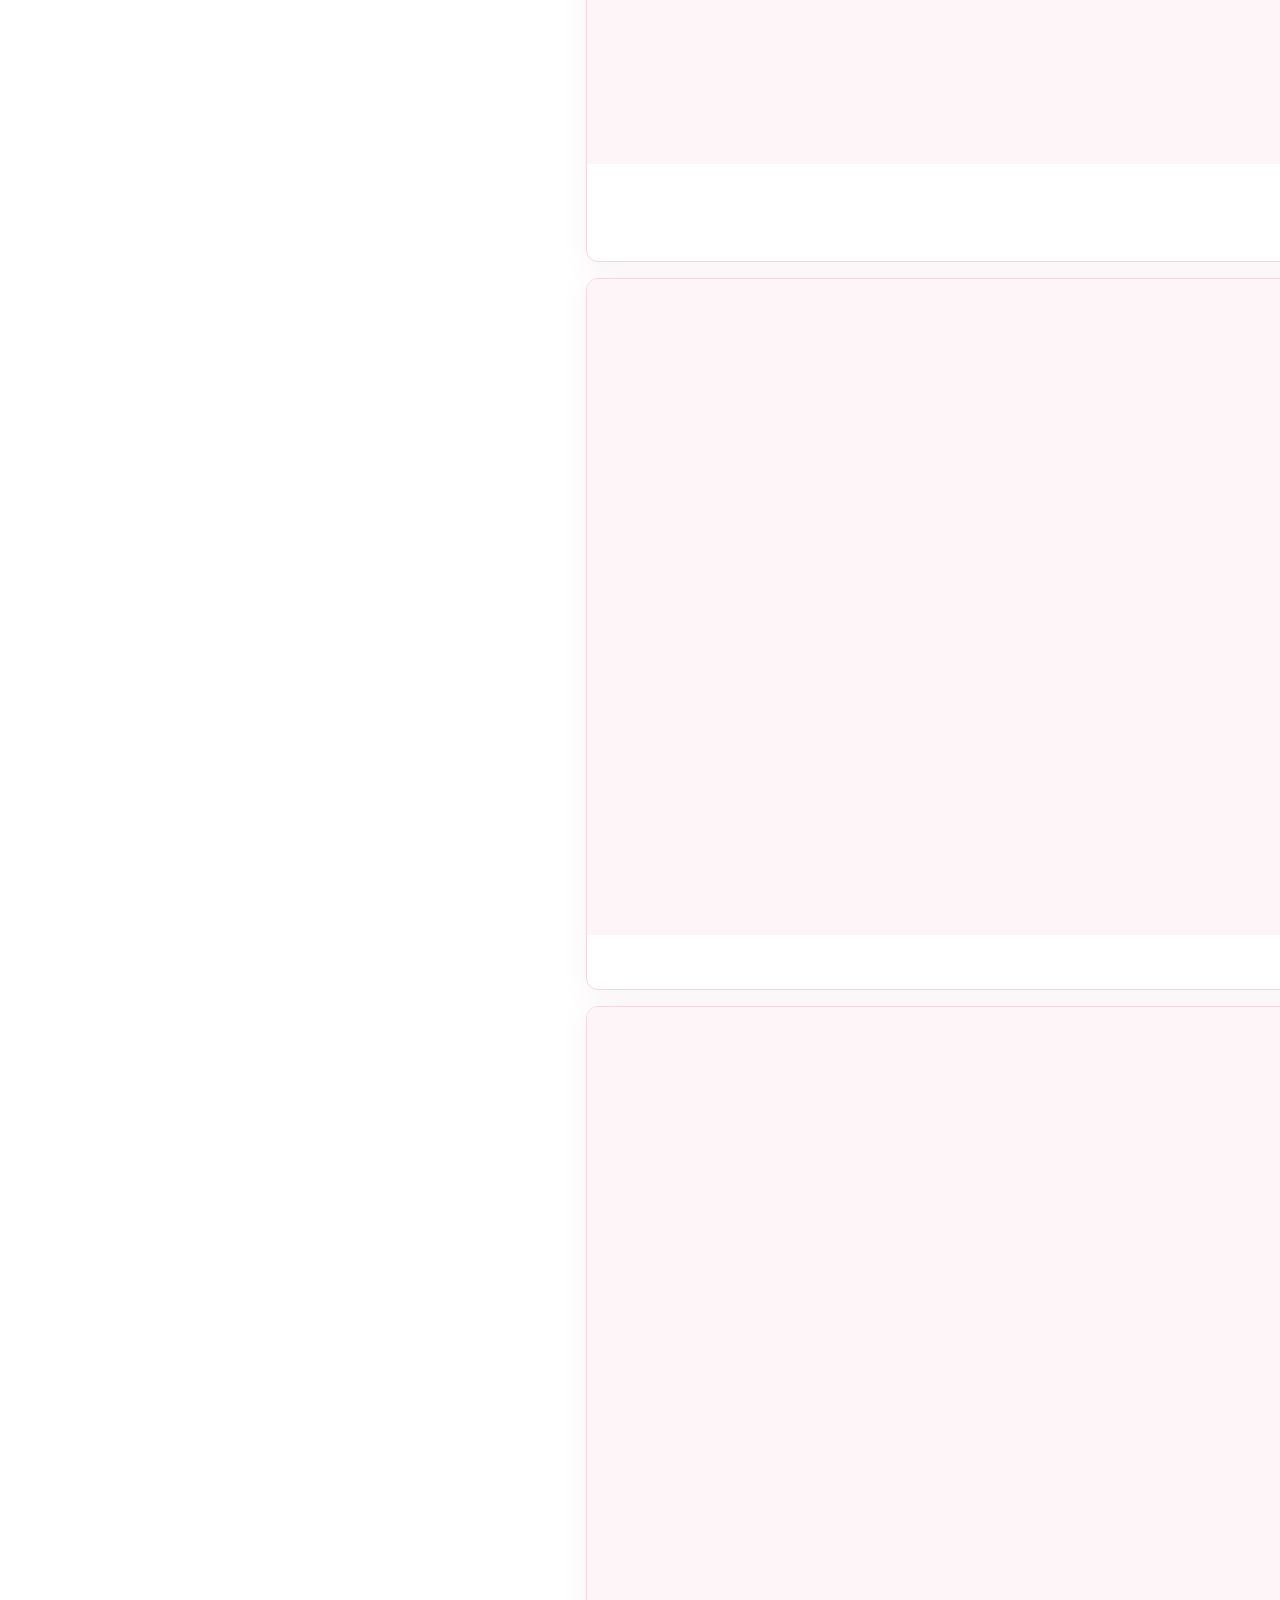
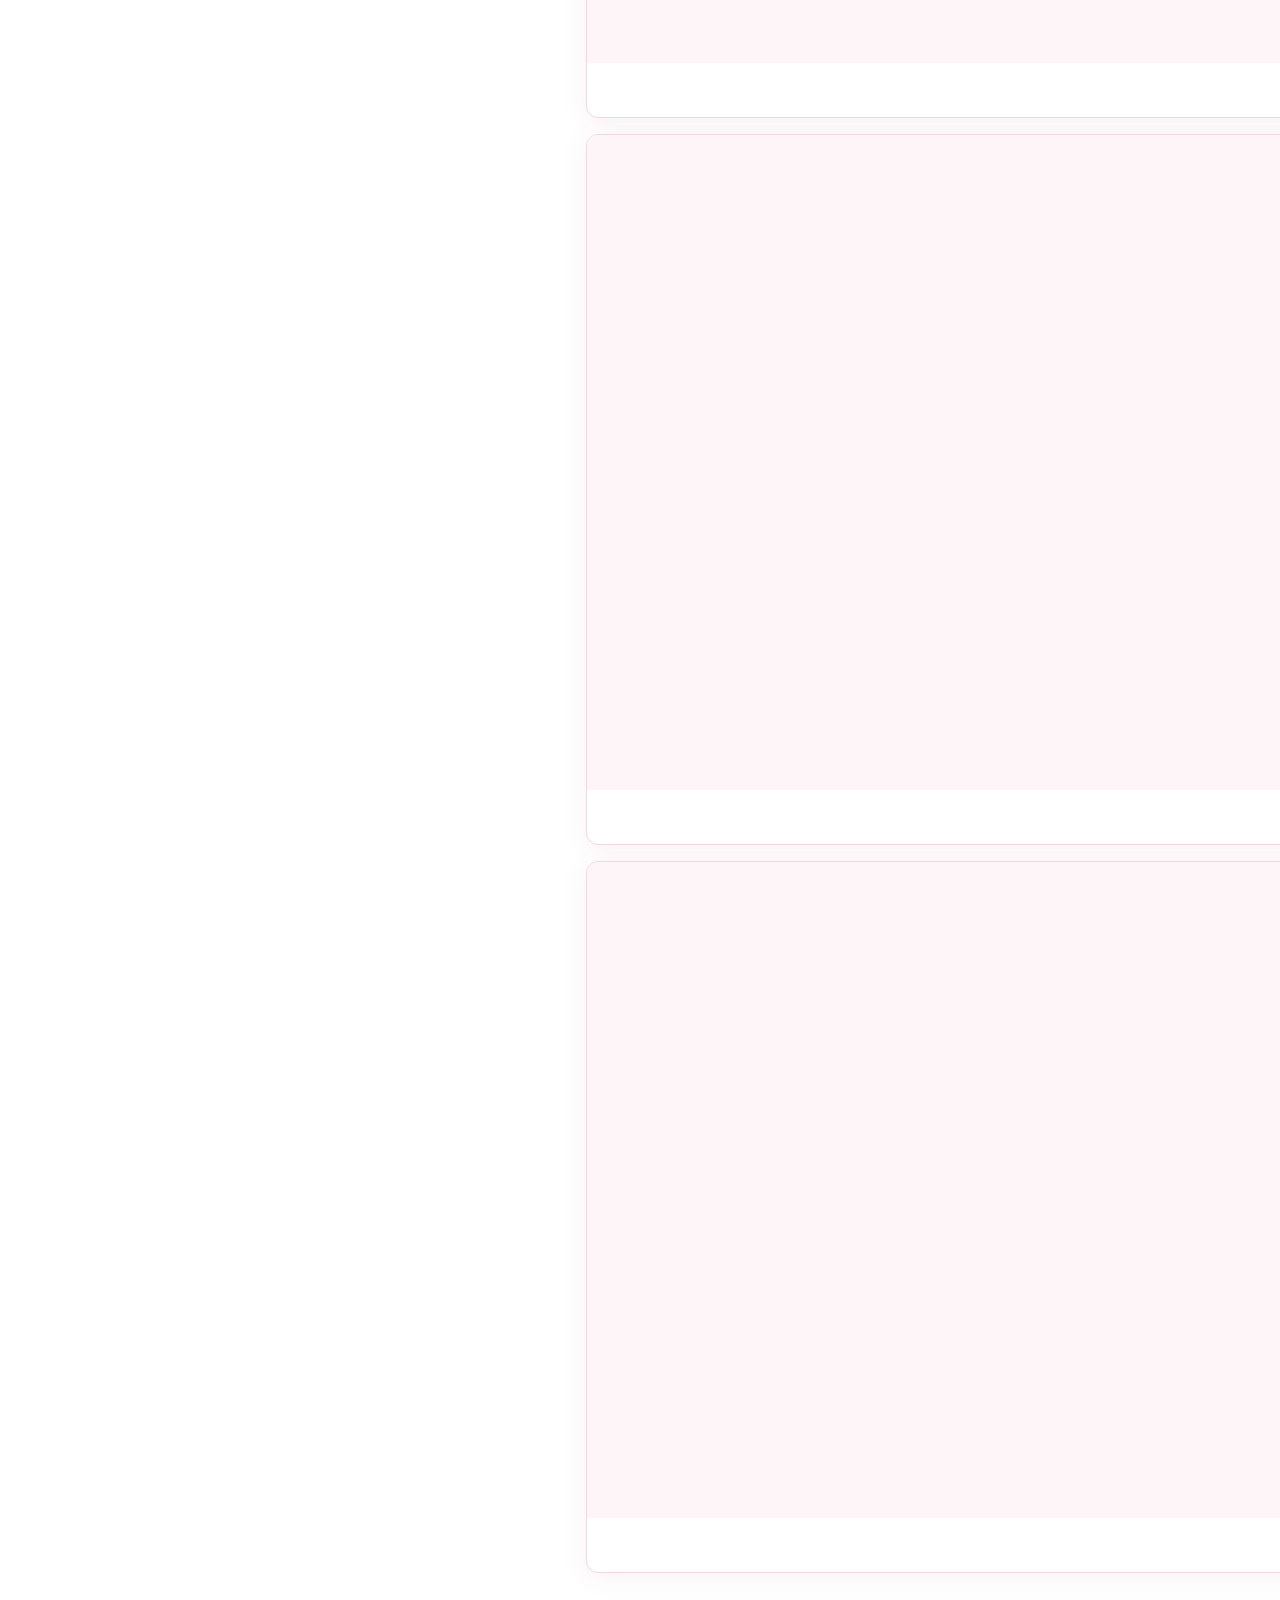
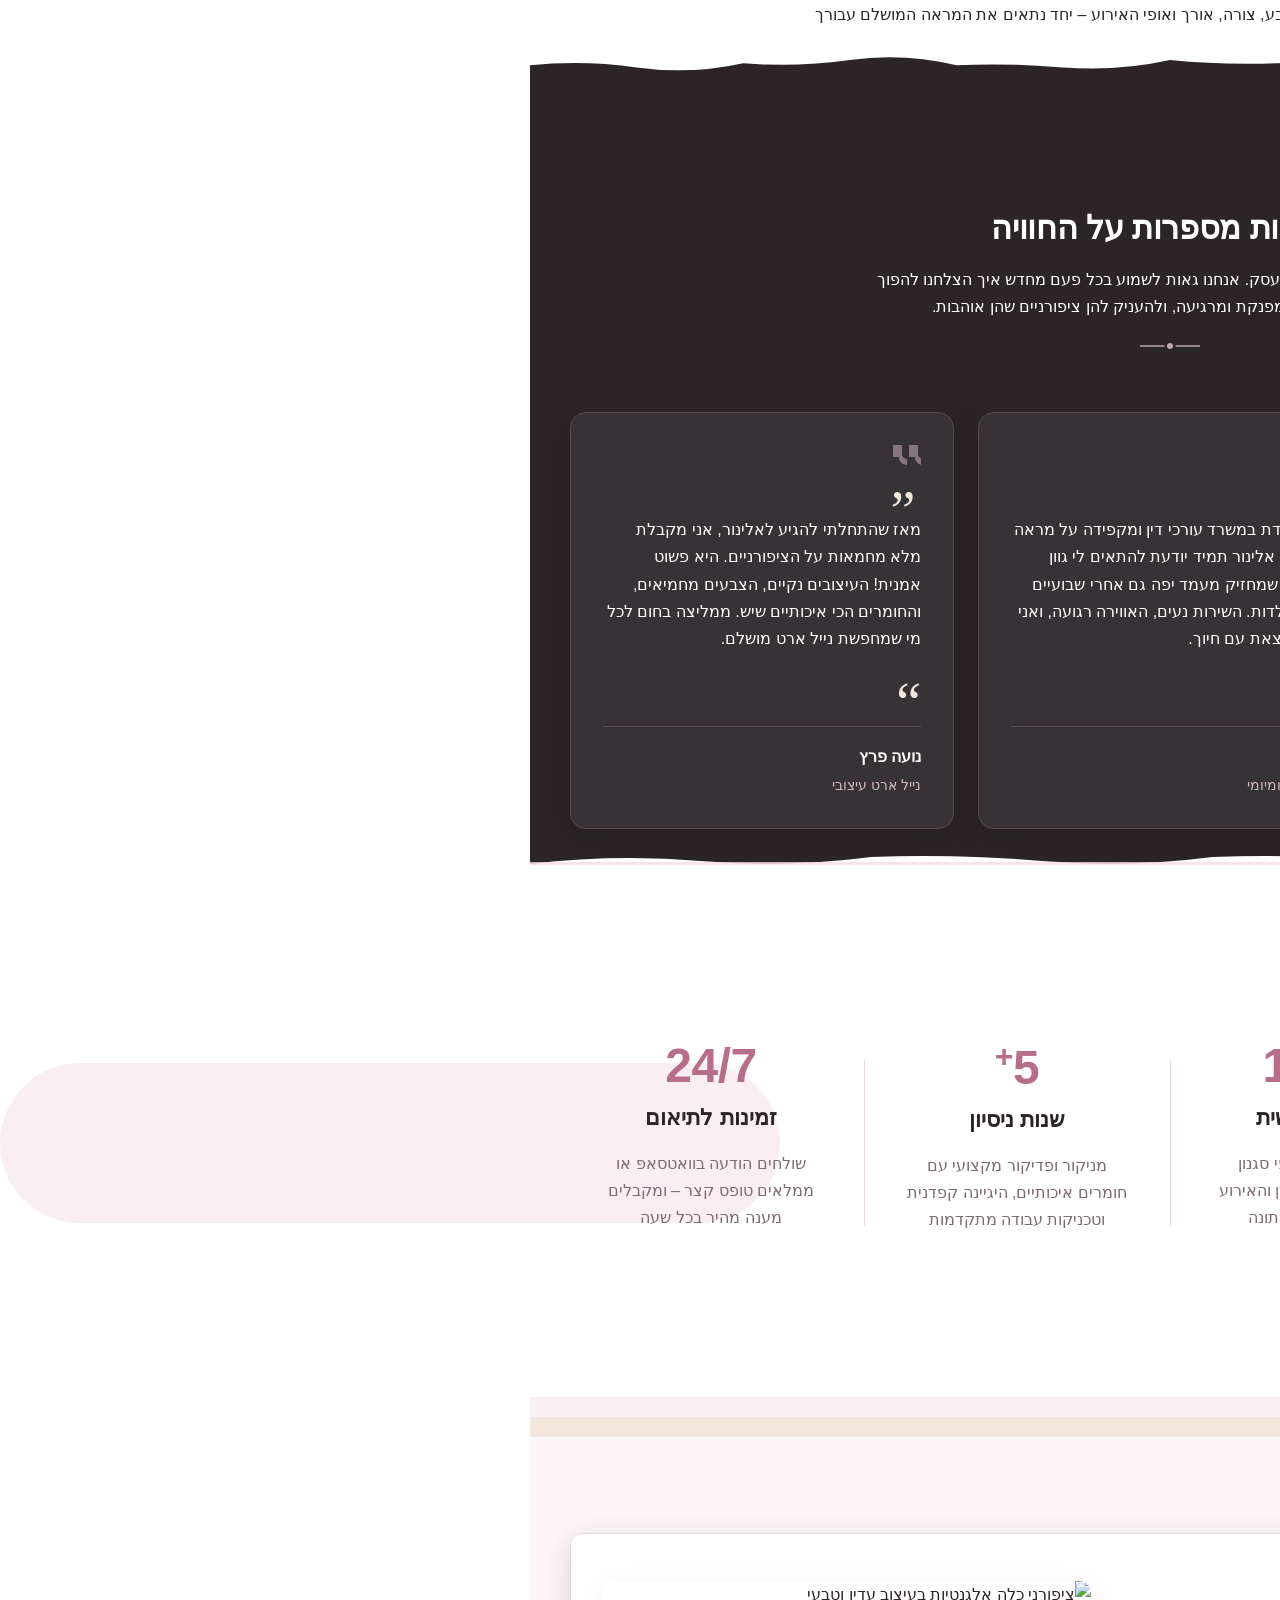
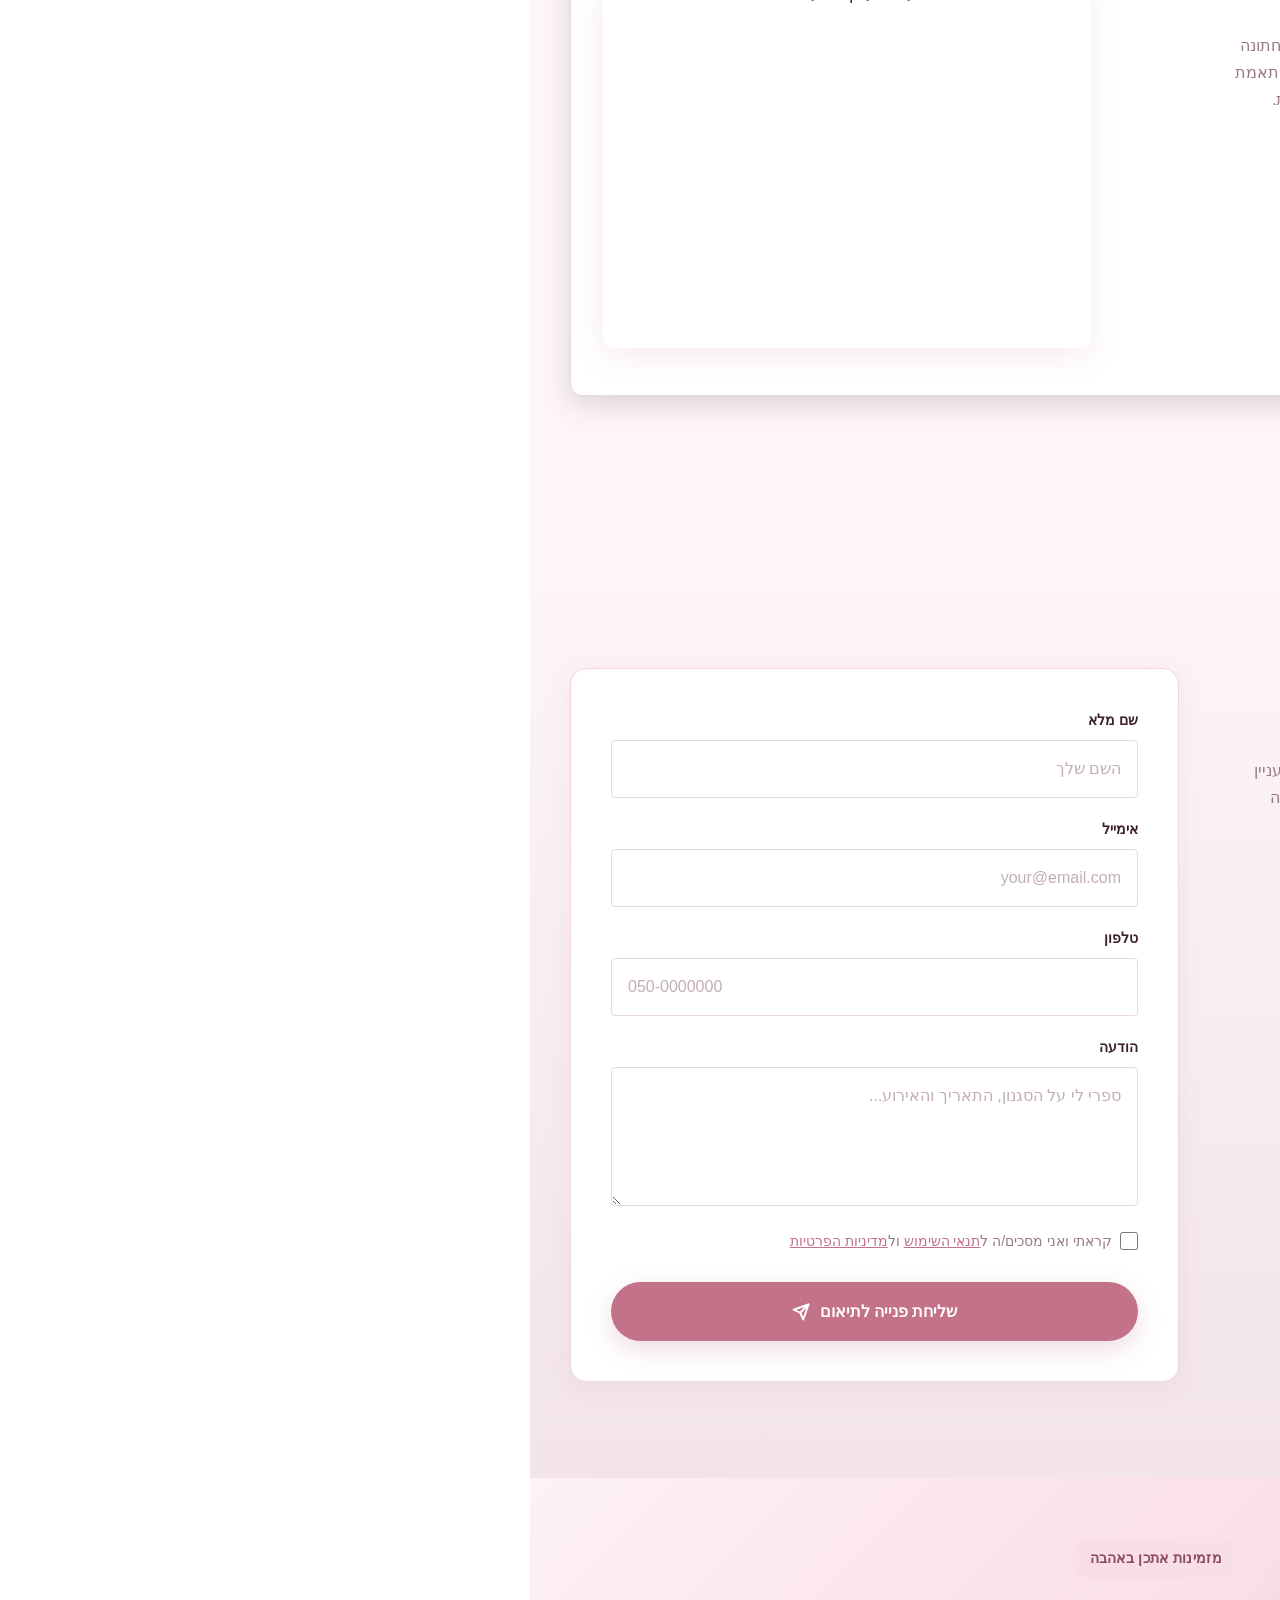
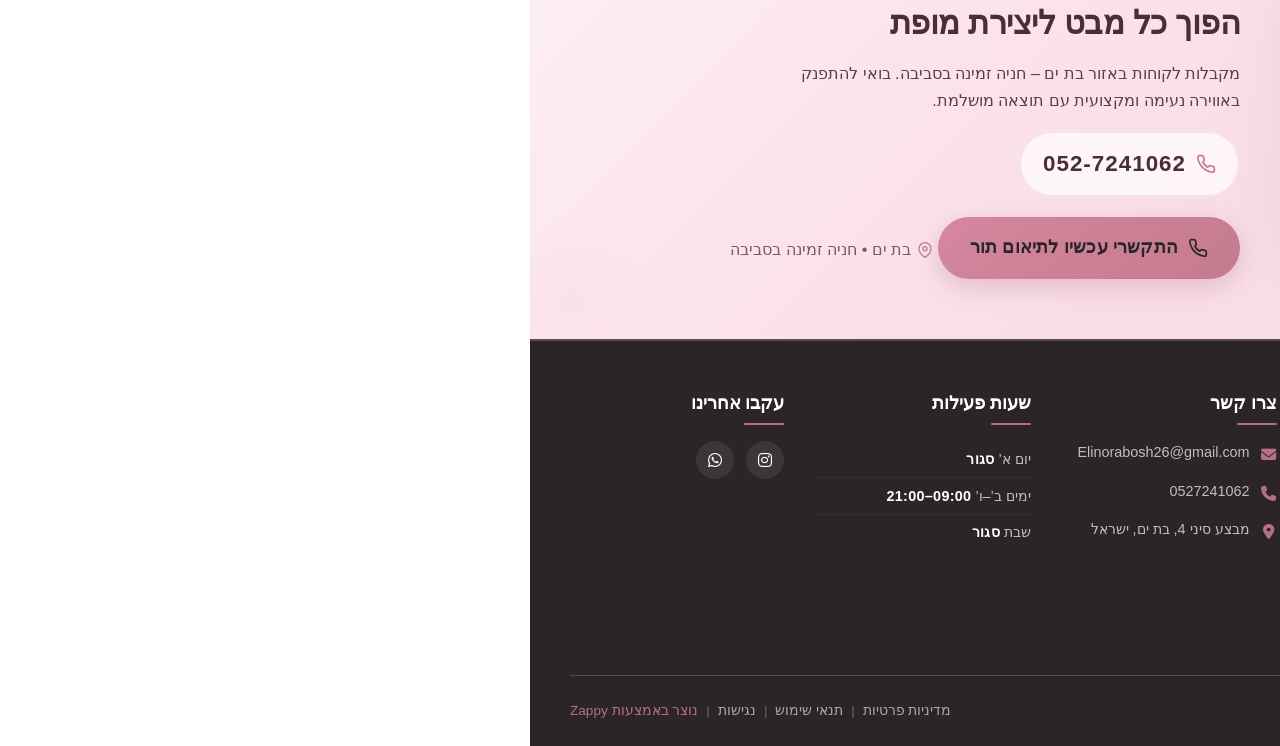
==== commit 1eb8f2e4: "Background sync: Progressive GitHub Sync" ====
--- a/public/index.html
+++ b/public/index.html
@@ -361,11 +361,7 @@
     </svg>
   </button>
   
-  <button class="phone-header-btn" data-phone="0527241062" aria-label="Call">
-    <svg width="20" height="20" viewBox="0 0 24 24" fill="currentColor">
-      <path d="M22 16.92v3a2 2 0 0 1-2.18 2 19.79 19.79 0 0 1-8.63-3.07 19.5 19.5 0 0 1-6-6 19.79 19.79 0 0 1-3.07-8.67A2 2 0 0 1 4.11 2h3a2 2 0 0 1 2 1.72 12.84 12.84 0 0 0 .7 2.81 2 2 0 0 1-.45 2.11L8.09 9.91a16 16 0 0 0 6 6l1.27-1.27a2 2 0 0 1 2.11-.45 12.84 12.84 0 0 0 2.81.7A2 2 0 0 1 22 16.92z"></path>
-    </svg>
-  </button>
+  <button class="phone-header-btn" data-phone="0527241062" aria-label="Call"><a href="tel:0527241062" aria-label="Call" style="display:flex;align-items:center;justify-content:center;width:100%;height:100%;color:inherit;text-decoration:none;"><svg width="20" height="20" viewBox="0 0 24 24" fill="currentColor"><path d="M6.62 10.79a15.05 15.05 0 006.59 6.59l2.2-2.2a1 1 0 011.01-.24 11.36 11.36 0 003.58.57 1 1 0 011 1V20a1 1 0 01-1 1A17 17 0 013 4a1 1 0 011-1h3.5a1 1 0 011 1 11.36 11.36 0 00.57 3.58 1 1 0 01-.25 1.01l-2.2 2.2z"></path></svg></a></button>
 
   <!-- nav-container: REQUIRED wrapper for layout elements (brand, menu, CTA) -->
   <div class="nav-container">
@@ -1329,6 +1325,44 @@
   <!-- Floating Sticky CTA for WhatsApp -->
   
 </section>
+
+<section class="cta-section" dir="rtl">
+  <div class="cta-container">
+    <div class="cta-image-wrapper">
+      <img data-placeholder="cta-nail-studio-1" data-context="Elegant nail studio interior with soft pink lighting, manicure table with fresh flowers, and a welcoming feminine atmosphere in Bat Yam" src="data:image/svg+xml,%3Csvg xmlns=%27http://www.w3.org/2000/svg%27 width=%27400%27 height=%27300%27%3E%3Cdefs%3E%3ClinearGradient id=%27grad%27 x1=%270%25%27 y1=%270%25%27 x2=%27100%25%27 y2=%27100%25%27%3E%3Cstop offset=%270%25%27 style=%27stop-color:%23FF0083;stop-opacity:1%27 /%3E%3Cstop offset=%27100%25%27 style=%27stop-color:%23FF008320;stop-opacity:1%27 /%3E%3C/linearGradient%3E%3C/defs%3E%3Crect width=%27100%25%27 height=%27100%25%27 fill=%27url(%23grad)%27/%3E%3Ctext x=%2750%25%27 y=%2750%25%27 font-family=%27Arial, sans-serif%27 font-size=%2716%27 fill=%27white%27 text-anchor=%27middle%27 dy=%27.3em%27 font-weight=%27500%27%3EClick%20to%20add%20image%3C/text%3E%3C/svg%3E" alt="סטודיו לציפורניים אלינור בבת ים" class="cta-image">
+    </div>
+    <div class="cta-content">
+      <span class="cta-badge">מזמינות אתכן באהבה</span>
+      <h2 class="cta-heading">הפוך כל מבט ליצירת מופת</h2>
+      <p class="cta-description">
+        מקבלות לקוחות באזור בת ים – חניה זמינה בסביבה. בואי להתפנק באווירה נעימה ומקצועית עם תוצאה מושלמת.
+      </p>
+      <div class="cta-phone-wrapper">
+        <a href="tel:0527241062" class="cta-phone-link" aria-label="התקשרי עכשיו להזמנת תור: 0527241062">
+          <svg class="cta-phone-icon" viewBox="0 0 24 24" fill="none" stroke="currentColor" stroke-width="2" stroke-linecap="round" stroke-linejoin="round" aria-hidden="true">
+            <path d="M22 16.92v3a2 2 0 0 1-2.18 2 19.79 19.79 0 0 1-8.63-3.07 19.5 19.5 0 0 1-6-6 19.79 19.79 0 0 1-3.07-8.67A2 2 0 0 1 4.11 2h3a2 2 0 0 1 2 1.72 12.84 12.84 0 0 0 .7 2.81 2 2 0 0 1-.45 2.11L8.09 9.91a16 16 0 0 0 6 6l1.27-1.27a2 2 0 0 1 2.11-.45 12.84 12.84 0 0 0 2.81.7A2 2 0 0 1 22 16.92z"></path>
+          </svg>
+          <span class="cta-phone-number">052-7241062</span>
+        </a>
+      </div>
+      <a href="tel:0527241062" class="cta-button" aria-label="התקשרי עכשיו להזמנת תור">
+        <svg class="cta-button-icon" viewBox="0 0 24 24" fill="none" stroke="currentColor" stroke-width="2" stroke-linecap="round" stroke-linejoin="round" aria-hidden="true">
+          <path d="M22 16.92v3a2 2 0 0 1-2.18 2 19.79 19.79 0 0 1-8.63-3.07 19.5 19.5 0 0 1-6-6 19.79 19.79 0 0 1-3.07-8.67A2 2 0 0 1 4.11 2h3a2 2 0 0 1 2 1.72 12.84 12.84 0 0 0 .7 2.81 2 2 0 0 1-.45 2.11L8.09 9.91a16 16 0 0 0 6 6l1.27-1.27a2 2 0 0 1 2.11-.45 12.84 12.84 0 0 0 2.81.7A2 2 0 0 1 22 16.92z"></path>
+        </svg>
+        התקשרי עכשיו לתיאום תור
+      </a>
+      <p class="cta-location">
+        <svg class="cta-location-icon" viewBox="0 0 24 24" fill="none" stroke="currentColor" stroke-width="2" stroke-linecap="round" stroke-linejoin="round" aria-hidden="true">
+          <path d="M21 10c0 7-9 13-9 13s-9-6-9-13a9 9 0 0 1 18 0z"></path>
+          <circle cx="12" cy="10" r="3"></circle>
+        </svg>
+        בת ים • חניה זמינה בסביבה
+      </p>
+    </div>
+  </div>
+</section>
+
+
   </main>
   
   <footer class="site-footer" role="contentinfo" dir="rtl">
--- a/styles.css
+++ b/styles.css
@@ -4903,6 +4903,262 @@
 ._access-icon {
   display: flex !important;
 }
+
+/* AI-generated section */
+.cta-section {
+  background: linear-gradient(135deg, #fdf2f6 0%, #fce4ec 30%, #f8dde6 60%, #fce4ec 100%);
+  padding: 60px 20px;
+  font-family: system-ui, sans-serif;
+  position: relative;
+  overflow: hidden;
+}
+
+.cta-section::before {
+  content: '';
+  position: absolute;
+  top: -60px;
+  right: -60px;
+  width: 200px;
+  height: 200px;
+  background: radial-gradient(circle, rgba(248, 221, 230, 0.6) 0%, transparent 70%);
+  border-radius: 50%;
+  pointer-events: none;
+}
+
+.cta-section::after {
+  content: '';
+  position: absolute;
+  bottom: -40px;
+  left: -40px;
+  width: 160px;
+  height: 160px;
+  background: radial-gradient(circle, rgba(248, 221, 230, 0.5) 0%, transparent 70%);
+  border-radius: 50%;
+  pointer-events: none;
+}
+
+.cta-container {
+  max-width: 1000px;
+  margin: 0 auto;
+  display: flex;
+  align-items: center;
+  gap: 50px;
+  position: relative;
+  z-index: 1;
+}
+
+.cta-image-wrapper {
+  flex: 0 0 380px;
+  border-radius: 20px;
+  overflow: hidden;
+  box-shadow: 0 20px 60px rgba(210, 150, 170, 0.25), 0 4px 16px rgba(210, 150, 170, 0.15);
+  border: 3px solid rgba(255, 255, 255, 0.8);
+  transition: transform 0.35s ease, box-shadow 0.35s ease;
+}
+
+.cta-image-wrapper:hover {
+  transform: translateY(-4px);
+  box-shadow: 0 24px 70px rgba(210, 150, 170, 0.35), 0 6px 20px rgba(210, 150, 170, 0.2);
+}
+
+.cta-image {
+  display: block;
+  width: 100%;
+  height: auto;
+  object-fit: cover;
+  aspect-ratio: 4 / 3;
+}
+
+.cta-content {
+  flex: 1;
+  text-align: right;
+}
+
+.cta-badge {
+  display: inline-block;
+  background: rgba(248, 221, 230, 0.7);
+  color: #8b4a5e;
+  font-size: 0.9rem;
+  font-weight: 600;
+  padding: 8px 18px;
+  border-radius: 50px;
+  margin-bottom: 16px;
+  letter-spacing: 0.3px;
+}
+
+.cta-heading {
+  font-size: 2.6rem;
+  font-weight: 700;
+  color: #4a2c3a;
+  margin: 0 0 16px 0;
+  line-height: 1.25;
+  letter-spacing: -0.5px;
+}
+
+.cta-description {
+  font-size: 1.15rem;
+  color: #5c3d4a;
+  line-height: 1.75;
+  margin: 0 0 24px 0;
+  max-width: 480px;
+}
+
+.cta-phone-wrapper {
+  margin-bottom: 20px;
+}
+
+.cta-phone-link {
+  display: inline-flex;
+  align-items: center;
+  gap: 10px;
+  text-decoration: none;
+  color: #4a2c3a;
+  background: rgba(255, 255, 255, 0.7);
+  padding: 12px 22px;
+  border-radius: 50px;
+  border: 2px solid rgba(248, 221, 230, 0.8);
+  transition: all 0.3s ease;
+}
+
+.cta-phone-link:hover {
+  background: #ffffff;
+  border-color: #e8b4c8;
+  transform: translateY(-2px);
+  box-shadow: 0 6px 20px rgba(210, 150, 170, 0.25);
+}
+
+.cta-phone-icon {
+  width: 20px;
+  height: 20px;
+  color: #c47a8f;
+  flex-shrink: 0;
+}
+
+.cta-phone-number {
+  font-size: 1.4rem;
+  font-weight: 700;
+  letter-spacing: 1px;
+  direction: ltr;
+  display: inline-block;
+}
+
+.cta-button {
+  display: inline-flex;
+  align-items: center;
+  gap: 10px;
+  background: linear-gradient(135deg, #d4879e 0%, #c47a8f 100%);
+  color: #ffffff;
+  font-size: 1.1rem;
+  font-weight: 600;
+  text-decoration: none;
+  padding: 16px 32px;
+  border-radius: 50px;
+  border: none;
+  cursor: pointer;
+  transition: all 0.35s ease;
+  box-shadow: 0 8px 24px rgba(196, 122, 143, 0.35);
+  letter-spacing: 0.2px;
+}
+
+.cta-button:hover {
+  background: linear-gradient(135deg, #c47a8f 0%, #b06a7e 100%);
+  transform: translateY(-3px);
+  box-shadow: 0 12px 32px rgba(196, 122, 143, 0.45);
+}
+
+.cta-button:active {
+  transform: translateY(-1px);
+  box-shadow: 0 6px 18px rgba(196, 122, 143, 0.3);
+}
+
+.cta-button-icon {
+  width: 20px;
+  height: 20px;
+  flex-shrink: 0;
+}
+
+.cta-location {
+  display: inline-flex;
+  align-items: center;
+  gap: 6px;
+  margin-top: 18px;
+  font-size: 0.95rem;
+  color: #7a5a68;
+  font-weight: 500;
+}
+
+.cta-location-icon {
+  width: 16px;
+  height: 16px;
+  color: #c47a8f;
+  flex-shrink: 0;
+}
+
+@media (max-width: 900px) {
+  .cta-container {
+    flex-direction: column;
+    gap: 32px;
+  }
+
+  .cta-image-wrapper {
+    flex: 0 0 auto;
+    width: 100%;
+    max-width: 420px;
+  }
+
+  .cta-content {
+    text-align: center;
+  }
+
+  .cta-description {
+    max-width: 100%;
+    margin-left: auto;
+    margin-right: auto;
+  }
+
+  .cta-heading {
+    font-size: 2rem;
+  }
+
+  .cta-phone-link {
+    justify-content: center;
+  }
+}
+
+@media (max-width: 480px) {
+  .cta-section {
+    padding: 40px 16px;
+  }
+
+  .cta-heading {
+    font-size: 1.7rem;
+  }
+
+  .cta-description {
+    font-size: 1rem;
+  }
+
+  .cta-phone-number {
+    font-size: 1.2rem;
+  }
+
+  .cta-button {
+    font-size: 1rem;
+    padding: 14px 26px;
+    width: 100%;
+    justify-content: center;
+  }
+
+  .cta-phone-link {
+    width: 100%;
+    justify-content: center;
+  }
+
+  .cta-location {
+    justify-content: center;
+    display: flex;
+  }
+}
 /* mobile-submenu-overflow-fix */
 @media (max-width: 768px) {
   .navbar .sub-menu.mobile-expanded,
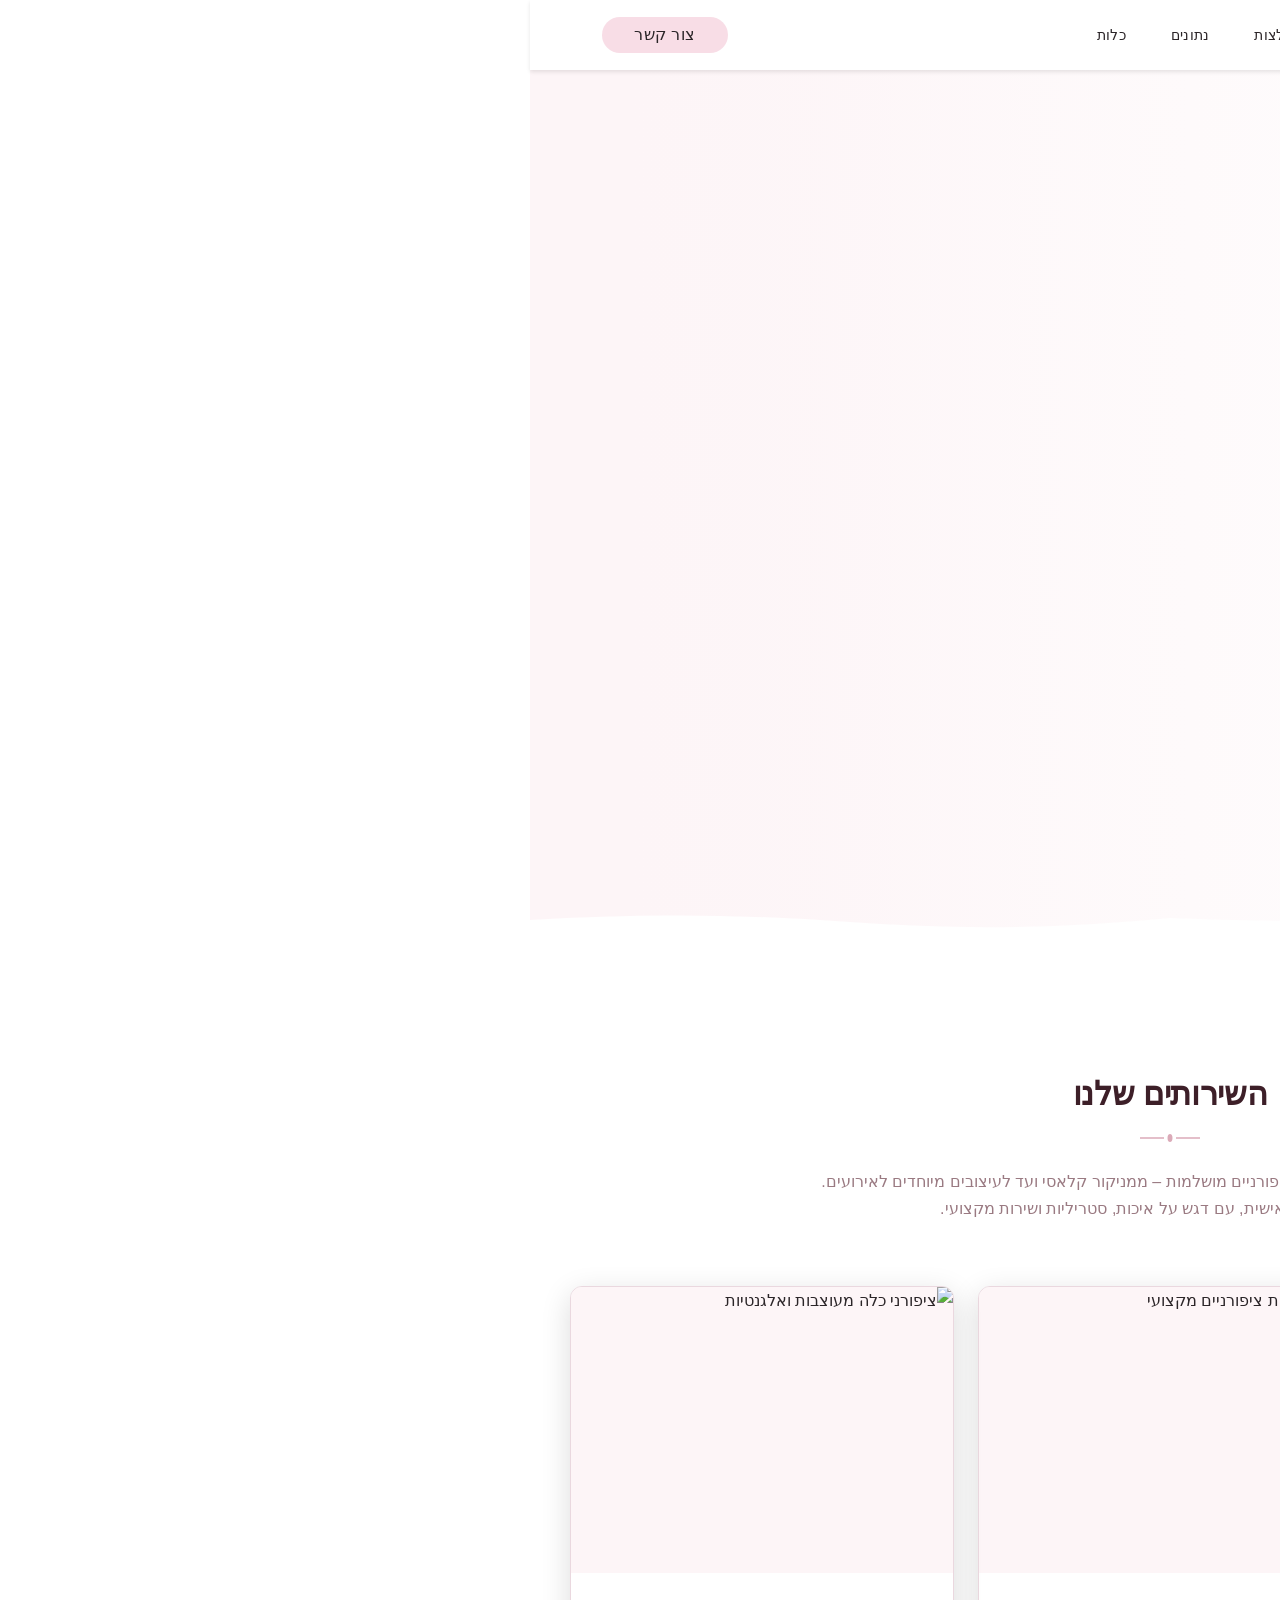
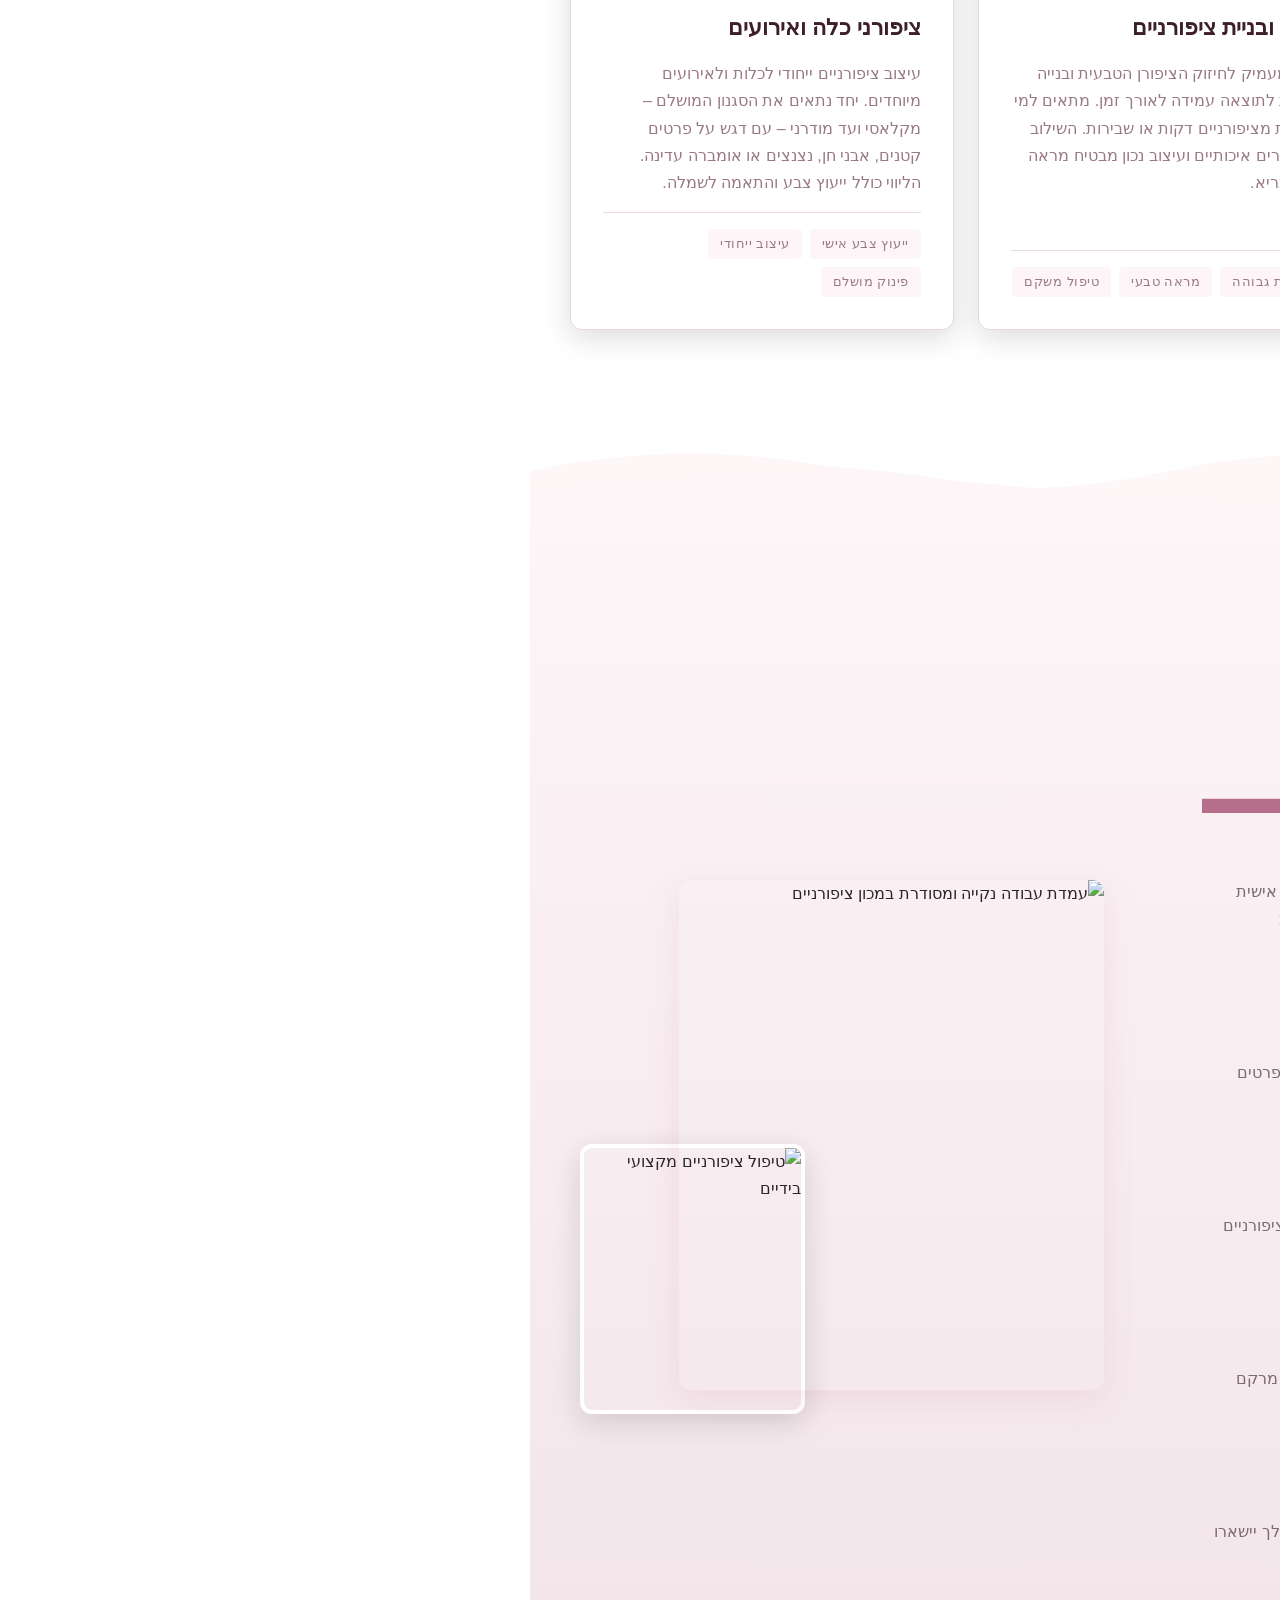
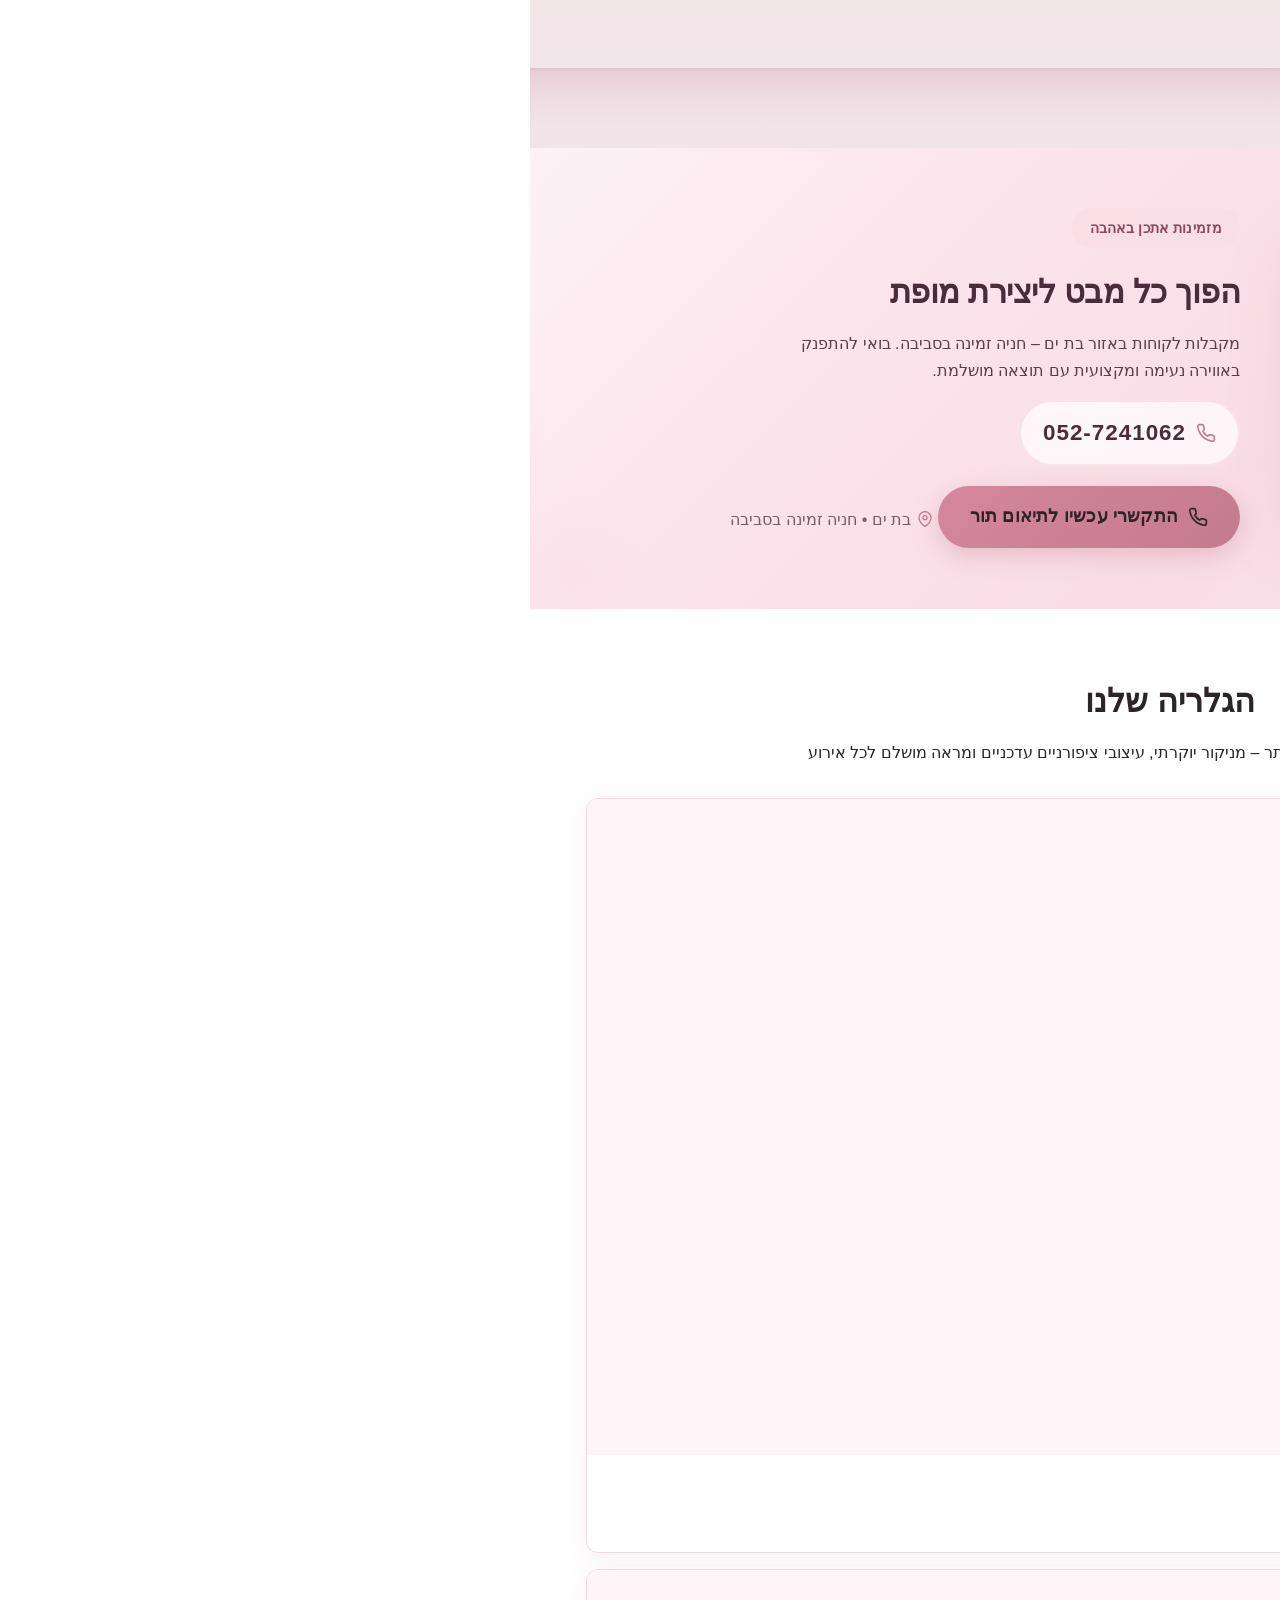
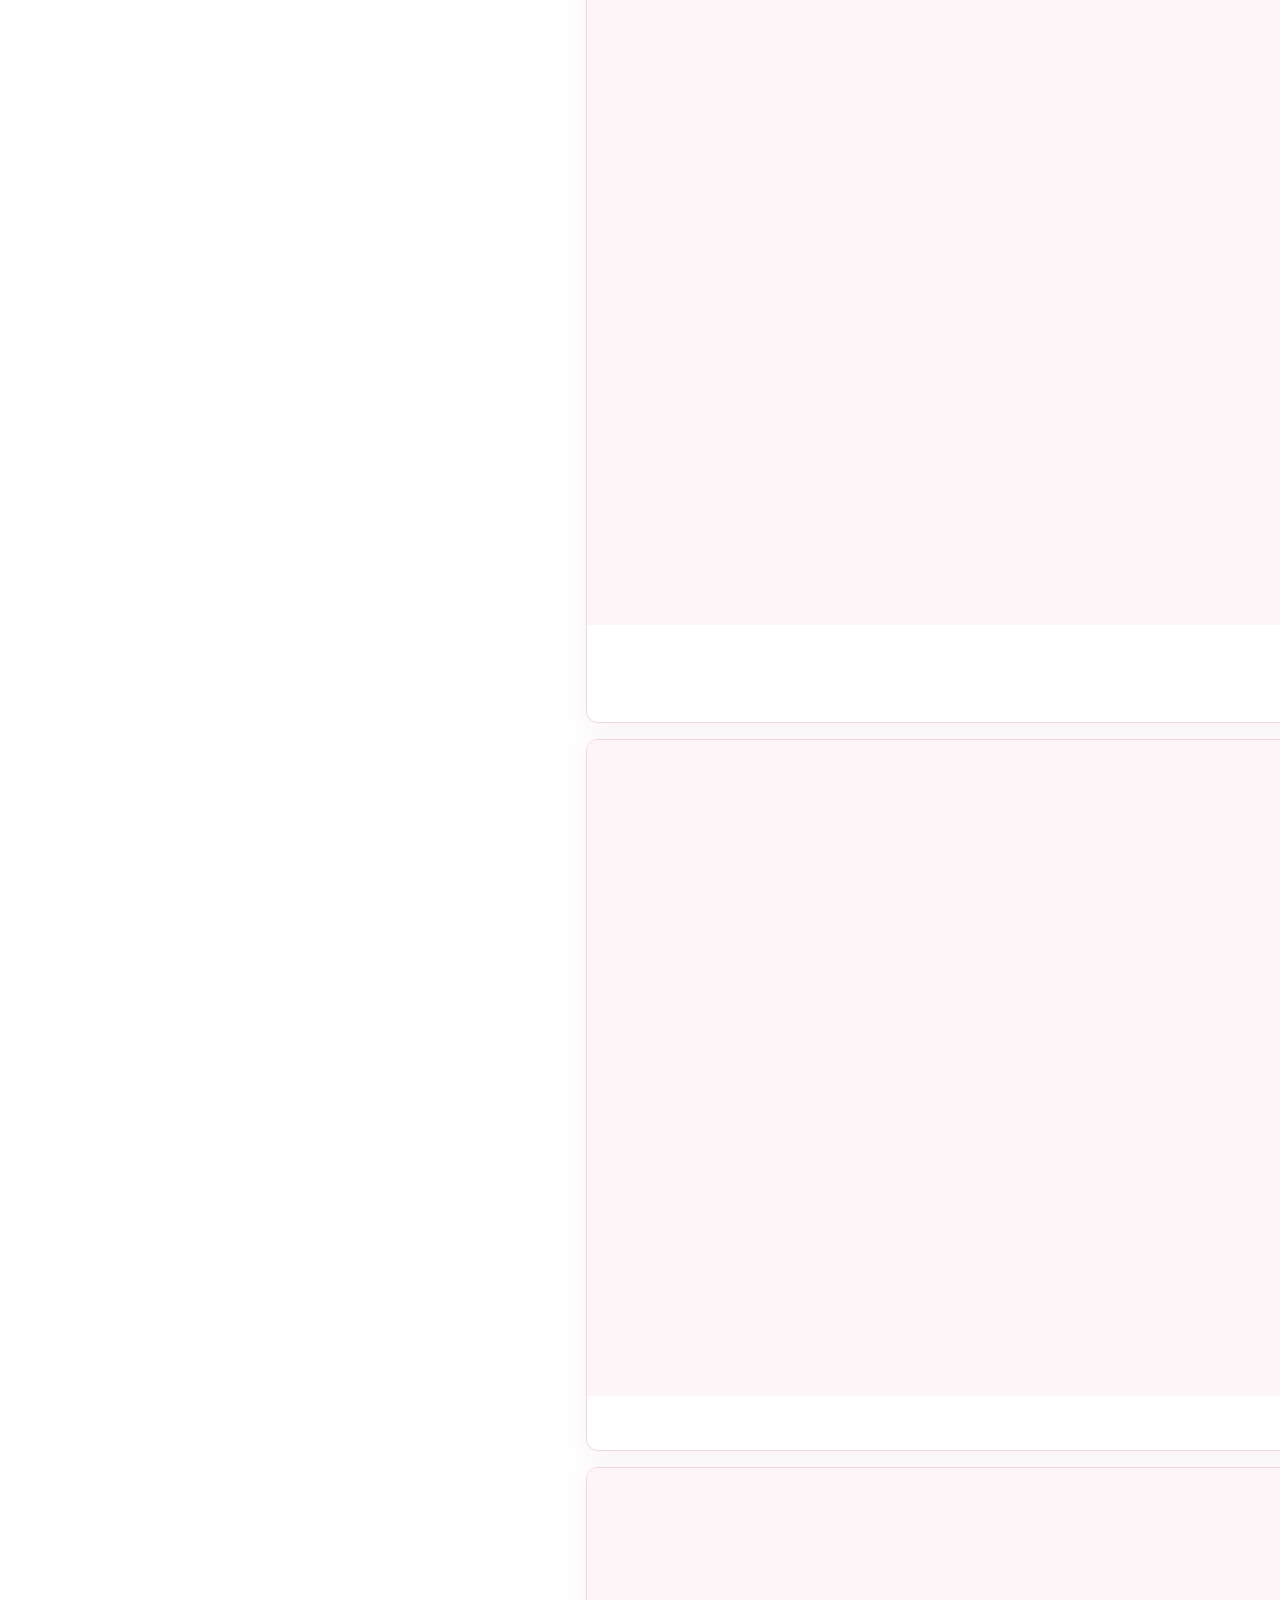
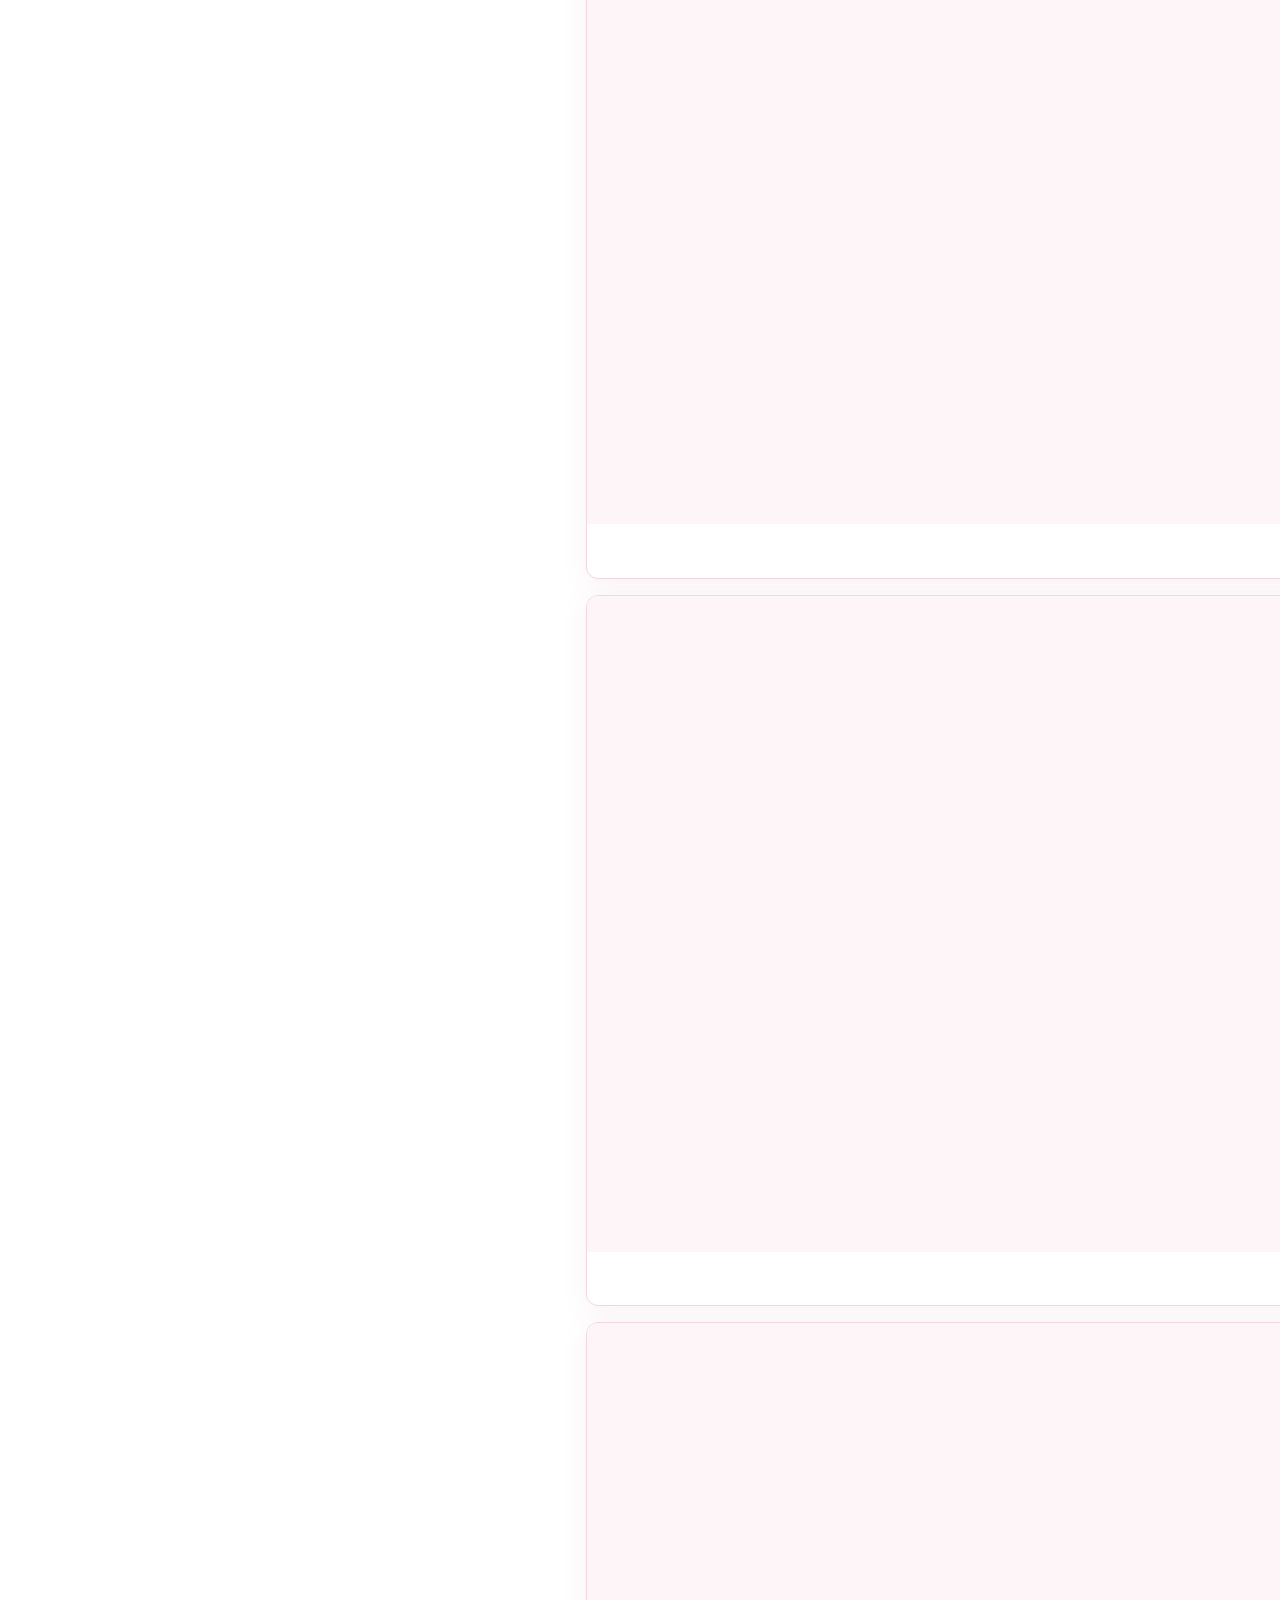
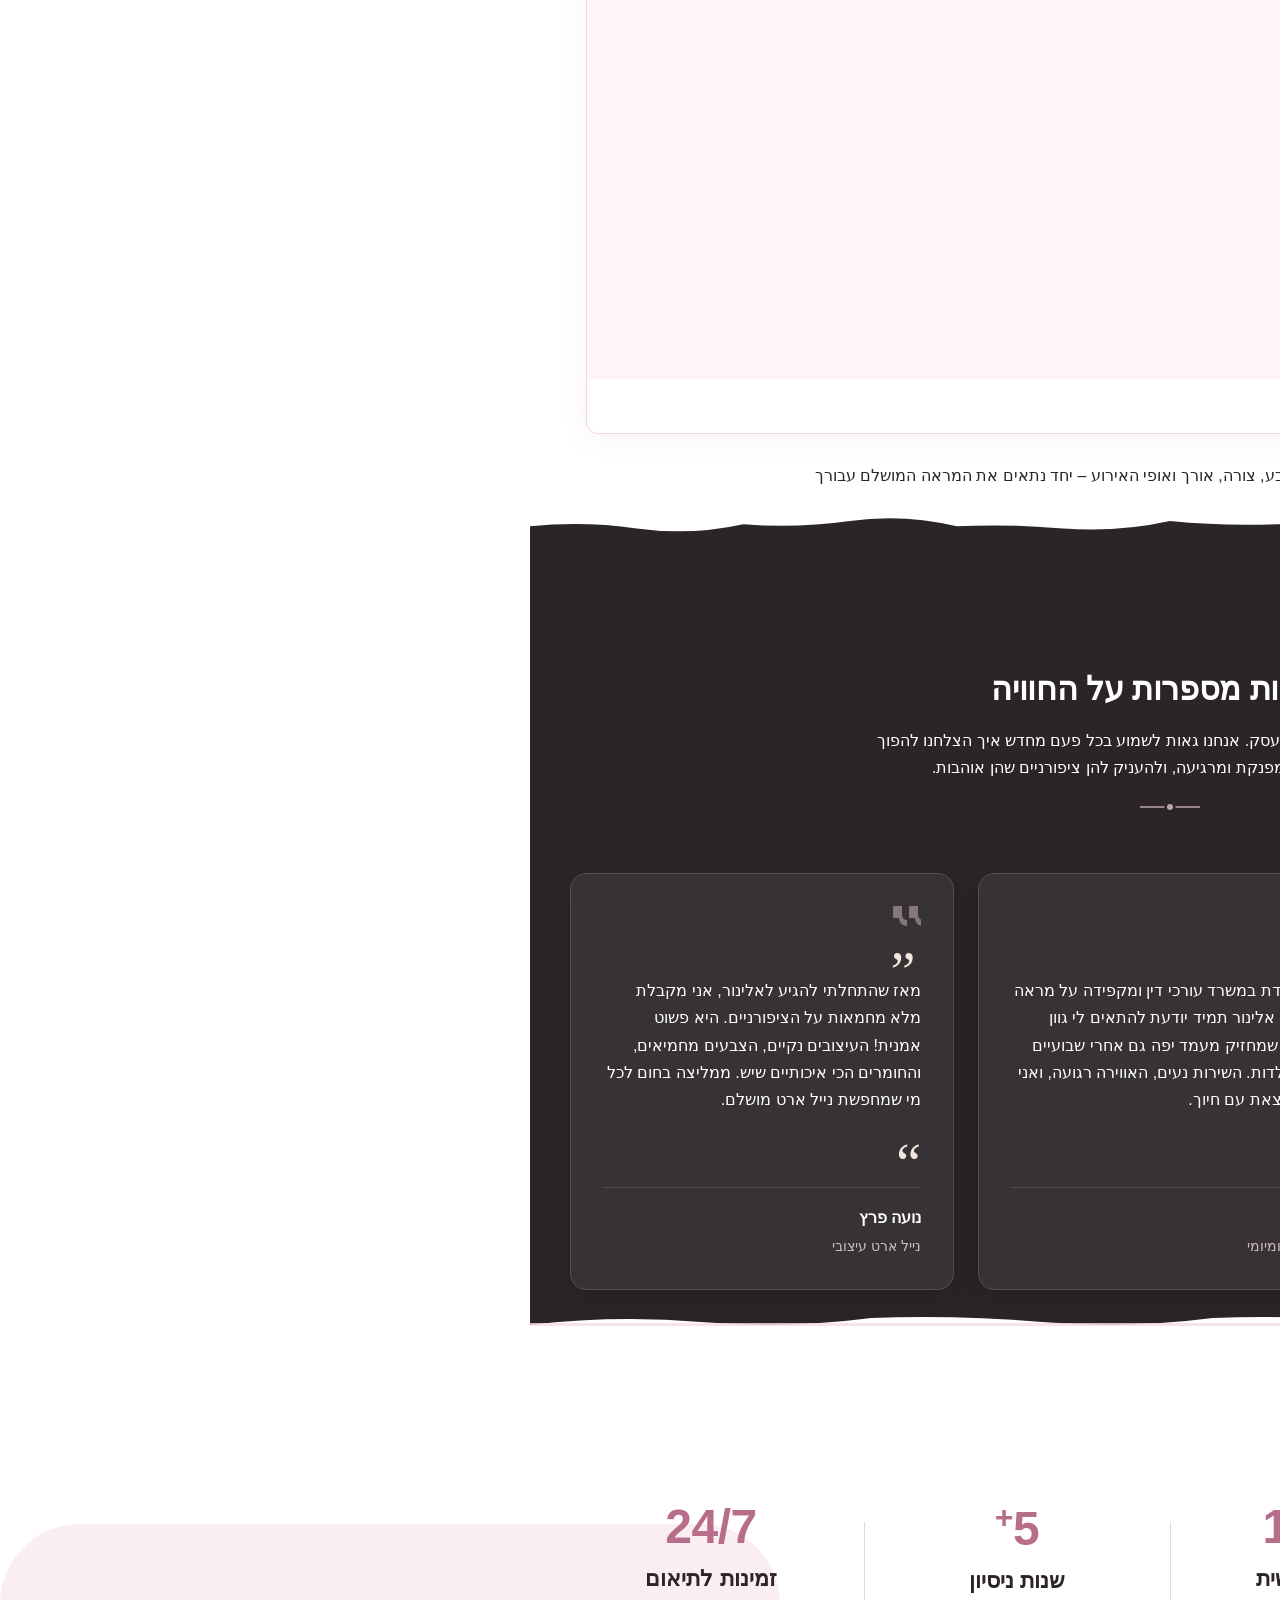
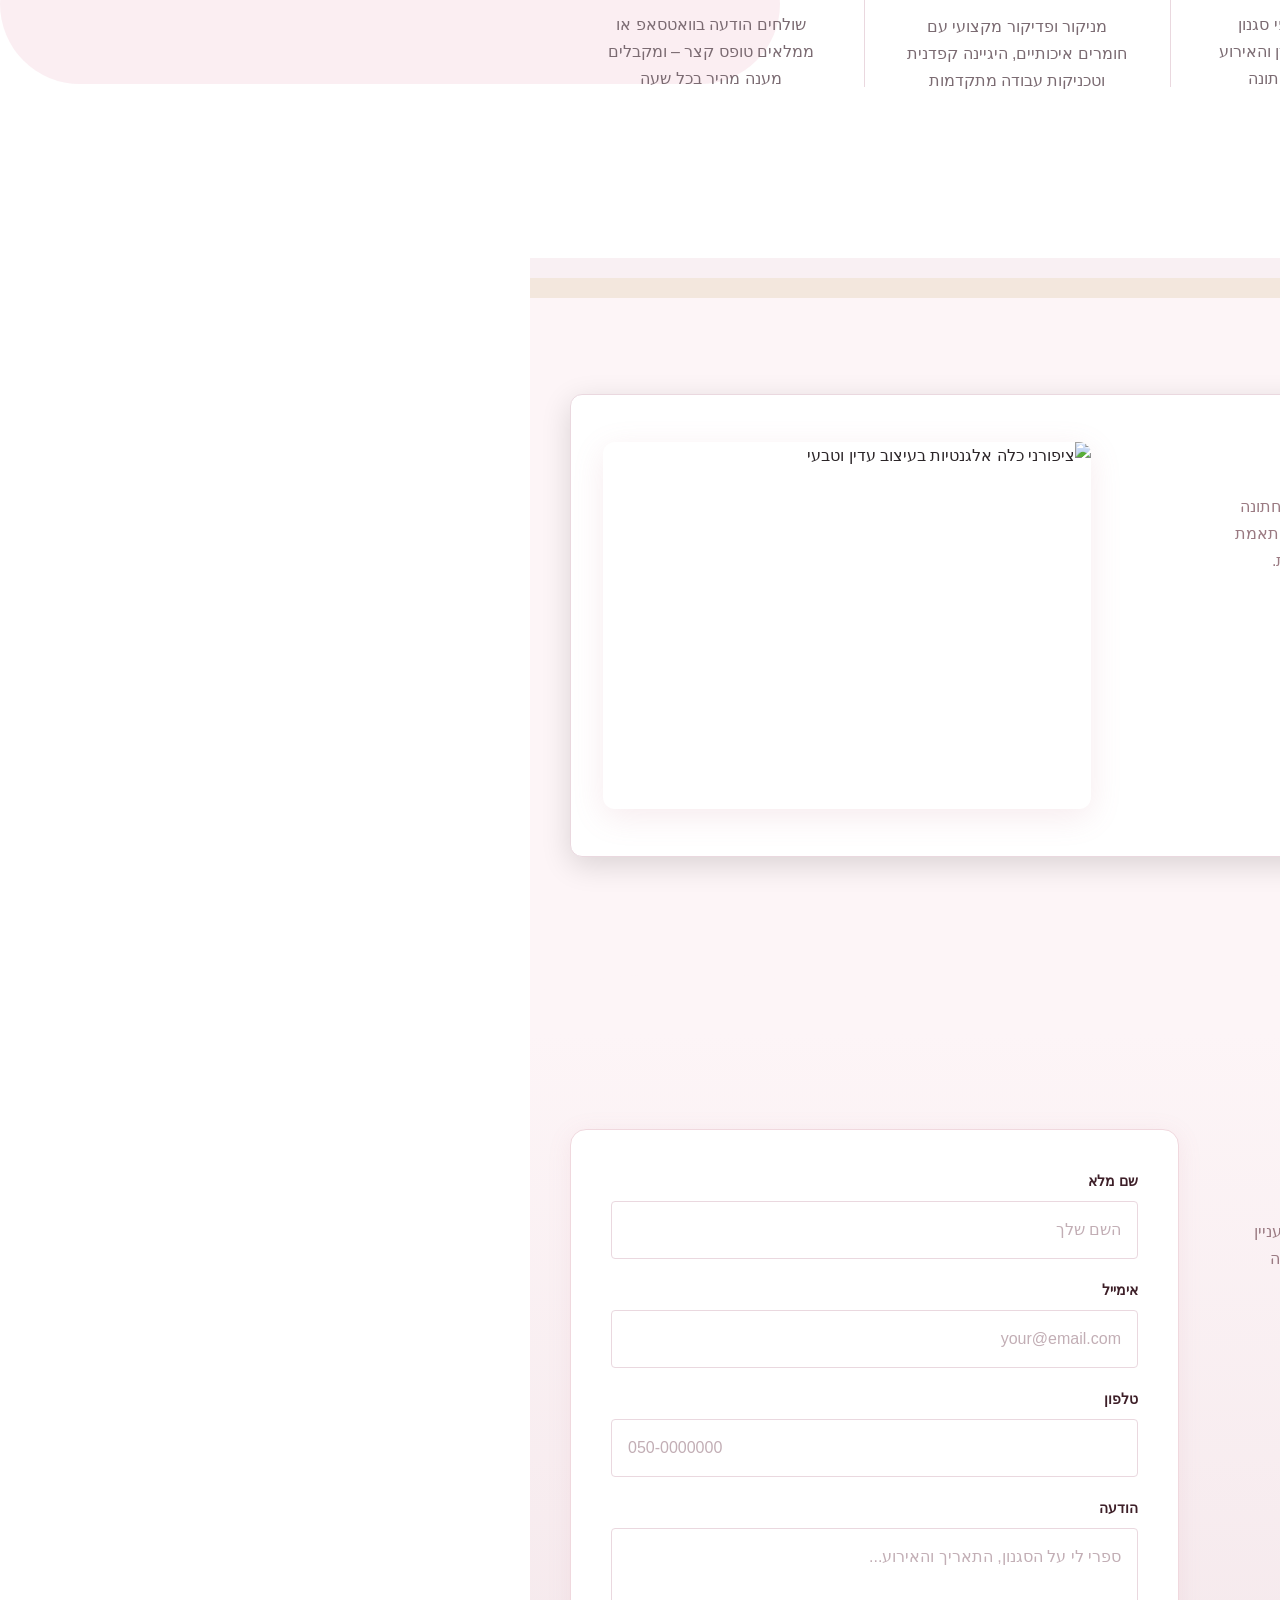
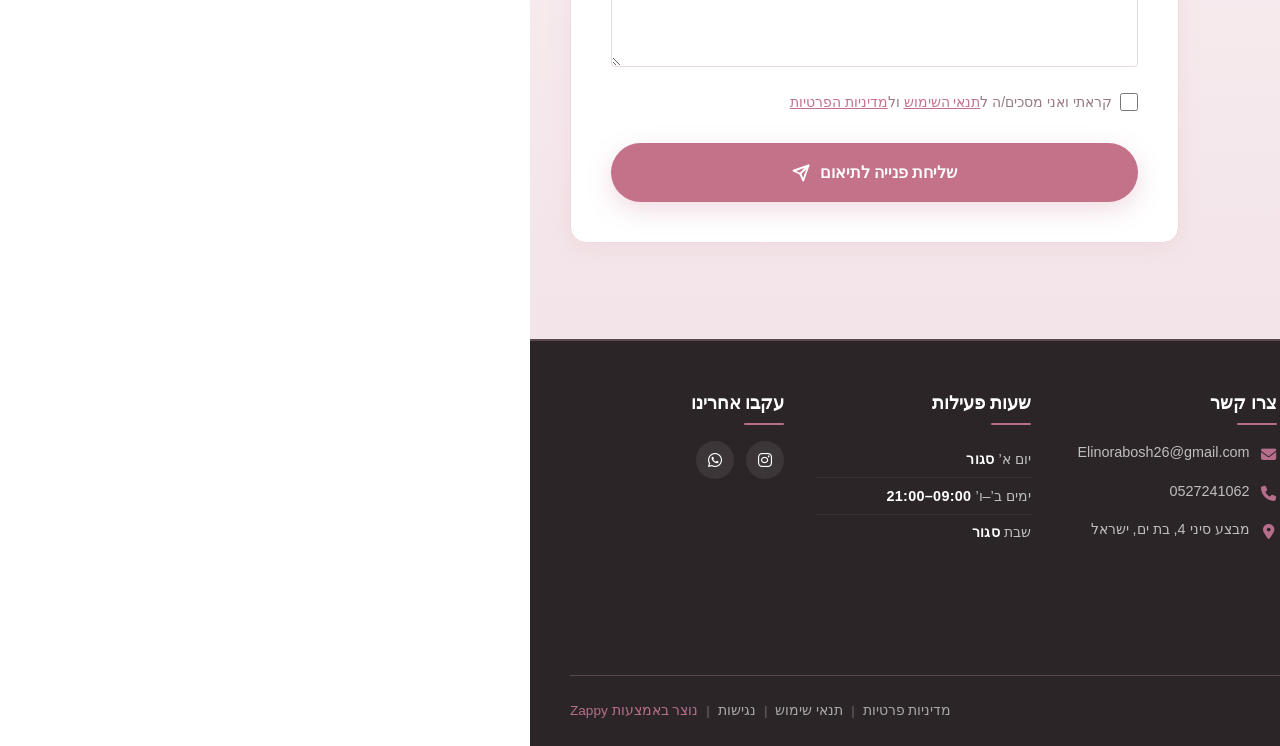
==== commit 64e4c690: "Background sync: Progressive GitHub Sync" ====
--- a/public/index.html
+++ b/public/index.html
@@ -1062,270 +1062,6 @@
   </div>
 </section>
 
-<section data-band-index="3" id="showcase" class="index-showcase-section" data-layout-spec="בית-showcase">
-    <div class="showcase-container">
-        <div class="showcase-header">
-            <h2>הגלריה שלנו</h2>
-            <p>מבט מקרוב על העבודות האהובות ביותר – מניקור יוקרתי, עיצובי ציפורניים עדכניים ומראה מושלם לכל אירוע</p>
-        </div>
-        
-        <div class="showcase-grid">
-            <!-- Feature Tile 1 (Large) -->
-            <article class="showcase-tile showcase-tile--feature">
-                <div class="showcase-tile__media">
-                    <img loading="lazy" decoding="async" data-placeholder="index-showcase-image-1" data-context="Close-up of female hands with elegant soft nude gel manicure, almond shape nails, natural daylight, crisp white background, minimal props" width="600" height="450" src="/assets/site-index-showcase-image-1.webp" alt="מניקור ג" ל="" במראה="" ניוד="" רך="" ואלגנטי'="">
-                </div>
-                <div class="showcase-tile__caption">
-                    <span class="showcase-tile__label">ניוד רך</span>
-                    <p>גימור אלגנטי ועדין שמתאים לכל יום ולכל אירוע</p>
-                </div>
-            </article>
-
-            <!-- Feature Tile 2 (Large) -->
-            <article class="showcase-tile showcase-tile--feature">
-                <div class="showcase-tile__media">
-                    <img loading="lazy" decoding="async" data-placeholder="index-showcase-image-2" data-context="Bridal nails with delicate pearl detail and subtle glitter, close-up hands holding a small bouquet, soft natural lighting, white and blush tones" width="600" height="450" src="/assets/site-index-showcase-image-2.webp" alt="ציפורני כלה עם עיטורי פנינה עדינים">
-                </div>
-                <div class="showcase-tile__caption">
-                    <span class="showcase-tile__label">פנינה לכלה</span>
-                    <p>עיצוב ייחודי לכלות עם נגיעות פנינה וזוהר מאופק</p>
-                </div>
-            </article>
-
-            <!-- Small Tile 1 -->
-            <article class="showcase-tile">
-                <div class="showcase-tile__media">
-                    <img loading="lazy" decoding="async" data-placeholder="index-showcase-image-3" data-context="Elegant blush French manicure on square-shaped nails, close-up, clean white background, soft shadows" width="400" height="400" src="/assets/site-index-showcase-image-3.webp" alt="פרנץ" בלאס="" עדין="" על="" ציפורניים="" מרובעות'="">
-                </div>
-                <div class="showcase-tile__caption">
-                    <span class="showcase-tile__label">פרנץ' בלאס</span>
-                </div>
-            </article>
-
-            <!-- Small Tile 2 -->
-            <article class="showcase-tile">
-                <div class="showcase-tile__media">
-                    <img loading="lazy" decoding="async" data-placeholder="index-showcase-image-4" data-context="Clean almond shape nails with glossy everyday gel finish, natural light, hands resting on a marble surface" width="400" height="400" src="/assets/site-index-showcase-image-4.webp" alt="ציפורני שקד בגימור ג" ל="" מבריק="" יומיומי'="">
-                </div>
-                <div class="showcase-tile__caption">
-                    <span class="showcase-tile__label">ג'ל יומיומי</span>
-                </div>
-            </article>
-
-            <!-- Small Tile 3 -->
-            <article class="showcase-tile">
-                <div class="showcase-tile__media">
-                    <img loading="lazy" decoding="async" data-placeholder="index-showcase-image-5" data-context="Refined evening mauve nail art with subtle geometric lines, close-up, moody soft lighting, dark background accents" width="400" height="400" src="/assets/site-index-showcase-image-5.webp" alt="אומנות ציפורניים בגוון מאוב ערב מעודן">
-                </div>
-                <div class="showcase-tile__caption">
-                    <span class="showcase-tile__label">מאוב ערב</span>
-                </div>
-            </article>
-
-            <!-- Small Tile 4 -->
-            <article class="showcase-tile">
-                <div class="showcase-tile__media">
-                    <img loading="lazy" decoding="async" data-placeholder="index-showcase-image-6" data-context="Before-and-after pair of hands showing nail transformation, left side bare nails, right side elegant nude manicure, split screen style, clean white background" width="400" height="400" src="/assets/site-index-showcase-image-6.webp" alt="לפני ואחרי טיפול מניקור מקצועי">
-                </div>
-                <div class="showcase-tile__caption">
-                    <span class="showcase-tile__label">לפני ואחרי</span>
-                </div>
-            </article>
-        </div>
-
-        <div class="showcase-note">
-            <p>כל עיצוב ניתן להתאמה אישית לפי צבע, צורה, אורך ואופי האירוע – יחד נתאים את המראה המושלם עבורך</p>
-        </div>
-    </div>
-
-    <!-- Torn Ribbon Divider -->
-    <div class="showcase-divider-wrapper">
-        <svg data-no-icon-edit="true" aria-hidden="true" viewBox="0 0 1200 60" preserveAspectRatio="none" xmlns="http://www.w3.org/2000/svg">
-            <path d="M0,60 L0,20 Q50,15 100,22 T200,18 Q250,22 300,15 T400,20 Q450,18 500,22 T600,15 Q650,20 700,18 T800,22 Q850,15 900,20 T1000,18 Q1050,22 1100,15 T1200,20 L1200,60 Z" fill="var(--bg-dark)"></path>
-        </svg>
-    </div>
-</section>
-
-<section data-band-index="4" id="testimonials" class="index-testimonials-section" data-layout-spec="בית-testimonials" dir="rtl"><div class="index-testimonials-section-container"><div class="index-testimonials-section-header"><h2 class="index-testimonials-section-title">לקוחות מספרות על החוויה</h2><p class="index-testimonials-section-subtitle" style="color: #FFFFFF !important">הלקוחות שלנו הן הלב של העסק. אנחנו גאות לשמוע בכל פעם מחדש איך הצלחנו להפוך את הביקור לחוויה מפנקת ומרגיעה, ולהעניק להן ציפורניים שהן אוהבות.</p><div class="index-testimonials-section-divider" aria-hidden="true"><svg width="60" height="20" viewBox="0 0 60 20" fill="none" xmlns="http://www.w3.org/2000/svg"><line x1="0" y1="10" x2="24" y2="10" stroke="currentColor" stroke-width="1.5" stroke-linecap="round"></line><circle cx="30" cy="10" r="3" fill="currentColor"></circle><line x1="36" y1="10" x2="60" y2="10" stroke="currentColor" stroke-width="1.5" stroke-linecap="round"></line></svg></div></div><div class="index-testimonials-section-grid"><article class="index-testimonials-section-card"><div class="index-testimonials-section-quote-icon" aria-hidden="true"><svg width="28" height="24" viewBox="0 0 28 24" fill="none" xmlns="http://www.w3.org/2000/svg"><path d="M12 0H0V12H6C6 16.4183 9.58172 20 14 20V14C11.2386 14 9 11.7614 9 9V0H12ZM28 0H16V12H22C22 16.4183 25.5817 20 30 20V14C27.2386 14 25 11.7614 25 9V0H28Z" fill="currentColor"></path></svg></div><blockquote class="index-testimonials-section-quote"><p>הגעתי לאלינור שבוע לפני החתונה שלי למניקור ניסיון. היא הקשיבה בדיוק למה שרציתי, הייתה עדינה ומדויקת, ויצאה לי תוצאה מושלמת. ביום החתונה כבר הרגשתי הכי בטוחה בעולם. תודה ענקית!</p></blockquote><footer class="index-testimonials-section-author"><span class="index-testimonials-section-author-name">מיכל לוי</span><span class="index-testimonials-section-author-role">הכנה לחתונה</span></footer></article><article class="index-testimonials-section-card"><div class="index-testimonials-section-quote-icon" aria-hidden="true"><svg width="28" height="24" viewBox="0 0 28 24" fill="none" xmlns="http://www.w3.org/2000/svg"><path d="M12 0H0V12H6C6 16.4183 9.58172 20 14 20V14C11.2386 14 9 11.7614 9 9V0H12ZM28 0H16V12H22C22 16.4183 25.5817 20 30 20V14C27.2386 14 25 11.7614 25 9V0H28Z" fill="currentColor"></path></svg></div><blockquote class="index-testimonials-section-quote"><p>אני עובדת במשרד עורכי דין ומקפידה על מראה מטופח. אלינור תמיד יודעת להתאים לי גוון אלגנטי שמחזיק מעמד יפה גם אחרי שבועיים של הקלדות. השירות נעים, האווירה רגועה, ואני תמיד יוצאת עם חיוך.</p></blockquote><footer class="index-testimonials-section-author"><span class="index-testimonials-section-author-name">עדי כהן</span><span class="index-testimonials-section-author-role">מניקור יומיומי</span></footer></article><article class="index-testimonials-section-card"><div class="index-testimonials-section-quote-icon" aria-hidden="true"><svg width="28" height="24" viewBox="0 0 28 24" fill="none" xmlns="http://www.w3.org/2000/svg"><path d="M12 0H0V12H6C6 16.4183 9.58172 20 14 20V14C11.2386 14 9 11.7614 9 9V0H12ZM28 0H16V12H22C22 16.4183 25.5817 20 30 20V14C27.2386 14 25 11.7614 25 9V0H28Z" fill="currentColor"></path></svg></div><blockquote class="index-testimonials-section-quote"><p>מאז שהתחלתי להגיע לאלינור, אני מקבלת מלא מחמאות על הציפורניים. היא פשוט אמנית! העיצובים נקיים, הצבעים מחמיאים, והחומרים הכי איכותיים שיש. ממליצה בחום לכל מי שמחפשת נייל ארט מושלם.</p></blockquote><footer class="index-testimonials-section-author"><span class="index-testimonials-section-author-name">נועה פרץ</span><span class="index-testimonials-section-author-role">נייל ארט עיצובי</span></footer></article></div></div><div class="index-testimonials-section-divider-wrapper" aria-hidden="true"><svg data-no-icon-edit="true" aria-hidden="true" viewBox="0 0 1200 80" preserveAspectRatio="none" xmlns="http://www.w3.org/2000/svg"><path d="M0,80 L0,35 Q80,25 160,32 T320,28 Q400,25 480,32 T640,28 Q720,25 800,32 T960,28 Q1040,25 1120,32 T1200,35 L1200,80 Z" fill="var(--bg-light)"></path><rect x="0" y="33" width="1200" height="3" fill="var(--primary)" opacity="0.8"></rect></svg></div></section>
-
-<section data-band-index="5" id="stats" class="index-stats-section" data-layout-spec="בית-stats" dir="rtl">
-  <div class="index-stats-section-container">
-    
-    <!-- Decorative Blush Backplate -->
-    <div class="index-stats-backplate" aria-hidden="true"></div>
-
-    <div class="index-stats-grid">
-      
-      <!-- Stat 1 -->
-      <div class="index-stat-card">
-        <div class="index-stat-number">+250</div>
-        <h3 class="index-stat-title">לקוחות מרוצות</h3>
-        <p class="index-stat-desc">מאות נשים שבוחרות לחזור אלינו בכל פעם מחדש בזכות יחס אישי ותוצאה מושלמת</p>
-      </div>
-
-      <!-- Stat 2 -->
-      <div class="index-stat-card">
-        <div class="index-stat-number">100%</div>
-        <h3 class="index-stat-title">התאמה אישית</h3>
-        <p class="index-stat-desc">כל טיפול מתוכנן לפי סגנון הלקוחה, צורת הציפורן והאירוע – מאנ' דאיי ועד חתונה</p>
-      </div>
-
-      <!-- Stat 3 -->
-      <div class="index-stat-card">
-        <div class="index-stat-number">5<span class="index-stat-plus">+</span></div>
-        <h3 class="index-stat-title">שנות ניסיון</h3>
-        <p class="index-stat-desc">מניקור ופדיקור מקצועי עם חומרים איכותיים, היגיינה קפדנית וטכניקות עבודה מתקדמות</p>
-      </div>
-
-      <!-- Stat 4 -->
-      <div class="index-stat-card">
-        <div class="index-stat-number">24/7</div>
-        <h3 class="index-stat-title">זמינות לתיאום</h3>
-        <p class="index-stat-desc">שולחים הודעה בוואטסאפ או ממלאים טופס קצר – ומקבלים מענה מהיר בכל שעה</p>
-      </div>
-
-    </div>
-  </div>
-
-  <!-- Bottom Stepped Gradient Divider -->
-  <div class="index-stats-divider-wrapper" aria-hidden="true">
-    <svg data-no-icon-edit="true" aria-hidden="true" viewBox="0 0 1200 60" preserveAspectRatio="none" xmlns="http://www.w3.org/2000/svg">
-      <rect x="0" y="0" width="1200" height="20" fill="var(--bg-light)"></rect>
-      <rect x="0" y="20" width="1200" height="20" fill="#F9F0F3"></rect>
-      <rect x="0" y="40" width="1200" height="20" fill="#F3E7DD"></rect>
-    </svg>
-  </div>
-</section>
-
-<section data-band-index="6" id="bridal-callout" class="index-bridal-callout-section" data-layout-spec="בית-bridal-callout">
-  <div class="index-bridal-callout-section__container">
-    <!-- Decorative backplate -->
-    <div class="index-bridal-callout-section__backplate" aria-hidden="true"></div>
-    
-    <!-- Feature Card -->
-    <article class="index-bridal-callout-section__card">
-      <!-- Content Column (START) -->
-      <div class="index-bridal-callout-section__content">
-        <h2 class="index-bridal-callout-section__title">המראה המושלם ליום הגדול שלך</h2>
-        <p class="index-bridal-callout-section__text">
-          ב- Elinor nails, אנחנו מבינות שכל כלה רוצה להרגיש מושלמת ביום החתונה שלה. אנו מציעות ליווי אישי ומקצועי החל משלב תכנון המראה, דרך התאמת הצבעים המדויקת ועד לטיפוח הציפורניים שישאיר אותך רגועה וזוהרת.
-        </p>
-        
-        <!-- Checklist -->
-        <ul class="index-bridal-callout-section__checklist">
-          <li class="index-bridal-callout-section__checklist-item">
-            <svg class="index-bridal-callout-section__check-icon" data-element-type="icon" data-icon-type="svg" viewBox="0 0 24 24" fill="none" xmlns="http://www.w3.org/2000/svg" aria-hidden="true">
-              <path d="M5 13L9 17L19 7" stroke="currentColor" stroke-width="2" stroke-linecap="round" stroke-linejoin="round"></path>
-            </svg>
-            <span>פגישת ניסיון והיכרות עם הכלה</span>
-          </li>
-          <li class="index-bridal-callout-section__checklist-item">
-            <svg class="index-bridal-callout-section__check-icon" data-element-type="icon" data-icon-type="svg" viewBox="0 0 24 24" fill="none" xmlns="http://www.w3.org/2000/svg" aria-hidden="true">
-              <path d="M5 13L9 17L19 7" stroke="currentColor" stroke-width="2" stroke-linecap="round" stroke-linejoin="round"></path>
-            </svg>
-            <span>לק ג'ל עמיד ומושלם לאירוע</span>
-          </li>
-          <li class="index-bridal-callout-section__checklist-item">
-            <svg class="index-bridal-callout-section__check-icon" data-element-type="icon" data-icon-type="svg" viewBox="0 0 24 24" fill="none" xmlns="http://www.w3.org/2000/svg" aria-hidden="true">
-              <path d="M5 13L9 17L19 7" stroke="currentColor" stroke-width="2" stroke-linecap="round" stroke-linejoin="round"></path>
-            </svg>
-            <span>גימורי ניוד ופרנץ' אלגנטיים</span>
-          </li>
-          <li class="index-bridal-callout-section__checklist-item">
-            <svg class="index-bridal-callout-section__check-icon" data-element-type="icon" data-icon-type="svg" viewBox="0 0 24 24" fill="none" xmlns="http://www.w3.org/2000/svg" aria-hidden="true">
-              <path d="M5 13L9 17L19 7" stroke="currentColor" stroke-width="2" stroke-linecap="round" stroke-linejoin="round"></path>
-            </svg>
-            <span>התאמה אישית מלאה לסגנון שלך</span>
-          </li>
-        </ul>
-        
-        <a href="#contact" class="index-bridal-callout-section__cta">לתיאום פגישת ייעוץ</a>
-      </div>
-      
-      <!-- Imagery Column (END) -->
-      <figure class="index-bridal-callout-section__media">
-        <img loading="lazy" decoding="async" data-placeholder="index-bridal-callout-image-1" data-context="A soft, romantic close-up of a brides hands with elegant almond-shaped nude nails, resting on a delicate lace wedding dress fabric. Natural light, pearl bracelet, soft blush tones, shallow depth of field, premium editorial style for a beauty salon landing page." width="600" height="400" src="/assets/site-index-bridal-callout-image-1.webp" alt="ציפורני כלה אלגנטיות בעיצוב עדין וטבעי" class="index-bridal-callout-section__image">
-      </figure>
-    </article>
-  </div>
-  
-  <!-- Bottom Divider: Clean curved white scoop -->
-  <div class="index-bridal-callout-section__divider-wrapper" aria-hidden="true">
-    <svg data-no-icon-edit="true" aria-hidden="true" viewBox="0 0 1200 80" preserveAspectRatio="none" xmlns="http://www.w3.org/2000/svg">
-      <path d="M0,80 L0,40 Q150,0 300,40 T600,40 Q750,0 900,40 T1200,40 L1200,80 Z" fill="#FDF5F7"></path>
-    </svg>
-  </div>
-</section>
-
-<section data-band-index="7" id="contact" class="index-contact-section" dir="rtl" data-layout-spec="בית-contact">
-  <div class="index-contact-section__container">
-    
-    <!-- START Column: Text + CTA -->
-    <div class="index-contact-section__info">
-      <h2 class="index-contact-section__heading">מוכנה לציפורניים מושלמות?</h2>
-      <p class="index-contact-section__subtitle">
-        השאירי פרטים ואחזור אלייך בהקדם לתיאום פגישה. ספרי לי איזה סגנון מעניין אותך, 
-        מה התאריך המועדף, ולאיזה אירוע את מתכוננת — ואדאג לך לחוויה מפנקת במיוחד.
-      </p>
-      
-      
-
-      <div class="index-contact-section__trust-notes">
-        <div class="index-contact-section__trust-item">
-          <svg xmlns="http://www.w3.org/2000/svg" width="18" height="18" viewBox="0 0 24 24" fill="none" stroke="currentColor" stroke-width="2.5" stroke-linecap="round" stroke-linejoin="round"><polyline points="20 6 9 17 4 12"></polyline></svg>
-          <span>מענה מהיר תוך שעה</span>
-        </div>
-        <div class="index-contact-section__trust-item">
-          <svg xmlns="http://www.w3.org/2000/svg" width="18" height="18" viewBox="0 0 24 24" fill="none" stroke="currentColor" stroke-width="2.5" stroke-linecap="round" stroke-linejoin="round"><polyline points="20 6 9 17 4 12"></polyline></svg>
-          <span>התאמה אישית לכל לקוחה</span>
-        </div>
-        <div class="index-contact-section__trust-item">
-          <svg xmlns="http://www.w3.org/2000/svg" width="18" height="18" viewBox="0 0 24 24" fill="none" stroke="currentColor" stroke-width="2.5" stroke-linecap="round" stroke-linejoin="round"><polyline points="20 6 9 17 4 12"></polyline></svg>
-          <span>חומרים איכותיים ומקצועיים</span>
-        </div>
-      </div>
-    </div>
-
-    <!-- END Column: Contact Form -->
-    <div class="index-contact-section__form-wrapper">
-      <form class="index-contact-section__form contact-form">
-        <div class="index-contact-section__form-group">
-          <label for="contact-name" class="index-contact-section__label">שם מלא</label>
-          <input type="text" id="contact-name" name="name" class="index-contact-section__input" placeholder="השם שלך" required="">
-        </div>
-        <div class="index-contact-section__form-group">
-          <label for="contact-email" class="index-contact-section__label">אימייל</label>
-          <input type="email" id="contact-email" name="email" class="index-contact-section__input" placeholder="your@email.com" required="">
-        </div>
-        <div class="index-contact-section__form-group">
-          <label for="contact-phone" class="index-contact-section__label">טלפון</label>
-          <input type="tel" id="contact-phone" name="phone" class="index-contact-section__input" placeholder="050-0000000" required="">
-        </div>
-        <div class="index-contact-section__form-group">
-          <label for="contact-message" class="index-contact-section__label">הודעה</label>
-          <textarea id="contact-message" name="message" class="index-contact-section__textarea" rows="4" placeholder="ספרי לי על הסגנון, התאריך והאירוע..."></textarea>
-        </div>
-        
-        <div class="privacy-consent index-contact-section__privacy">
-          <label class="privacy-consent-label">
-            <input type="checkbox" name="privacy_consent" class="privacy-consent-checkbox" required="">
-            <span>קראתי ואני מסכים/ה ל<a href="/terms" target="_blank">תנאי השימוש</a> ול<a href="/privacy" target="_blank">מדיניות הפרטיות</a></span>
-          </label>
-        </div>
-
-        <button type="submit" class="index-contact-section__submit-btn">
-          שליחת פנייה לתיאום
-          <svg xmlns="http://www.w3.org/2000/svg" width="18" height="18" viewBox="0 0 24 24" fill="none" stroke="currentColor" stroke-width="2.5" stroke-linecap="round" stroke-linejoin="round"><line x1="22" y1="2" x2="11" y2="13"></line><polygon points="22 2 15 22 11 13 2 9 22 2"></polygon></svg>
-        </button>
-      </form>
-    </div>
-
-  </div>
-
-  <!-- Floating Sticky CTA for WhatsApp -->
-  
-</section>
-
 <section class="cta-section" dir="rtl">
   <div class="cta-container">
     <div class="cta-image-wrapper">
@@ -1360,7 +1096,271 @@
       </p>
     </div>
   </div>
+</section><section data-band-index="3" id="showcase" class="index-showcase-section" data-layout-spec="בית-showcase">
+    <div class="showcase-container">
+        <div class="showcase-header">
+            <h2>הגלריה שלנו</h2>
+            <p>מבט מקרוב על העבודות האהובות ביותר – מניקור יוקרתי, עיצובי ציפורניים עדכניים ומראה מושלם לכל אירוע</p>
+        </div>
+        
+        <div class="showcase-grid">
+            <!-- Feature Tile 1 (Large) -->
+            <article class="showcase-tile showcase-tile--feature">
+                <div class="showcase-tile__media">
+                    <img loading="lazy" decoding="async" data-placeholder="index-showcase-image-1" data-context="Close-up of female hands with elegant soft nude gel manicure, almond shape nails, natural daylight, crisp white background, minimal props" width="600" height="450" src="/assets/site-index-showcase-image-1.webp" alt="מניקור ג" ל="" במראה="" ניוד="" רך="" ואלגנטי'="">
+                </div>
+                <div class="showcase-tile__caption">
+                    <span class="showcase-tile__label">ניוד רך</span>
+                    <p>גימור אלגנטי ועדין שמתאים לכל יום ולכל אירוע</p>
+                </div>
+            </article>
+
+            <!-- Feature Tile 2 (Large) -->
+            <article class="showcase-tile showcase-tile--feature">
+                <div class="showcase-tile__media">
+                    <img loading="lazy" decoding="async" data-placeholder="index-showcase-image-2" data-context="Bridal nails with delicate pearl detail and subtle glitter, close-up hands holding a small bouquet, soft natural lighting, white and blush tones" width="600" height="450" src="/assets/site-index-showcase-image-2.webp" alt="ציפורני כלה עם עיטורי פנינה עדינים">
+                </div>
+                <div class="showcase-tile__caption">
+                    <span class="showcase-tile__label">פנינה לכלה</span>
+                    <p>עיצוב ייחודי לכלות עם נגיעות פנינה וזוהר מאופק</p>
+                </div>
+            </article>
+
+            <!-- Small Tile 1 -->
+            <article class="showcase-tile">
+                <div class="showcase-tile__media">
+                    <img loading="lazy" decoding="async" data-placeholder="index-showcase-image-3" data-context="Elegant blush French manicure on square-shaped nails, close-up, clean white background, soft shadows" width="400" height="400" src="/assets/site-index-showcase-image-3.webp" alt="פרנץ" בלאס="" עדין="" על="" ציפורניים="" מרובעות'="">
+                </div>
+                <div class="showcase-tile__caption">
+                    <span class="showcase-tile__label">פרנץ' בלאס</span>
+                </div>
+            </article>
+
+            <!-- Small Tile 2 -->
+            <article class="showcase-tile">
+                <div class="showcase-tile__media">
+                    <img loading="lazy" decoding="async" data-placeholder="index-showcase-image-4" data-context="Clean almond shape nails with glossy everyday gel finish, natural light, hands resting on a marble surface" width="400" height="400" src="/assets/site-index-showcase-image-4.webp" alt="ציפורני שקד בגימור ג" ל="" מבריק="" יומיומי'="">
+                </div>
+                <div class="showcase-tile__caption">
+                    <span class="showcase-tile__label">ג'ל יומיומי</span>
+                </div>
+            </article>
+
+            <!-- Small Tile 3 -->
+            <article class="showcase-tile">
+                <div class="showcase-tile__media">
+                    <img loading="lazy" decoding="async" data-placeholder="index-showcase-image-5" data-context="Refined evening mauve nail art with subtle geometric lines, close-up, moody soft lighting, dark background accents" width="400" height="400" src="/assets/site-index-showcase-image-5.webp" alt="אומנות ציפורניים בגוון מאוב ערב מעודן">
+                </div>
+                <div class="showcase-tile__caption">
+                    <span class="showcase-tile__label">מאוב ערב</span>
+                </div>
+            </article>
+
+            <!-- Small Tile 4 -->
+            <article class="showcase-tile">
+                <div class="showcase-tile__media">
+                    <img loading="lazy" decoding="async" data-placeholder="index-showcase-image-6" data-context="Before-and-after pair of hands showing nail transformation, left side bare nails, right side elegant nude manicure, split screen style, clean white background" width="400" height="400" src="/assets/site-index-showcase-image-6.webp" alt="לפני ואחרי טיפול מניקור מקצועי">
+                </div>
+                <div class="showcase-tile__caption">
+                    <span class="showcase-tile__label">לפני ואחרי</span>
+                </div>
+            </article>
+        </div>
+
+        <div class="showcase-note">
+            <p>כל עיצוב ניתן להתאמה אישית לפי צבע, צורה, אורך ואופי האירוע – יחד נתאים את המראה המושלם עבורך</p>
+        </div>
+    </div>
+
+    <!-- Torn Ribbon Divider -->
+    <div class="showcase-divider-wrapper">
+        <svg data-no-icon-edit="true" aria-hidden="true" viewBox="0 0 1200 60" preserveAspectRatio="none" xmlns="http://www.w3.org/2000/svg">
+            <path d="M0,60 L0,20 Q50,15 100,22 T200,18 Q250,22 300,15 T400,20 Q450,18 500,22 T600,15 Q650,20 700,18 T800,22 Q850,15 900,20 T1000,18 Q1050,22 1100,15 T1200,20 L1200,60 Z" fill="var(--bg-dark)"></path>
+        </svg>
+    </div>
 </section>
+
+<section data-band-index="4" id="testimonials" class="index-testimonials-section" data-layout-spec="בית-testimonials" dir="rtl"><div class="index-testimonials-section-container"><div class="index-testimonials-section-header"><h2 class="index-testimonials-section-title">לקוחות מספרות על החוויה</h2><p class="index-testimonials-section-subtitle" style="color: #FFFFFF !important">הלקוחות שלנו הן הלב של העסק. אנחנו גאות לשמוע בכל פעם מחדש איך הצלחנו להפוך את הביקור לחוויה מפנקת ומרגיעה, ולהעניק להן ציפורניים שהן אוהבות.</p><div class="index-testimonials-section-divider" aria-hidden="true"><svg width="60" height="20" viewBox="0 0 60 20" fill="none" xmlns="http://www.w3.org/2000/svg"><line x1="0" y1="10" x2="24" y2="10" stroke="currentColor" stroke-width="1.5" stroke-linecap="round"></line><circle cx="30" cy="10" r="3" fill="currentColor"></circle><line x1="36" y1="10" x2="60" y2="10" stroke="currentColor" stroke-width="1.5" stroke-linecap="round"></line></svg></div></div><div class="index-testimonials-section-grid"><article class="index-testimonials-section-card"><div class="index-testimonials-section-quote-icon" aria-hidden="true"><svg width="28" height="24" viewBox="0 0 28 24" fill="none" xmlns="http://www.w3.org/2000/svg"><path d="M12 0H0V12H6C6 16.4183 9.58172 20 14 20V14C11.2386 14 9 11.7614 9 9V0H12ZM28 0H16V12H22C22 16.4183 25.5817 20 30 20V14C27.2386 14 25 11.7614 25 9V0H28Z" fill="currentColor"></path></svg></div><blockquote class="index-testimonials-section-quote"><p>הגעתי לאלינור שבוע לפני החתונה שלי למניקור ניסיון. היא הקשיבה בדיוק למה שרציתי, הייתה עדינה ומדויקת, ויצאה לי תוצאה מושלמת. ביום החתונה כבר הרגשתי הכי בטוחה בעולם. תודה ענקית!</p></blockquote><footer class="index-testimonials-section-author"><span class="index-testimonials-section-author-name">מיכל לוי</span><span class="index-testimonials-section-author-role">הכנה לחתונה</span></footer></article><article class="index-testimonials-section-card"><div class="index-testimonials-section-quote-icon" aria-hidden="true"><svg width="28" height="24" viewBox="0 0 28 24" fill="none" xmlns="http://www.w3.org/2000/svg"><path d="M12 0H0V12H6C6 16.4183 9.58172 20 14 20V14C11.2386 14 9 11.7614 9 9V0H12ZM28 0H16V12H22C22 16.4183 25.5817 20 30 20V14C27.2386 14 25 11.7614 25 9V0H28Z" fill="currentColor"></path></svg></div><blockquote class="index-testimonials-section-quote"><p>אני עובדת במשרד עורכי דין ומקפידה על מראה מטופח. אלינור תמיד יודעת להתאים לי גוון אלגנטי שמחזיק מעמד יפה גם אחרי שבועיים של הקלדות. השירות נעים, האווירה רגועה, ואני תמיד יוצאת עם חיוך.</p></blockquote><footer class="index-testimonials-section-author"><span class="index-testimonials-section-author-name">עדי כהן</span><span class="index-testimonials-section-author-role">מניקור יומיומי</span></footer></article><article class="index-testimonials-section-card"><div class="index-testimonials-section-quote-icon" aria-hidden="true"><svg width="28" height="24" viewBox="0 0 28 24" fill="none" xmlns="http://www.w3.org/2000/svg"><path d="M12 0H0V12H6C6 16.4183 9.58172 20 14 20V14C11.2386 14 9 11.7614 9 9V0H12ZM28 0H16V12H22C22 16.4183 25.5817 20 30 20V14C27.2386 14 25 11.7614 25 9V0H28Z" fill="currentColor"></path></svg></div><blockquote class="index-testimonials-section-quote"><p>מאז שהתחלתי להגיע לאלינור, אני מקבלת מלא מחמאות על הציפורניים. היא פשוט אמנית! העיצובים נקיים, הצבעים מחמיאים, והחומרים הכי איכותיים שיש. ממליצה בחום לכל מי שמחפשת נייל ארט מושלם.</p></blockquote><footer class="index-testimonials-section-author"><span class="index-testimonials-section-author-name">נועה פרץ</span><span class="index-testimonials-section-author-role">נייל ארט עיצובי</span></footer></article></div></div><div class="index-testimonials-section-divider-wrapper" aria-hidden="true"><svg data-no-icon-edit="true" aria-hidden="true" viewBox="0 0 1200 80" preserveAspectRatio="none" xmlns="http://www.w3.org/2000/svg"><path d="M0,80 L0,35 Q80,25 160,32 T320,28 Q400,25 480,32 T640,28 Q720,25 800,32 T960,28 Q1040,25 1120,32 T1200,35 L1200,80 Z" fill="var(--bg-light)"></path><rect x="0" y="33" width="1200" height="3" fill="var(--primary)" opacity="0.8"></rect></svg></div></section>
+
+<section data-band-index="5" id="stats" class="index-stats-section" data-layout-spec="בית-stats" dir="rtl">
+  <div class="index-stats-section-container">
+    
+    <!-- Decorative Blush Backplate -->
+    <div class="index-stats-backplate" aria-hidden="true"></div>
+
+    <div class="index-stats-grid">
+      
+      <!-- Stat 1 -->
+      <div class="index-stat-card">
+        <div class="index-stat-number">+250</div>
+        <h3 class="index-stat-title">לקוחות מרוצות</h3>
+        <p class="index-stat-desc">מאות נשים שבוחרות לחזור אלינו בכל פעם מחדש בזכות יחס אישי ותוצאה מושלמת</p>
+      </div>
+
+      <!-- Stat 2 -->
+      <div class="index-stat-card">
+        <div class="index-stat-number">100%</div>
+        <h3 class="index-stat-title">התאמה אישית</h3>
+        <p class="index-stat-desc">כל טיפול מתוכנן לפי סגנון הלקוחה, צורת הציפורן והאירוע – מאנ' דאיי ועד חתונה</p>
+      </div>
+
+      <!-- Stat 3 -->
+      <div class="index-stat-card">
+        <div class="index-stat-number">5<span class="index-stat-plus">+</span></div>
+        <h3 class="index-stat-title">שנות ניסיון</h3>
+        <p class="index-stat-desc">מניקור ופדיקור מקצועי עם חומרים איכותיים, היגיינה קפדנית וטכניקות עבודה מתקדמות</p>
+      </div>
+
+      <!-- Stat 4 -->
+      <div class="index-stat-card">
+        <div class="index-stat-number">24/7</div>
+        <h3 class="index-stat-title">זמינות לתיאום</h3>
+        <p class="index-stat-desc">שולחים הודעה בוואטסאפ או ממלאים טופס קצר – ומקבלים מענה מהיר בכל שעה</p>
+      </div>
+
+    </div>
+  </div>
+
+  <!-- Bottom Stepped Gradient Divider -->
+  <div class="index-stats-divider-wrapper" aria-hidden="true">
+    <svg data-no-icon-edit="true" aria-hidden="true" viewBox="0 0 1200 60" preserveAspectRatio="none" xmlns="http://www.w3.org/2000/svg">
+      <rect x="0" y="0" width="1200" height="20" fill="var(--bg-light)"></rect>
+      <rect x="0" y="20" width="1200" height="20" fill="#F9F0F3"></rect>
+      <rect x="0" y="40" width="1200" height="20" fill="#F3E7DD"></rect>
+    </svg>
+  </div>
+</section>
+
+<section data-band-index="6" id="bridal-callout" class="index-bridal-callout-section" data-layout-spec="בית-bridal-callout">
+  <div class="index-bridal-callout-section__container">
+    <!-- Decorative backplate -->
+    <div class="index-bridal-callout-section__backplate" aria-hidden="true"></div>
+    
+    <!-- Feature Card -->
+    <article class="index-bridal-callout-section__card">
+      <!-- Content Column (START) -->
+      <div class="index-bridal-callout-section__content">
+        <h2 class="index-bridal-callout-section__title">המראה המושלם ליום הגדול שלך</h2>
+        <p class="index-bridal-callout-section__text">
+          ב- Elinor nails, אנחנו מבינות שכל כלה רוצה להרגיש מושלמת ביום החתונה שלה. אנו מציעות ליווי אישי ומקצועי החל משלב תכנון המראה, דרך התאמת הצבעים המדויקת ועד לטיפוח הציפורניים שישאיר אותך רגועה וזוהרת.
+        </p>
+        
+        <!-- Checklist -->
+        <ul class="index-bridal-callout-section__checklist">
+          <li class="index-bridal-callout-section__checklist-item">
+            <svg class="index-bridal-callout-section__check-icon" data-element-type="icon" data-icon-type="svg" viewBox="0 0 24 24" fill="none" xmlns="http://www.w3.org/2000/svg" aria-hidden="true">
+              <path d="M5 13L9 17L19 7" stroke="currentColor" stroke-width="2" stroke-linecap="round" stroke-linejoin="round"></path>
+            </svg>
+            <span>פגישת ניסיון והיכרות עם הכלה</span>
+          </li>
+          <li class="index-bridal-callout-section__checklist-item">
+            <svg class="index-bridal-callout-section__check-icon" data-element-type="icon" data-icon-type="svg" viewBox="0 0 24 24" fill="none" xmlns="http://www.w3.org/2000/svg" aria-hidden="true">
+              <path d="M5 13L9 17L19 7" stroke="currentColor" stroke-width="2" stroke-linecap="round" stroke-linejoin="round"></path>
+            </svg>
+            <span>לק ג'ל עמיד ומושלם לאירוע</span>
+          </li>
+          <li class="index-bridal-callout-section__checklist-item">
+            <svg class="index-bridal-callout-section__check-icon" data-element-type="icon" data-icon-type="svg" viewBox="0 0 24 24" fill="none" xmlns="http://www.w3.org/2000/svg" aria-hidden="true">
+              <path d="M5 13L9 17L19 7" stroke="currentColor" stroke-width="2" stroke-linecap="round" stroke-linejoin="round"></path>
+            </svg>
+            <span>גימורי ניוד ופרנץ' אלגנטיים</span>
+          </li>
+          <li class="index-bridal-callout-section__checklist-item">
+            <svg class="index-bridal-callout-section__check-icon" data-element-type="icon" data-icon-type="svg" viewBox="0 0 24 24" fill="none" xmlns="http://www.w3.org/2000/svg" aria-hidden="true">
+              <path d="M5 13L9 17L19 7" stroke="currentColor" stroke-width="2" stroke-linecap="round" stroke-linejoin="round"></path>
+            </svg>
+            <span>התאמה אישית מלאה לסגנון שלך</span>
+          </li>
+        </ul>
+        
+        <a href="#contact" class="index-bridal-callout-section__cta">לתיאום פגישת ייעוץ</a>
+      </div>
+      
+      <!-- Imagery Column (END) -->
+      <figure class="index-bridal-callout-section__media">
+        <img loading="lazy" decoding="async" data-placeholder="index-bridal-callout-image-1" data-context="A soft, romantic close-up of a brides hands with elegant almond-shaped nude nails, resting on a delicate lace wedding dress fabric. Natural light, pearl bracelet, soft blush tones, shallow depth of field, premium editorial style for a beauty salon landing page." width="600" height="400" src="/assets/site-index-bridal-callout-image-1.webp" alt="ציפורני כלה אלגנטיות בעיצוב עדין וטבעי" class="index-bridal-callout-section__image">
+      </figure>
+    </article>
+  </div>
+  
+  <!-- Bottom Divider: Clean curved white scoop -->
+  <div class="index-bridal-callout-section__divider-wrapper" aria-hidden="true">
+    <svg data-no-icon-edit="true" aria-hidden="true" viewBox="0 0 1200 80" preserveAspectRatio="none" xmlns="http://www.w3.org/2000/svg">
+      <path d="M0,80 L0,40 Q150,0 300,40 T600,40 Q750,0 900,40 T1200,40 L1200,80 Z" fill="#FDF5F7"></path>
+    </svg>
+  </div>
+</section>
+
+<section data-band-index="7" id="contact" class="index-contact-section" dir="rtl" data-layout-spec="בית-contact">
+  <div class="index-contact-section__container">
+    
+    <!-- START Column: Text + CTA -->
+    <div class="index-contact-section__info">
+      <h2 class="index-contact-section__heading">מוכנה לציפורניים מושלמות?</h2>
+      <p class="index-contact-section__subtitle">
+        השאירי פרטים ואחזור אלייך בהקדם לתיאום פגישה. ספרי לי איזה סגנון מעניין אותך, 
+        מה התאריך המועדף, ולאיזה אירוע את מתכוננת — ואדאג לך לחוויה מפנקת במיוחד.
+      </p>
+      
+      
+
+      <div class="index-contact-section__trust-notes">
+        <div class="index-contact-section__trust-item">
+          <svg xmlns="http://www.w3.org/2000/svg" width="18" height="18" viewBox="0 0 24 24" fill="none" stroke="currentColor" stroke-width="2.5" stroke-linecap="round" stroke-linejoin="round"><polyline points="20 6 9 17 4 12"></polyline></svg>
+          <span>מענה מהיר תוך שעה</span>
+        </div>
+        <div class="index-contact-section__trust-item">
+          <svg xmlns="http://www.w3.org/2000/svg" width="18" height="18" viewBox="0 0 24 24" fill="none" stroke="currentColor" stroke-width="2.5" stroke-linecap="round" stroke-linejoin="round"><polyline points="20 6 9 17 4 12"></polyline></svg>
+          <span>התאמה אישית לכל לקוחה</span>
+        </div>
+        <div class="index-contact-section__trust-item">
+          <svg xmlns="http://www.w3.org/2000/svg" width="18" height="18" viewBox="0 0 24 24" fill="none" stroke="currentColor" stroke-width="2.5" stroke-linecap="round" stroke-linejoin="round"><polyline points="20 6 9 17 4 12"></polyline></svg>
+          <span>חומרים איכותיים ומקצועיים</span>
+        </div>
+      </div>
+    </div>
+
+    <!-- END Column: Contact Form -->
+    <div class="index-contact-section__form-wrapper">
+      <form class="index-contact-section__form contact-form">
+        <div class="index-contact-section__form-group">
+          <label for="contact-name" class="index-contact-section__label">שם מלא</label>
+          <input type="text" id="contact-name" name="name" class="index-contact-section__input" placeholder="השם שלך" required="">
+        </div>
+        <div class="index-contact-section__form-group">
+          <label for="contact-email" class="index-contact-section__label">אימייל</label>
+          <input type="email" id="contact-email" name="email" class="index-contact-section__input" placeholder="your@email.com" required="">
+        </div>
+        <div class="index-contact-section__form-group">
+          <label for="contact-phone" class="index-contact-section__label">טלפון</label>
+          <input type="tel" id="contact-phone" name="phone" class="index-contact-section__input" placeholder="050-0000000" required="">
+        </div>
+        <div class="index-contact-section__form-group">
+          <label for="contact-message" class="index-contact-section__label">הודעה</label>
+          <textarea id="contact-message" name="message" class="index-contact-section__textarea" rows="4" placeholder="ספרי לי על הסגנון, התאריך והאירוע..."></textarea>
+        </div>
+        
+        <div class="privacy-consent index-contact-section__privacy">
+          <label class="privacy-consent-label">
+            <input type="checkbox" name="privacy_consent" class="privacy-consent-checkbox" required="">
+            <span>קראתי ואני מסכים/ה ל<a href="/terms" target="_blank">תנאי השימוש</a> ול<a href="/privacy" target="_blank">מדיניות הפרטיות</a></span>
+          </label>
+        </div>
+
+        <button type="submit" class="index-contact-section__submit-btn">
+          שליחת פנייה לתיאום
+          <svg xmlns="http://www.w3.org/2000/svg" width="18" height="18" viewBox="0 0 24 24" fill="none" stroke="currentColor" stroke-width="2.5" stroke-linecap="round" stroke-linejoin="round"><line x1="22" y1="2" x2="11" y2="13"></line><polygon points="22 2 15 22 11 13 2 9 22 2"></polygon></svg>
+        </button>
+      </form>
+    </div>
+
+  </div>
+
+  <!-- Floating Sticky CTA for WhatsApp -->
+  
+</section>
+
+
 
 
   </main>
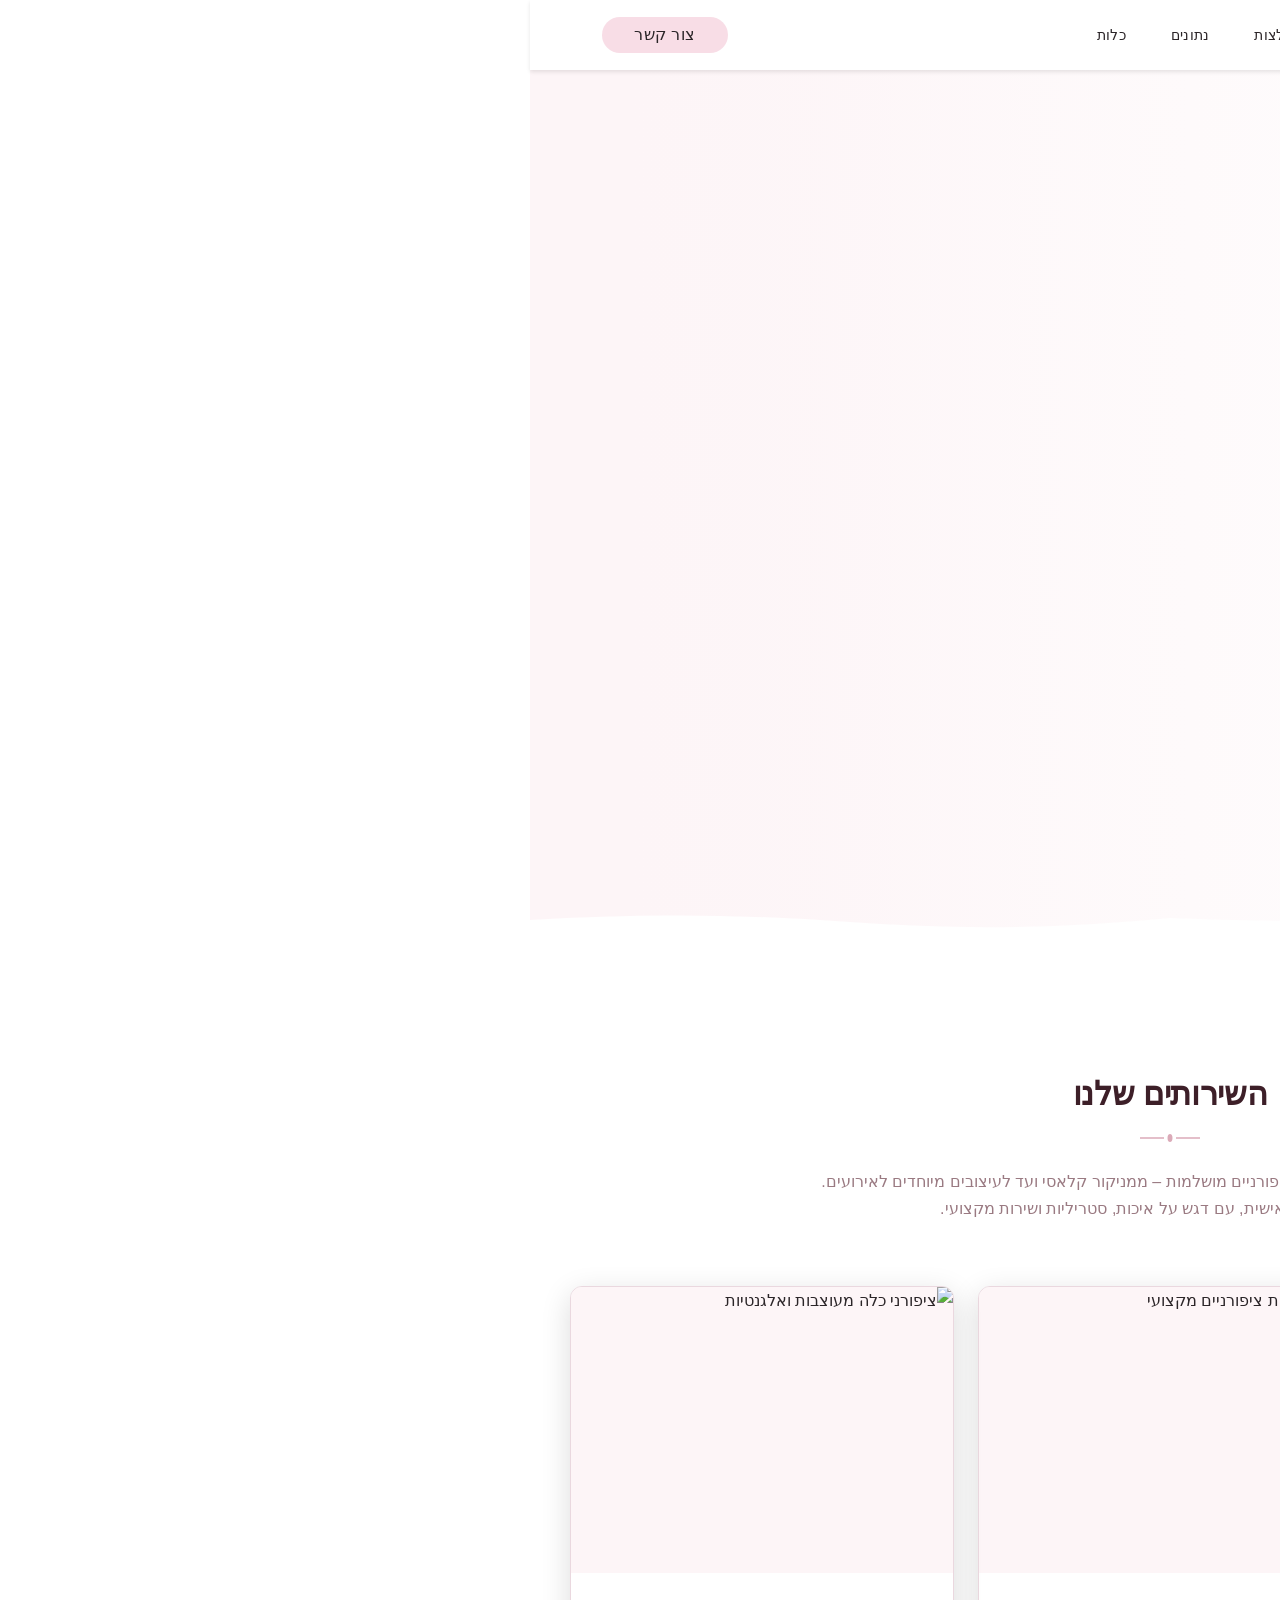
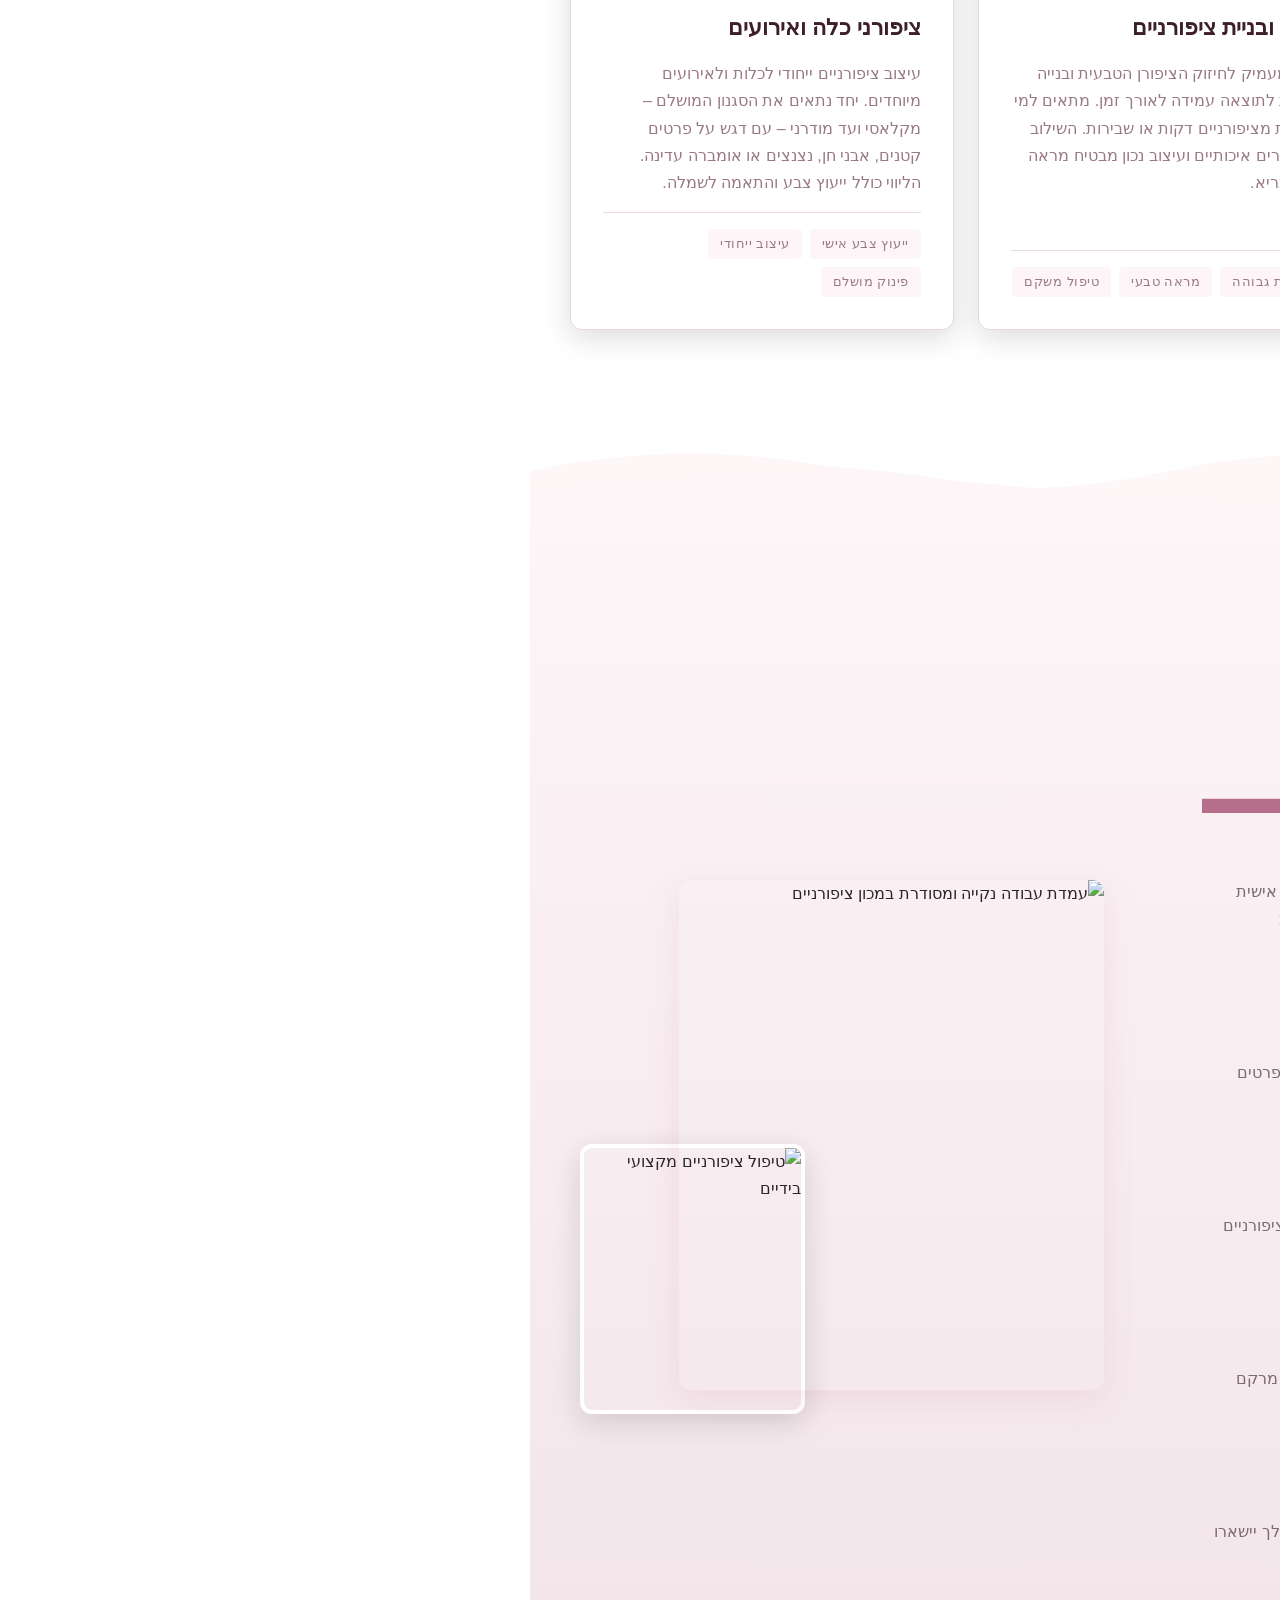
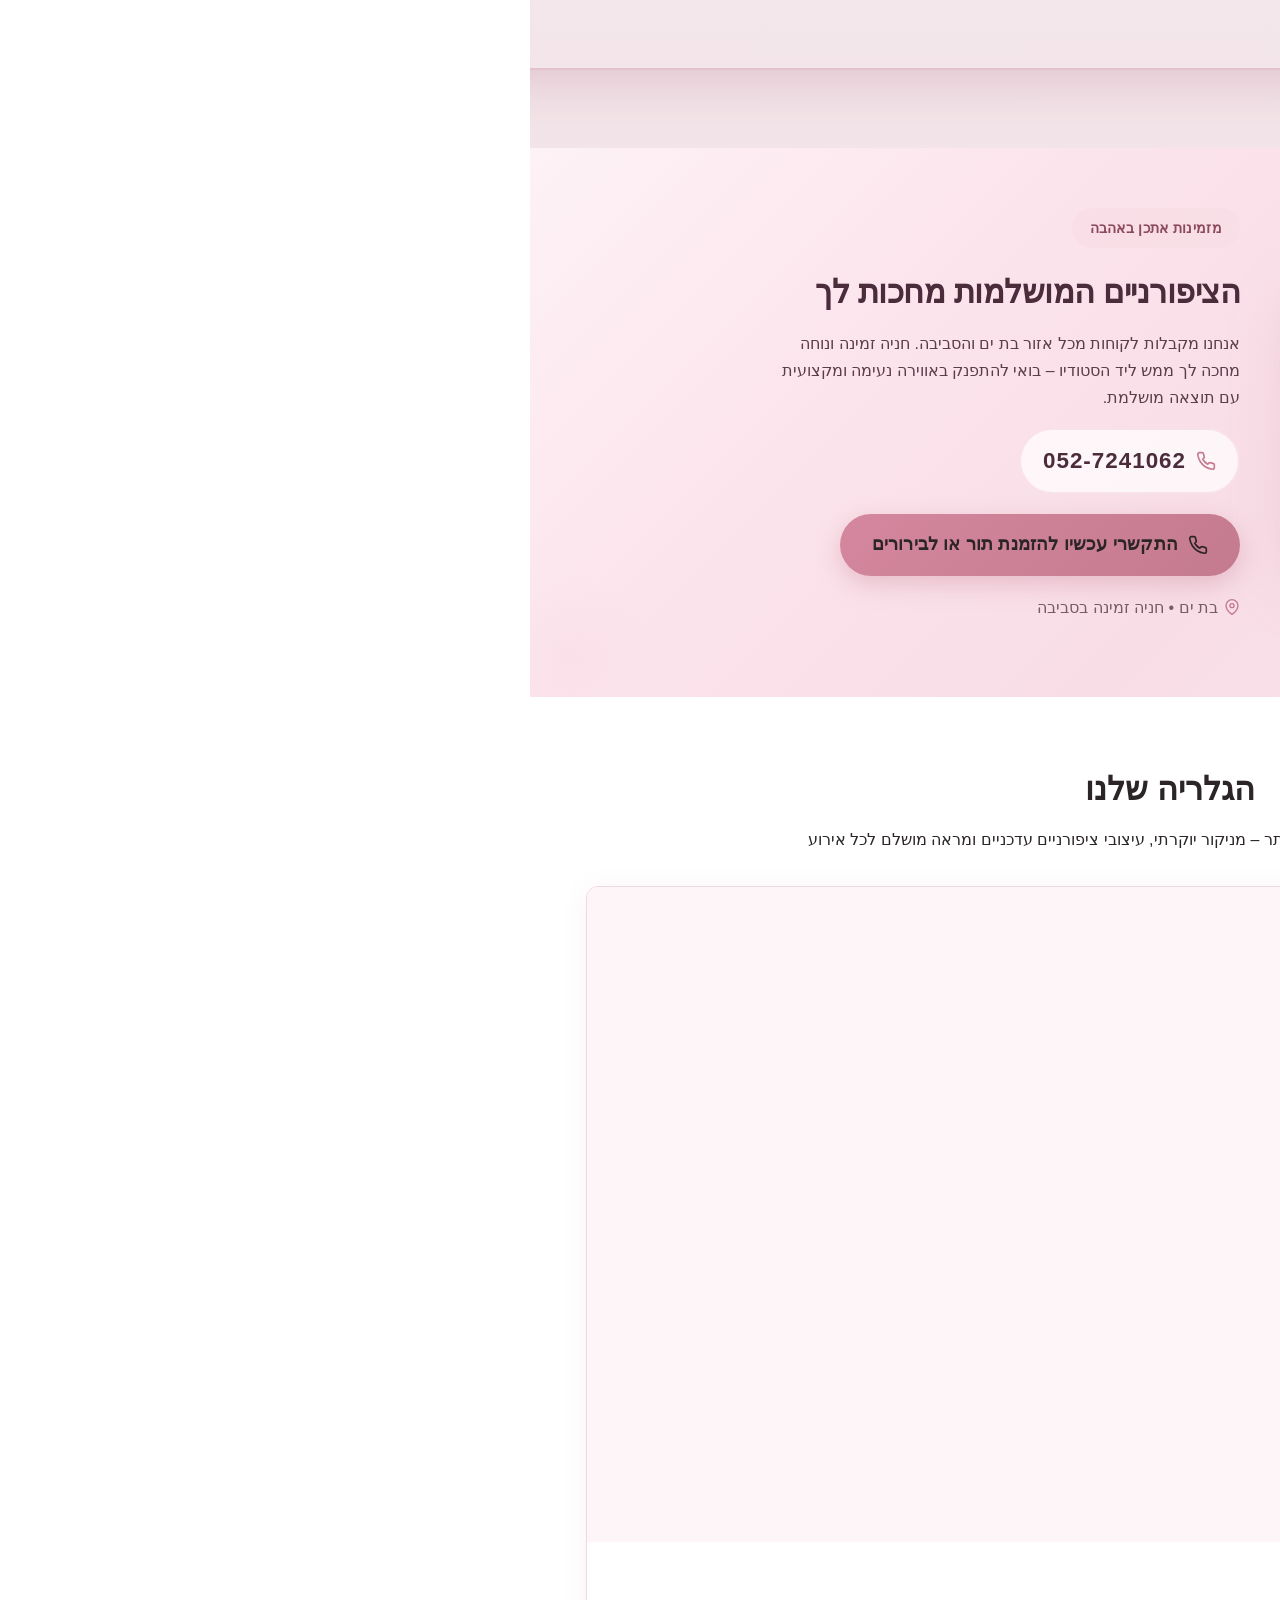
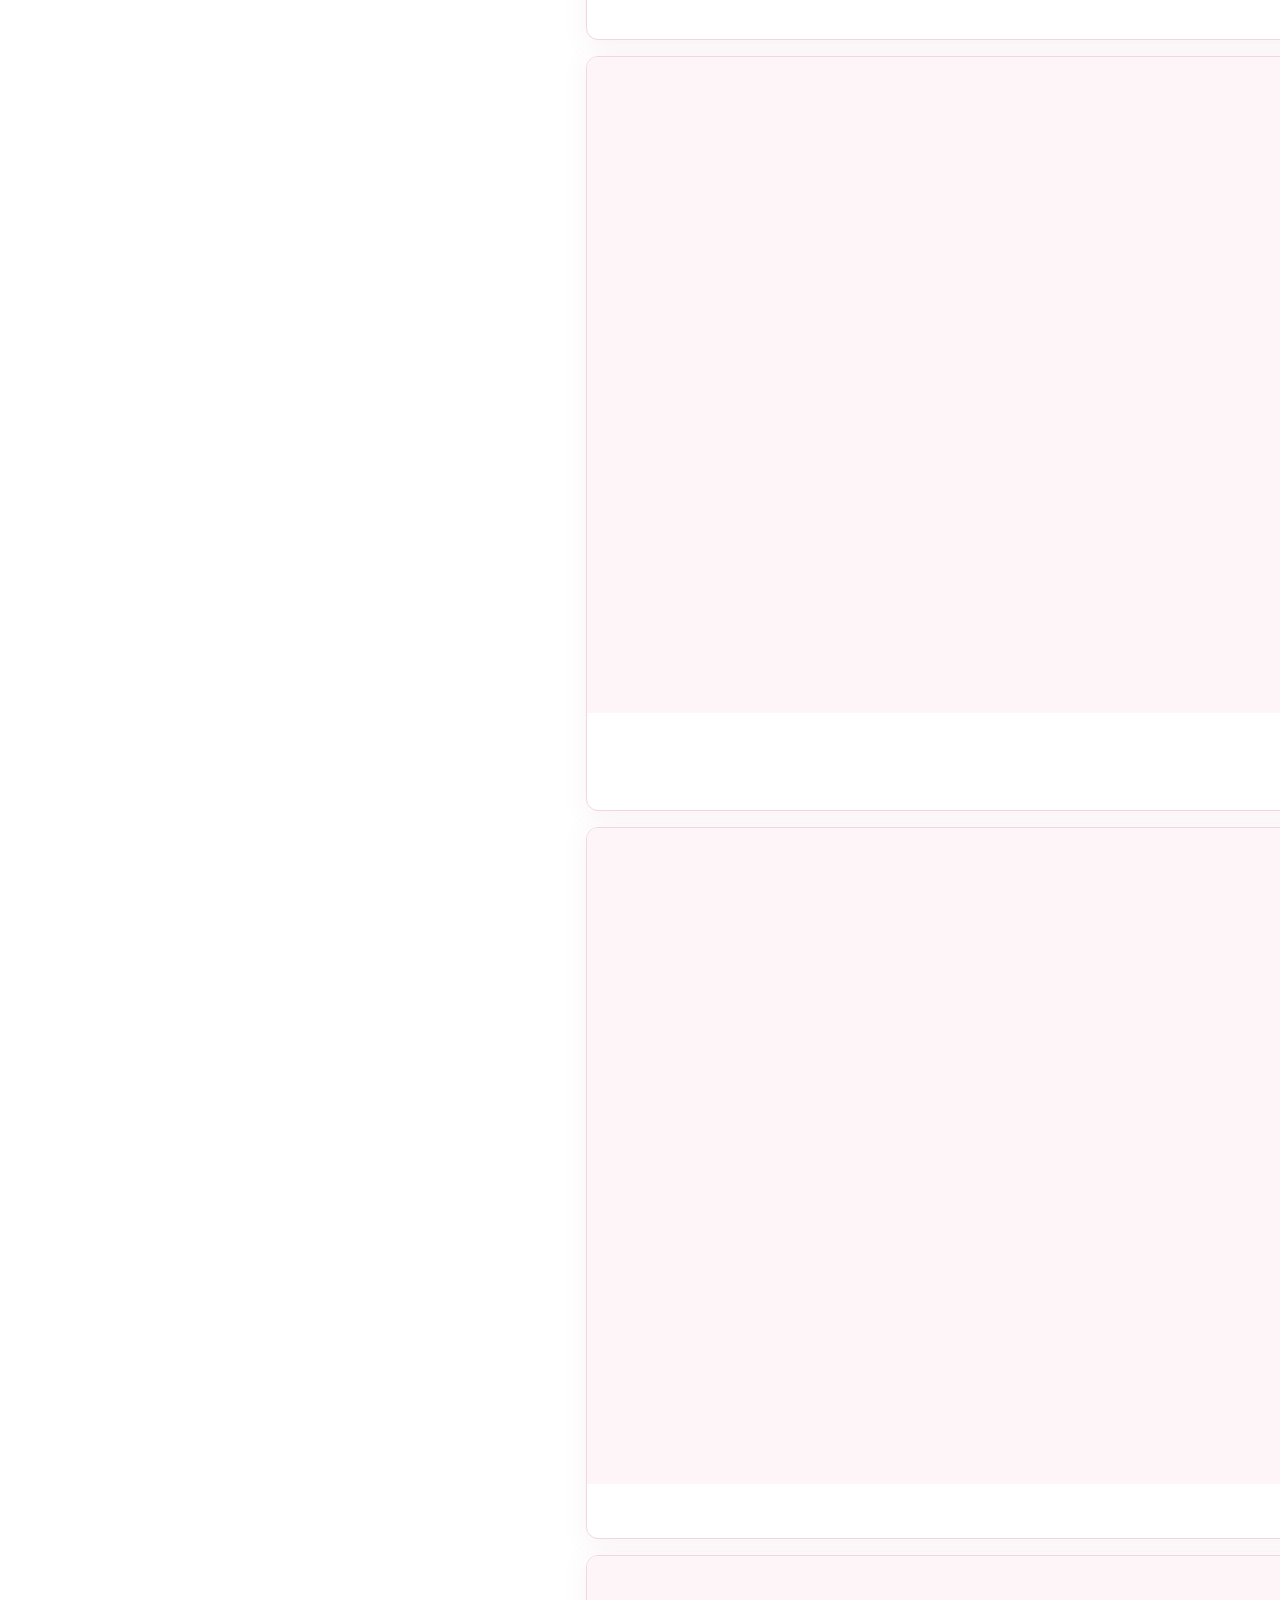
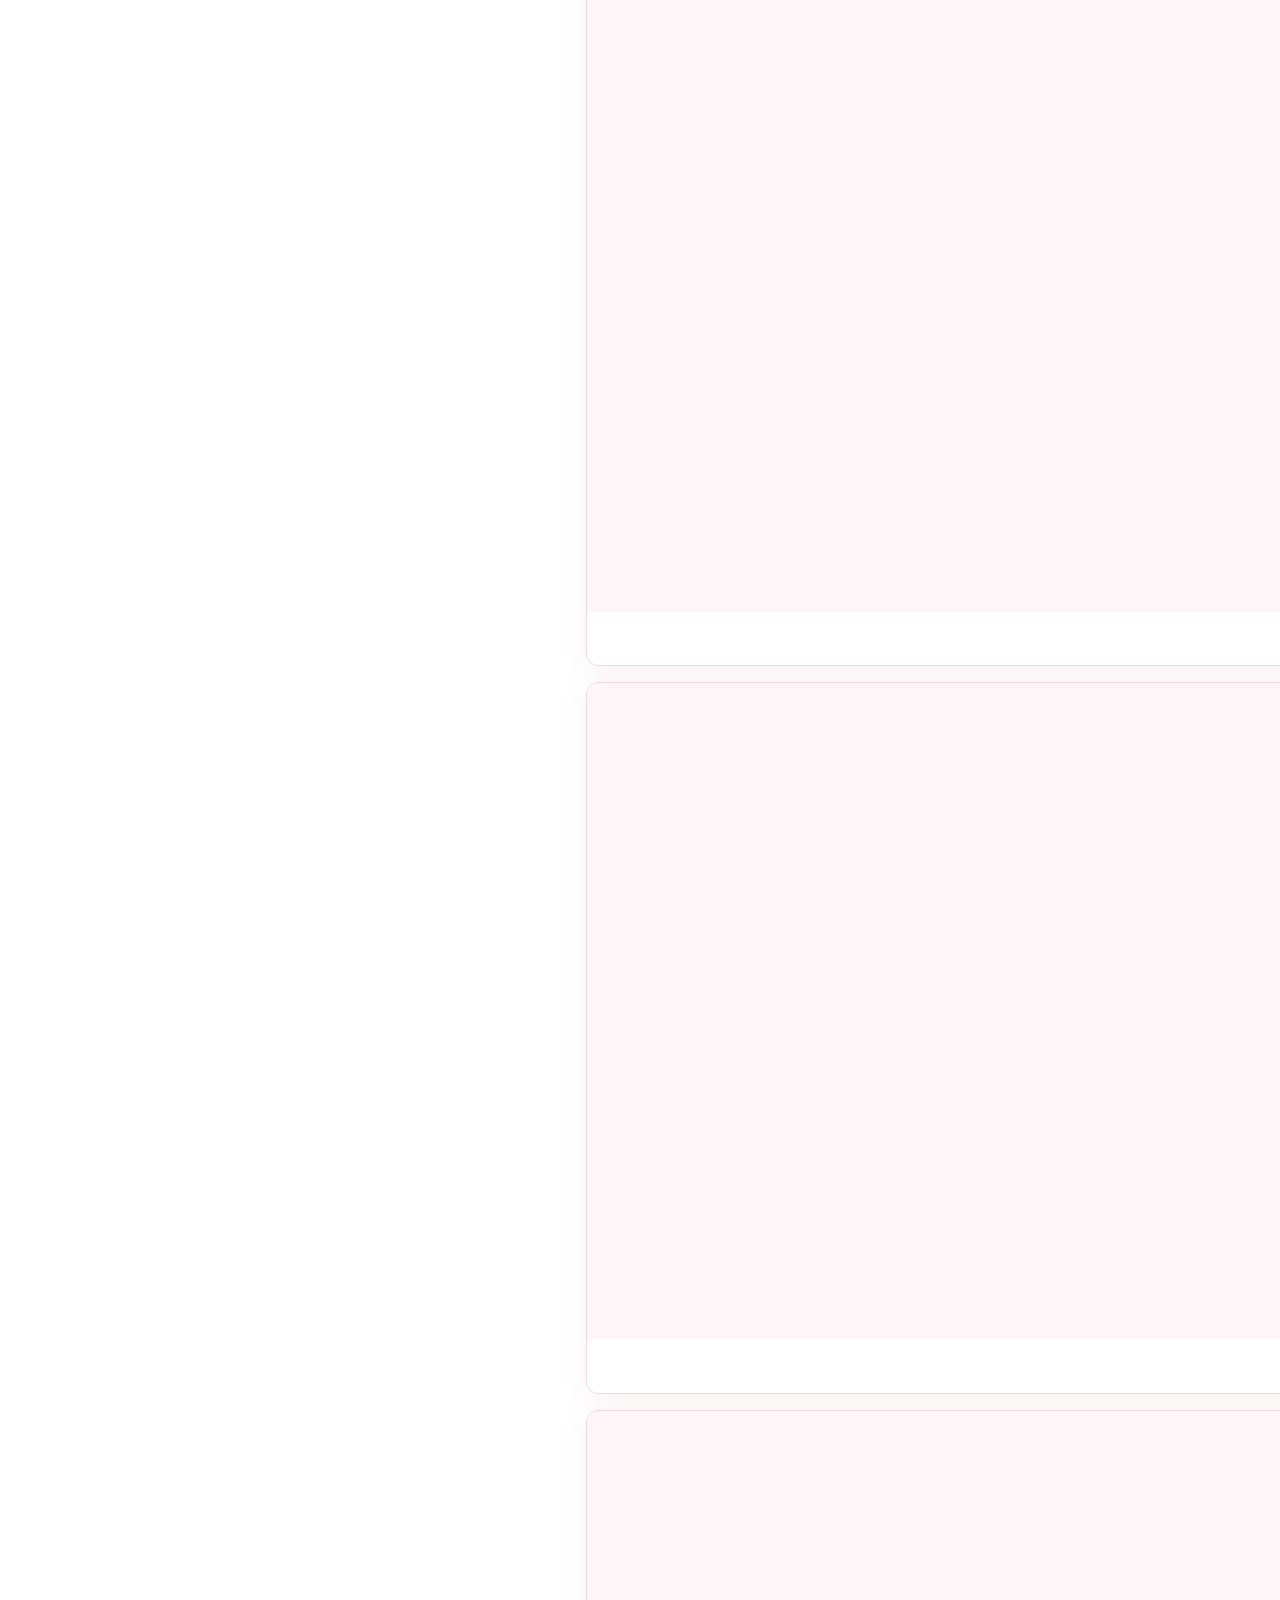
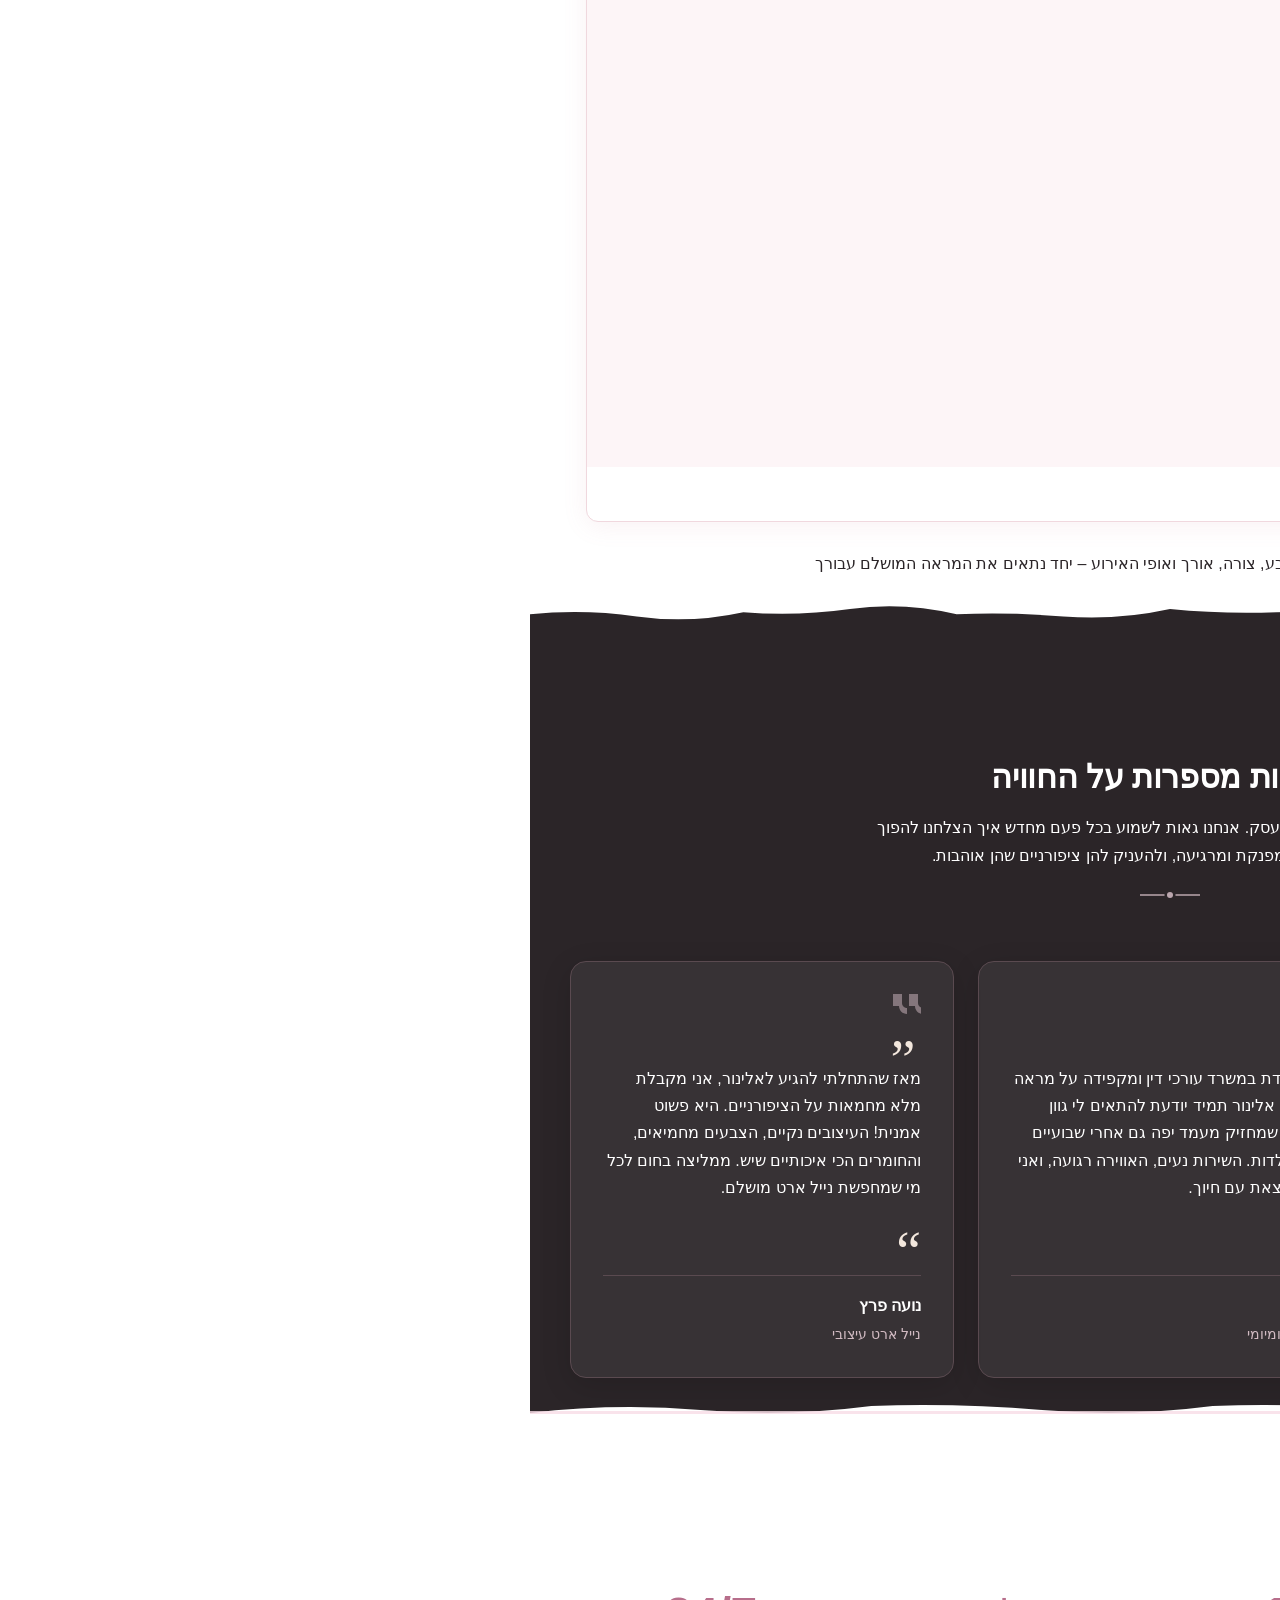
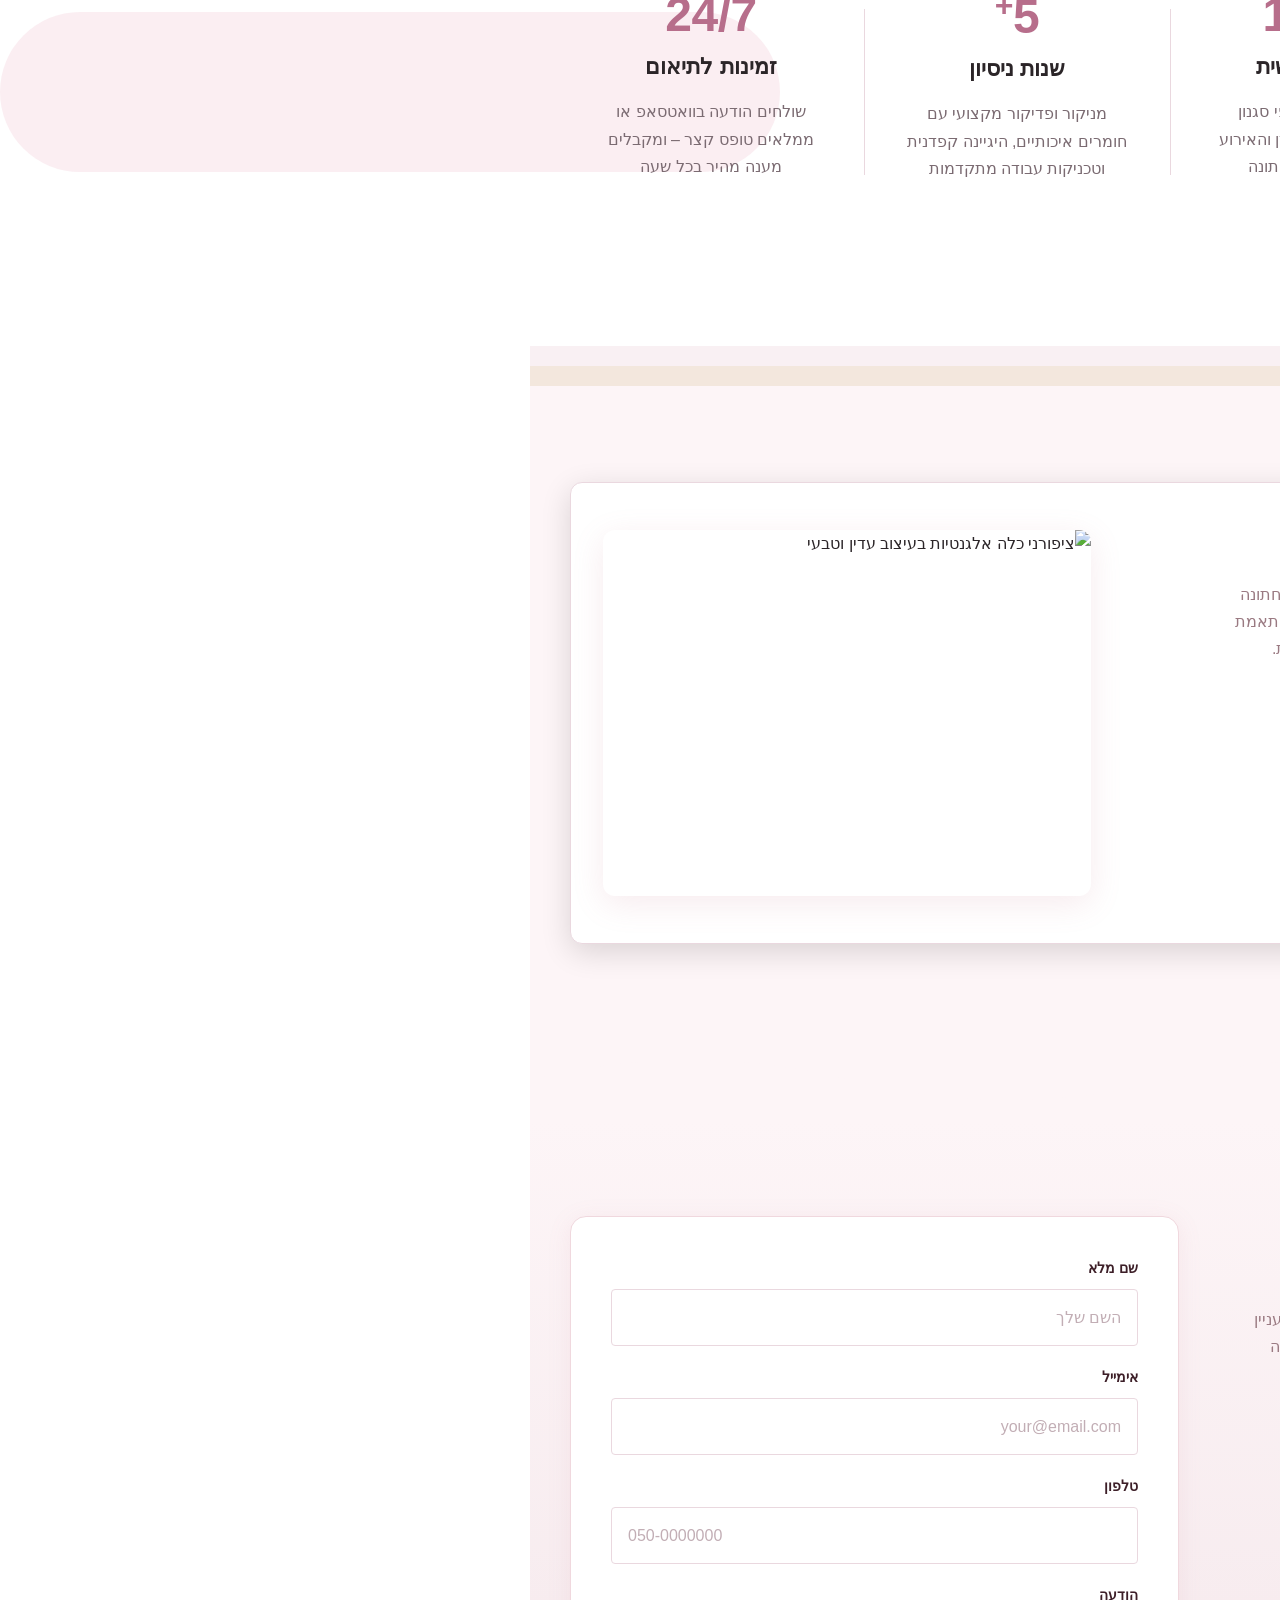
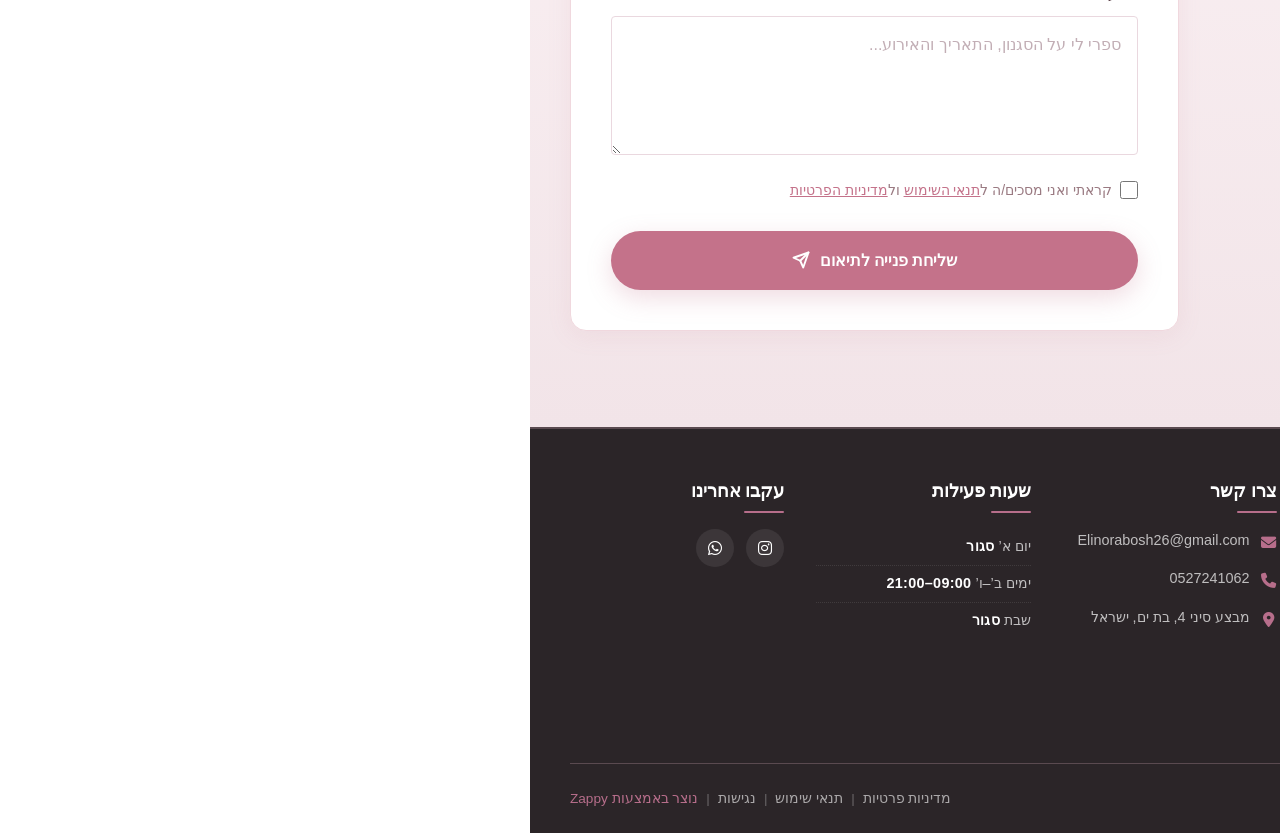
==== commit b42702d8: "Background sync: Progressive GitHub Sync" ====
--- a/public/index.html
+++ b/public/index.html
@@ -1069,9 +1069,9 @@
     </div>
     <div class="cta-content">
       <span class="cta-badge">מזמינות אתכן באהבה</span>
-      <h2 class="cta-heading">הפוך כל מבט ליצירת מופת</h2>
+      <h2 class="cta-heading">הציפורניים המושלמות מחכות לך</h2>
       <p class="cta-description">
-        מקבלות לקוחות באזור בת ים – חניה זמינה בסביבה. בואי להתפנק באווירה נעימה ומקצועית עם תוצאה מושלמת.
+        אנחנו מקבלות לקוחות מכל אזור בת ים והסביבה. חניה זמינה ונוחה מחכה לך ממש ליד הסטודיו – בואי להתפנק באווירה נעימה ומקצועית עם תוצאה מושלמת.
       </p>
       <div class="cta-phone-wrapper">
         <a href="tel:0527241062" class="cta-phone-link" aria-label="התקשרי עכשיו להזמנת תור: 0527241062">
@@ -1085,7 +1085,7 @@
         <svg class="cta-button-icon" viewBox="0 0 24 24" fill="none" stroke="currentColor" stroke-width="2" stroke-linecap="round" stroke-linejoin="round" aria-hidden="true">
           <path d="M22 16.92v3a2 2 0 0 1-2.18 2 19.79 19.79 0 0 1-8.63-3.07 19.5 19.5 0 0 1-6-6 19.79 19.79 0 0 1-3.07-8.67A2 2 0 0 1 4.11 2h3a2 2 0 0 1 2 1.72 12.84 12.84 0 0 0 .7 2.81 2 2 0 0 1-.45 2.11L8.09 9.91a16 16 0 0 0 6 6l1.27-1.27a2 2 0 0 1 2.11-.45 12.84 12.84 0 0 0 2.81.7A2 2 0 0 1 22 16.92z"></path>
         </svg>
-        התקשרי עכשיו לתיאום תור
+        התקשרי עכשיו להזמנת תור או לבירורים
       </a>
       <p class="cta-location">
         <svg class="cta-location-icon" viewBox="0 0 24 24" fill="none" stroke="currentColor" stroke-width="2" stroke-linecap="round" stroke-linejoin="round" aria-hidden="true">
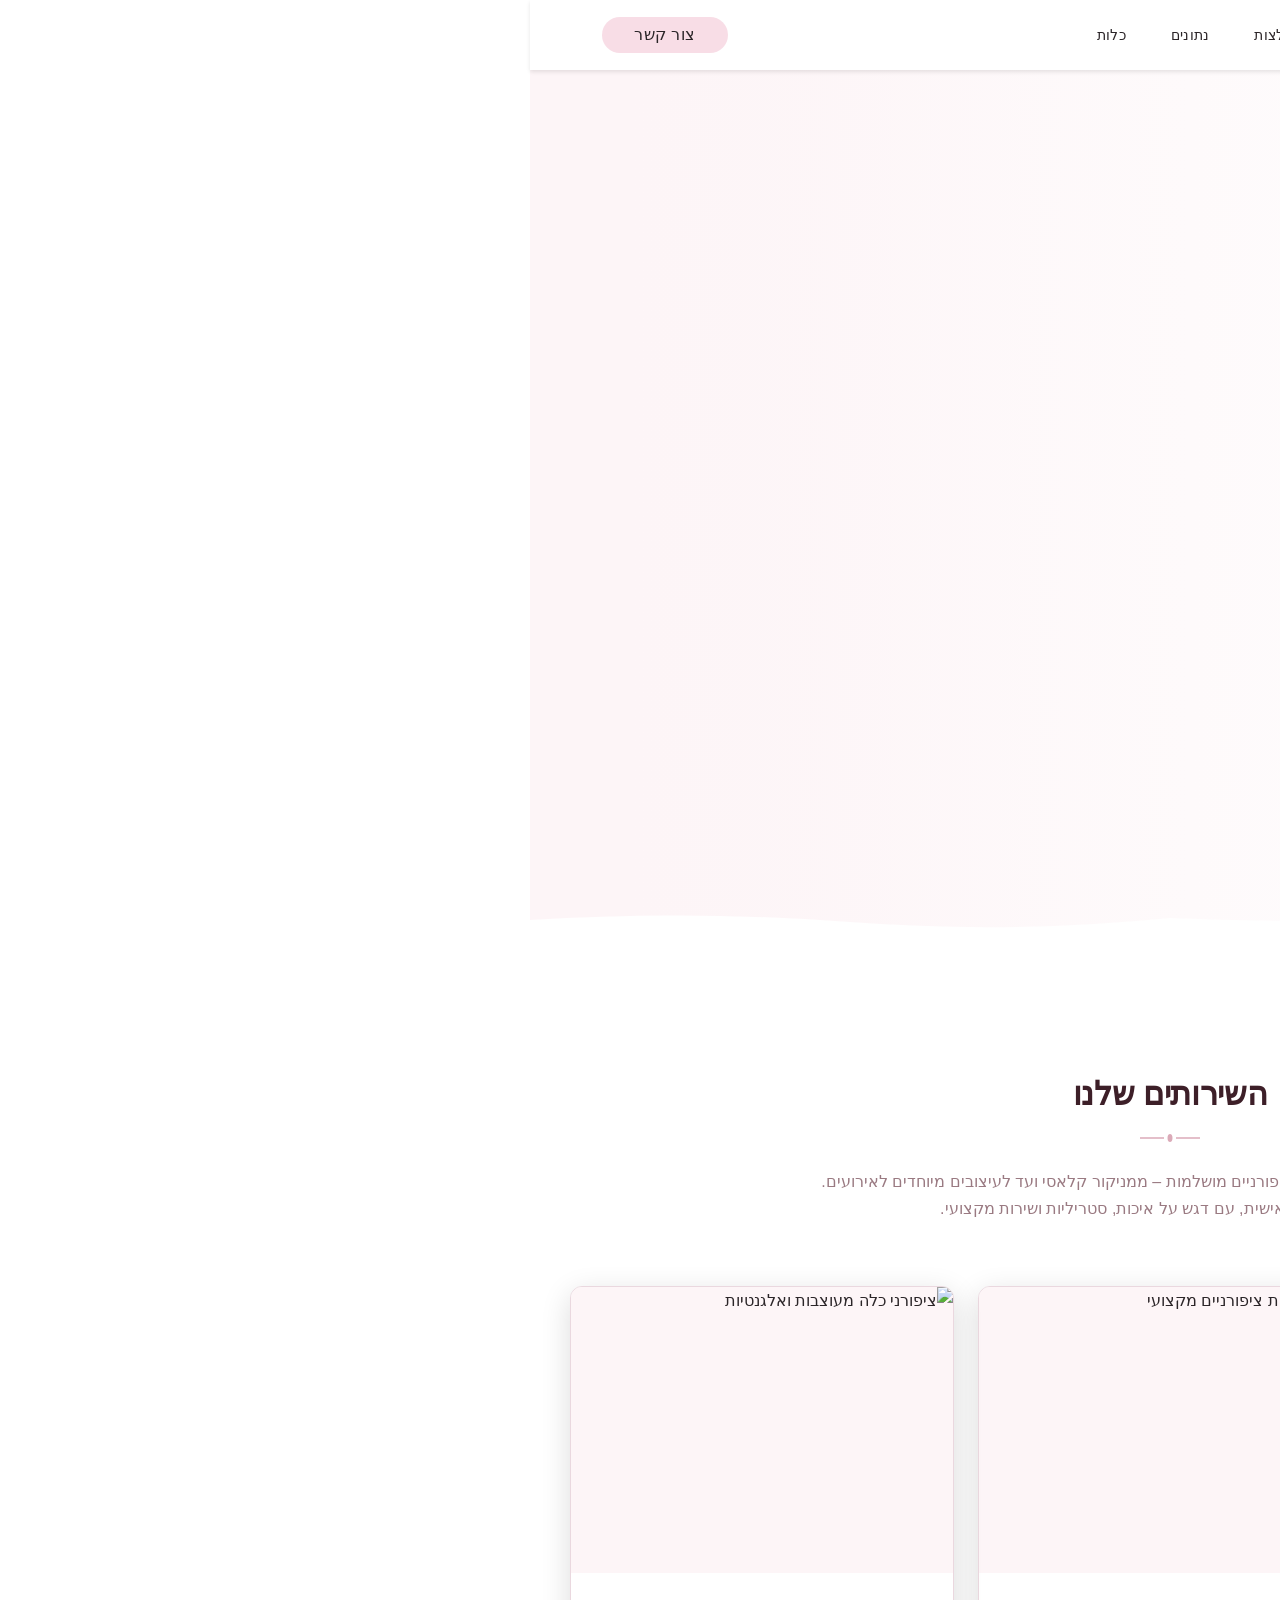
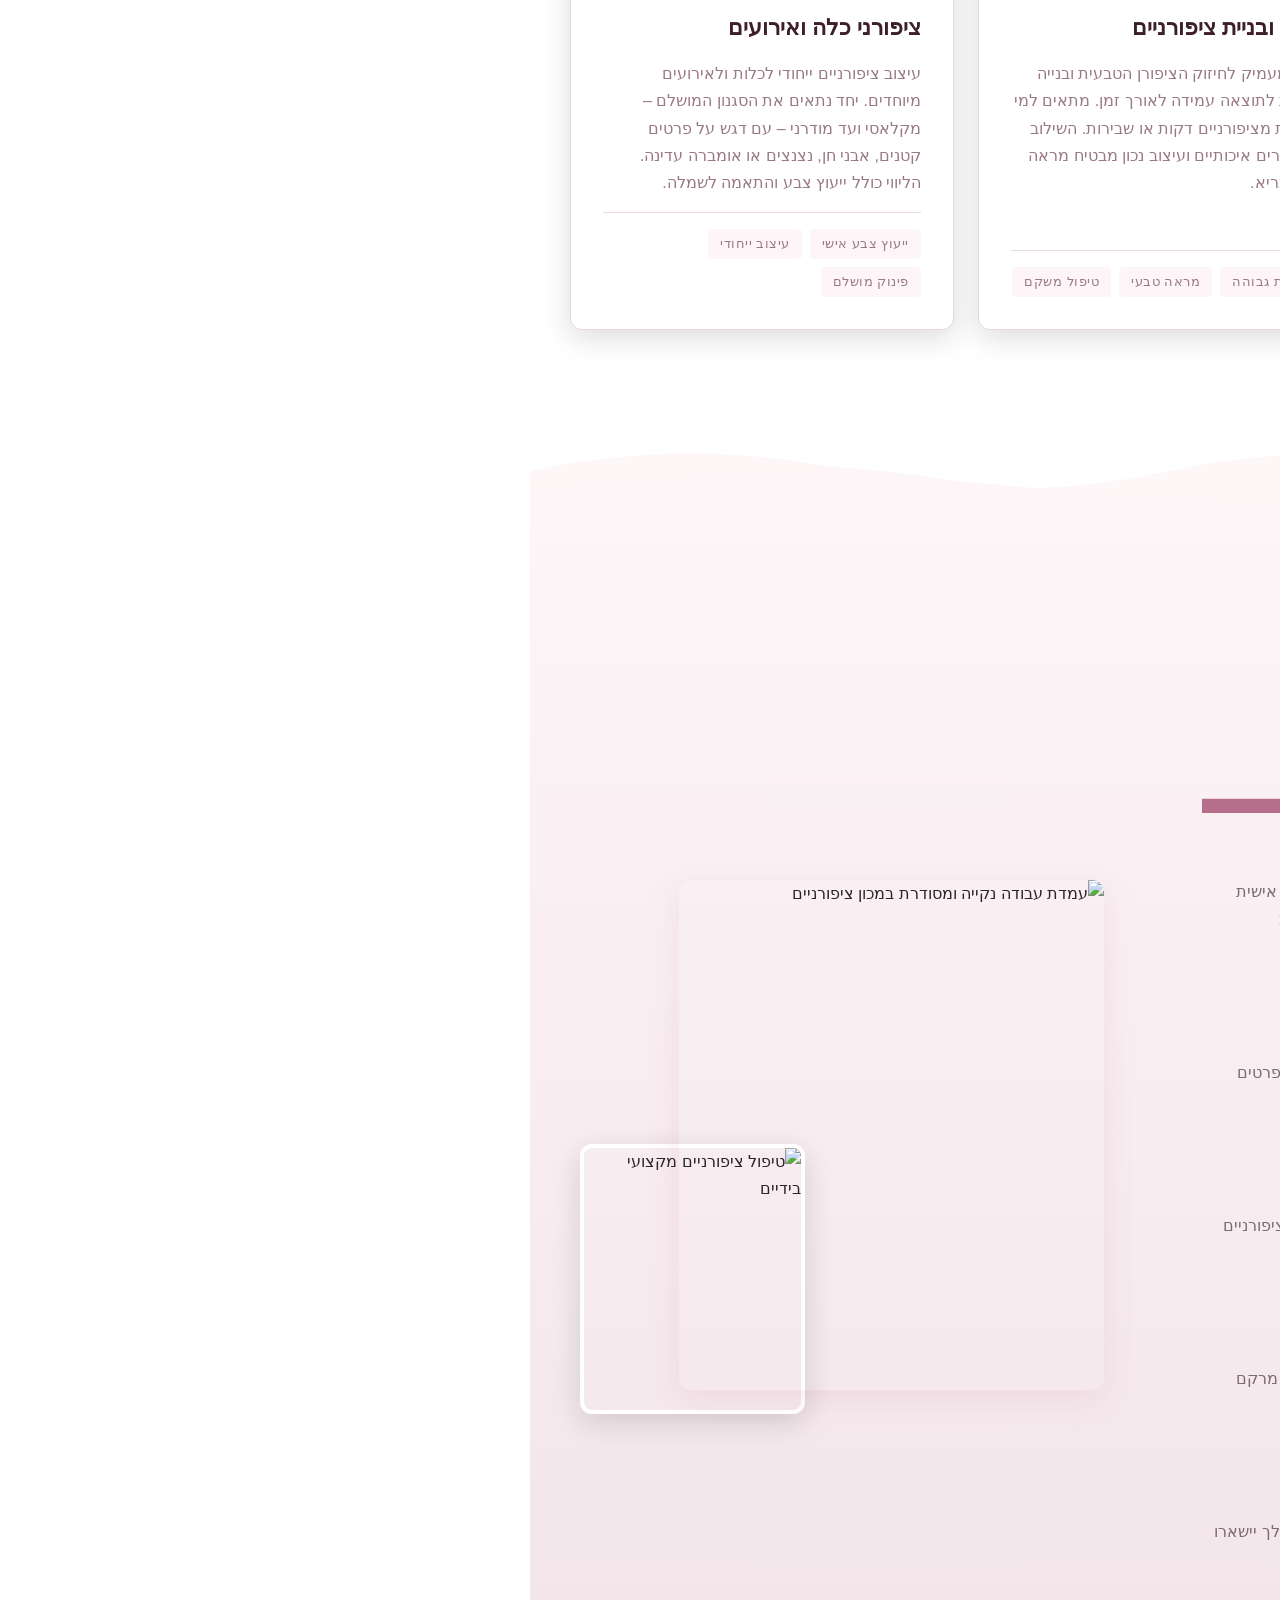
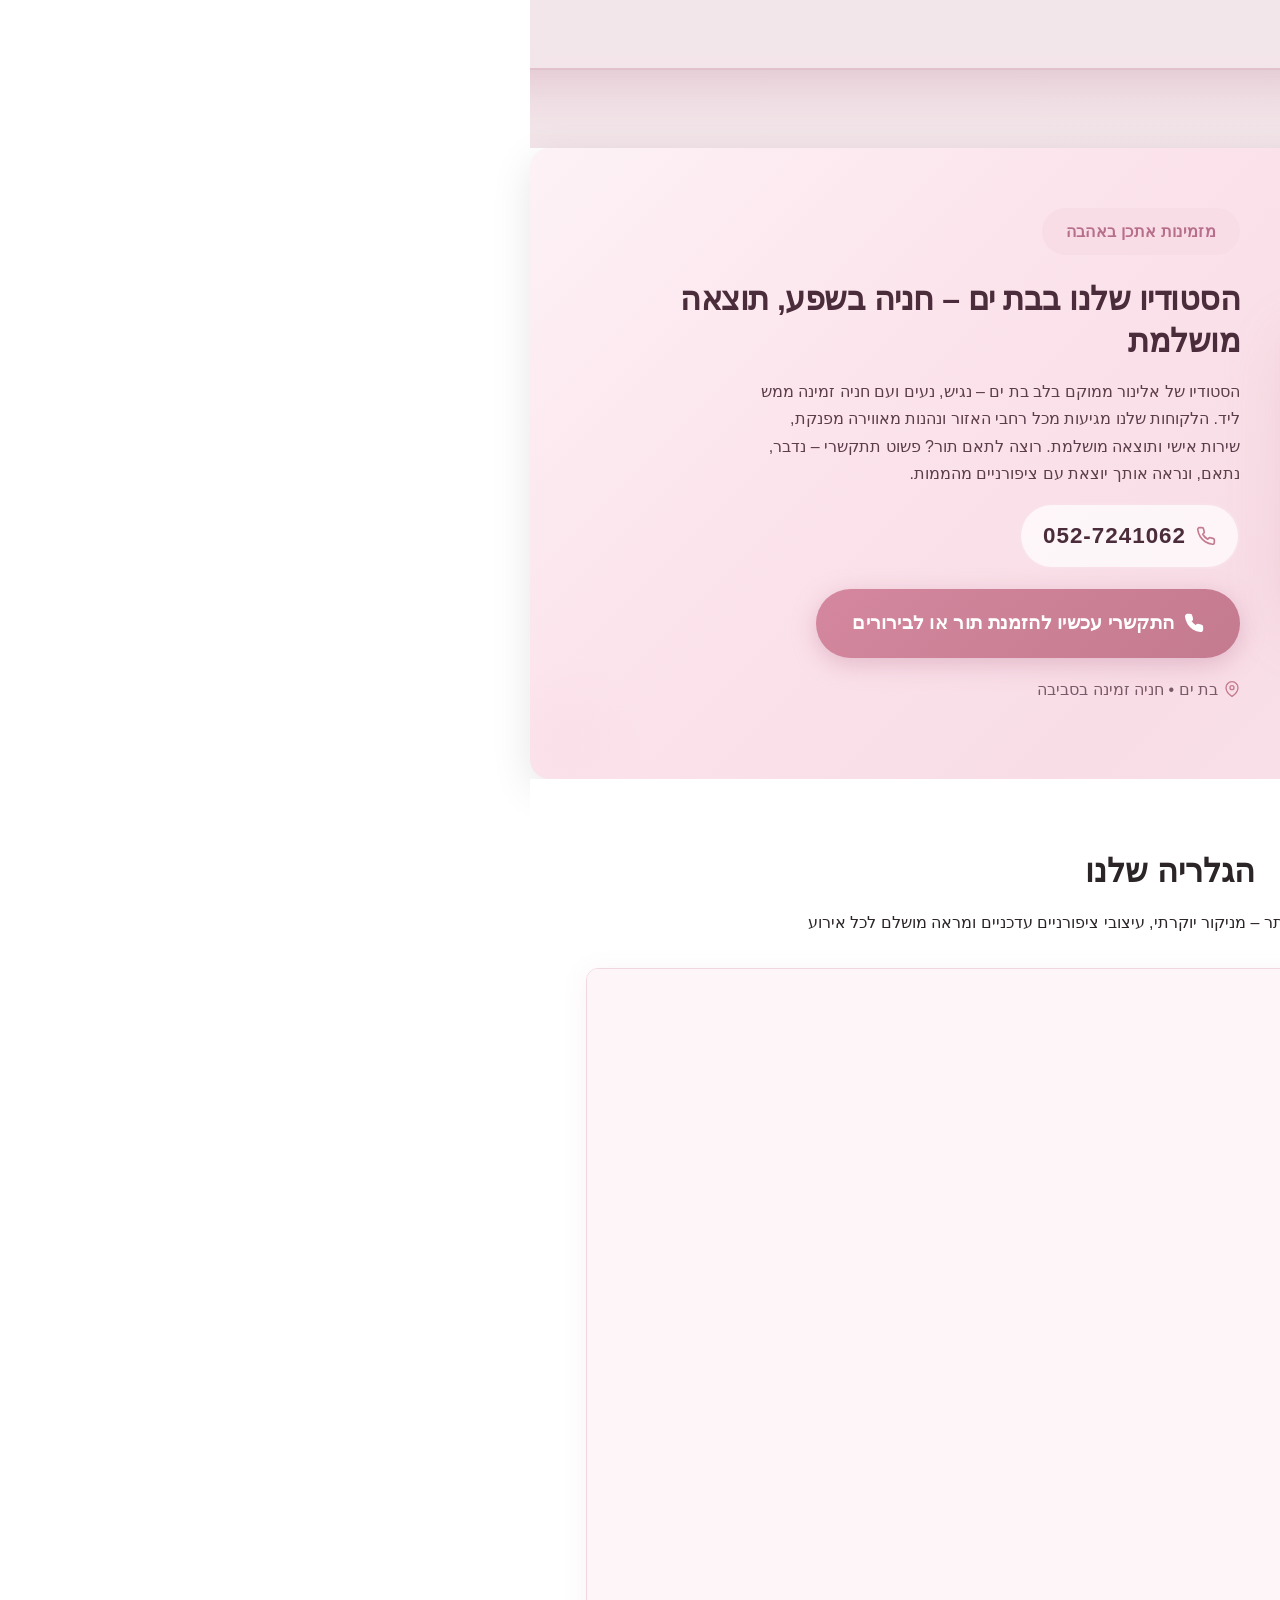
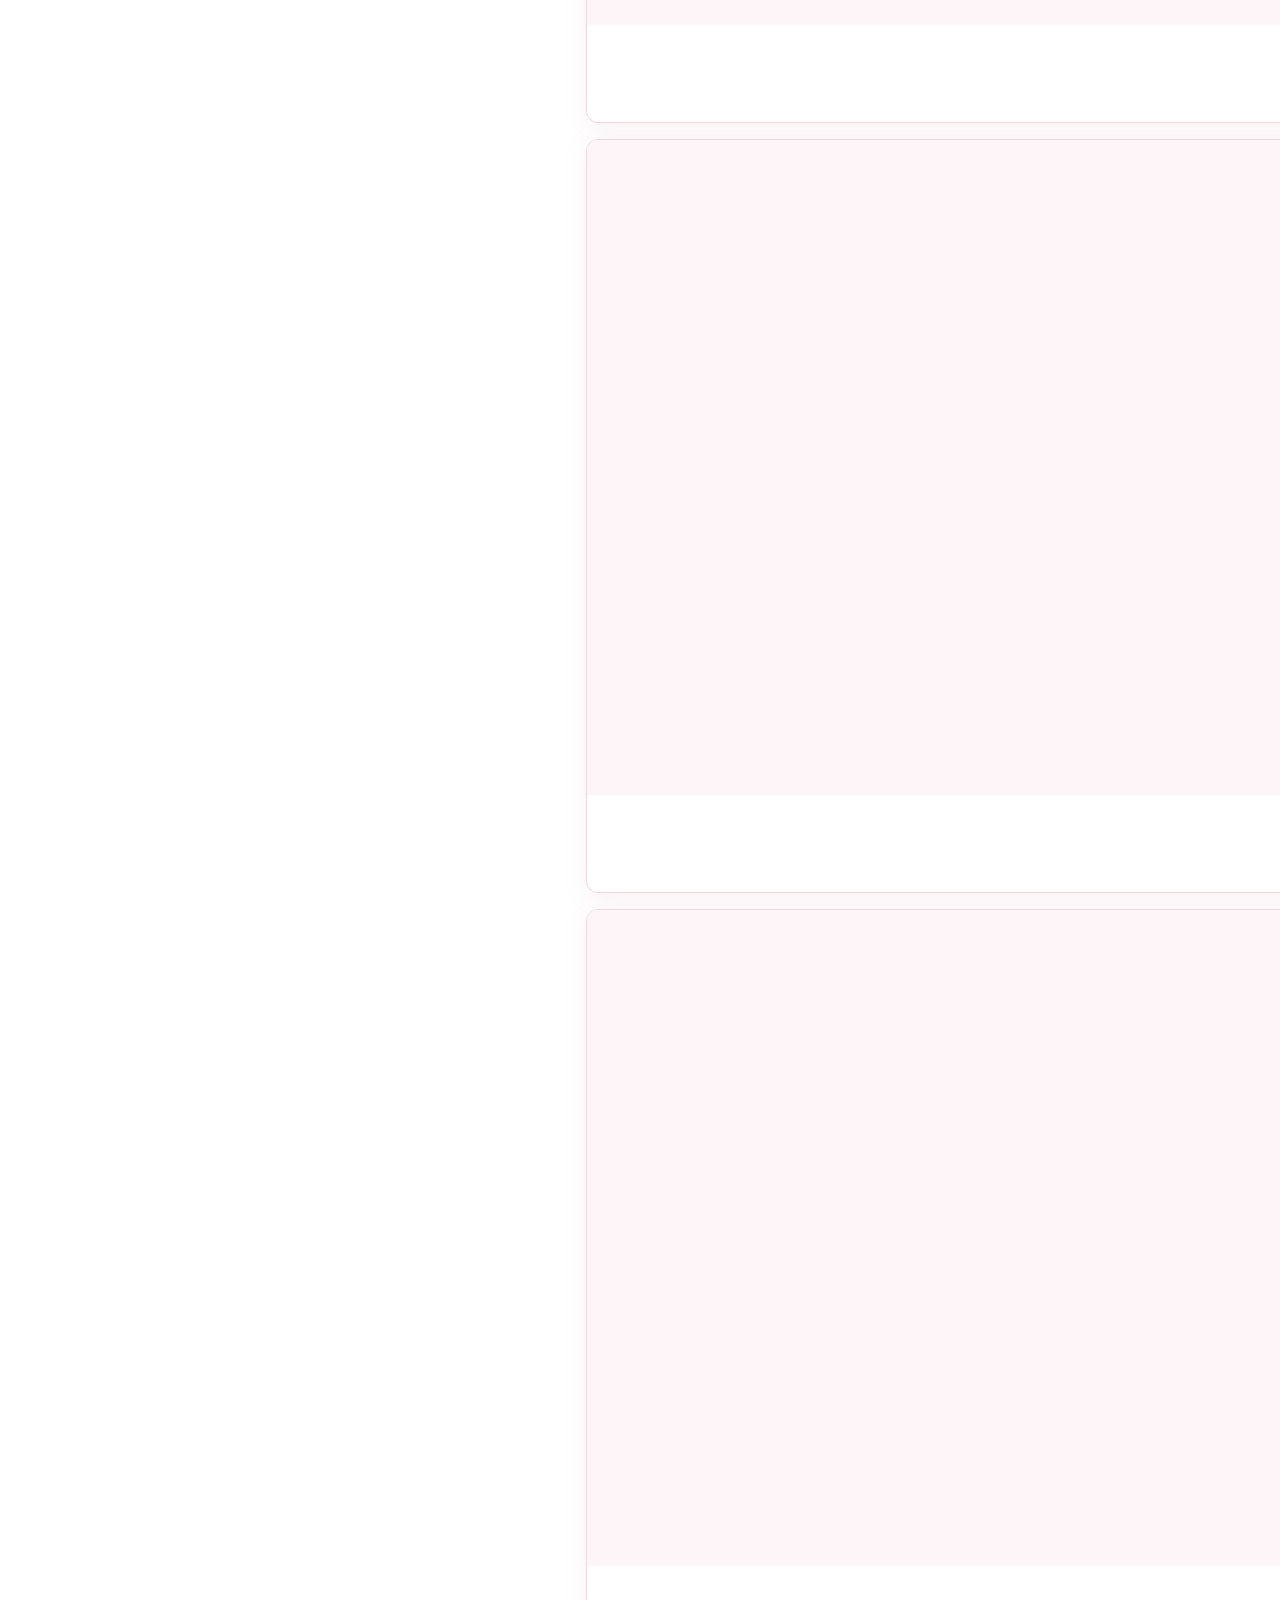
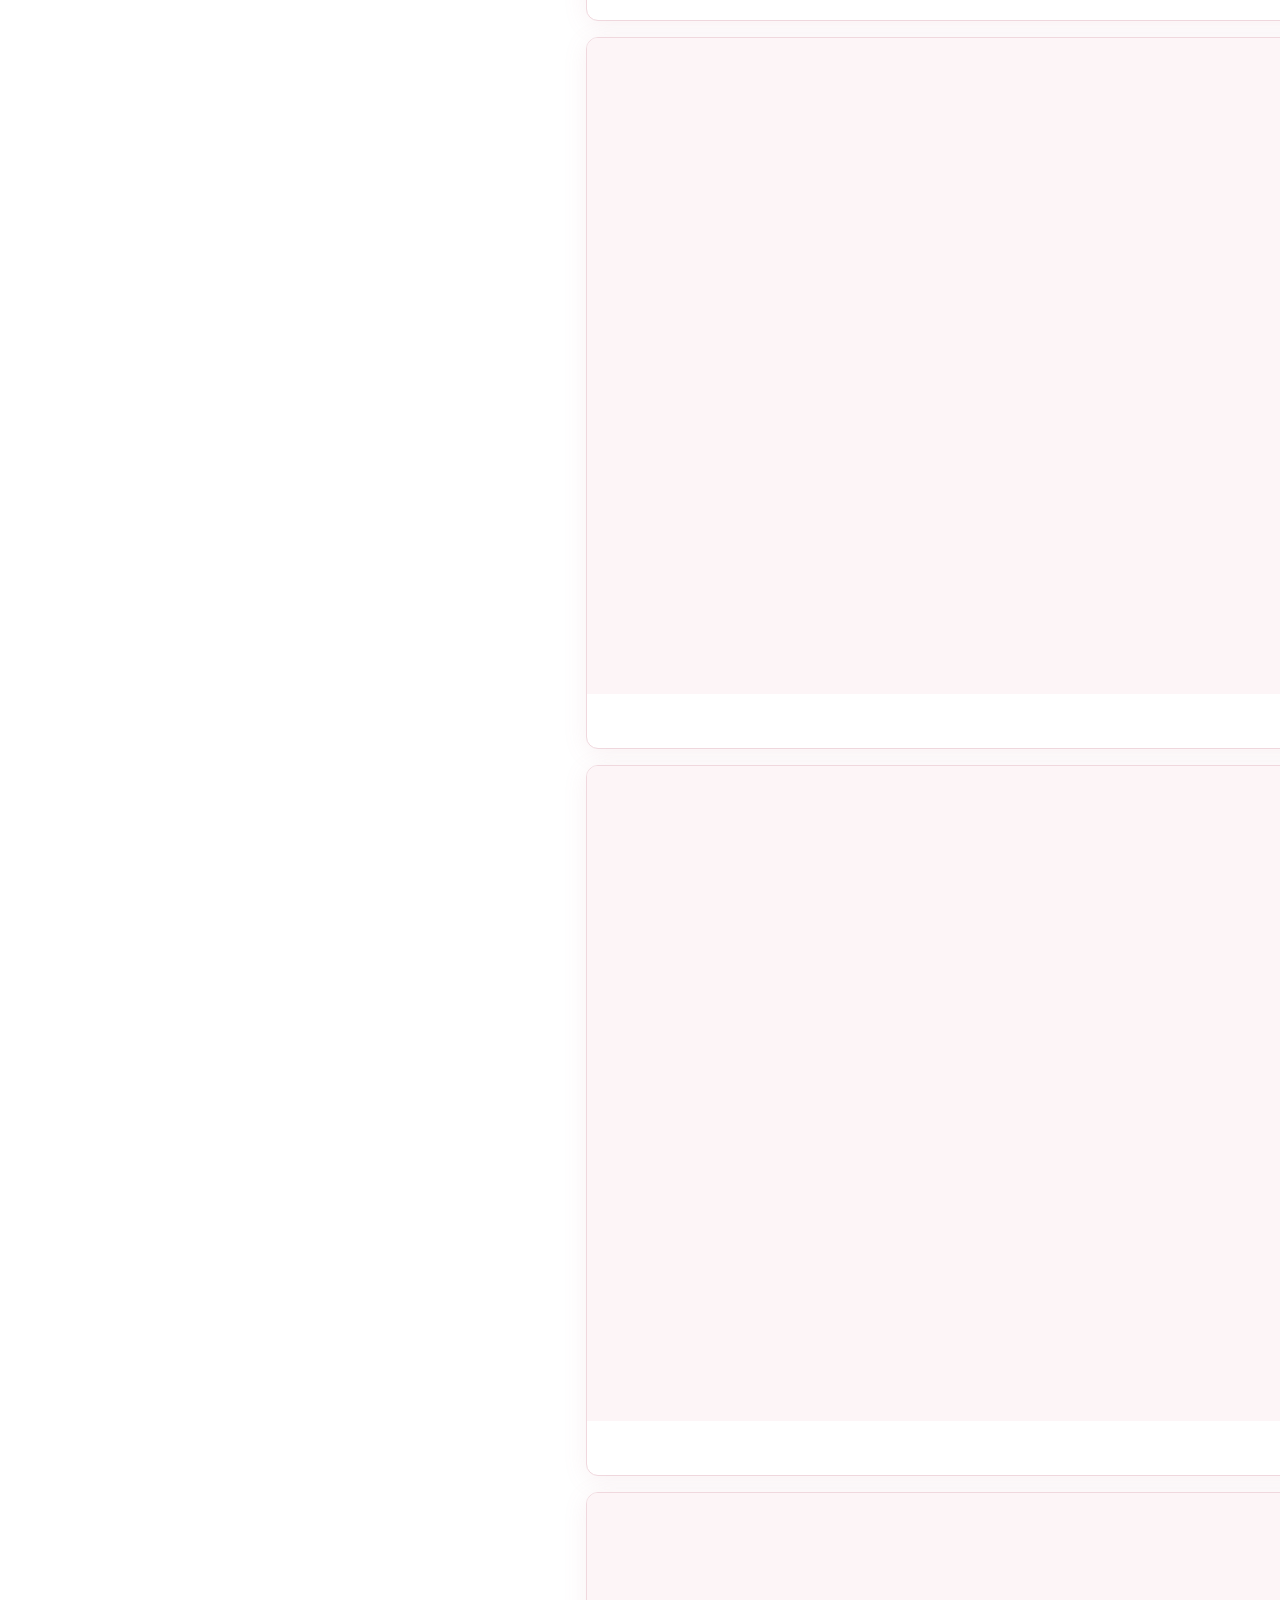
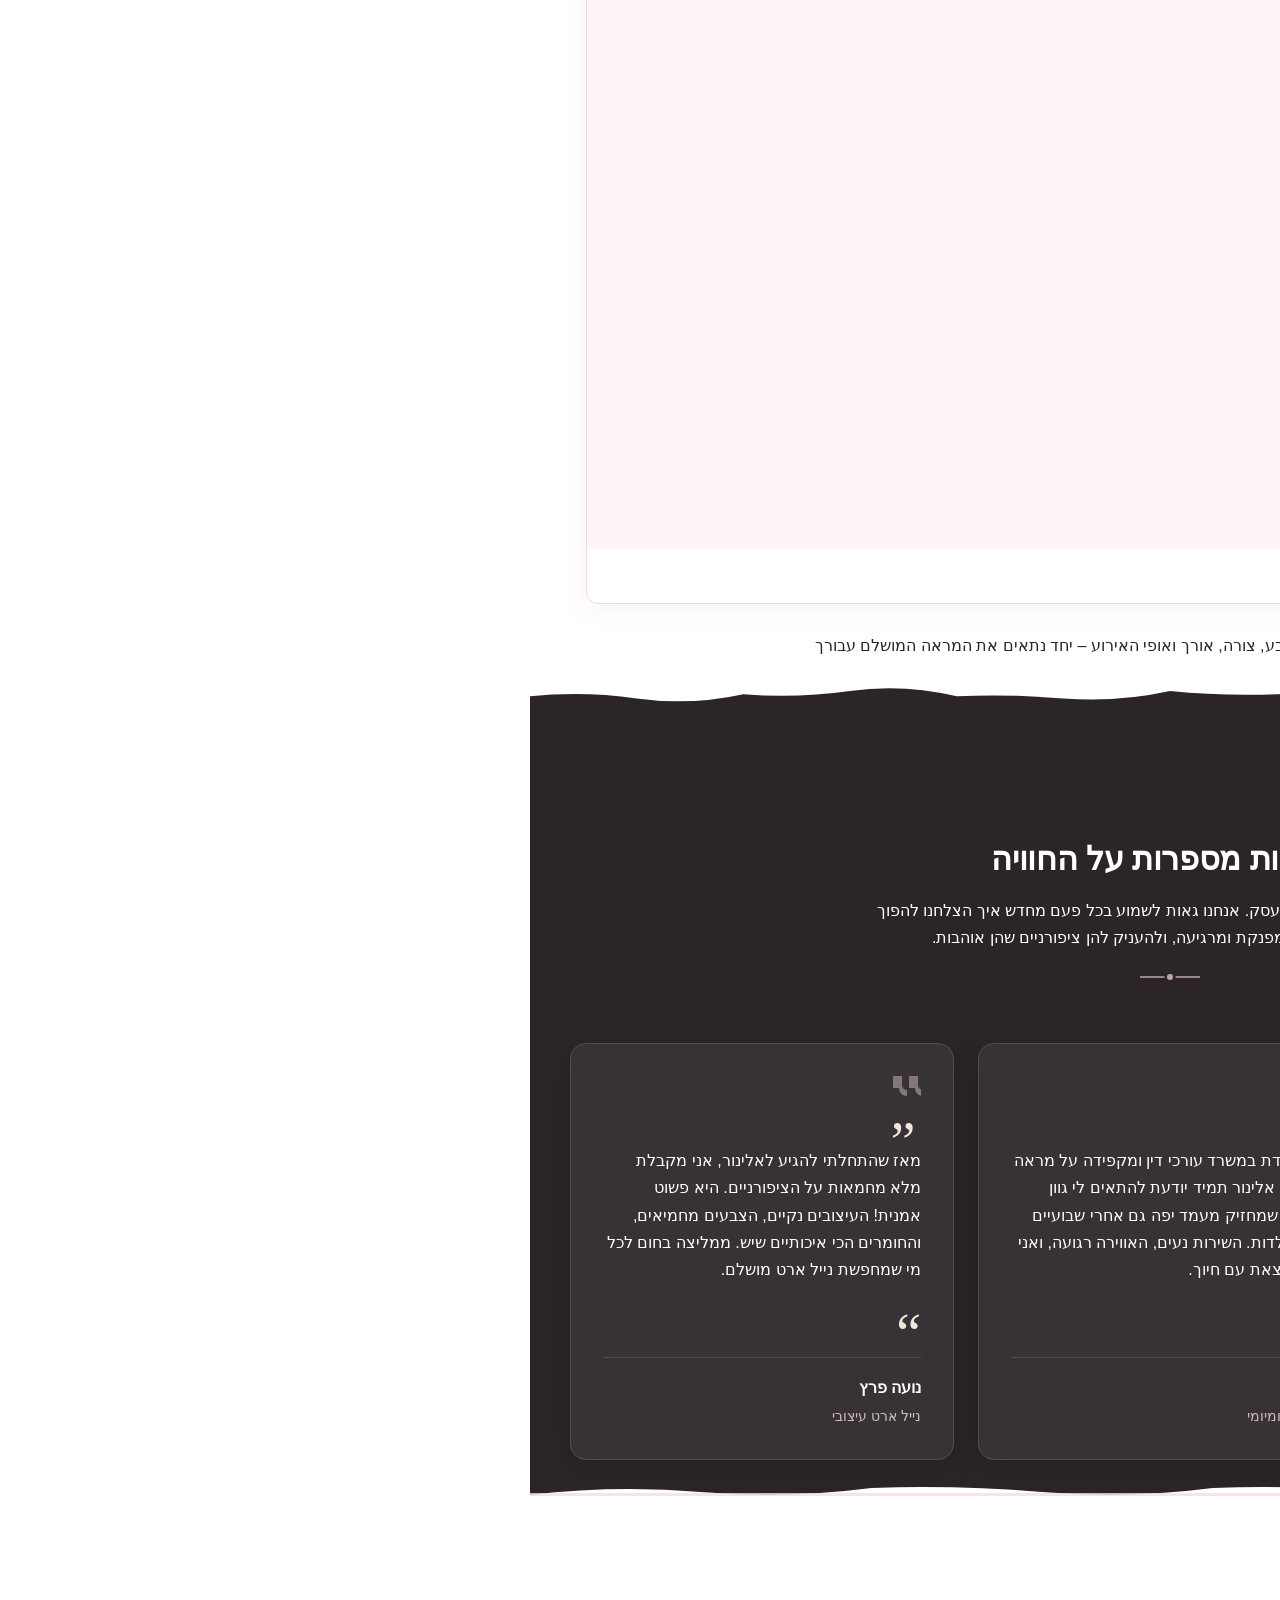
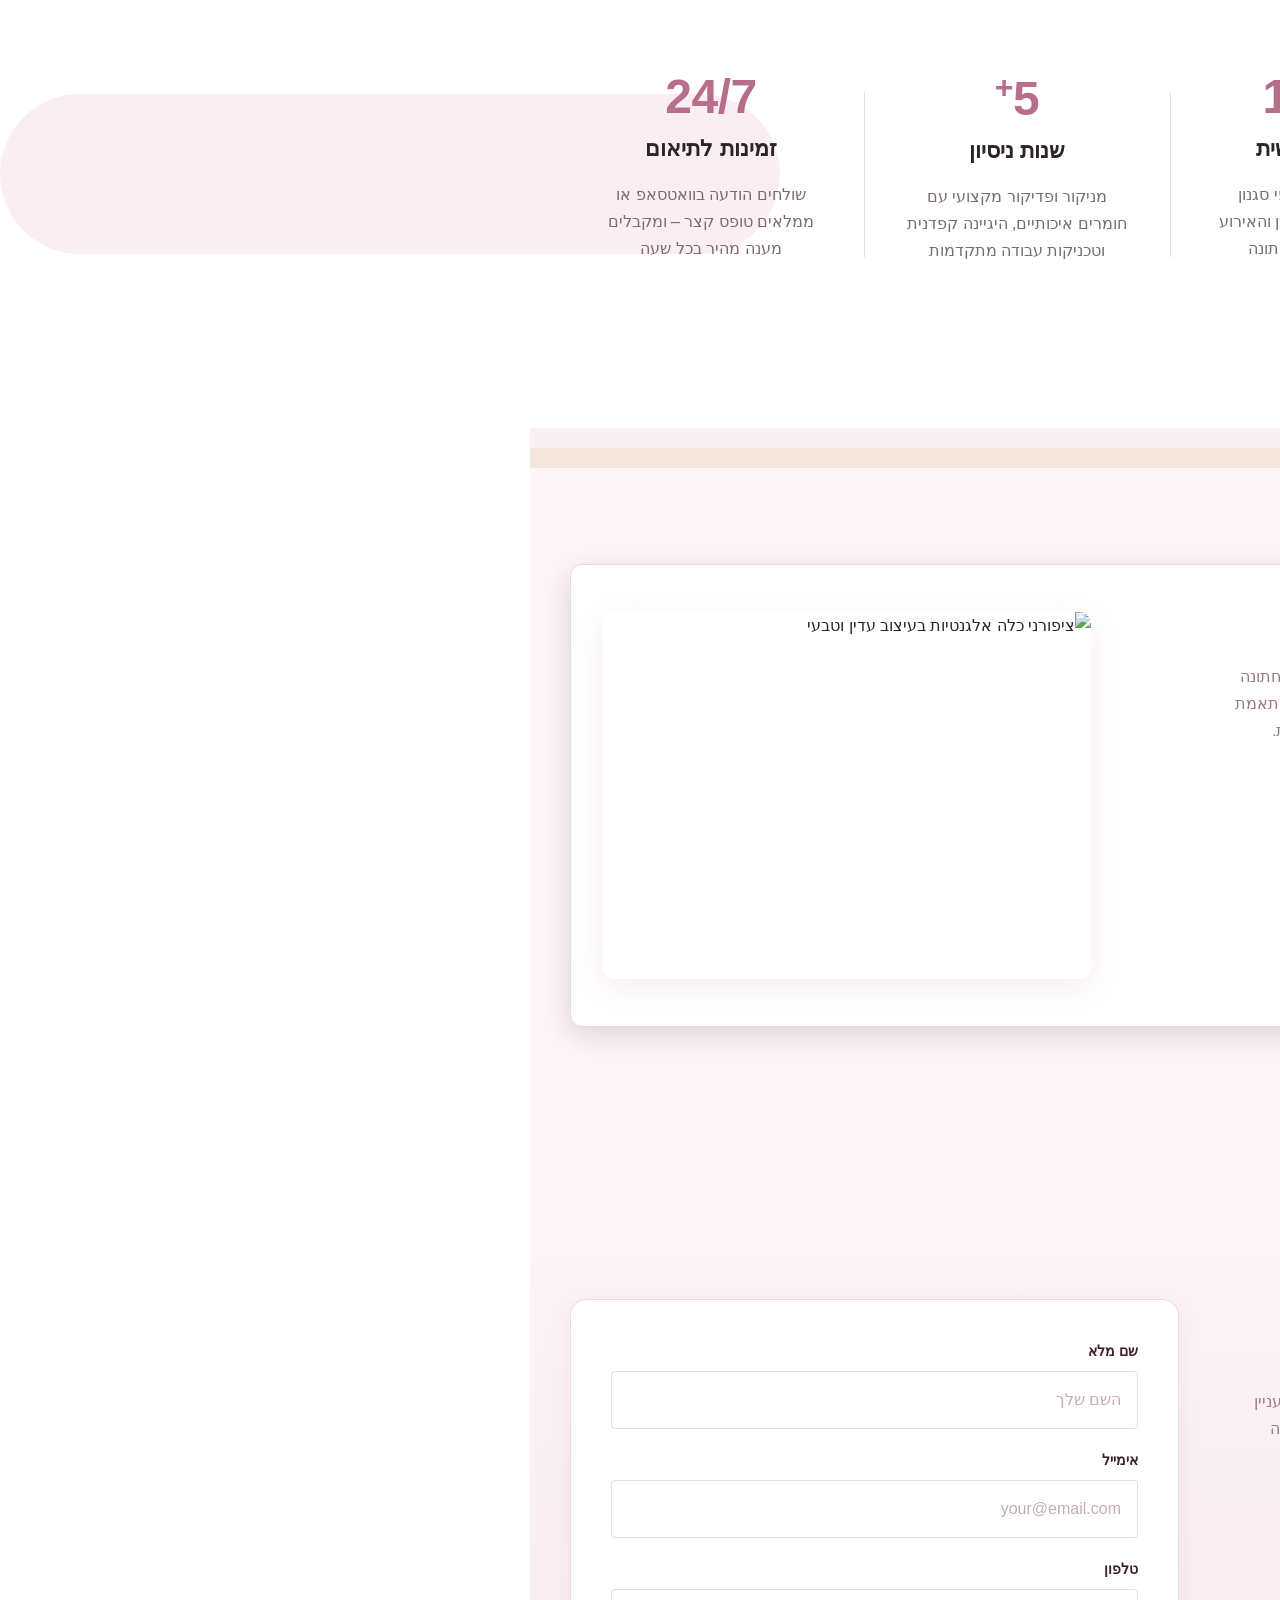
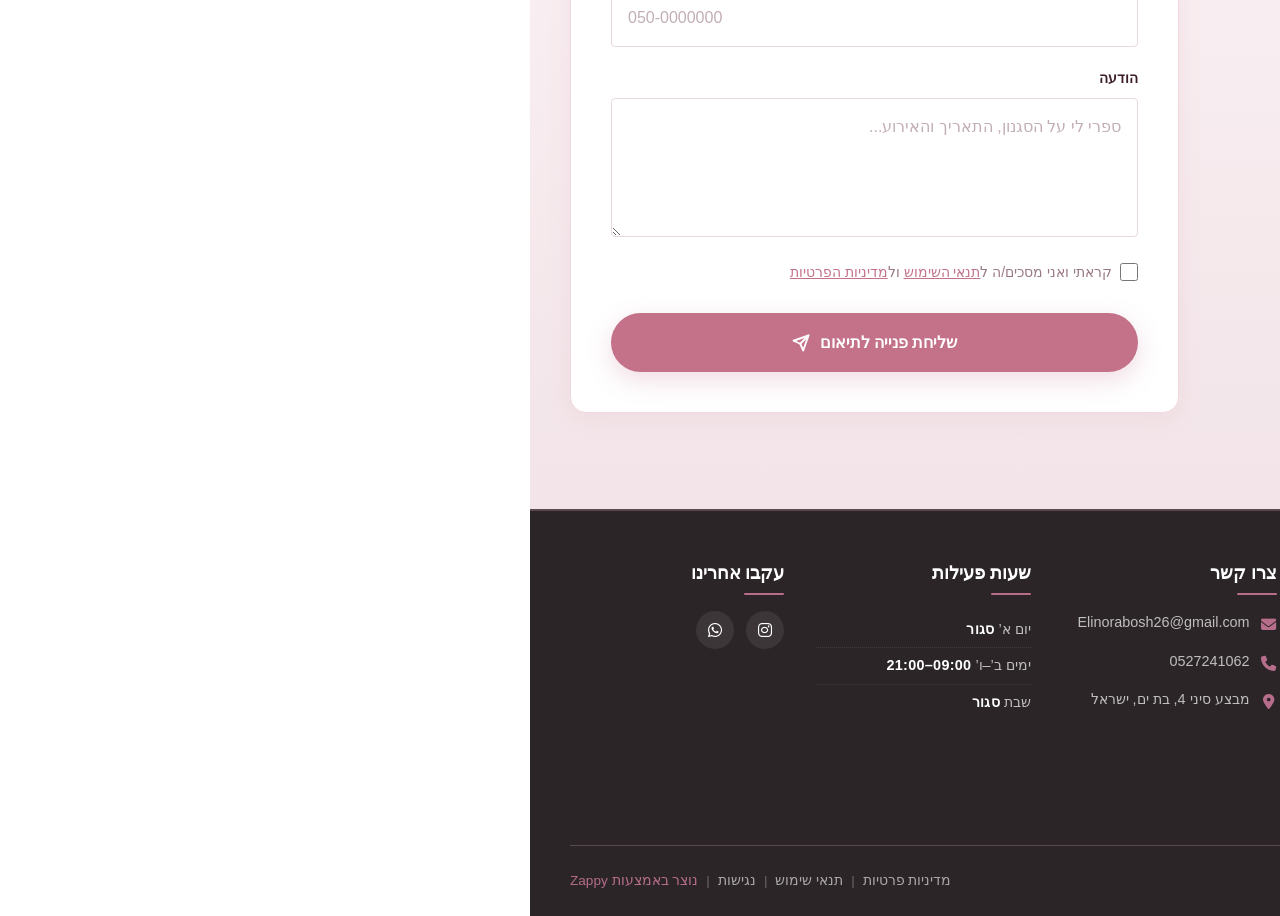
==== commit 162a3841: "Background sync: Progressive GitHub Sync" ====
--- a/public/index.html
+++ b/public/index.html
@@ -1062,17 +1062,15 @@
   </div>
 </section>
 
-<section class="cta-section" dir="rtl">
+<section class="cta-section" dir="rtl" style="background-color: #FDF5F7; border-radius: 20px; box-shadow: 0 12px 40px rgba(0,0,0,0.10)">
   <div class="cta-container">
     <div class="cta-image-wrapper">
       <img data-placeholder="cta-nail-studio-1" data-context="Elegant nail studio interior with soft pink lighting, manicure table with fresh flowers, and a welcoming feminine atmosphere in Bat Yam" src="data:image/svg+xml,%3Csvg xmlns=%27http://www.w3.org/2000/svg%27 width=%27400%27 height=%27300%27%3E%3Cdefs%3E%3ClinearGradient id=%27grad%27 x1=%270%25%27 y1=%270%25%27 x2=%27100%25%27 y2=%27100%25%27%3E%3Cstop offset=%270%25%27 style=%27stop-color:%23FF0083;stop-opacity:1%27 /%3E%3Cstop offset=%27100%25%27 style=%27stop-color:%23FF008320;stop-opacity:1%27 /%3E%3C/linearGradient%3E%3C/defs%3E%3Crect width=%27100%25%27 height=%27100%25%27 fill=%27url(%23grad)%27/%3E%3Ctext x=%2750%25%27 y=%2750%25%27 font-family=%27Arial, sans-serif%27 font-size=%2716%27 fill=%27white%27 text-anchor=%27middle%27 dy=%27.3em%27 font-weight=%27500%27%3EClick%20to%20add%20image%3C/text%3E%3C/svg%3E" alt="סטודיו לציפורניים אלינור בבת ים" class="cta-image">
     </div>
     <div class="cta-content">
-      <span class="cta-badge">מזמינות אתכן באהבה</span>
-      <h2 class="cta-heading">הציפורניים המושלמות מחכות לך</h2>
-      <p class="cta-description">
-        אנחנו מקבלות לקוחות מכל אזור בת ים והסביבה. חניה זמינה ונוחה מחכה לך ממש ליד הסטודיו – בואי להתפנק באווירה נעימה ומקצועית עם תוצאה מושלמת.
-      </p>
+      <span class="cta-badge" style="font-size: 1rem; padding: 10px 24px; background-color: #F8DDE6; color: #B76E8B; font-weight: 600">מזמינות אתכן באהבה</span>
+      <h2 class="cta-heading">הסטודיו שלנו בבת ים – חניה בשפע, תוצאה מושלמת</h2>
+      <p class="cta-description">הסטודיו של אלינור ממוקם בלב בת ים – נגיש, נעים ועם חניה זמינה ממש ליד. הלקוחות שלנו מגיעות מכל רחבי האזור ונהנות מאווירה מפנקת, שירות אישי ותוצאה מושלמת. רוצה לתאם תור? פשוט תתקשרי – נדבר, נתאם, ונראה אותך יוצאת עם ציפורניים מהממות.</p>
       <div class="cta-phone-wrapper">
         <a href="tel:0527241062" class="cta-phone-link" aria-label="התקשרי עכשיו להזמנת תור: 0527241062">
           <svg class="cta-phone-icon" viewBox="0 0 24 24" fill="none" stroke="currentColor" stroke-width="2" stroke-linecap="round" stroke-linejoin="round" aria-hidden="true">
@@ -1081,9 +1079,9 @@
           <span class="cta-phone-number">052-7241062</span>
         </a>
       </div>
-      <a href="tel:0527241062" class="cta-button" aria-label="התקשרי עכשיו להזמנת תור">
-        <svg class="cta-button-icon" viewBox="0 0 24 24" fill="none" stroke="currentColor" stroke-width="2" stroke-linecap="round" stroke-linejoin="round" aria-hidden="true">
-          <path d="M22 16.92v3a2 2 0 0 1-2.18 2 19.79 19.79 0 0 1-8.63-3.07 19.5 19.5 0 0 1-6-6 19.79 19.79 0 0 1-3.07-8.67A2 2 0 0 1 4.11 2h3a2 2 0 0 1 2 1.72 12.84 12.84 0 0 0 .7 2.81 2 2 0 0 1-.45 2.11L8.09 9.91a16 16 0 0 0 6 6l1.27-1.27a2 2 0 0 1 2.11-.45 12.84 12.84 0 0 0 2.81.7A2 2 0 0 1 22 16.92z"></path>
+      <a href="tel:0527241062" class="cta-button" aria-label="התקשרי עכשיו להזמנת תור" style="font-size: 1.2rem; padding: 18px 36px; box-shadow: 0 6px 24px rgba(183, 110, 139, 0.35); background-color: #B76E8B; color: #FFFFFF">
+        <svg class="cta-button-icon" viewBox="0 0 24 24" fill="none" stroke="currentColor" stroke-width="2" stroke-linecap="round" stroke-linejoin="round" aria-hidden="true" style="color: #FFFFFF;">
+          <path d="M22 16.92v3a2 2 0 0 1-2.18 2 19.79 19.79 0 0 1-8.63-3.07 19.5 19.5 0 0 1-6-6 19.79 19.79 0 0 1-3.07-8.67A2 2 0 0 1 4.11 2h3a2 2 0 0 1 2 1.72 12.84 12.84 0 0 0 .7 2.81 2 2 0 0 1-.45 2.11L8.09 9.91a16 16 0 0 0 6 6l1.27-1.27a2 2 0 0 1 2.11-.45 12.84 12.84 0 0 0 2.81.7A2 2 0 0 1 22 16.92z" fill="#FFFFFF"></path>
         </svg>
         התקשרי עכשיו להזמנת תור או לבירורים
       </a>
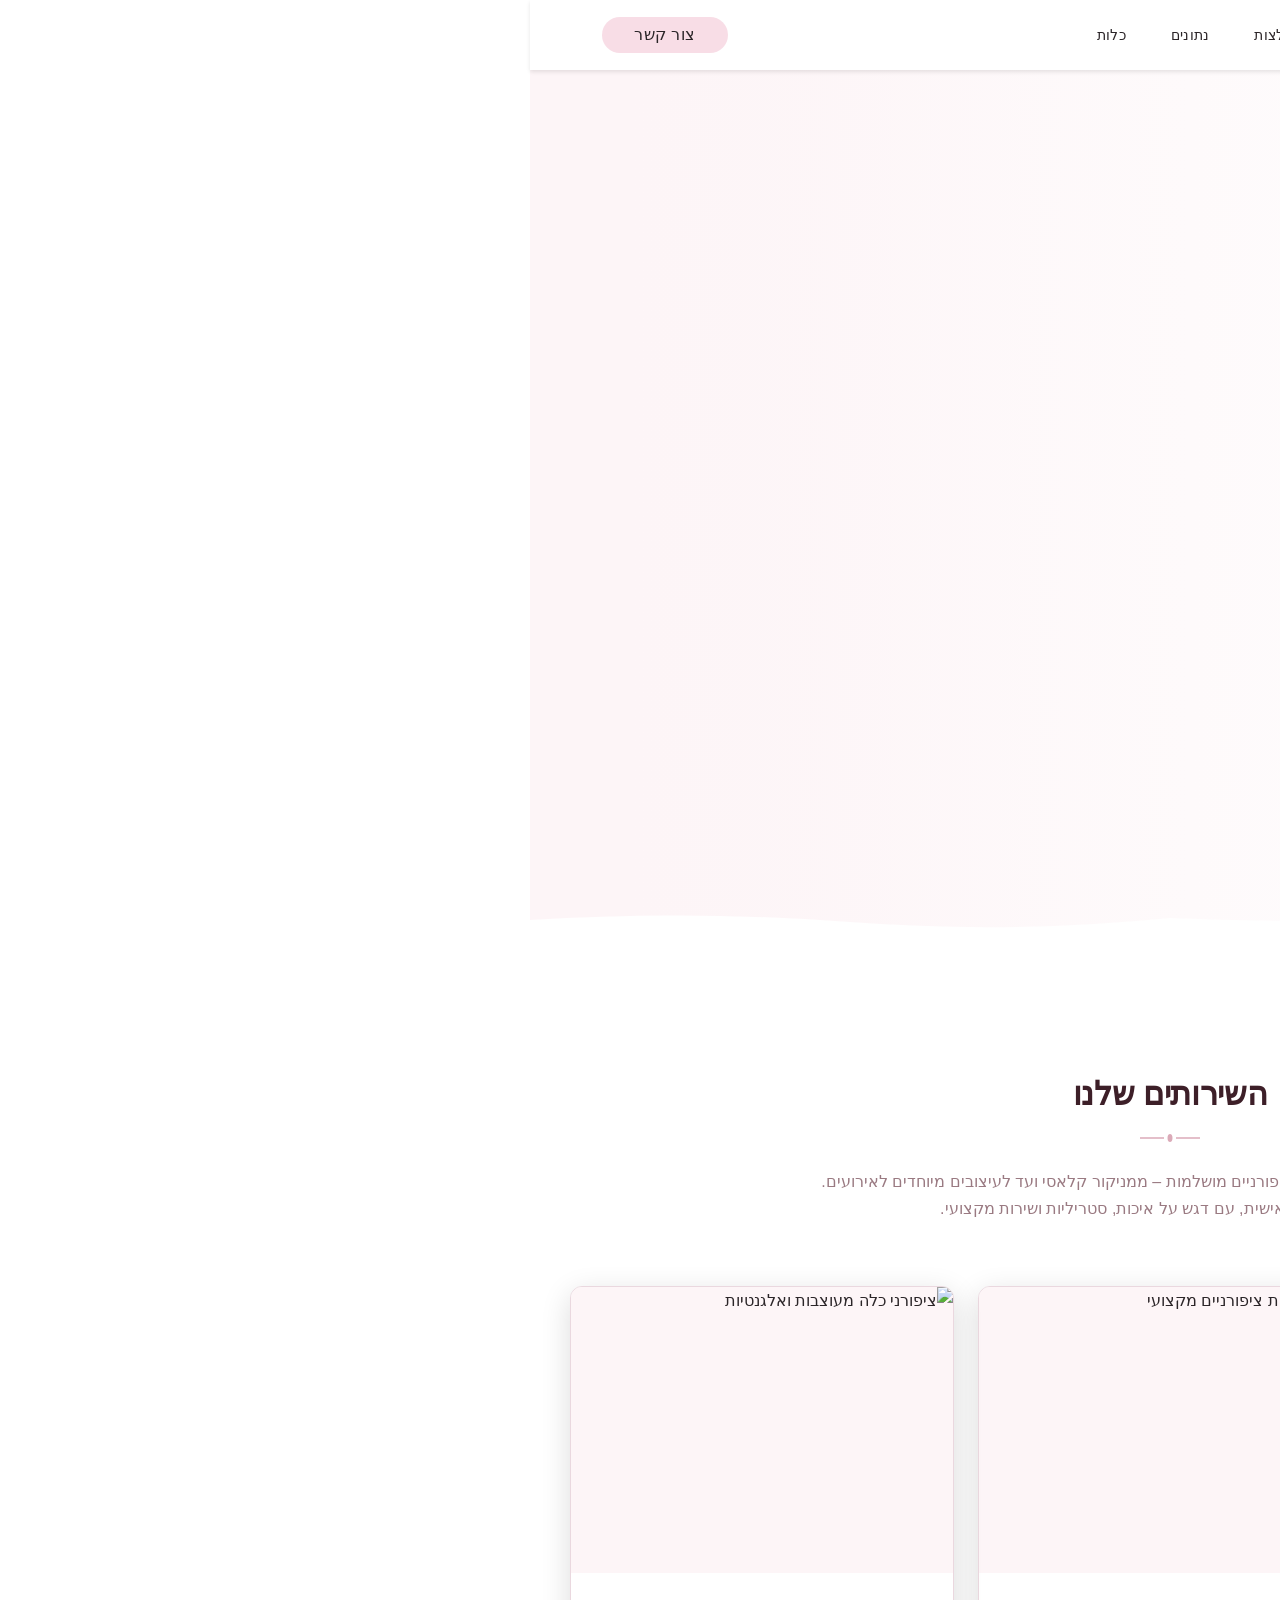
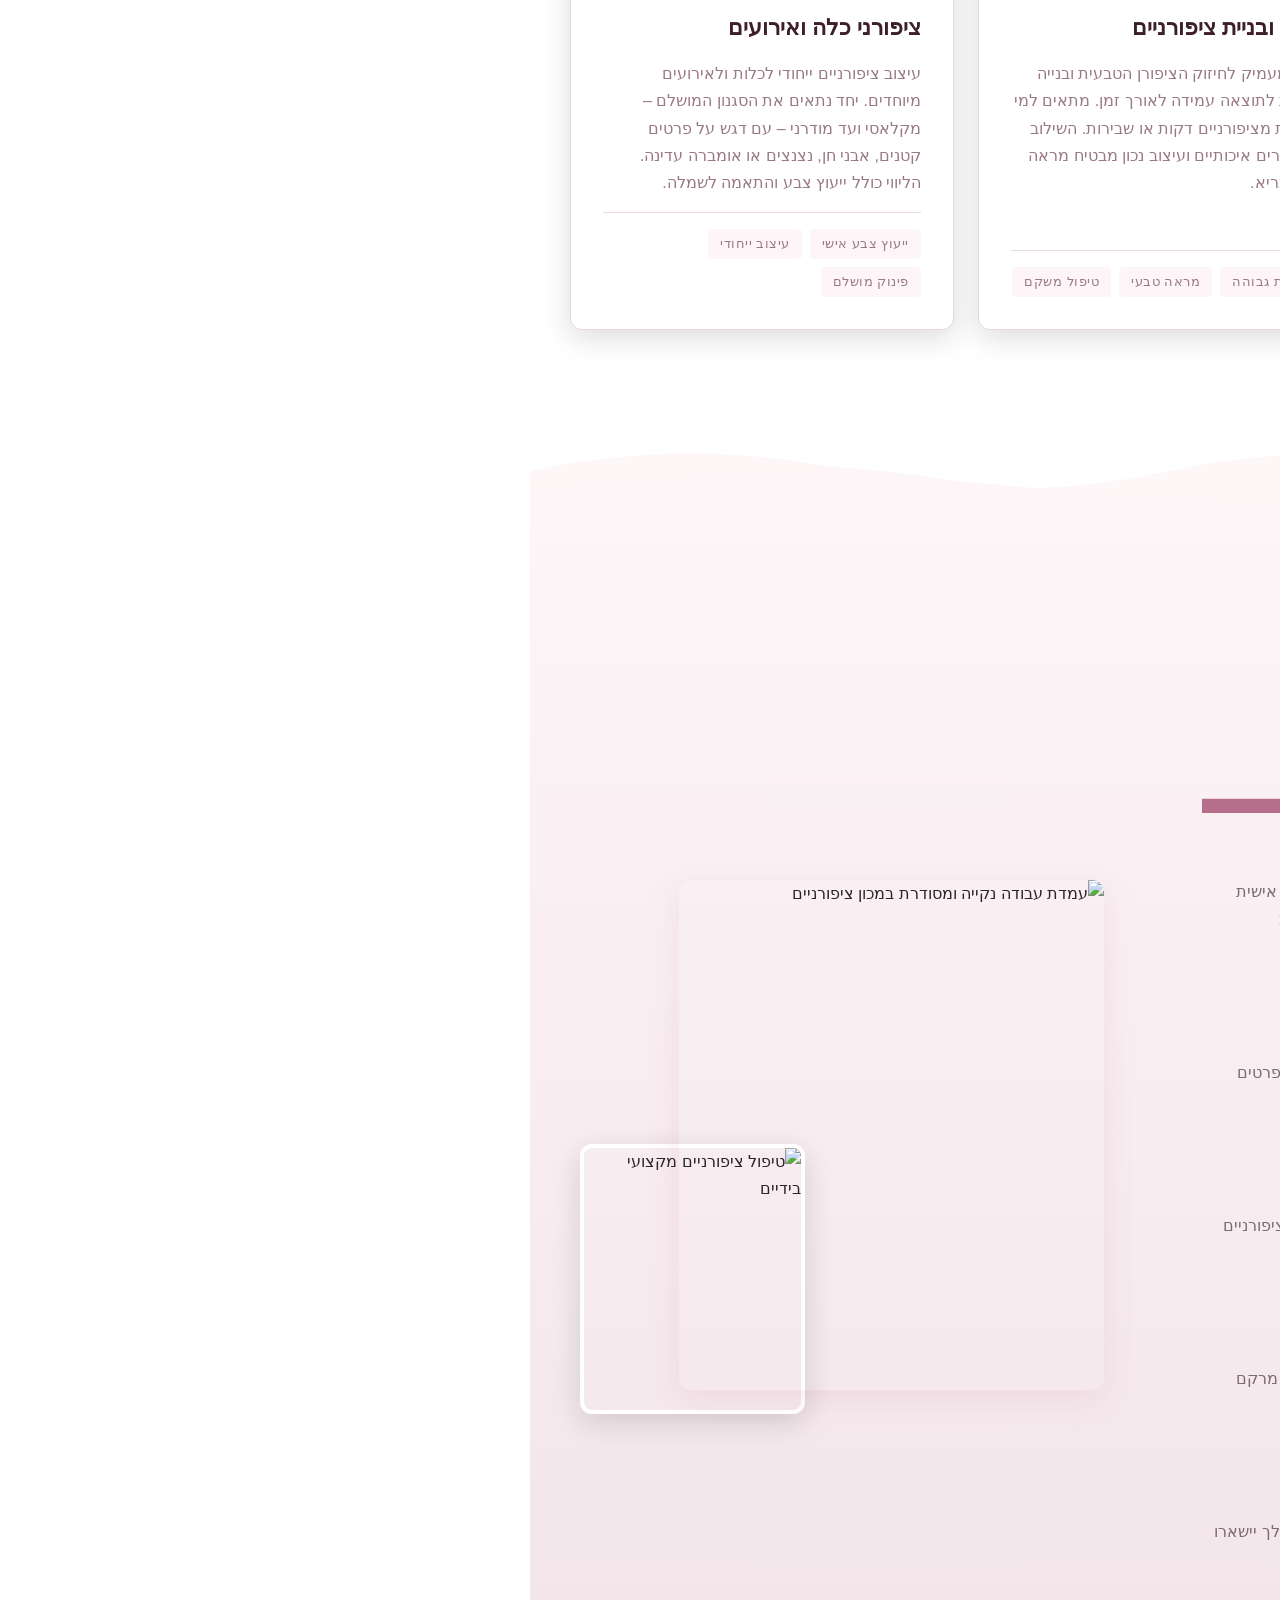
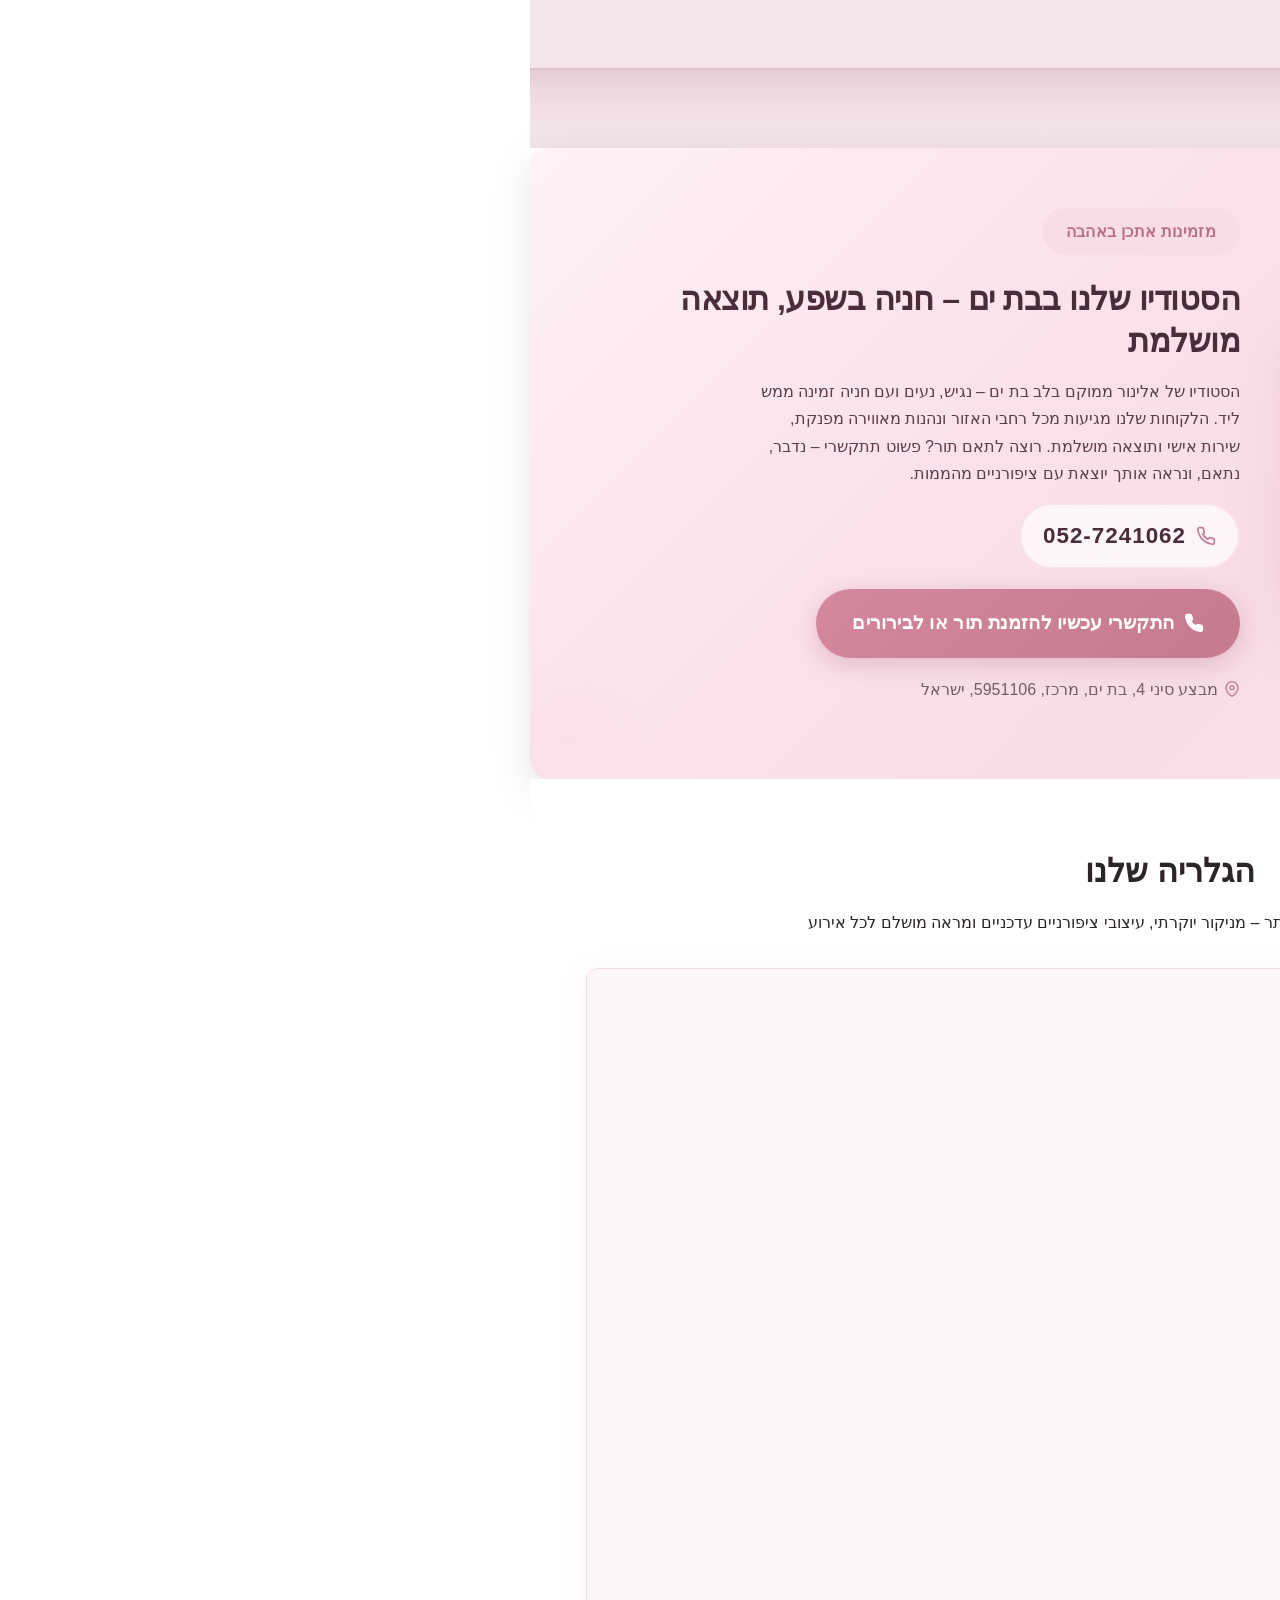
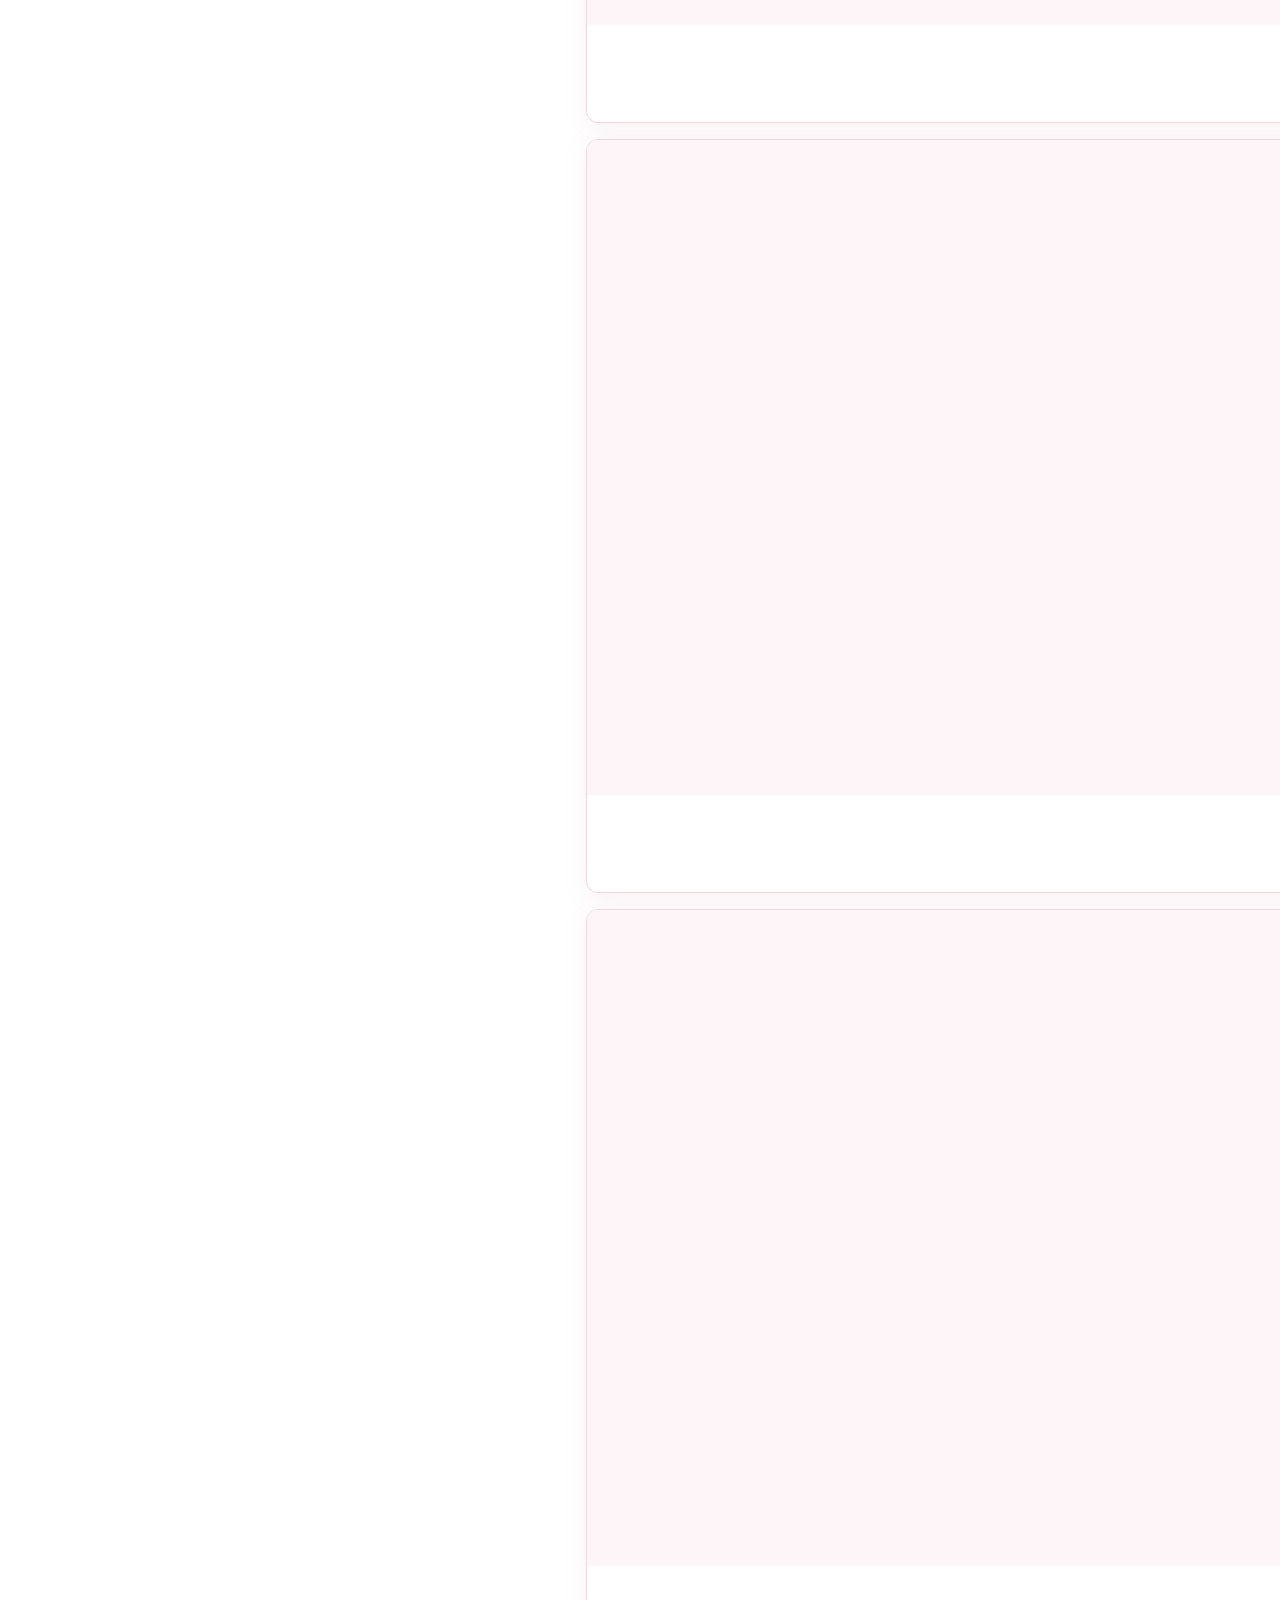
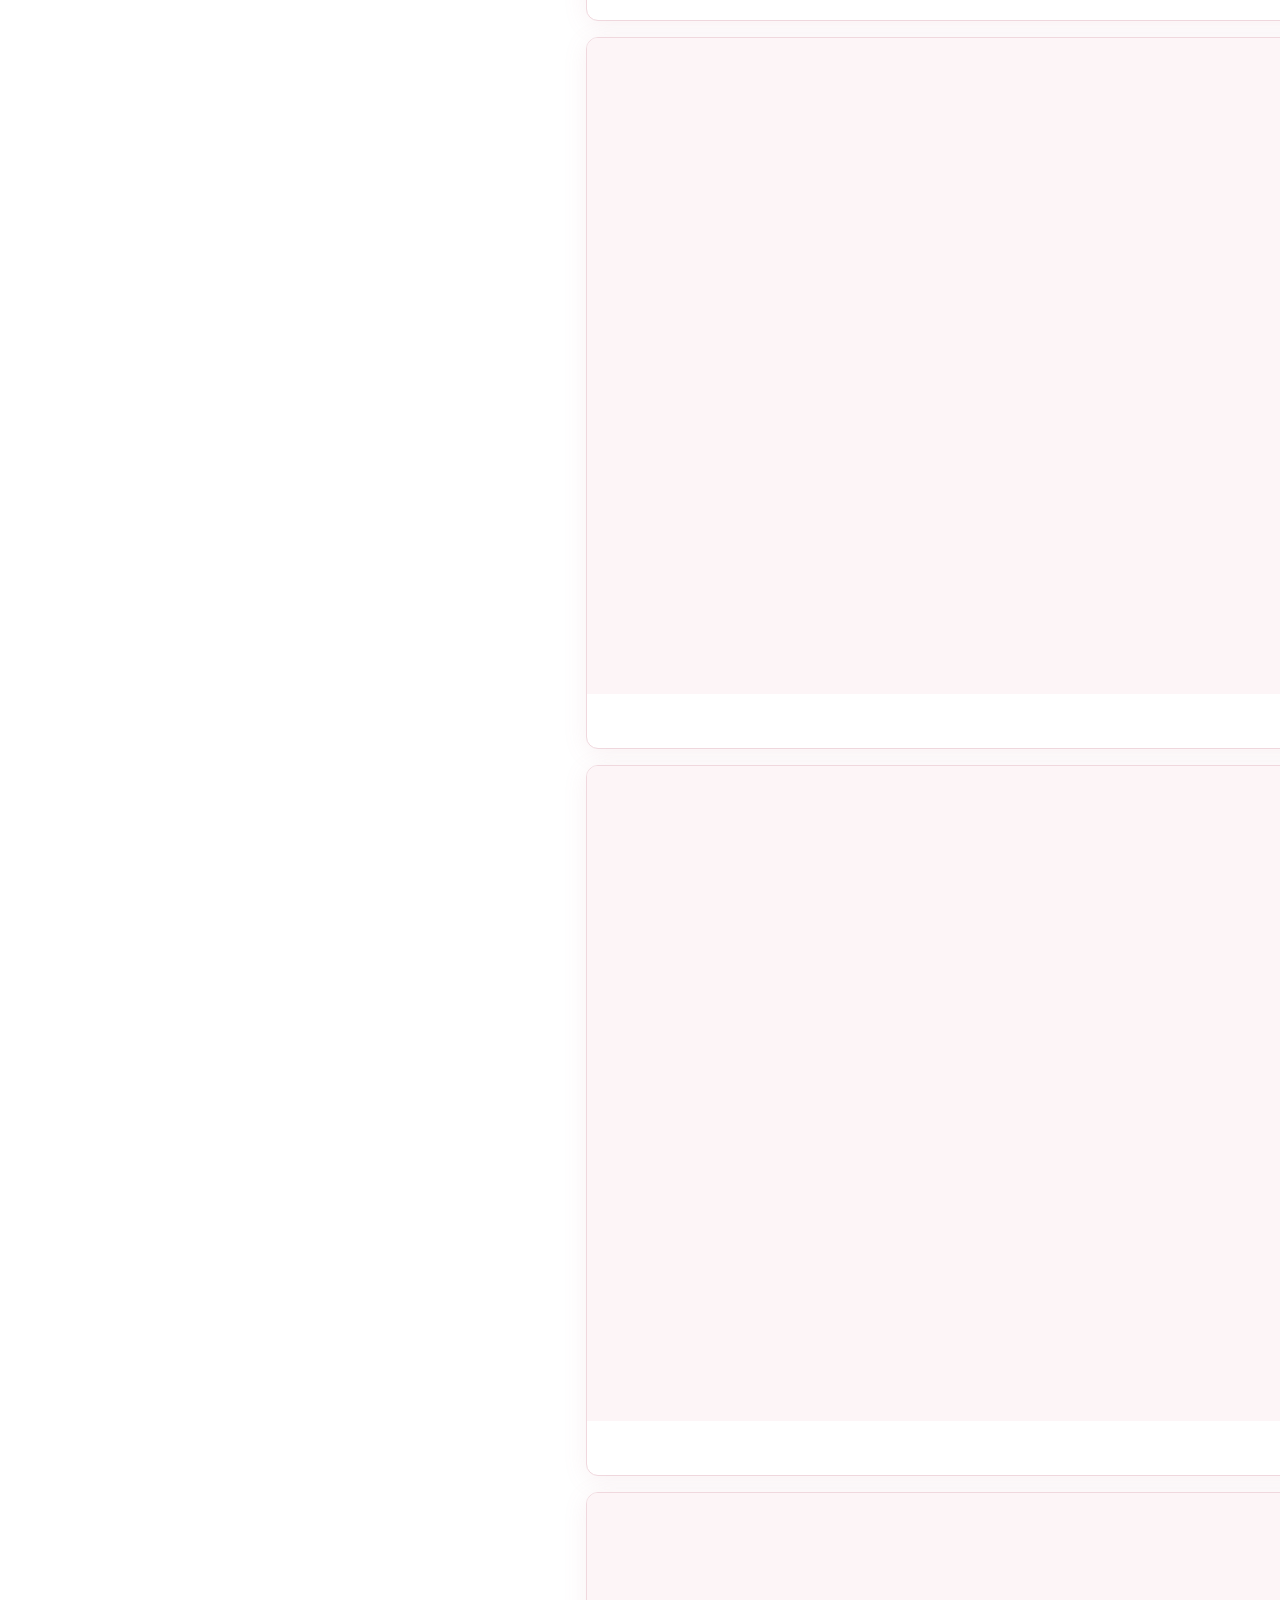
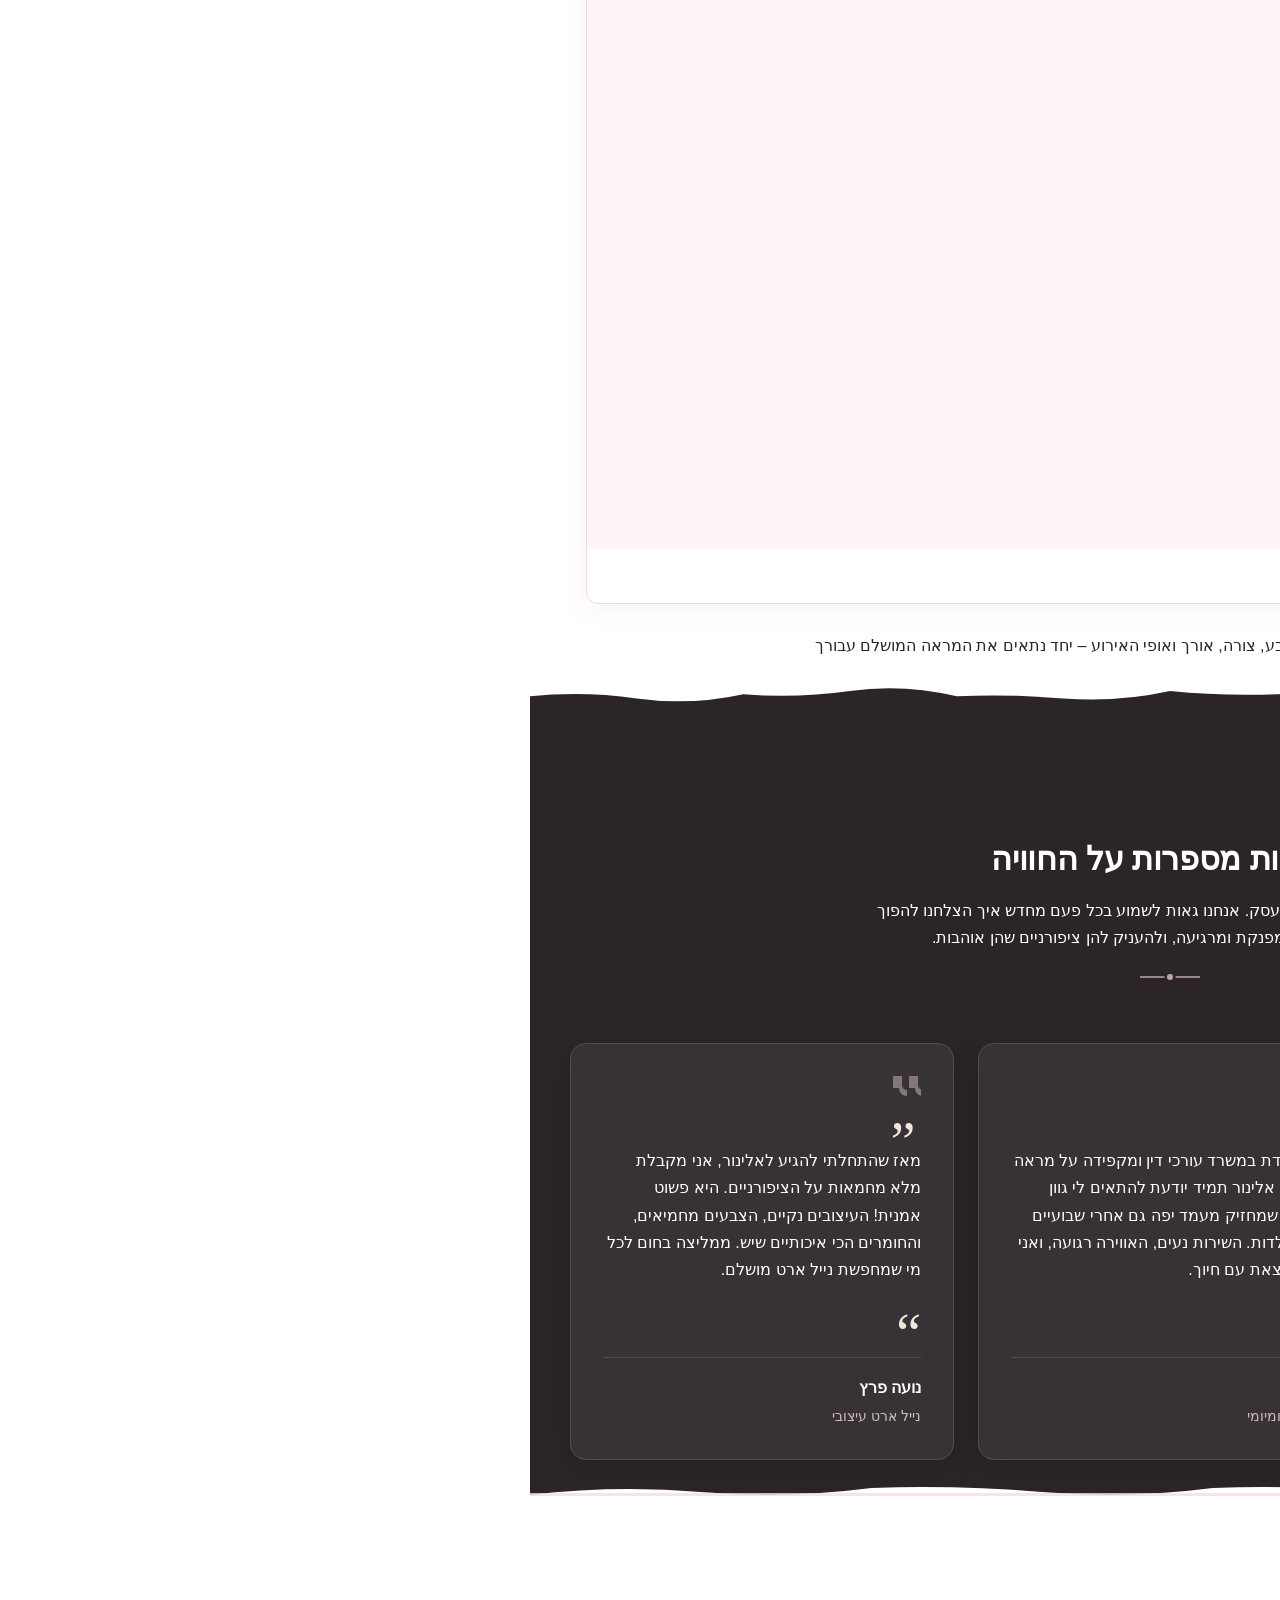
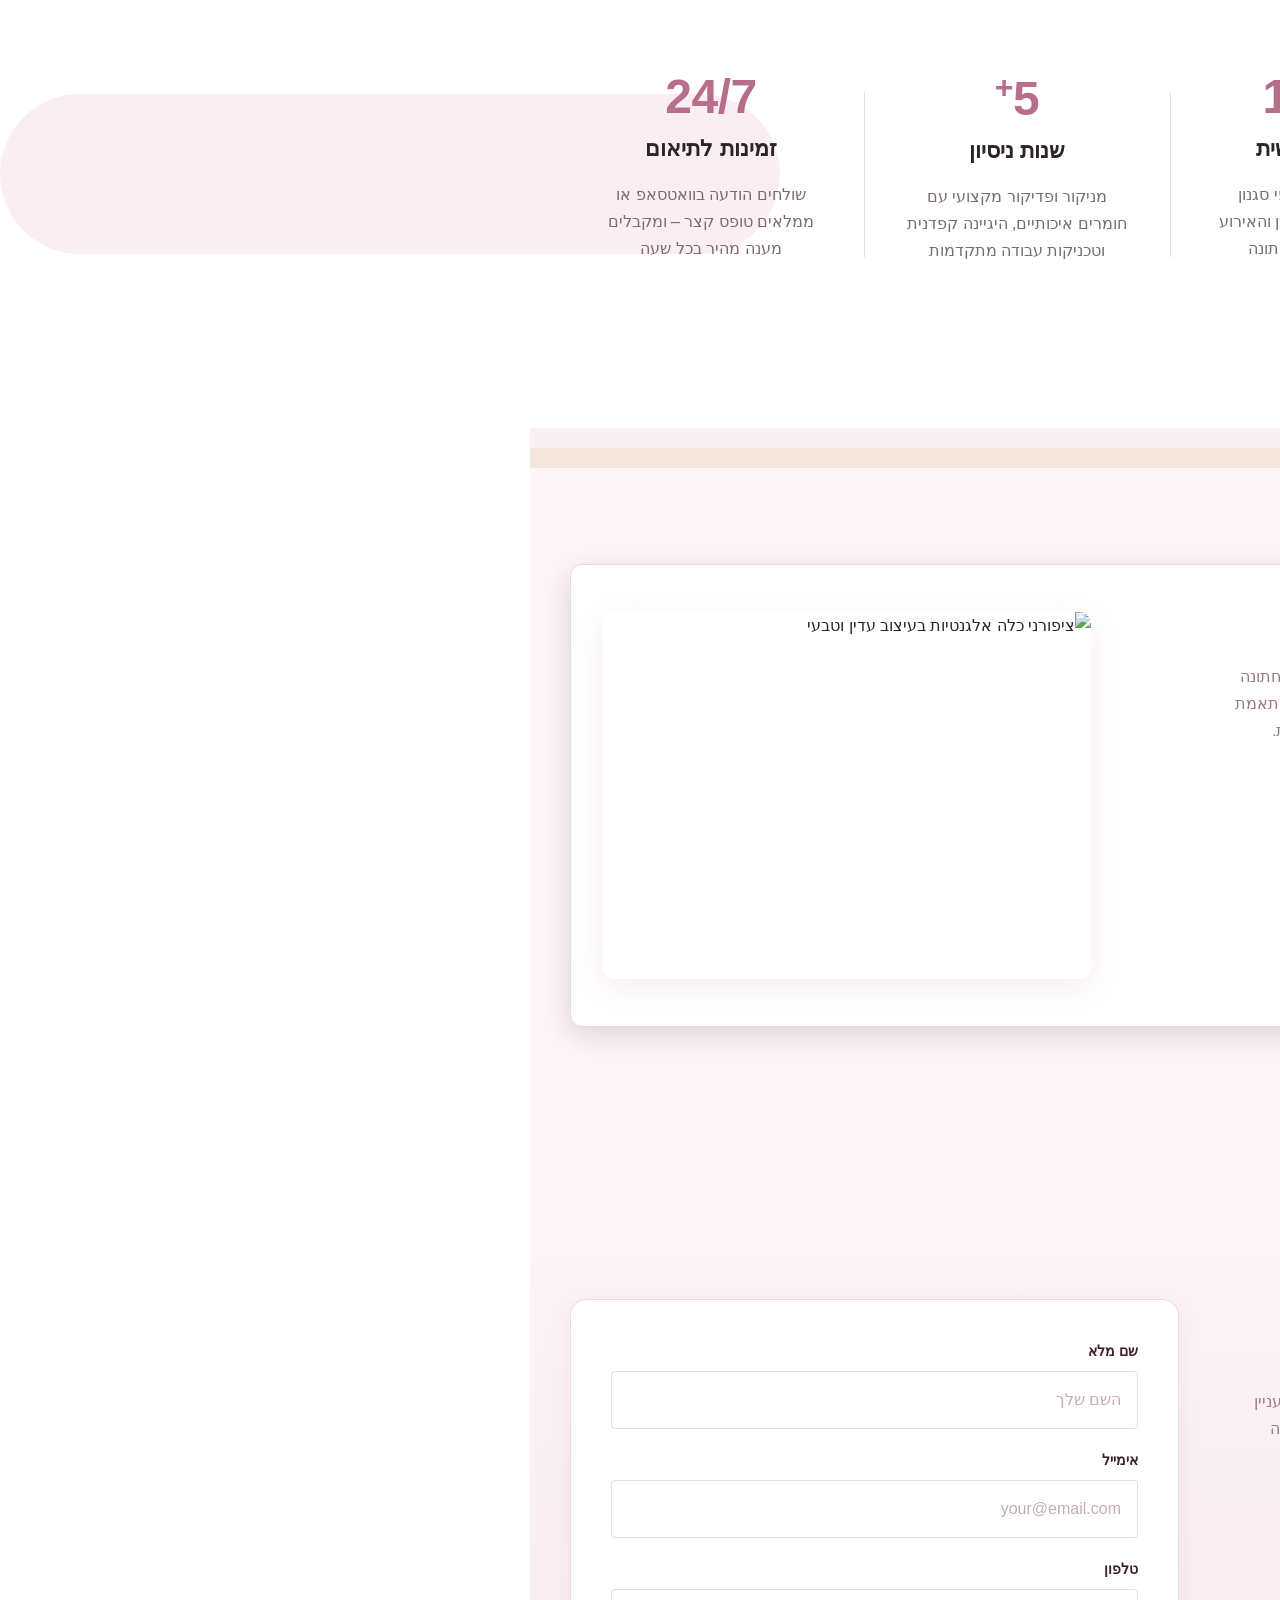
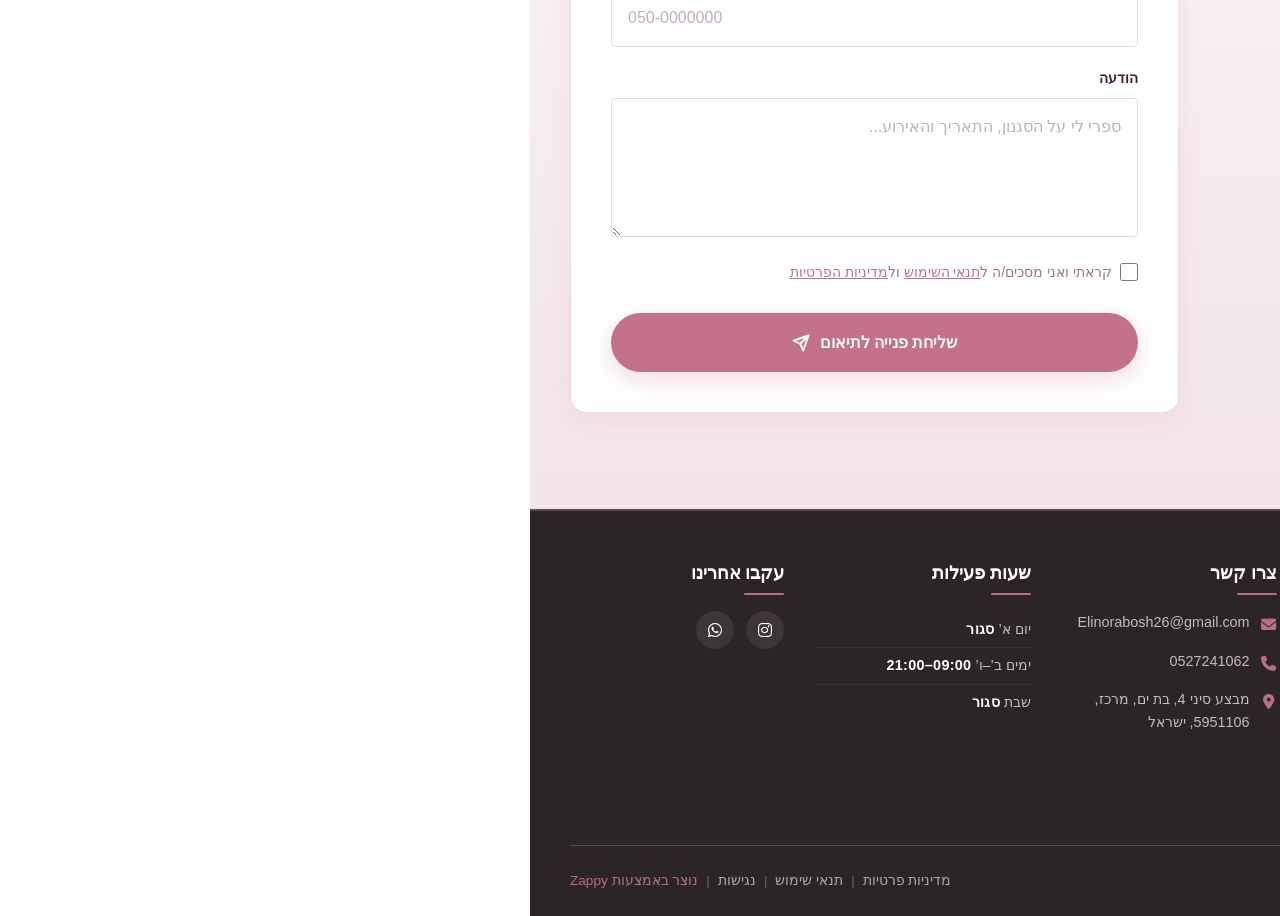
==== commit 3694b06a: "Background sync: Progressive GitHub Sync" ====
--- a/public/index.html
+++ b/public/index.html
@@ -228,35 +228,7 @@
     <meta name="twitter:card" content="summary_large_image">
     <meta name="twitter:title" content="הפוך כל מבט ליצירת מופת — Elinor nails">
     <meta name="twitter:description" content="מחפשת מניקור ופדיקור מקצועי שיהפוך את הציפורניים שלך לחלום? ב-Elinor nails תמצאי נייל ארט עיצובי ציפורניים, טיפולי יוקרה וציפורניים לכלה ברמה אחרת. קבעי תור עכשיו ותתחילי לזרוח!">
-    <meta property="og:type" content="website">
-  <meta property="og:locale" content="he_IL">
-  
-  
-  
-  
-  
-  <link rel="stylesheet" href="https://cdnjs.cloudflare.com/ajax/libs/font-awesome/6.4.0/css/all.min.css">
-  <style>
-    .skip-link { position: absolute; top: 0; left: 0; transform: translateY(-200%); padding: 12px 18px; background: var(--bg-dark, #1a1a1a); color: var(--text-light, #fff); font-weight: 600; border-radius: 0 0 8px 0; z-index: 10000; }
-    .skip-link:focus { transform: none; outline: 2px solid var(--ring, #fff); outline-offset: 2px; }
-    :focus-visible { outline: 2px solid var(--ring, currentColor); outline-offset: 3px; }
-  </style>
-
-
-  
-    <!-- Favicons -->
-    <link rel="icon" type="image/x-icon" href="/assets/favicon.ico">
-    <link rel="icon" type="image/png" sizes="16x16" href="/assets/favicon-16x16.png">
-    <link rel="icon" type="image/png" sizes="32x32" href="/assets/favicon-32x32.png">
-    <link rel="icon" type="image/png" sizes="48x48" href="/assets/favicon-48x48.png">
-    <link rel="icon" type="image/png" sizes="192x192" href="/assets/favicon-192x192.png">
-    <link rel="icon" type="image/png" sizes="512x512" href="/assets/favicon-512x512.png">
-    <link rel="apple-touch-icon" href="/assets/apple-touch-icon.png">
-    <!-- Cookie Consent -->
-    <link rel="stylesheet" href="https://cdn.jsdelivr.net/npm/vanilla-cookieconsent@3/dist/cookieconsent.css">
-    <script src="https://cdn.jsdelivr.net/npm/vanilla-cookieconsent@3/dist/cookieconsent.umd.js"></script>
-    <!-- Mickidum Accessibility Toolbar -->
-    <script src="https://cdn.jsdelivr.net/gh/mickidum/acc_toolbar/acctoolbar/acctoolbar.min.js"></script>
+    
     <link rel="stylesheet" href="/styles.css">
     <script>window.ZAPPY_WEBSITE_ID = "ac78032c-cfdd-4111-9b0f-c706456e6c8e"; window.ZAPPY_API_BASE = "https://api.zappy5.com";</script>
     <link rel="preload" as="image" href="/assets/site-index-hero-image-1.webp" fetchpriority="high">
@@ -349,6 +321,44 @@
     </style>
 </head>
 <body>
+<meta charset="UTF-8">
+  <meta name="viewport" content="width=device-width, initial-scale=1.0">
+  <title>הפוך כל מבט ליצירת מופת — Elinor nails</title>
+  <meta name="description" content="מחפשת מניקור ופדיקור מקצועי שיהפוך את הציפורניים שלך לחלום? ב-Elinor nails תמצאי נייל ארט עיצובי ציפורניים, טיפולי יוקרה וציפורניים לכלה ברמה אחרת. קבעי תור עכשיו ותתחילי לזרוח!">
+  <meta name="keywords" content="Elinor nails, מניקור ופדיקור מקצועי, ציפורניים לכלה, נייל ארט עיצובי ציפורניים, דף נחיתה ציפורניים">
+  <meta name="robots" content="index, follow">
+  
+  <meta property="og:title" content="הפוך כל מבט ליצירת מופת — Elinor nails">
+  <meta property="og:description" content="מחפשת מניקור ופדיקור מקצועי שיהפוך את הציפורניים שלך לחלום? ב-Elinor nails תמצאי נייל ארט עיצובי ציפורניים, טיפולי יוקרה וציפורניים לכלה ברמה אחרת. קבעי תור עכשיו ותתחילי לזרוח!">
+  <meta property="og:type" content="website">
+  <meta property="og:locale" content="he_IL">
+  
+  <meta name="twitter:card" content="summary_large_image">
+  <meta name="twitter:title" content="הפוך כל מבט ליצירת מופת — Elinor nails">
+  <meta name="twitter:description" content="מחפשת מניקור ופדיקור מקצועי שיהפוך את הציפורניים שלך לחלום? ב-Elinor nails תמצאי נייל ארט עיצובי ציפורניים, טיפולי יוקרה וציפורניים לכלה ברמה אחרת. קבעי תור עכשיו ותתחילי לזרוח!">
+  <link rel="stylesheet" href="/styles.css">
+  <link rel="stylesheet" href="https://cdnjs.cloudflare.com/ajax/libs/font-awesome/6.4.0/css/all.min.css">
+  <style>
+    .skip-link { position: absolute; top: 0; left: 0; transform: translateY(-200%); padding: 12px 18px; background: var(--bg-dark, #1a1a1a); color: var(--text-light, #fff); font-weight: 600; border-radius: 0 0 8px 0; z-index: 10000; }
+    .skip-link:focus { transform: none; outline: 2px solid var(--ring, #fff); outline-offset: 2px; }
+    :focus-visible { outline: 2px solid var(--ring, currentColor); outline-offset: 3px; }
+  </style>
+
+
+  
+    <!-- Favicons -->
+    <link rel="icon" type="image/x-icon" href="/assets/favicon.ico">
+    <link rel="icon" type="image/png" sizes="16x16" href="/assets/favicon-16x16.png">
+    <link rel="icon" type="image/png" sizes="32x32" href="/assets/favicon-32x32.png">
+    <link rel="icon" type="image/png" sizes="48x48" href="/assets/favicon-48x48.png">
+    <link rel="icon" type="image/png" sizes="192x192" href="/assets/favicon-192x192.png">
+    <link rel="icon" type="image/png" sizes="512x512" href="/assets/favicon-512x512.png">
+    <link rel="apple-touch-icon" href="/assets/apple-touch-icon.png">
+    <!-- Cookie Consent -->
+    <link rel="stylesheet" href="https://cdn.jsdelivr.net/npm/vanilla-cookieconsent@3/dist/cookieconsent.css">
+    <script src="https://cdn.jsdelivr.net/npm/vanilla-cookieconsent@3/dist/cookieconsent.umd.js"></script>
+    <!-- Mickidum Accessibility Toolbar -->
+    <script src="https://cdn.jsdelivr.net/gh/mickidum/acc_toolbar/acctoolbar/acctoolbar.min.js"></script>
 <a class="skip-link" href="#main">דלג לתוכן הראשי</a>
   <nav class="navbar" dir="rtl">
   <!-- Mobile buttons: MUST be direct children of .navbar (outside nav-container) -->
@@ -1089,9 +1099,7 @@
         <svg class="cta-location-icon" viewBox="0 0 24 24" fill="none" stroke="currentColor" stroke-width="2" stroke-linecap="round" stroke-linejoin="round" aria-hidden="true">
           <path d="M21 10c0 7-9 13-9 13s-9-6-9-13a9 9 0 0 1 18 0z"></path>
           <circle cx="12" cy="10" r="3"></circle>
-        </svg>
-        בת ים • חניה זמינה בסביבה
-      </p>
+        </svg>מבצע סיני 4, בת ים, מרכז, 5951106, ישראל</p>
     </div>
   </div>
 </section><section data-band-index="3" id="showcase" class="index-showcase-section" data-layout-spec="בית-showcase">
@@ -1397,8 +1405,8 @@
             <span class="contact-icon"><i class="fas fa-phone"></i></span>
             <span class="contact-text"><a href="tel:0527241062">0527241062</a></span>
           </li>
-          <li><a href="https://www.google.com/maps/search/?api=1&amp;query=%D7%9E%D7%91%D7%A6%D7%A2%20%D7%A1%D7%99%D7%A0%D7%99%204%2C%20%D7%91%D7%AA%20%D7%99%D7%9D%2C%20%D7%99%D7%A9%D7%A8%D7%90%D7%9C" target="_blank" rel="noopener noreferrer" style="display:flex;align-items:flex-start;gap:inherit"><span class="contact-icon"><i class="fas fa-map-marker-alt"></i></span>
-            <span class="contact-text">מבצע סיני 4, בת ים, ישראל</span></a></li>
+          <li><a href="https://www.google.com/maps/search/?api=1&amp;query=%D7%9E%D7%91%D7%A6%D7%A2%20%D7%A1%D7%99%D7%A0%D7%99%204%2C%20%D7%91%D7%AA%20%D7%99%D7%9D%2C%20%D7%9E%D7%A8%D7%9B%D7%96%2C%205951106%2C%20%D7%99%D7%A9%D7%A8%D7%90%D7%9C" target="_blank" rel="noopener noreferrer" style="display:flex;align-items:flex-start;gap:inherit"><span class="contact-icon"><i class="fas fa-map-marker-alt"></i></span>
+            <span class="contact-text">מבצע סיני 4, בת ים, מרכז, 5951106, ישראל</span></a></li>
         </ul>
       </div>
 
@@ -1443,7 +1451,9 @@
     <i class="fab fa-whatsapp"></i>
   </a>
   
-  <div data-integration="accessibility:toolbar"></div>
+  <script src="/script.js"></script>
+
+    <div data-integration="accessibility:toolbar"></div>
 
     <script src="/script.js"></script>
 
